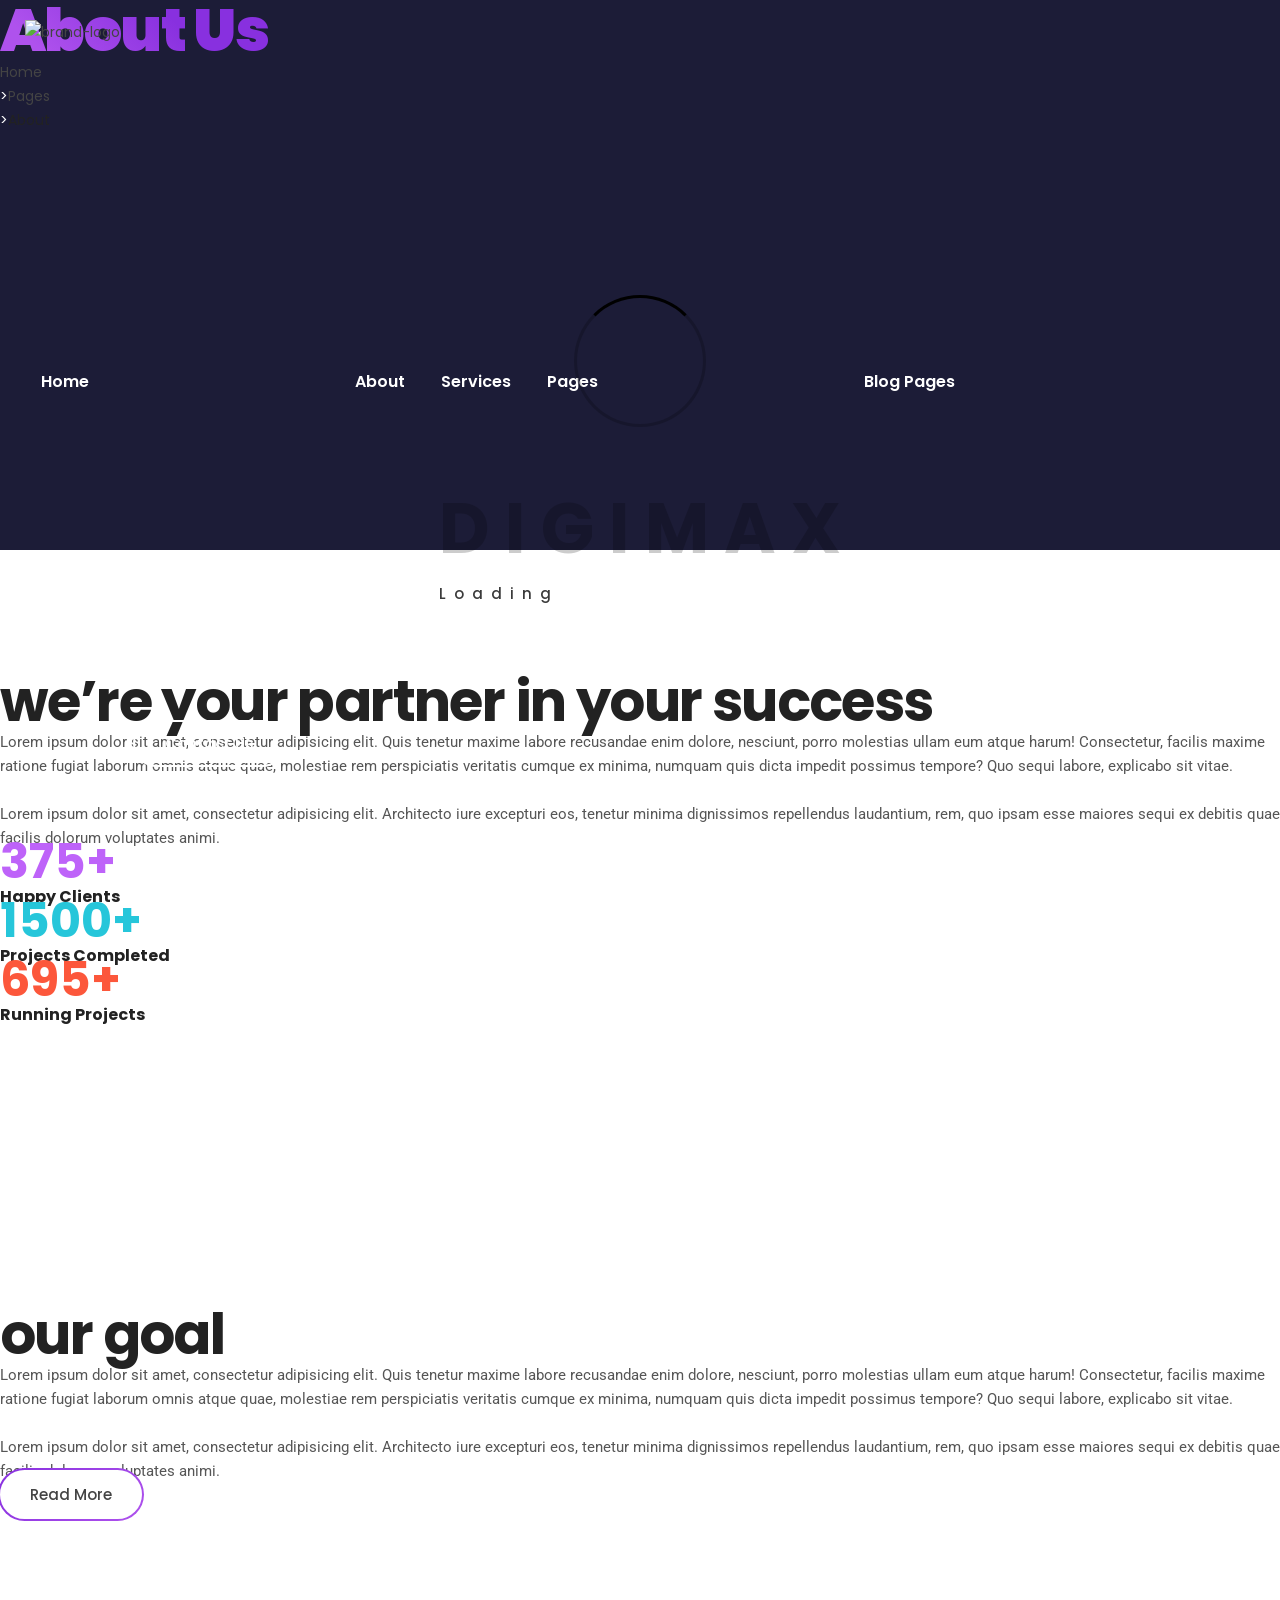
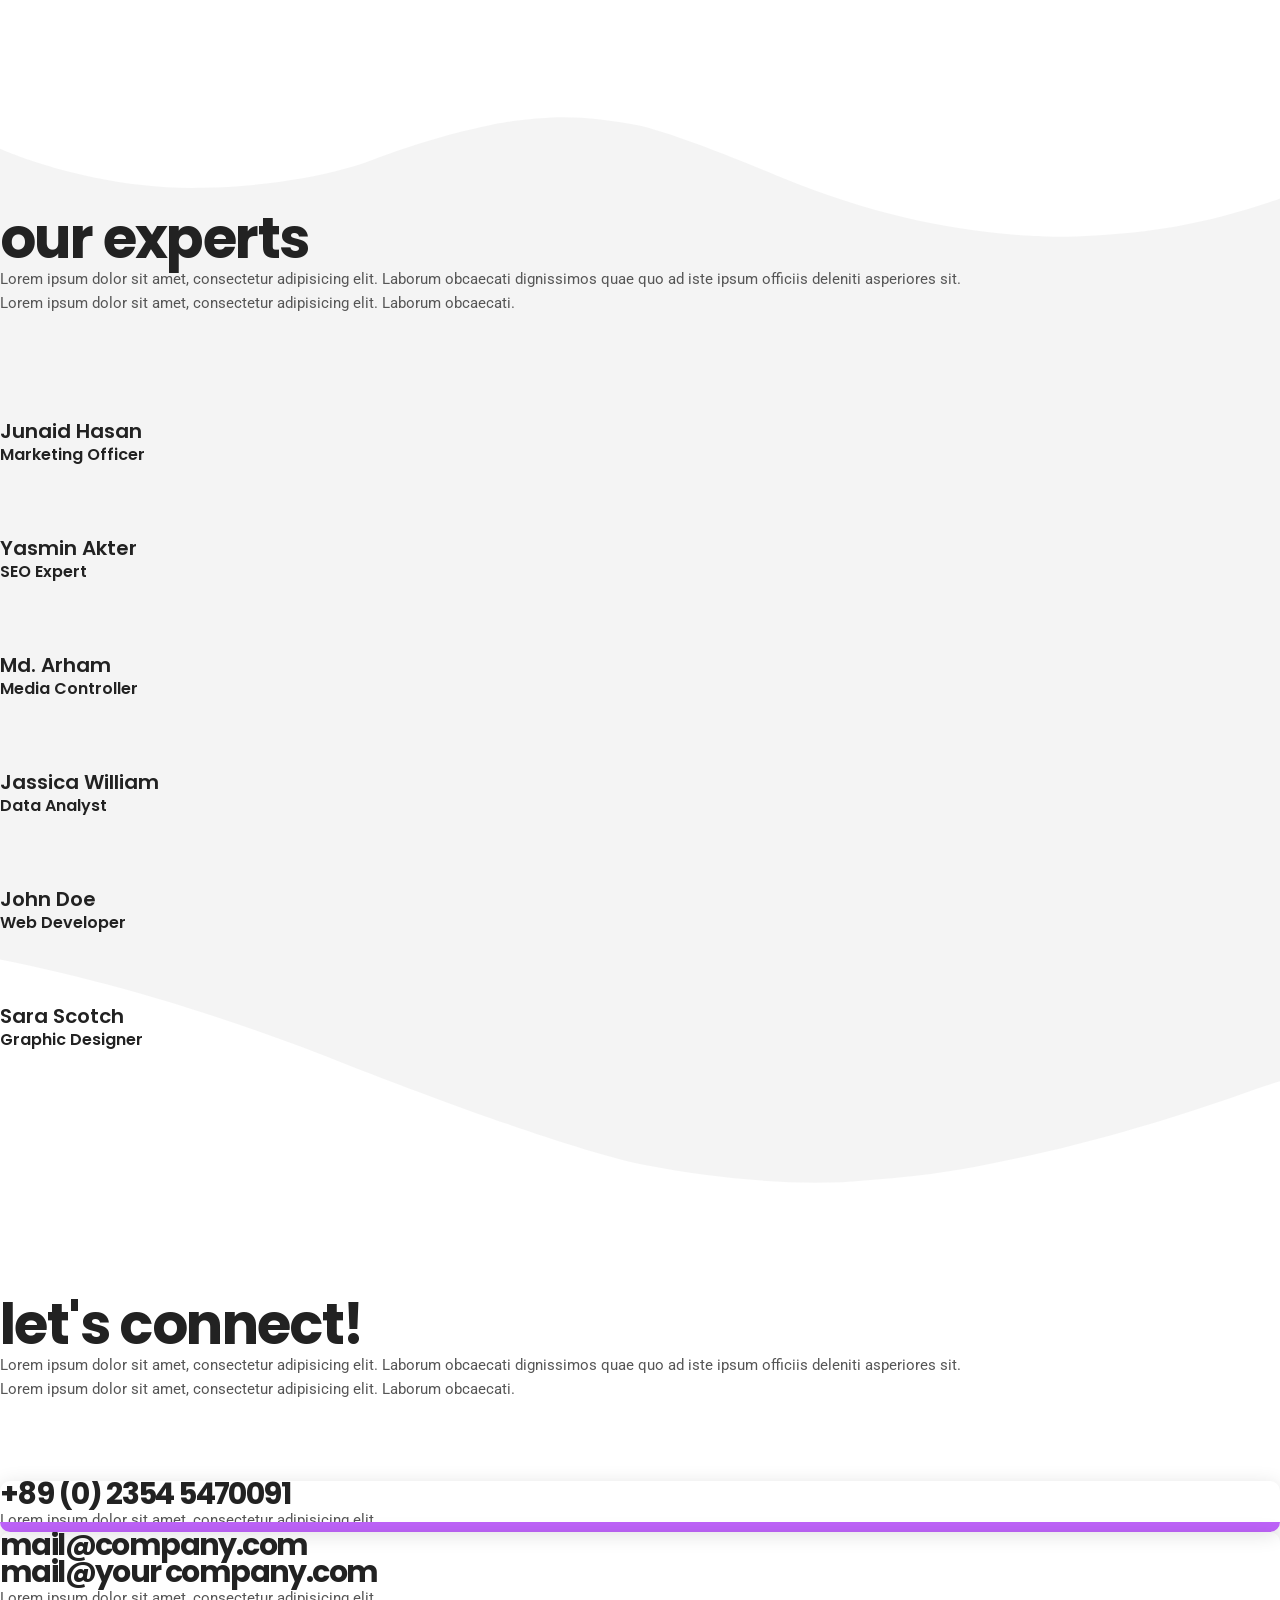
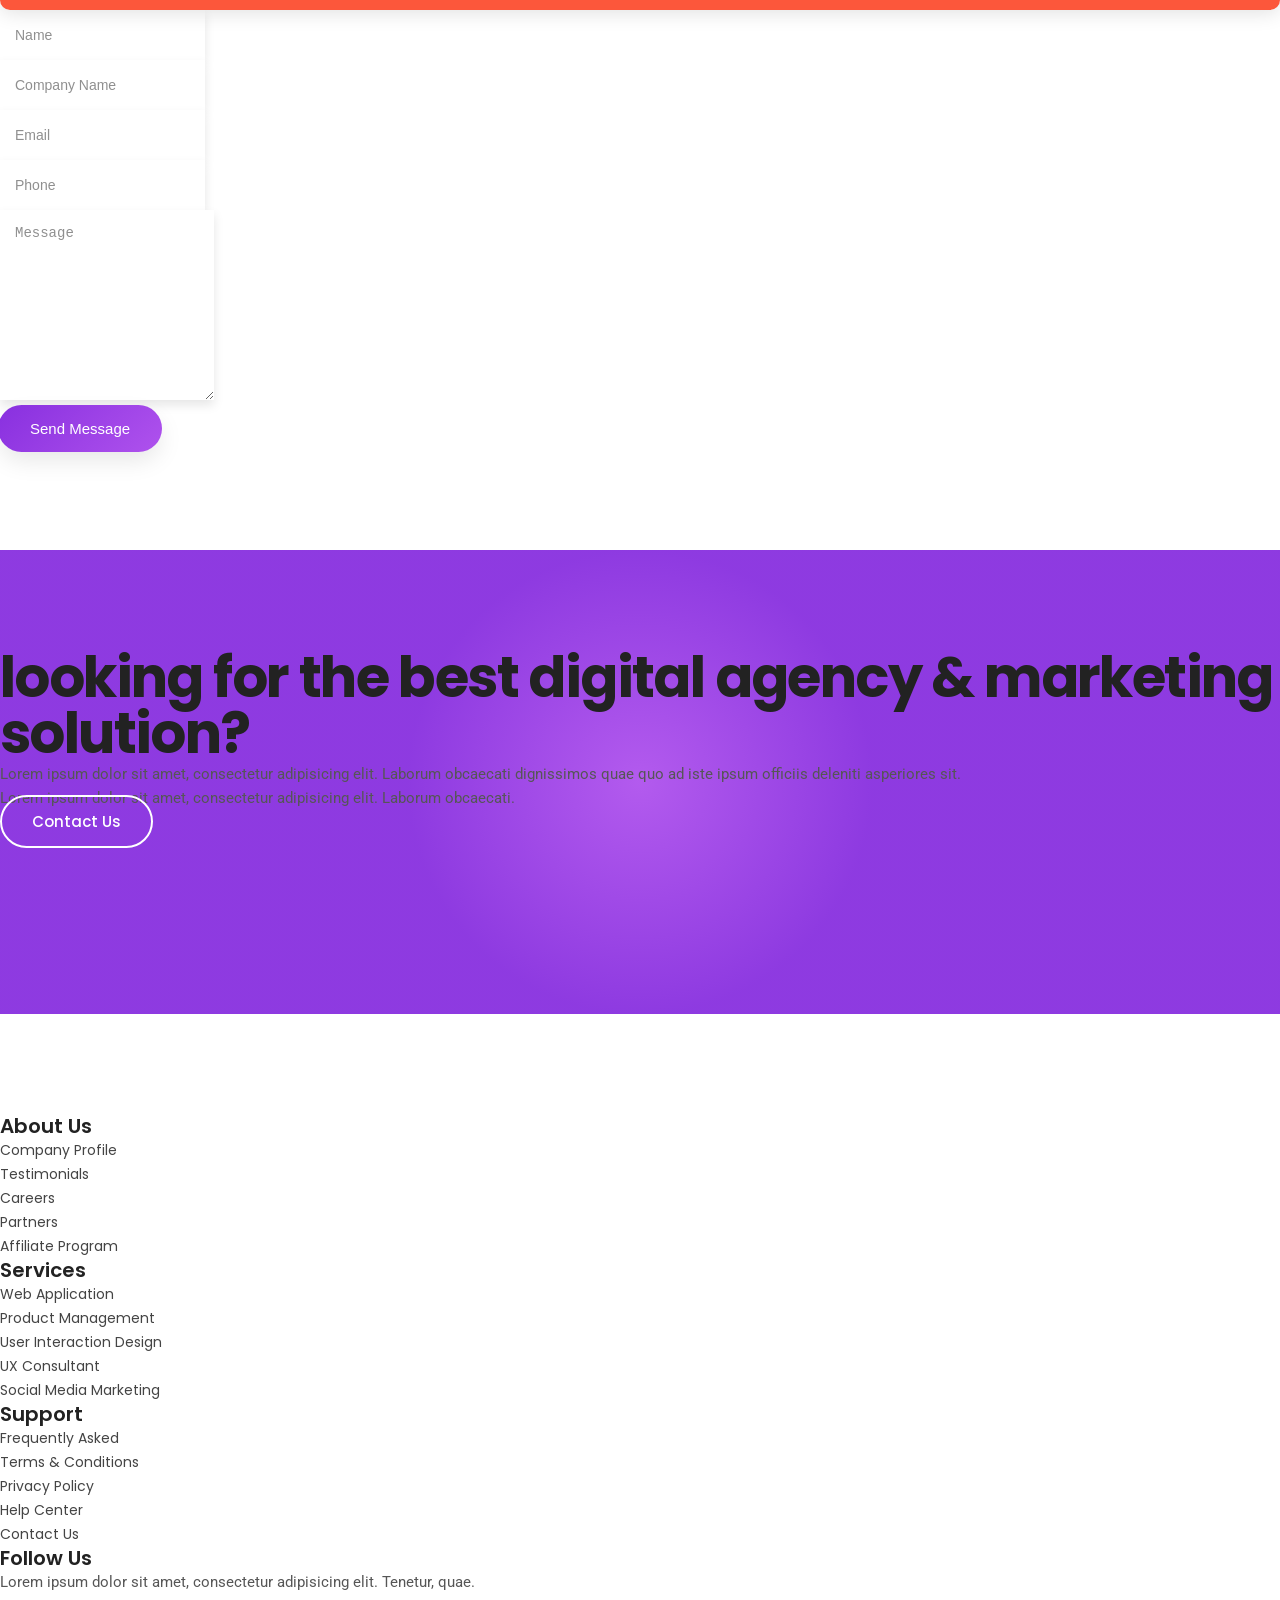
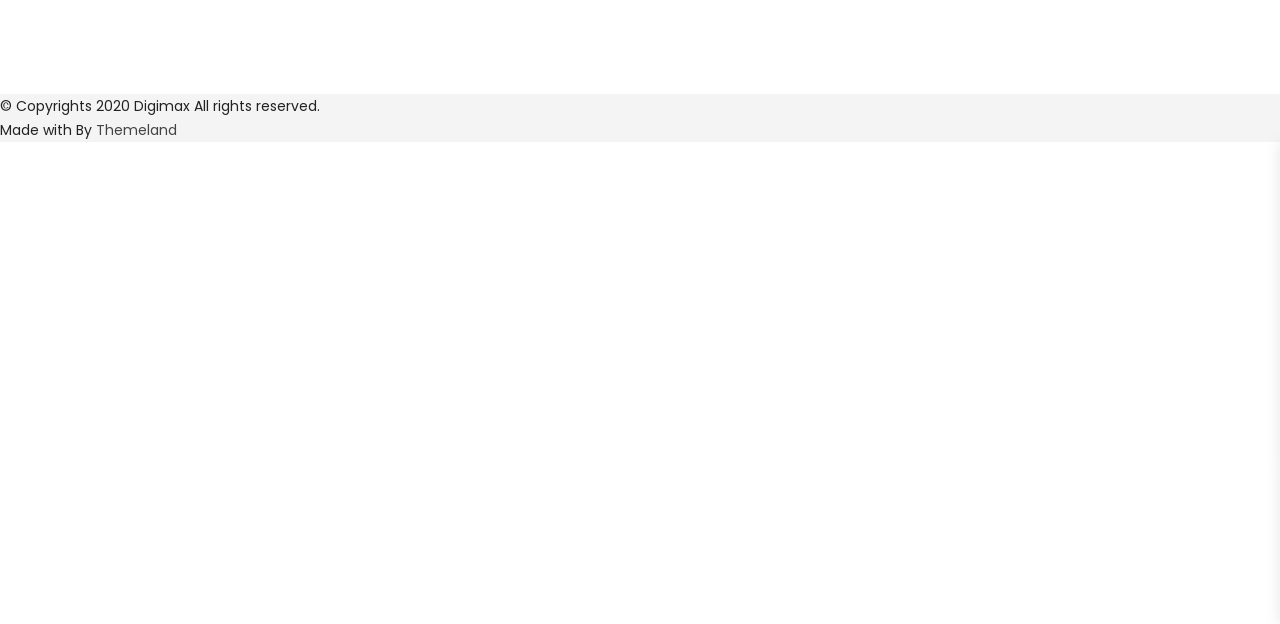
==== about.html @ c05ebcd6 "create 136 files: initial commit" ====
<!doctype html>
<html class="no-js" lang="en">

<head>
    <meta charset="UTF-8">
    <meta http-equiv="X-UA-Compatible" content="IE=edge">
    <meta name="viewport" content="width=device-width, initial-scale=1, shrink-to-fit=no">

    <!-- SEO Meta Description -->
    <meta name="description" content="">
    <meta name="author" content="Themeland">

    <!-- Title  -->
    <title>Digimax - SEO & Digital Marketing Agency HTML Template | About Us</title>

    <!-- Favicon  -->
    <link rel="icon" href="assets/img/favicon.png">

    <!-- ***** All CSS Files ***** -->

    <!-- Style css -->
    <link rel="stylesheet" href="assets/css/style.css">

    <!-- Responsive css -->
    <link rel="stylesheet" href="assets/css/responsive.css">

</head>

<body>
    <!--====== Preloader Area Start ======-->
    <div id="preloader">
        <!-- Digimax Preloader -->
        <div id="digimax-preloader" class="digimax-preloader">
            <!-- Preloader Animation -->
            <div class="preloader-animation">
                <!-- Spinner -->
                <div class="spinner"></div>
                <!-- Loader -->
                <div class="loader">
                    <span data-text-preloader="D" class="animated-letters">D</span>
                    <span data-text-preloader="I" class="animated-letters">I</span>
                    <span data-text-preloader="G" class="animated-letters">G</span>
                    <span data-text-preloader="I" class="animated-letters">I</span>
                    <span data-text-preloader="M" class="animated-letters">M</span>
                    <span data-text-preloader="A" class="animated-letters">A</span>
                    <span data-text-preloader="X" class="animated-letters">X</span>
                </div>
                <p class="fw-5 text-center text-uppercase">Loading</p>
            </div>
            <!-- Loader Animation -->
            <div class="loader-animation">
                <div class="row h-100">
                    <!-- Single Loader -->
                    <div class="col-3 single-loader p-0">
                        <div class="loader-bg"></div>
                    </div>
                    <!-- Single Loader -->
                    <div class="col-3 single-loader p-0">
                        <div class="loader-bg"></div>
                    </div>
                    <!-- Single Loader -->
                    <div class="col-3 single-loader p-0">
                        <div class="loader-bg"></div>
                    </div>
                    <!-- Single Loader -->
                    <div class="col-3 single-loader p-0">
                        <div class="loader-bg"></div>
                    </div>
                </div>
            </div>
        </div>
    </div>
    <!--====== Preloader Area End ======-->

    <!--====== Scroll To Top Area Start ======-->
    <div id="scrollUp" title="Scroll To Top">
        <i class="fas fa-arrow-up"></i>
    </div>
    <!--====== Scroll To Top Area End ======-->

    <div class="main overflow-hidden">
        <!-- ***** Header Start ***** -->
        <header id="header">
            <!-- Navbar -->
            <nav data-aos="zoom-out" data-aos-delay="800" class="navbar navbar-expand">
                <div class="container header">
                    <!-- Navbar Brand-->
                    <a class="navbar-brand" href="/">
                        <img class="navbar-brand-regular" src="assets/img/logo/logo-white.png" alt="brand-logo">
                        <img class="navbar-brand-sticky" src="assets/img/logo/logo.png" alt="sticky brand-logo">
                    </a>
                    <div class="ml-auto"></div>
                    <!-- Navbar -->
                    <ul class="navbar-nav items">
                        <li class="nav-item dropdown">
                            <a class="nav-link" href="#">Home <i class="fas fa-angle-down ml-1"></i></a>
                            <ul class="dropdown-menu">
                                <li class="nav-item dropdown">
                                    <a class="nav-link" href="#">Multi-Page <i class="fas fa-angle-right ml-1"></i></a>
                                    <ul class="dropdown-menu">
                                        <li class="nav-item"><a href="index.html" class="nav-link">Homepage 1</a></li>
                                        <li class="nav-item"><a href="index-2.html" class="nav-link">Homepage 2</a></li>
                                        <li class="nav-item"><a href="index-3.html" class="nav-link">Homepage 3</a></li>
                                        <li class="nav-item"><a href="index-4.html" class="nav-link">Homepage 4</a></li>
                                        <li class="nav-item"><a href="index-5.html" class="nav-link">Homepage 5</a></li>
                                        <li class="nav-item"><a href="index-6.html" class="nav-link">Homepage 6</a></li>
                                    </ul>
                                </li>
                                <li class="nav-item dropdown">
                                    <a class="nav-link" href="#">One-Page <i class="fas fa-angle-right ml-1"></i></a>
                                    <ul class="dropdown-menu">
                                        <li class="nav-item"><a href="index-one-page.html" class="nav-link">Homepage 1</a></li>
                                        <li class="nav-item"><a href="index-2-one-page.html" class="nav-link">Homepage 2</a></li>
                                        <li class="nav-item"><a href="index-3-one-page.html" class="nav-link">Homepage 3</a></li>
                                        <li class="nav-item"><a href="index-4-one-page.html" class="nav-link">Homepage 4</a></li>
                                        <li class="nav-item"><a href="index-5-one-page.html" class="nav-link">Homepage 5</a></li>
                                        <li class="nav-item"><a href="index-6-one-page.html" class="nav-link">Homepage 6</a></li>
                                    </ul>
                                </li>
                            </ul>
                        </li>
                        <li class="nav-item">
                            <a href="about.html" class="nav-link">About</a>
                        </li>
                        <li class="nav-item">
                            <a href="services.html" class="nav-link">Services</a>
                        </li>
                        <li class="nav-item dropdown">
                            <a class="nav-link" href="#">Pages <i class="fas fa-angle-down ml-1"></i></a>
                            <ul class="dropdown-menu">
                                <li class="nav-item"><a href="about.html" class="nav-link">About Us</a></li>
                                <li class="nav-item"><a href="services.html" class="nav-link">Our Services</a></li>
                                <li class="nav-item dropdown">
                                    <a class="nav-link" href="#">Our Portfolio <i class="fas fa-angle-right ml-1"></i></a>
                                    <ul class="dropdown-menu">
                                        <li class="nav-item"><a href="portfolio-grid.html" class="nav-link">Portfolio Grid</a></li>
                                        <li class="nav-item"><a href="portfolio-minimal.html" class="nav-link">Portfolio Minimal</a></li>
                                        <li class="nav-item"><a href="portfolio-no-gap.html" class="nav-link">Portfolio No Gap</a></li>
                                        <li class="nav-item"><a href="portfolio-masonry.html" class="nav-link">Portfolio Masonry</a></li>
                                    </ul>
                                </li>
                                <li class="nav-item"><a href="team.html" class="nav-link">Our Team</a></li>
                                <li class="nav-item"><a href="pricing.html" class="nav-link">Pricing</a></li>
                                <li class="nav-item"><a href="contact.html" class="nav-link">Contact</a></li>
                                <li class="nav-item"><a href="404.html" class="nav-link">404</a></li>
                            </ul>
                        </li>
                        <li class="nav-item dropdown">
                            <a class="nav-link" href="#">Blog Pages <i class="fas fa-angle-down ml-1"></i></a>
                            <ul class="dropdown-menu">
                                <li class="nav-item dropdown">
                                    <a class="nav-link" href="#">Blog Grid <i class="fas fa-angle-right ml-1"></i></a>
                                    <ul class="dropdown-menu">
                                        <li class="nav-item"><a href="blog-two-column.html" class="nav-link">Grid 2 Column</a></li>
                                        <li class="nav-item"><a href="blog-three-column.html" class="nav-link">Grid 3 Column</a></li>
                                        <li class="nav-item"><a href="blog-left-sidebar.html" class="nav-link">Left Sidebar</a></li>
                                        <li class="nav-item"><a href="blog-right-sidebar.html" class="nav-link">Right Sidebar</a></li>
                                    </ul>
                                </li>
                                <li class="nav-item dropdown">
                                    <a class="nav-link" href="#">Blog Single <i class="fas fa-angle-right ml-1"></i></a>
                                    <ul class="dropdown-menu">
                                        <li class="nav-item"><a href="blog-details-left-sidebar.html" class="nav-link">Single Left Sidebar</a></li>
                                        <li class="nav-item"><a href="blog-details-right-sidebar.html" class="nav-link">Single Right Sidebar</a></li>
                                    </ul>
                                </li>
                            </ul>
                        </li>
                    </ul>
                    <!-- Navbar Icons -->
                    <ul class="navbar-nav icons">
                        <li class="nav-item">
                            <a href="#" class="nav-link" data-toggle="modal" data-target="#search">
                                <i class="fas fa-search"></i>
                            </a>
                        </li>
                        <li class="nav-item social">
                            <a href="#" class="nav-link"><i class="fab fa-facebook-f"></i></a>
                        </li>
                        <li class="nav-item social">
                            <a href="#" class="nav-link"><i class="fab fa-twitter"></i></a>
                        </li>
                    </ul>

                    <!-- Navbar Toggler -->
                    <ul class="navbar-nav toggle">
                        <li class="nav-item">
                            <a href="#" class="nav-link" data-toggle="modal" data-target="#menu">
                                <i class="fas fa-bars toggle-icon m-0"></i>
                            </a>
                        </li>
                    </ul>

                    <!-- Navbar Action Button -->
                    <ul class="navbar-nav action">
                        <li class="nav-item ml-3">
                            <a href="#" class="btn ml-lg-auto btn-bordered-white"><i class="fas fa-paper-plane contact-icon mr-md-2"></i>Contact Us</a>
                        </li>
                    </ul>
                </div>
            </nav>
        </header>
        <!-- ***** Header End ***** -->

        <!-- ***** Breadcrumb Area Start ***** -->
        <section class="section breadcrumb-area overlay-dark d-flex align-items-center">
            <div class="container">
                <div class="row">
                    <div class="col-12">
                        <!-- Breamcrumb Content -->
                        <div class="breadcrumb-content d-flex flex-column align-items-center text-center">
                            <h2 class="text-white text-uppercase mb-3">About Us</h2>
                            <ol class="breadcrumb">
                                <li class="breadcrumb-item"><a class="text-uppercase text-white" href="index.html">Home</a></li>
                                <li class="breadcrumb-item"><a class="text-uppercase text-white" href="index.html">Pages</a></li>
                                <li class="breadcrumb-item text-white active">About</li>
                            </ol>
                        </div>
                    </div>
                </div>
            </div>
        </section>
        <!-- ***** Breadcrumb Area End ***** -->

        <!-- ***** About Area Start ***** -->
        <section class="section about-area ptb_100">
            <div class="container">
                <div class="row justify-content-between align-items-center">
                    <div class="col-12 col-lg-6">
                        <!-- About Thumb -->
                        <div class="about-thumb text-center">
                            <img src="assets/img/about/about_thumb_1.jpg" alt="">
                        </div>
                    </div>
                    <div class="col-12 col-lg-6">
                        <!-- About Content -->
                        <div class="about-content section-heading text-center text-lg-left pl-md-4 mt-5 mt-lg-0 mb-0">
                            <h2 class="mb-3">We’re Your Partner in Your Success</h2>
                            <p>Lorem ipsum dolor sit amet, consectetur adipisicing elit. Quis tenetur maxime labore recusandae enim dolore, nesciunt, porro molestias ullam eum atque harum! Consectetur, facilis maxime ratione fugiat laborum omnis atque quae, molestiae rem perspiciatis veritatis cumque ex minima, numquam quis dicta impedit possimus tempore? Quo sequi labore, explicabo sit vitae.</p><br>
                            <p>Lorem ipsum dolor sit amet, consectetur adipisicing elit. Architecto iure excepturi eos, tenetur minima dignissimos repellendus laudantium, rem, quo ipsam esse maiores sequi ex debitis quae facilis dolorum voluptates animi.</p>
                            <!-- Counter Area -->
                            <div class="couter-area mt-5">
                                <!-- Single Counter -->
                                <div class="single-counter d-block d-md-inline-block m-4 m-md-2">
                                    <div class="counter-inner">
                                        <!-- Counter Item -->
                                        <div class="counter-item d-inline-block mb-3">
                                            <span class="counter color-1 fw-7">375</span><span class="color-1 fw-7">+</span>
                                        </div>
                                    </div>
                                    <h4 class="text-uppercase fw-7">Happy Clients</h4>
                                </div>
                                <!-- Single Counter -->
                                <div class="single-counter d-block d-md-inline-block m-4 m-md-2">
                                    <div class="counter-inner">
                                        <!-- Counter Item -->
                                        <div class="counter-item d-inline-block mb-3">
                                            <span class="counter color-2 fw-7">1500</span><span class="color-2 fw-7">+</span>
                                        </div>
                                    </div>
                                    <h4 class="text-uppercase fw-7">Projects Completed</h4>
                                </div>
                                <!-- Single Counter -->
                                <div class="single-counter d-block d-md-inline-block m-4 m-md-2">
                                    <div class="counter-inner">
                                        <!-- Counter Item -->
                                        <div class="counter-item d-inline-block mb-3">
                                            <span class="counter color-3 fw-7">695</span><span class="color-3 fw-7">+</span>
                                        </div>
                                    </div>
                                    <h4 class="text-uppercase fw-7">Running Projects</h4>
                                </div>
                            </div>
                        </div>
                    </div>
                </div>
            </div>
        </section>
        <!-- ***** About Area End ***** -->

        <!-- ***** Our Goal Area Start ***** -->
        <section class="section our-goal ptb_100">
            <div class="container">
                <div class="row justify-content-between align-items-center">
                    <div class="col-12 col-lg-6">
                        <!-- Goal Content -->
                        <div class="goal-content section-heading text-center text-lg-left pr-md-4 mb-0">
                            <h2 class="mb-3">Our Goal</h2>
                            <p>Lorem ipsum dolor sit amet, consectetur adipisicing elit. Quis tenetur maxime labore recusandae enim dolore, nesciunt, porro molestias ullam eum atque harum! Consectetur, facilis maxime ratione fugiat laborum omnis atque quae, molestiae rem perspiciatis veritatis cumque ex minima, numquam quis dicta impedit possimus tempore? Quo sequi labore, explicabo sit vitae.</p><br>
                            <p>Lorem ipsum dolor sit amet, consectetur adipisicing elit. Architecto iure excepturi eos, tenetur minima dignissimos repellendus laudantium, rem, quo ipsam esse maiores sequi ex debitis quae facilis dolorum voluptates animi.</p>
                            <a href="#" class="btn btn-bordered mt-4">Read More</a>
                        </div>
                    </div>
                    <div class="col-12 col-lg-6">
                        <!-- Goal Thumb -->
                        <div class="goal-thumb mt-5 mt-lg-0">
                            <img src="assets/img/about/about_thumb_2.jpg" alt="">
                        </div>
                    </div>
                </div>
            </div>
        </section>
        <!-- ***** Our Goal Area End ***** -->

        <!-- ***** Team Area Start ***** -->
        <section class="section team-area bg-grey ptb_100">
            <!-- Shape Top -->
            <div class="shape shape-top">
                <svg xmlns="http://www.w3.org/2000/svg" viewBox="0 0 1000 100" preserveAspectRatio="none" fill="#FFFFFF">
                    <path class="shape-fill" d="M421.9,6.5c22.6-2.5,51.5,0.4,75.5,5.3c23.6,4.9,70.9,23.5,100.5,35.7c75.8,32.2,133.7,44.5,192.6,49.7
                c23.6,2.1,48.7,3.5,103.4-2.5c54.7-6,106.2-25.6,106.2-25.6V0H0v30.3c0,0,72,32.6,158.4,30.5c39.2-0.7,92.8-6.7,134-22.4
                c21.2-8.1,52.2-18.2,79.7-24.2C399.3,7.9,411.6,7.5,421.9,6.5z"></path>
                </svg>
            </div>
            <div class="container">
                <div class="row justify-content-center">
                    <div class="col-12 col-md-10 col-lg-7">
                        <!-- Section Heading -->
                        <div class="section-heading text-center">
                            <h2>Our Experts</h2>
                            <p class="d-none d-sm-block mt-4">Lorem ipsum dolor sit amet, consectetur adipisicing elit. Laborum obcaecati dignissimos quae quo ad iste ipsum officiis deleniti asperiores sit.</p>
                            <p class="d-block d-sm-none mt-4">Lorem ipsum dolor sit amet, consectetur adipisicing elit. Laborum obcaecati.</p>
                        </div>
                    </div>
                </div>
                <div class="row">
                    <div class="col-12 col-md-6 col-lg-4">
                        <!-- Single Team -->
                        <div class="single-team">
                            <!-- Team Photo -->
                            <div class="team-photo">
                                <a href="#"><img src="assets/img/team/thumb_1.jpg" alt=""></a>
                            </div>
                            <!-- Team Content -->
                            <div class="team-content p-3">
                                <a href="#">
                                    <h3 class="mb-2">Junaid Hasan</h3>
                                </a>
                                <h5 class="text-uppercase">Marketing Officer</h5>
                            </div>
                        </div>
                    </div>
                    <div class="col-12 col-md-6 col-lg-4">
                        <!-- Single Team -->
                        <div class="single-team">
                            <!-- Team Photo -->
                            <div class="team-photo">
                                <a href="#"><img src="assets/img/team/thumb_2.jpg" alt=""></a>
                            </div>
                            <!-- Team Content -->
                            <div class="team-content p-3">
                                <a href="#">
                                    <h3 class="mb-2">Yasmin Akter</h3>
                                </a>
                                <h5 class="text-uppercase">SEO Expert</h5>
                            </div>
                        </div>
                    </div>
                    <div class="col-12 col-md-6 col-lg-4">
                        <!-- Single Team -->
                        <div class="single-team">
                            <!-- Team Photo -->
                            <div class="team-photo">
                                <a href="#"><img src="assets/img/team/thumb_3.jpg" alt=""></a>
                            </div>
                            <!-- Team Content -->
                            <div class="team-content p-3">
                                <a href="#">
                                    <h3 class="mb-2">Md. Arham</h3>
                                </a>
                                <h5 class="text-uppercase">Media Controller</h5>
                            </div>
                        </div>
                    </div>
                    <div class="col-12 col-md-6 col-lg-4">
                        <!-- Single Team -->
                        <div class="single-team">
                            <!-- Team Photo -->
                            <div class="team-photo">
                                <a href="#"><img src="assets/img/team/thumb_4.jpg" alt=""></a>
                            </div>
                            <!-- Team Content -->
                            <div class="team-content p-3">
                                <a href="#">
                                    <h3 class="mb-2">Jassica William</h3>
                                </a>
                                <h5 class="text-uppercase">Data Analyst</h5>
                            </div>
                        </div>
                    </div>
                    <div class="col-12 col-md-6 col-lg-4">
                        <!-- Single Team -->
                        <div class="single-team">
                            <!-- Team Photo -->
                            <div class="team-photo">
                                <a href="#"><img src="assets/img/team/thumb_5.jpg" alt=""></a>
                            </div>
                            <!-- Team Content -->
                            <div class="team-content p-3">
                                <a href="#">
                                    <h3 class="mb-2">John Doe</h3>
                                </a>
                                <h5 class="text-uppercase">Web Developer</h5>
                            </div>
                        </div>
                    </div>
                    <div class="col-12 col-md-6 col-lg-4">
                        <!-- Single Team -->
                        <div class="single-team">
                            <!-- Team Photo -->
                            <div class="team-photo">
                                <a href="#"><img src="assets/img/team/thumb_6.jpg" alt=""></a>
                            </div>
                            <!-- Team Content -->
                            <div class="team-content p-3">
                                <a href="#">
                                    <h3 class="mb-2">Sara Scotch</h3>
                                </a>
                                <h5 class="text-uppercase">Graphic Designer</h5>
                            </div>
                        </div>
                    </div>
                </div>
            </div>
            <!-- Shape Bottom -->
            <div class="shape shape-bottom">
                <svg xmlns="http://www.w3.org/2000/svg" viewBox="0 0 1000 100" preserveAspectRatio="none" fill="#FFFFFF">
                    <path class="shape-fill" d="M421.9,6.5c22.6-2.5,51.5,0.4,75.5,5.3c23.6,4.9,70.9,23.5,100.5,35.7c75.8,32.2,133.7,44.5,192.6,49.7
        c23.6,2.1,48.7,3.5,103.4-2.5c54.7-6,106.2-25.6,106.2-25.6V0H0v30.3c0,0,72,32.6,158.4,30.5c39.2-0.7,92.8-6.7,134-22.4
        c21.2-8.1,52.2-18.2,79.7-24.2C399.3,7.9,411.6,7.5,421.9,6.5z"></path>
                </svg>
            </div>
        </section>
        <!-- ***** Team Area End ***** -->

        <!--====== Contact Area Start ======-->
        <section id="contact" class="contact-area ptb_100">
            <div class="container">
                <div class="row justify-content-between align-items-center">
                    <div class="col-12 col-lg-5">
                        <!-- Section Heading -->
                        <div class="section-heading text-center mb-3">
                            <h2>Let's connect!</h2>
                            <p class="d-none d-sm-block mt-4">Lorem ipsum dolor sit amet, consectetur adipisicing elit. Laborum obcaecati dignissimos quae quo ad iste ipsum officiis deleniti asperiores sit.</p>
                            <p class="d-block d-sm-none mt-4">Lorem ipsum dolor sit amet, consectetur adipisicing elit. Laborum obcaecati.</p>
                        </div>
                        <!-- Contact Us -->
                        <div class="contact-us">
                            <ul>
                                <!-- Contact Info -->
                                <li class="contact-info color-1 bg-hover active hover-bottom text-center p-5 m-3">
                                    <span><i class="fas fa-mobile-alt fa-3x"></i></span>
                                    <a class="d-block my-2" href="#">
                                        <h3>+89 (0) 2354 5470091</h3>
                                    </a>
                                    <p>Lorem ipsum dolor sit amet, consectetur adipisicing elit.</p>
                                </li>
                                <!-- Contact Info -->
                                <li class="contact-info color-3 bg-hover active hover-bottom text-center p-5 m-3">
                                    <span><i class="fas fa-envelope-open-text fa-3x"></i></span>
                                    <a class="d-none d-sm-block my-2" href="#">
                                        <h3>mail@company.com</h3>
                                    </a>
                                    <a class="d-block d-sm-none my-2" href="#">
                                        <h3>mail@your company.com</h3>
                                    </a>
                                    <p>Lorem ipsum dolor sit amet, consectetur adipisicing elit.</p>
                                </li>
                            </ul>
                        </div>
                    </div>
                    <div class="col-12 col-lg-6 pt-4 pt-lg-0">
                        <!-- Contact Box -->
                        <div class="contact-box text-center">
                            <!-- Contact Form -->
                            <form id="contact-form" method="POST" action="assets/php/mail.php">
                                <div class="row">
                                    <div class="col-12">
                                        <div class="form-group">
                                            <input type="text" class="form-control" name="name" placeholder="Name" required="required">
                                        </div>
                                        <div class="form-group">
                                            <input type="text" class="form-control" name="name" placeholder="Company Name" required="required">
                                        </div>
                                        <div class="form-group">
                                            <input type="email" class="form-control" name="email" placeholder="Email" required="required">
                                        </div>
                                        <div class="form-group">
                                            <input type="text" class="form-control" name="subject" placeholder="Phone" required="required">
                                        </div>
                                    </div>
                                    <div class="col-12">
                                        <div class="form-group">
                                            <textarea class="form-control" name="message" placeholder="Message" required="required"></textarea>
                                        </div>
                                    </div>
                                    <div class="col-12">
                                        <button type="submit" class="btn btn-bordered active btn-block mt-3"><span class="text-white pr-3"><i class="fas fa-paper-plane"></i></span>Send Message</button>
                                    </div>
                                </div>
                            </form>
                            <p class="form-message"></p>
                        </div>
                    </div>
                </div>
            </div>
        </section>
        <!--====== Contact Area End ======-->

        <!--====== Call To Action Area Start ======-->
        <section class="section cta-area bg-overlay ptb_100">
            <div class="container">
                <div class="row justify-content-center">
                    <div class="col-12 col-lg-10">
                        <!-- Section Heading -->
                        <div class="section-heading text-center m-0">
                            <h2 class="text-white">Looking for the best digital agency &amp; marketing solution?</h2>
                            <p class="text-white d-none d-sm-block mt-4">Lorem ipsum dolor sit amet, consectetur adipisicing elit. Laborum obcaecati dignissimos quae quo ad iste ipsum officiis deleniti asperiores sit.</p>
                            <p class="text-white d-block d-sm-none mt-4">Lorem ipsum dolor sit amet, consectetur adipisicing elit. Laborum obcaecati.</p>
                            <a href="#" class="btn btn-bordered-white mt-4">Contact Us</a>
                        </div>
                    </div>
                </div>
            </div>
        </section>
        <!--====== Call To Action Area End ======-->

        <!--====== Footer Area Start ======-->
        <footer class="section footer-area">
            <!-- Footer Top -->
            <div class="footer-top ptb_100">
                <div class="container">
                    <div class="row">
                        <div class="col-12 col-sm-6 col-lg-3">
                            <!-- Footer Items -->
                            <div class="footer-items">
                                <!-- Footer Title -->
                                <h3 class="footer-title text-uppercase mb-2">About Us</h3>
                                <ul>
                                    <li class="py-2"><a class="text-black-50" href="#">Company Profile</a></li>
                                    <li class="py-2"><a class="text-black-50" href="#">Testimonials</a></li>
                                    <li class="py-2"><a class="text-black-50" href="#">Careers</a></li>
                                    <li class="py-2"><a class="text-black-50" href="#">Partners</a></li>
                                    <li class="py-2"><a class="text-black-50" href="#">Affiliate Program</a></li>
                                </ul>
                            </div>
                        </div>
                        <div class="col-12 col-sm-6 col-lg-3">
                            <!-- Footer Items -->
                            <div class="footer-items">
                                <!-- Footer Title -->
                                <h3 class="footer-title text-uppercase mb-2">Services</h3>
                                <ul>
                                    <li class="py-2"><a class="text-black-50" href="#">Web Application</a></li>
                                    <li class="py-2"><a class="text-black-50" href="#">Product Management</a></li>
                                    <li class="py-2"><a class="text-black-50" href="#">User Interaction Design</a></li>
                                    <li class="py-2"><a class="text-black-50" href="#">UX Consultant</a></li>
                                    <li class="py-2"><a class="text-black-50" href="#">Social Media Marketing</a></li>
                                </ul>
                            </div>
                        </div>
                        <div class="col-12 col-sm-6 col-lg-3">
                            <!-- Footer Items -->
                            <div class="footer-items">
                                <!-- Footer Title -->
                                <h3 class="footer-title text-uppercase mb-2">Support</h3>
                                <ul>
                                    <li class="py-2"><a class="text-black-50" href="#">Frequently Asked</a></li>
                                    <li class="py-2"><a class="text-black-50" href="#">Terms &amp; Conditions</a></li>
                                    <li class="py-2"><a class="text-black-50" href="#">Privacy Policy</a></li>
                                    <li class="py-2"><a class="text-black-50" href="#">Help Center</a></li>
                                    <li class="py-2"><a class="text-black-50" href="#">Contact Us</a></li>
                                </ul>
                            </div>
                        </div>
                        <div class="col-12 col-sm-6 col-lg-3">
                            <!-- Footer Items -->
                            <div class="footer-items">
                                <!-- Footer Title -->
                                <h3 class="footer-title text-uppercase mb-2">Follow Us</h3>
                                <p class="mb-2">Lorem ipsum dolor sit amet, consectetur adipisicing elit. Tenetur, quae.</p>
                                <!-- Social Icons -->
                                <ul class="social-icons list-inline pt-2">
                                    <li class="list-inline-item px-1"><a href="#"><i class="fab fa-facebook"></i></a></li>
                                    <li class="list-inline-item px-1"><a href="#"><i class="fab fa-twitter"></i></a></li>
                                    <li class="list-inline-item px-1"><a href="#"><i class="fab fa-google-plus"></i></a></li>
                                    <li class="list-inline-item px-1"><a href="#"><i class="fab fa-linkedin-in"></i></a></li>
                                    <li class="list-inline-item px-1"><a href="#"><i class="fab fa-instagram"></i></a></li>
                                </ul>
                            </div>
                        </div>
                    </div>
                </div>
            </div>
            <!-- Footer Bottom -->
            <div class="footer-bottom bg-grey">
                <div class="container">
                    <div class="row">
                        <div class="col-12">
                            <!-- Copyright Area -->
                            <div class="copyright-area d-flex flex-wrap justify-content-center justify-content-sm-between text-center py-4">
                                <!-- Copyright Left -->
                                <div class="copyright-left">&copy; Copyrights 2020 Digimax All rights reserved.</div>
                                <!-- Copyright Right -->
                                <div class="copyright-right">Made with <i class="fas fa-heart"></i> By <a href="#">Themeland</a></div>
                            </div>
                        </div>
                    </div>
                </div>
            </div>
        </footer>
        <!--====== Footer Area End ======-->

        <!--====== Modal Search Area Start ======-->
        <div id="search" class="modal fade p-0">
            <div class="modal-dialog dialog-animated">
                <div class="modal-content h-100">
                    <div class="modal-header" data-dismiss="modal">
                        Search <i class="far fa-times-circle icon-close"></i>
                    </div>
                    <div class="modal-body">
                        <form class="row">
                            <div class="col-12 align-self-center">
                                <div class="row">
                                    <div class="col-12 pb-3">
                                        <h2 class="search-title mb-3">What are you looking for?</h2>
                                        <p>Lorem ipsum dolor sit amet, consectetur adipiscing elit. Praesent diam lacus, dapibus sed imperdiet consectetur.</p>
                                    </div>
                                </div>
                                <div class="row">
                                    <div class="col-12 input-group">
                                        <input type="text" class="form-control" placeholder="Enter your keywords">
                                    </div>
                                </div>
                                <div class="row">
                                    <div class="col-12 input-group align-self-center">
                                        <button class="btn btn-bordered mt-3">Search</button>
                                    </div>
                                </div>
                            </div>
                        </form>
                    </div>
                </div>
            </div>
        </div>
        <!--====== Modal Search Area End ======-->

        <!--====== Modal Responsive Menu Area Start ======-->
        <div id="menu" class="modal fade p-0">
            <div class="modal-dialog dialog-animated">
                <div class="modal-content h-100">
                    <div class="modal-header" data-dismiss="modal">
                        Menu <i class="far fa-times-circle icon-close"></i>
                    </div>
                    <div class="menu modal-body">
                        <div class="row w-100">
                            <div class="items p-0 col-12 text-center"></div>
                        </div>
                    </div>
                </div>
            </div>
        </div>
        <!--====== Modal Responsive Menu Area End ======-->
    </div>


    <!-- ***** All jQuery Plugins ***** -->

    <!-- jQuery(necessary for all JavaScript plugins) -->
    <script src="assets/js/jquery/jquery-3.5.1.min.js"></script>

    <!-- Bootstrap js -->
    <script src="assets/js/bootstrap/popper.min.js"></script>
    <script src="assets/js/bootstrap/bootstrap.min.js"></script>

    <!-- Plugins js -->
    <script src="assets/js/plugins/plugins.min.js"></script>

    <!-- Active js -->
    <script src="assets/js/active.js"></script>
</body>

</html>
---- assets/css/style.css ----
/* ************************************************************
:: Template Name: Digimax - SEO & Digital Marketing Agency HTML Template
:: Template URI: http://theme-land.com/digimax
:: Template Author Name: theme_land
:: Template Author URI: hridoy1272@gmail.com
:: Version: 1.0.0
:: Created: 13 Aug 2020
************************************************************ 
*
*
******* :: INDEX OF CSS :: *******
:: 1.0 WEB FONTS
:: 2.0 IMPORT ALL CSS
:: 3.0 GLOBAL CSS
:: 4.0 COMMON CSS
:: 5.0 PRELOADER CSS
:: 6.0 SCROLL TO TOP AREA CSS
:: 7.0 HEADER AREA CSS
:: 8.0 WELCOME AREA CSS
    :: 8.1 WELCOME AREA HOMEPAGE-2 CSS
    :: 8.2 WELCOME AREA HOMEPAGE-3 CSS
    :: 8.3 WELCOME AREA HOMEPAGE-4 CSS
    :: 8.4 WELCOME AREA HOMEPAGE-5 CSS
:: 9.0 PROMO AREA CSS
:: 10.0 CONTENT AREA CSS
:: 11.0 SERVICE AREA CSS
:: 12.0 PORTFOLIO AREA CSS
:: 13.0 VIDEO AREA CSS
:: 14.0 PRICE PLAN AREA CSS
:: 15.0 FAQ AREA CSS
:: 16.0 REVIEWS AREA CSS
:: 17.0 TEAM AREA CSS
:: 18.0 BLOG AREA CSS
:: 19.0 BREADCRUMB AREA CSS
:: 20.0 BLOG PAGE AREA CSS
:: 21.0 BLOG PAGE DETAILS AREA CSS
:: 22.0 CONTACT AREA CSS
:: 23.0 FOOTER AREA CSS
:: 24.0 ERROR AREA CSS
:: 25.0 RTL AREA CSS
****************************** */

/* ******************************
:: 1.0 WEB FONTS
****************************** */
@import url('https://fonts.googleapis.com/css2?family=Poppins:wght@400;500;600;700;900&family=Roboto:wght@300;400&display=swap');

/* ******************************
:: 2.0 IMPORT ALL CSS
****************************** */
@import url(bootstrap.min.css);
@import url(all.min.css);
@import url(../font/flaticon.css);
@import url(animate.min.css);
@import url(aos.css);
@import url(owl.carousel.min.css);
@import url(jquery.fancybox.min.css);

/* ******************************
:: 3.0 GLOBAL CSS
****************************** */
* {
    margin: 0;
    padding: 0;
}

body {
    font-family: 'Poppins', sans-serif;
    font-size: 14px;
    line-height: 24px;
    font-weight: 400;
    color: #222;
}

.main {
    background: #fff;
}

section,
.section {
    position: relative;
}

.container {
    width: 100%;
    margin: 0 auto;
}

h1,
h2,
h3,
h4,
h5,
h6 {
    font-weight: 600;
    color: #222;
    margin-bottom: 0;
}

h1 {
    font-size: 4em;
    font-weight: 600;
    line-height: 1.2;
}

h2 {
    font-size: 40px;
    line-height: 1.3;
}

h3 {
    font-size: 20px;
    line-height: 1.2;
}

h4 {
    font-size: 20px;
}

h5 {
    font-size: 16px;
}

h6 {
    font-size: 14px;
    font-weight: 400;
}

p {
    font-family: 'Roboto', sans-serif;
    font-size: 15px;
    font-weight: 400;
    line-height: 24px;
    color: #565656;
    margin-bottom: 0;
}

a {
    color: #444;
    -webkit-transition: all 0.3s ease 0s;
    transition: all 0.3s ease 0s;
}

a:hover,
a:focus {
    color: #0449c4;
}

a,
a:hover,
a:focus,
.btn:focus {
    text-decoration: none;
    outline: none;
    -webkit-box-shadow: none;
    box-shadow: none;
}

.text-body > a {
    text-decoration: underline;
    color: #212529;
}

ol,
ul {
    margin: 0;
    padding: 0;
}

ol li,
ul li {
    list-style: none;
}

img {
    height: auto;
    max-width: 100%;
}

/* ******************************
:: 4.0 COMMON CSS
****************************** */
.fw-3 {
    font-weight: 300;
}

.fw-4 {
    font-weight: 400;
}

.fw-5 {
    font-weight: 500;
}

.fw-6 {
    font-weight: 600;
}

.fw-7 {
    font-weight: 700;
}

.op-5 {
    opacity: 0.5;
}

.avatar-sm {
    height: 3rem;
    width: 3rem;
}

.avatar-md {
    height: 4rem;
    width: 4rem;
}

.avatar-lg {
    height: 5rem;
    width: 5rem;
}

.text-underlined,
.text-underlined:hover,
.text-underlined:focus {
    text-decoration: underline;
}

.text-primary {
    color: #7c4fe0 !important;
}

.text-secondary {
    color: #666 !important;
}

.form-control {
    font-size: 15px;
    height: 60px;
    border: none;
    outline: none;
    padding-left: 20px;
    border-radius: 8px;
    -webkit-box-shadow: 0 1px 5px rgba(0, 0, 0, 0.1);
    box-shadow: 0 1px 5px rgba(0, 0, 0, 0.1);
}

.form-control:focus {
    border: none;
    outline: none;
    -webkit-box-shadow: 0 5px 10px rgba(0, 0, 0, 0.1);
    box-shadow: 0 5px 10px rgba(0, 0, 0, 0.1);
}

.featured-icon > span::before {
    font-size: 4.25rem;
    line-height: 1;
    color: #777;
    margin: 0;
}

.radius-100 {
    border-radius: 100px !important;
}

.h-100vh {
    height: 100vh;
}

.owl-carousel .owl-item img {
    width: auto;
}

.owl-prev:focus,
.owl-next:focus {
    outline: none;
}

/*SECTION HEADING*/
.section-heading {
    margin-bottom: 80px;
}

.section-heading > span {
    color: #222;
}

.section-heading > h2 {
    display: inline-block;
    font-size: 56px;
    font-weight: 700;
    text-transform: lowercase;
    line-height: 1em;
    letter-spacing: -1.6px;
}

@media (max-width: 991px) {
    .section-heading > h2 {
        font-size: 50px;
    }
}

@media (max-width: 575px) {
    .section-heading > h2 {
        font-size: 42px;
    }
}

/*SECTION PADDING*/
.pt_0 {
    padding-top: 0;
}

.ptb_50 {
    padding: 50px 0;
}

.ptb_100 {
    padding: 100px 0;
}

.ptb_150 {
    padding: 150px 0;
}

.ptb_180 {
    padding: 180px 0;
}

/*BUTTONS*/
.btn {
    font-size: 15px;
    font-weight: 500;
    color: #fff;
    line-height: 1;
    text-align: center;
    padding: 14px 30px;
    border: 0 none;
    border-radius: 100px;
    outline: 0 none;
    position: relative;
    z-index: 1;
}

.btn:hover,
.btn:focus,
.btn:active,
.btn.active {
    color: #fff;
    -webkit-box-shadow: 0 10px 25px rgba(0, 0, 0, 0.1);
    box-shadow: 0 10px 25px rgba(0, 0, 0, 0.1);
}

.btn.btn-bordered {
    background: transparent none repeat scroll 0 0;
    color: #444;
}

.btn.btn-bordered:hover,
.btn.btn-bordered:focus,
.btn.btn-bordered.active {
    color: #fff;
}

.btn.btn-bordered:before,
.btn.btn-bordered-white:after {
    position: absolute;
    content: "";
    height: calc(100% + 4px);
    width: calc(100% + 4px);
    top: -2px;
    left: -2px;
    border-radius: 100px;
    -webkit-transition: all 0.3s ease 0s;
    transition: all 0.3s ease 0s;
}

.btn.btn-bordered:before {
    z-index: -2;
}

.btn.btn-bordered:after {
    position: absolute;
    content: "";
    height: 100%;
    width: 100%;
    top: 0;
    left: 0;
    border-radius: 100px;
    background: #fff none repeat scroll 0 0;
    -webkit-transition: all 0.3s ease 0s;
    transition: all 0.3s ease 0s;
    z-index: -1;
}

.btn.btn-bordered:hover:after,
.btn.btn-bordered:focus:after,
.btn.btn-bordered.active:after {
    opacity: 0;
    -ms-filter: "progid:DXImageTransform.Microsoft.Alpha(Opacity=0)";
}

.btn.btn-bordered-white {
    background: transparent none repeat scroll 0 0;
    border: 2px solid #fff;
}

.btn.btn-bordered-white:hover,
.btn.btn-bordered-white:focus,
.btn.btn-bordered-white.active {
    border-color: transparent;
    outline: 0 none;
}

.btn.btn-bordered-white:after {
    opacity: 0;
    -ms-filter: "progid:DXImageTransform.Microsoft.Alpha(Opacity=0)";
    z-index: -1;
}

.btn.btn-bordered-white:hover:after,
.btn.btn-bordered-white:focus:after,
.btn.btn-bordered-white.active:after {
    opacity: 1;
    -ms-filter: "progid:DXImageTransform.Microsoft.Alpha(Opacity=100)";
}

.button-group {
    margin-top: 30px;
}

.button-group a {
    margin-right: 10px;
}

.button-group a:last-child {
    margin-right: 0;
}

.service-btn {
    position: relative;
    display: inline-block;
    font-weight: 500;
}

.homepage-5 .service-btn {
    color: rgba(255, 255, 255, .54);
}

.service-btn::after {
    position: absolute;
    content: '';
    height: 2px;
    width: 100%;
    background-color: #0449c4;
    border-radius: 4px;
    bottom: 0;
    left: 0;
    -webkit-transform: scaleX(0);
    transform: scaleX(0);
    -webkit-transform-origin: right;
    transform-origin: right;
    -webkit-transition: -webkit-transform 0.3s ease-in 0s;
    transition: -webkit-transform 0.3s ease-in 0s;
    transition: transform 0.3s ease-in 0s;
    transition: transform 0.3s ease-in 0s, -webkit-transform 0.3s ease-in 0s;
}

.service-btn:hover::after {
    -webkit-transform: scaleX(1);
    transform: scaleX(1);
    -webkit-transform-origin: left;
    transform-origin: left;
}

/*BG SHAPE*/
.shape {
    position: absolute;
    width: 100%;
    left: 0;
    top: 0;
    line-height: 0;
    direction: ltr;
    overflow: hidden;
    z-index: -1;
}

.shape-top {
    top: -1px;
}

.shape-1 svg {
    display: block;
    width: calc(122% + 1.3px);
    height: 134px;
    position: relative;
    left: 50%;
    -webkit-transform: translateX(-50%);
    transform: translateX(-50%);
}

.shape-bottom {
    bottom: -1px;
    -webkit-transform: rotate(180deg);
    transform: rotate(180deg);
}

.shape-bottom svg {
    display: block;
    height: 275px;
    width: calc(228% + 1.3px);
    position: relative;
    left: 50%;
    -webkit-transform: translateX(-50%);
    transform: translateX(-50%);
}

.homepage-2 .welcome-area .shape-bottom {
    top: auto;
    -webkit-transform: inherit;
    transform: inherit;
}

.homepage-2 .welcome-area .shape-bottom svg {
    height: 126px;
    width: calc(118% + 1.3px);
}

@media (max-width: 991px) {
    .shape-bottom svg {
        height: 112px;
    }

    .homepage-2 .welcome-area .shape-bottom svg {
        height: 68px;
    }
}

@media (max-width: 575px) {
    .homepage-2 .welcome-area .shape-bottom svg {
        height: 41px;
    }
}

.bg-shape {
    position: absolute;
    height: 190%;
    width: 100%;
    display: block;
    border-radius: 120px;
    background: linear-gradient(-47deg, #8731E8 0%, #4528DC 100%);
    bottom: 0;
    right: 0;
    -webkit-transform: translate(35%, -28%) rotate(-35deg);
    transform: translate(35%, -28%) rotate(-35deg);
    z-index: 0;
}

@media (max-width: 991px) {
    .bg-shape {
        height: 130%;
    }
}

/*BACKGROUND OVERLAY*/
.bg-overlay,
.overlay-dark {
    position: relative;
    z-index: 0;
}

.bg-overlay::after,
.overlay-dark:after {
    position: absolute;
    content: '';
    height: 100%;
    width: 100%;
    top: 0;
    left: 0;
}

.bg-overlay::after {
    opacity: 0.95;
    z-index: -1;
}

.overlay-dark::after {
    background-color: rgba(16, 16, 45, 1);
    opacity: 0.95;
    -ms-filter: "progid:DXImageTransform.Microsoft.Alpha(Opacity=85)";
    z-index: -1;
}

/*BACKGROUND COLORS*/
.color-1 {
    color: #be63f9;
}

.color-2 {
    color: #26c6da;
}

.color-3 {
    color: #fc573b;
}

.color-4 {
    color: #34FF92;
}

.color-5 {
    color: #ffd200;
}

.color-6 {
    color: #ff9d45;
}

.color-1.bg-hover:hover::after,
.color-1.bg-hover.active::after {
    background-color: #be63f9;
}

.color-2.bg-hover:hover::after,
.color-2.bg-hover.active::after {
    background-color: #26c6da;
}

.color-3.bg-hover:hover::after,
.color-3.bg-hover.active::after {
    background-color: #fc573b;
}

.color-4.bg-hover:hover::after,
.color-4.bg-hover.active::after {
    background-color: #34FF92;
}

.color-5.bg-hover:hover::after,
.color-5.bg-hover.active::after {
    background-color: #ffd200;
}

.color-6.bg-hover:hover::after,
.color-6.bg-hover.active::after {
    background-color: #ff9d45;
}

.text-muted {
    color: #888 !important;
}

.bg-grey {
    background-color: #f4f4f4;
}

.bg-inherit {
    background: inherit !important;
}

.bg-overlay::after {
    background: -webkit-radial-gradient(50% 50%, circle closest-side, #af52ed 0%, #8830df 100%);
}

.breadcrumb-area.bg-overlay::after {
    background: linear-gradient(-45deg, #af52ed 0%, #8830df 100%);
}

.btn,
.btn:active,
.btn.btn-bordered:before,
.btn.btn-bordered-white:after {
    background: linear-gradient(-45deg, #af52ed 0%, #8830df 100%);
}

/*SOCIAL ICONS*/
.social-icons > a {
    margin: 5px;
    width: 45px;
    height: 45px;
    font-size: 20px;
    color: #fff;
    border-radius: 3px;
    overflow: hidden;
    -webkit-transition: all 0.3s ease 0s;
    transition: all 0.3s ease 0s;
}

.social-icons svg {
    display: block;
    height: 100%;
    line-height: 45px;
    margin: 0 auto;
    -webkit-transition: all 0.3s ease 0s;
    transition: all 0.3s ease 0s;
}

.social-icons > a:hover svg:first-child {
    margin-top: -45px;
}

.social-icons > a.facebook {
    background-color: #3b5999 !important;
}

.social-icons > a.twitter {
    background-color: #55acee !important;
}

.social-icons > a.google-plus {
    background-color: #dd4b39 !important;
}

.social-icons > a.vine {
    background-color: #00b489 !important;
}

/*BACKGROUND IMAGES*/
.welcome-area {
    background: rgba(0, 0, 0, 0) url("../img/bg/welcome_bg.jpg") no-repeat fixed center center / cover;
}

.homepage-2 .welcome-area {
    background: rgba(0, 0, 0, 0) url("../img/bg/welcome_bg_2.png") no-repeat scroll center center / cover;
}

.homepage-3 .welcome-area {
    background: rgba(0, 0, 0, 0) url("../img/bg/welcome_bg_3.jpg") no-repeat scroll center center / cover;
}

.homepage-4 .welcome-area {
    background: rgba(0, 0, 0, 0) url("../img/bg/welcome_bg_4.jpg") no-repeat fixed center center / cover;
}

.cta-area {
    background: rgba(0, 0, 0, 0) url("../img/bg/cta_bg.jpg") no-repeat fixed center center / cover;
}

.breadcrumb-area {
    background: rgba(0, 0, 0, 0) url("../img/bg/inner_bg.jpg") no-repeat fixed center center / cover;
}

.blog .breadcrumb-area {
    background: rgba(0, 0, 0, 0) url("../img/bg/blog_bg.jpg") no-repeat fixed center center / cover;
}

.error-page {
    background: rgba(0, 0, 0, 0) url("../img/bg/error_bg.png") repeat-x fixed left top / cover;
}

.error-page .stars {
    background: rgba(0, 0, 0, 0) url("../img/bg/stars.svg") repeat fixed left top / contain;
}

/* ******************************
:: 5.0 PRELOADER AREA CSS
****************************** */
.digimax-preloader {
    position: fixed;
    top: 0;
    left: 0;
    height: 100%;
    width: 100%;
    display: -webkit-box;
    display: -ms-flexbox;
    display: flex;
    -webkit-box-pack: center;
    -ms-flex-pack: center;
    justify-content: center;
    -webkit-box-align: center;
    -ms-flex-align: center;
    align-items: center;
    cursor: default;
    z-index: 9000;
}

.digimax-preloader .preloader-animation {
    z-index: 1000;
}

.preloader-animation .spinner {
    height: 9em;
    width: 9em;
    margin: 0 auto 3.5em auto;
    border: 3px solid rgba(0, 0, 0, 0.2);
    border-top-color: #000000;
    border-radius: 50%;
    -webkit-animation: spinner 1s infinite linear;
    animation: spinner 1s infinite linear;
}

.preloader-animation .loader {
    font: bold 5em "Poppins", sans-serif;
    text-align: center;
    -webkit-user-select: none;
    -moz-user-select: none;
    -ms-user-select: none;
    user-select: none;
}

.preloader-animation .loader .animated-letters {
    position: relative;
    color: rgba(0, 0, 0, 0.2);
}

.loader .animated-letters:before {
    position: absolute;
    content: attr(data-text-preloader);
    top: -3px;
    left: 0;
    color: #000000;
    opacity: 0;
    -webkit-transform: rotateY(-90deg);
    transform: rotateY(-90deg);
    -webkit-animation: animated-letters 4s infinite;
    animation: animated-letters 4s infinite;
}

.loader .animated-letters:nth-child(2):before {
    -webkit-animation-delay: 0.2s;
    animation-delay: 0.2s;
}

.loader .animated-letters:nth-child(3):before {
    -webkit-animation-delay: 0.4s;
    animation-delay: 0.4s;
}

.loader .animated-letters:nth-child(4):before {
    -webkit-animation-delay: 0.6s;
    animation-delay: 0.6s;
}

.loader .animated-letters:nth-child(5):before {
    -webkit-animation-delay: 0.8s;
    animation-delay: 0.8s;
}

.loader .animated-letters:nth-child(6):before {
    -webkit-animation-delay: 1s;
    animation-delay: 1s;
}

.loader .animated-letters:nth-child(7):before {
    -webkit-animation-delay: 1.2s;
    animation-delay: 1.2s;
}

.loader .animated-letters:nth-child(8):before {
    -webkit-animation-delay: 1.4s;
    animation-delay: 1.4s;
}

.digimax-preloader p {
    font-family: "Poppins", sans-serif;
    letter-spacing: 8px;
    color: #3b3b3b;
}

.digimax-preloader .loader-animation {
    position: fixed;
    top: 0;
    left: 0;
    height: 100%;
    width: 100%;
    font-size: 0;
    z-index: 1;
    pointer-events: none;
}

.single-loader .loader-bg {
    height: 100%;
    width: 100%;
    left: 0;
    background-color: #ffffff;
    -webkit-transition: all 800ms cubic-bezier(0.77, 0, 0.175, 1);
    transition: all 800ms cubic-bezier(0.77, 0, 0.175, 1);
}

.digimax-preloader.loaded .preloader-animation {
    opacity: 0;
    -webkit-transition: 0.3s ease-out;
    transition: 0.3s ease-out;
}

.digimax-preloader.loaded .single-loader .loader-bg {
    width: 0;
    -webkit-transition: 0.7s all cubic-bezier(0.1, 0.1, 0.1, 1);
    transition: 0.7s all cubic-bezier(0.1, 0.1, 0.1, 1);
}

@-webkit-keyframes spinner {
    to {
        -webkit-transform: rotateZ(360deg);
        transform: rotateZ(360deg);
    }
}

@keyframes spinner {
    to {
        -webkit-transform: rotateZ(360deg);
        transform: rotateZ(360deg);
    }
}

@-webkit-keyframes animated-letters {

    0%,
    75%,
    100% {
        opacity: 0;
        -webkit-transform: rotateY(-90deg);
        transform: rotateY(-90deg);
    }

    25%,
    50% {
        opacity: 1;
        -webkit-transform: rotateY(0deg);
        transform: rotateY(0deg);
    }
}

@keyframes animated-letters {

    0%,
    75%,
    100% {
        opacity: 0;
        -webkit-transform: rotateY(-90deg);
        transform: rotateY(-90deg);
    }

    25%,
    50% {
        opacity: 1;
        -webkit-transform: rotateY(0deg);
        transform: rotateY(0deg);
    }
}

@media screen and (max-width: 767px) {
    .preloader-animation .spinner {
        height: 8em;
        width: 8em;
    }

    .preloader-animation .loader {
        font: bold 3.5em "Poppins", sans-serif;
    }
}

@media screen and (max-width: 500px) {
    .preloader-animation .spinner {
        height: 7em;
        width: 7em;
    }

    .preloader-animation .loader {
        font: bold 2em "Poppins", sans-serif;
    }
}

/* ******************************
:: 6.0 SCROLL TO TOP AREA CSS
****************************** */
#scrollUp {
    position: fixed;
    right: 2%;
    bottom: 3%;
    height: 50px;
    width: 50px;
    line-height: 45px;
    border-radius: 50%;
    background-color: #191919;
    text-align: center;
    cursor: pointer;
    z-index: 500;
    display: none;
    -webkit-transition: all 0.3s ease 0s;
    transition: all 0.3s ease 0s;
}

#scrollUp > svg {
    display: block;
    height: 100%;
    font-size: 20px;
    color: #fff;
    margin: 0 auto;
}

#scrollUp:hover {
    -webkit-transform: scale(1.2);
    transform: scale(1.2);
}

/* ******************************
:: 7.0 HEADER AREA CSS
****************************** */
header {
    position: relative;
    z-index: 999;
}

.navbar-sticky {
    top: 0;
    background-color: #fff;
    -webkit-box-shadow: rgba(0, 0, 0, 0.1) 0px 0px 20px;
    box-shadow: rgba(0, 0, 0, 0.1) 0px 0px 20px;
    -webkit-transition: all .15s ease-out 0s !important;
    transition: all .15s ease-out 0s !important;
}

.navbar-sticky.hidden {
    -webkit-transform: translate3d(0, -101%, 0) !important;
    transform: translate3d(0, -101%, 0) !important;
}

.navbar-sticky.visible {
    -webkit-transform: translate3d(0, 0, 0) !important;
    transform: translate3d(0, 0, 0) !important;
}

.navbar-expand {
    position: fixed;
    width: 100%;
    top: 0;
    padding: 20px 25px;
    pointer-events: initial;
    z-index: 2;
}

.navbar-expand.relative {
    position: relative;
}

.navbar-expand .navbar-nav {
    display: inline-block;
}

.navbar-expand .navbar-nav.toggle {
    display: none;
}

.navbar-expand .navbar-nav.toggle .toggle-icon {
    font-size: 20px;
}

.navbar .navbar-brand-sticky {
    display: none;
}

.navbar-sticky .navbar-brand-regular {
    display: none;
}

.navbar-sticky .navbar-brand-sticky {
    display: inline;
}

.navbar-sticky.hide {
    -webkit-transform: translateY(-100%) !important;
    transform: translateY(-100%) !important;
}

.navbar-expand .navbar-nav .nav-item {
    display: -webkit-inline-box;
    display: -ms-inline-flexbox;
    display: inline-flex;
}

.navbar-expand .navbar-nav ul .nav-item {
    display: block;
}

.navbar-expand .navbar-nav .nav-link {
    display: -webkit-box;
    display: -ms-flexbox;
    display: flex;
    -webkit-box-align: center;
    -ms-flex-align: center;
    align-items: center;
    font-size: 1rem;
    font-weight: 600;
    color: #fff;
    padding-right: 1rem;
    padding-left: 1rem;
}

.navbar-expand .navbar-nav .nav-link:hover {
    color: rgba(255, 255, 255, .75);
}

.navbar-expand.navbar-sticky .navbar-nav .nav-link,
.navbar-expand.navbar-light .navbar-nav .nav-link {
    color: #2c2e30;
}

.navbar-expand .navbar-nav .dropdown-menu .nav-link {
    -webkit-box-pack: justify;
    -ms-flex-pack: justify;
    justify-content: space-between;
    font-size: 0.9125rem;
    color: #2c2e30;
    padding: 0.625rem 1.25rem;
}

.dropdown .dropdown-menu {
    display: block;
    min-width: 14.375rem;
    margin: 0;
    padding: 0.625rem 0;
    border: none;
    -webkit-box-shadow: 0px 0px 15px 0px rgba(0, 0, 0, 0.1);
    box-shadow: 0px 0px 15px 0px rgba(0, 0, 0, 0.1);
    visibility: hidden;
    opacity: 0;
}

.dropdown:hover > .dropdown-menu {
    visibility: visible;
    opacity: 1;
    -webkit-transition-timing-function: ease;
    transition-timing-function: ease;
    -webkit-transition-duration: .4s;
    transition-duration: .4s;
    -webkit-transition-property: opacity, -webkit-transform;
    transition-property: opacity, -webkit-transform;
    transition-property: opacity, transform;
    transition-property: opacity, transform, -webkit-transform;
}

.dropdown-menu .dropdown-menu {
    top: -8px;
    left: 100%;
}

.menu .items {
    width: calc(100% + 15px);
}

.menu .navbar-nav {
    line-height: 1;
}

.menu .dropdown .dropdown-menu {
    margin: 10px 0 15px 0;
    padding: 0 0 0 15px;
    -webkit-box-shadow: none;
    box-shadow: none;
    display: none;
    visibility: visible;
    opacity: 1;
}

.menu .dropdown .dropdown-menu.show {
    display: block;
}

.menu .dropdown-menu .dropdown-menu {
    position: relative;
    top: initial;
    left: initial;
}

.menu .nav-link {
    margin: 0 5px;
    padding: 10px 5px;
}

.menu .dropdown .dropdown-menu .nav-item .nav-link {
    font-size: 1rem;
    background: none;
    margin: 0 5px 16px;
    padding: 0;
}

.menu .nav-link:first-child {
    padding-left: 0;
    padding-right: 0;
    display: -webkit-box;
    display: -ms-flexbox;
    display: flex;
    -webkit-box-pack: justify;
    -ms-flex-pack: justify;
    justify-content: space-between;
    -webkit-box-align: center;
    -ms-flex-align: center;
    align-items: center;
    font-size: 1.5rem;
    font-weight: 600;
    color: #2c2e30;
}

.modal-open {
    overflow-x: hidden;
    overflow-y: hidden;
}

.dialog-animated {
    min-height: 100%;
    margin: 0 0 0 auto;
}

.modal.fade .modal-dialog.dialog-animated {
    -webkit-transform: translate(100%, 0)scale(1);
    transform: translate(100%, 0)scale(1);
    -webkit-box-shadow: 0px 0px 15px 0px rgba(0, 0, 0, 0.1);
    box-shadow: 0px 0px 15px 0px rgba(0, 0, 0, 0.1);
    height: 100%;
}

.modal.fade.show .modal-dialog.dialog-animated {
    height: 100%;
    -webkit-transform: translate(0, 0);
    transform: translate(0, 0);
}

.modal-content {
    border: none;
    border-radius: 0;
    overflow-x: hidden;
}

.modal-header {
    -webkit-box-align: center;
    -ms-flex-align: center;
    align-items: center;
    padding: 2rem;
    border: none;
    font-weight: 600;
    border-radius: 0;
}

.modal-header .icon-close {
    font-size: 24px;
    cursor: pointer;
}

.modal-body {
    display: -webkit-box;
    display: -ms-flexbox;
    display: flex;
    -webkit-box-align: center;
    -ms-flex-align: center;
    align-items: center;
    padding: 2rem;
}

.search-title {
    font-size: 45px;
    font-weight: 700;
    line-height: 1em;
    letter-spacing: -1.6px;
}

/* ******************************
:: 8.0 WELCOME AREA CSS
****************************** */
.welcome-area {
    height: 800px;
    z-index: 1;
}

.welcome-intro h1 {
    font-size: 56px;
    font-weight: 700;
    line-height: 1em;
    letter-spacing: -1.6px;
}

.welcome-intro p {
    font-size: 16px;
}

.welcome-thumb-wrapper {
    position: relative;
    display: block;
    width: 100%;
}

.welcome-thumb-2,
.welcome-thumb-3,
.welcome-thumb-4,
.welcome-thumb-5,
.welcome-thumb-6 {
    position: absolute;
}

.welcome-thumb-2 {
    top: 50%;
    left: 0;
}

.welcome-thumb-3 {
    top: 55%;
    left: 36%;
}

.welcome-thumb-4 {
    top: 94%;
    right: 0;
}

.welcome-thumb-5 {
    top: -18%;
    left: 25%;
}

.welcome-thumb-6 {
    top: -9%;
    right: 15%;
}

.welcome-animation {
    position: relative;
    -webkit-animation: bounceHero 5s ease-in-out infinite;
    animation: bounceHero 5s ease-in-out infinite;
}

.welcome-thumb-2 .welcome-animation {
    -webkit-animation-duration: 6s;
    animation-duration: 6s;
}

.welcome-thumb-3 .welcome-animation {
    -webkit-animation-duration: 8s;
    animation-duration: 8s;
}

.welcome-thumb-4 .welcome-animation {
    -webkit-animation-duration: 4s;
    animation-duration: 4s;
}

.welcome-thumb-5 .welcome-animation {
    -webkit-animation-duration: 6s;
    animation-duration: 6s;
}

.welcome-thumb-6 .welcome-animation {
    -webkit-animation-duration: 7s;
    animation-duration: 7s;
}

@-webkit-keyframes bounceHero {
    0% {
        top: 0px;
    }

    50% {
        top: 25px;
    }

    100% {
        top: 0px;
    }
}

@keyframes bounceHero {
    0% {
        top: 0px;
    }

    50% {
        top: 25px;
    }

    100% {
        top: 0px;
    }
}

.welcome-area.bg-overlay::after {
    z-index: -2;
}

.welcome-area .welcome-shape {
    position: absolute;
    top: auto;
    bottom: -6px;
    left: 0;
    right: 0;
    z-index: -1;
}

/* ******************************
:: 8.1 HOMEPAGE-2 AREA CSS
****************************** */
.homepage-2 .btn.btn-bordered::before,
.homepage-2 .btn.btn-bordered-white::after,
.homepage-2 .bg-overlay::after,
.homepage-2 .benifits-item::after {
    background: linear-gradient(135deg, #be63f9 0%, #0449c4 100%);
}

/* ******************************
:: 8.2 HOMEPAGE-3 AREA CSS
****************************** */
.homepage-3 .btn.btn-bordered::before,
.homepage-3 .btn.btn-bordered-white::after,
.homepage-3 .bg-overlay::after,
.homepage-3 .grad-hover::before {
    background: linear-gradient(135deg, #10054d 0%, #45108a 100%);
}

.homepage-3 .play-icon {
    color: #45108a;
}

.homepage-3 .welcome-thumb-2 {
    top: -25%;
    left: 30%;
    width: -webkit-max-content;
    width: -moz-max-content;
    width: max-content;
    z-index: 3;
}

.homepage-3 .welcome-thumb-3 {
    top: -13%;
    left: 4%;
    width: -webkit-max-content;
    width: -moz-max-content;
    width: max-content;
    z-index: 2;
}

.homepage-3 .welcome-thumb-4 {
    top: 10%;
    left: -15%;
    width: -webkit-max-content;
    width: -moz-max-content;
    width: max-content;
    z-index: 1;
}

.homepage-3 .welcome-thumb {
    position: relative;
    width: -webkit-max-content;
    width: -moz-max-content;
    width: max-content;
    left: -100px;
}

.homepage-3 .welcome-thumb-1 {
    position: relative;
    display: inline-block;
    width: -webkit-max-content;
    width: -moz-max-content;
    width: max-content;
}

/* ******************************
:: 8.3 HOMEPAGE-4 AREA CSS
****************************** */
.homepage-4 .btn.btn-bordered::before,
.homepage-4 .btn.btn-bordered-white::after,
.homepage-4 .bg-overlay::after,
.homepage-4 .grad-hover::before {
    background: linear-gradient(45deg, #8340ff 15%, #5900ff 65%);
}

/* ******************************
:: 8.4 HOMEPAGE-5 AREA CSS
****************************** */
.dark-bg,
body.dark,
.dark .bg-overlay::after,
.dark .dark-bg,
.dark .navbar-sticky-moved-up {
    background: #06052F !important;
}

.homepage-5 .btn:active,
.homepage-5 .btn.btn-bordered:before,
.homepage-5 .btn.btn-bordered-white:after {
    background: linear-gradient(45deg, #8340ff 15%, #5900ff 65%);
}

.homepage-5 .welcome-thumb-2 {
    top: 25%;
    left: -5%;
}

/* ***********************************
:: 9 PROMO AREA CSS
**************************************/
.single-promo {
    position: relative;
    -webkit-box-shadow: 0 3px 20px 0px rgba(0, 0, 0, 0.12);
    box-shadow: 0 3px 20px 0px rgba(0, 0, 0, 0.12);
    border-radius: 10px;
    -webkit-transition: all 0.3s ease 0s;
    transition: all 0.3s ease 0s;
    overflow: hidden;
}

.bg-hover {
    position: relative;
}

.bg-hover::after {
    position: absolute;
    content: '';
    height: 10px;
    width: 100%;
    left: 0;
    -webkit-transition: background-color 0.3s ease 0s;
    transition: background-color 0.3s ease 0s;
}

.bg-hover.hover-top::after {
    top: 0;
}

.bg-hover.hover-bottom::after {
    bottom: 0;
}

.single-promo h3 {
    font-size: 55px;
    font-weight: 700;
    text-transform: lowercase;
    line-height: 0.9em;
    letter-spacing: -1.6px;
}

.homepage-3 .single-promo h3 {
    font-size: 38px;
}

.single-promo p {
    -webkit-transition: color 0.3s ease 0s;
    transition: color 0.3s ease 0s;
}

.promo-wrapper {
    position: relative;
    z-index: 2;
}

.grad-hover {
    position: relative;
    background: transparent;
    border-radius: 0;
    -webkit-transition: 300ms ease;
    transition: 300ms ease;
    -webkit-transition-property: color, background, mix-blend-mode, opacity, visibility, height;
    transition-property: color, background, mix-blend-mode, opacity, visibility, height;
}

.grad-hover::before {
    position: absolute;
    content: '';
    height: 100%;
    width: 100%;
    top: 0;
    left: 0;
    right: 0;
    bottom: 0;
    visibility: hidden;
    opacity: 0;
    -webkit-transition: 300ms ease;
    transition: 300ms ease;
    -webkit-transition-property: color, background, mix-blend-mode, opacity, visibility, height;
    transition-property: color, background, mix-blend-mode, opacity, visibility, height;
    z-index: 0;
}

.grad-hover:hover::before,
.grad-hover.active::before {
    visibility: visible;
    opacity: 0.84;
}

.grad-hover h3,
.grad-hover p {
    -webkit-transition: color 0.3s ease 0s;
    transition: color 0.3s ease 0s;
}

.grad-hover:hover h3,
.grad-hover.active h3,
.grad-hover:hover p,
.grad-hover.active p {
    color: #fff;
    opacity: 1;
}

/* ******************************
:: 10.0 CONTENT AREA CSS
****************************** */
.content-area {
    z-index: 1;
}

.single-content-list span {
    font-size: 16px;
}

/*Profile Circle Wrapper*/
.profile-circle-wrapper {
    position: relative;
    height: 397px;
    width: 517px;
    margin: auto;
    pointer-events: fill;
    cursor: pointer;
    -webkit-transform: perspective(100px), translate3d(0, 0, 0);
    transform: perspective(1000px);
}

.folder-img {
    position: relative;
    top: 210px;
    left: 25px;
    z-index: 1;
}

.profile-inner {
    position: absolute;
    height: 397px;
    width: 517px;
    top: 0;
    left: 0;
    right: 0;
    bottom: 0;
    margin: auto;
    border-radius: 50%;
    z-index: 2;
    -webkit-transition: 3s all;
    transition: 3s all;
}

.profile-circle {
    position: absolute;
    top: 0;
    left: 0;
    right: 0;
    bottom: 0;
    border: 3px solid #ededed;
    border-radius: 50%;
    margin: 25px auto 0;
}

.circle-lg {
    height: 465px;
    width: 465px;
}

.circle-md {
    height: 335px;
    width: 335px;
    margin-top: 85px;
}

.circle-sm {
    height: 220px;
    width: 220px;
    margin-top: 145px;
}

.profile-icon {
    position: absolute;
    display: block;
    height: 55px;
    width: 55px;
    margin: 0 auto;
    -webkit-transition: 1s all;
    transition: 1s all;
}

.profile-icon img {
    -webkit-transform: rotate(-90deg);
    display: block;
}

.icon-1 {
    top: 40px;
    left: 35px;
    -webkit-transform-origin: 350% 182px;
    transform-origin: 350% 182px;
}

.icon-2 {
    top: 40px;
    left: 370px;
    -webkit-transform-origin: -135px 185px;
    transform-origin: -135px 185px;
}

.icon-3 {
    top: 210px;
    left: 425px;
    -webkit-transform-origin: -355% 12px;
    transform-origin: -355% 12px;
}

.icon-4 {
    top: 422px;
    left: 140px;
    -webkit-transform-origin: 160% -191px;
    transform-origin: 160% -191px;
}

.icon-5 {
    top: -28px;
    left: 130px;
    -webkit-transform-origin: 50% 193px;
    transform-origin: 50% 193px;
}

.icon-6 {
    top: 65px;
    left: -15px;
    -webkit-transform-origin: 328% 100px;
    transform-origin: 328% 100px;
}

.icon-7 {
    top: 200px;
    left: -20px;
    -webkit-transform-origin: 328% -35px;
    transform-origin: 328% -35px;
}

.icon-8 {
    top: -15px;
    left: 120px;
    -webkit-transform-origin: -28% 117px;
    transform-origin: -28% 117px;
}

.icon-9 {
    top: 175px;
    left: 80px;
    -webkit-transform-origin: 46% -68px;
    transform-origin: 46% -68px;
}

.icon-8,
.icon-9 {
    height: 65px;
    width: 65px;
}

/*Circle SM Animation*/
.circle-animation .icon-3-img,
.circle-animation .icon-4-img,
.circle-animation .icon-2-img,
.circle-animation .icon-1-img {
    -webkit-animation: rotateCircle 80s 3.01s infinite linear;
    animation: rotateCircle 80s 3.01s infinite linear backwards;
    -webkit-animation-direction: forwards;
    animation-direction: forwards;
}

.circle-animation .icon-1,
.circle-animation .icon-2,
.circle-animation .icon-3,
.circle-animation .icon-4 {
    -webkit-animation: rotateCircle 80s 3s infinite linear;
    animation: rotateCircle 80s 3s infinite linear;
    -webkit-animation-direction: reverse;
    animation-direction: reverse;
}

/*Circle MD Animation*/
.circle-animation .icon-5-img,
.circle-animation .icon-6-img,
.circle-animation .icon-7-img {
    -webkit-animation: rotateCircle 90s 1.01s infinite linear;
    animation: rotateCircle 90s 1.01s infinite linear;
    -webkit-animation-direction: reverse;
    animation-direction: reverse;

}

.circle-animation .icon-5,
.circle-animation .icon-6,
.circle-animation .icon-7 {
    -webkit-animation: rotateCircle 90s 1s infinite linear;
    animation: rotateCircle 90s 1s infinite linear;
}

.circle-animation .icon-8,
.circle-animation .icon-9 {
    -webkit-animation: rotateCircle 35s 2s infinite linear;
    animation: rotateCircle 35s 2s infinite linear;
    -webkit-animation-direction: reverse;
    animation-direction: reverse;
}

/*Circle LG Animation*/
.circle-animation .icon-8-img,
.circle-animation .icon-9-img {
    -webkit-animation: rotateCircle 35s 2.01s infinite linear;
    animation: rotateCircle 35s 2.01s infinite linear;
    -webkit-animation-direction: forwards;
    animation-direction: forwards;
}

@-webkit-keyframes rotateCircle {
    from {
        -webkit-transform: rotate(0deg);
    }

    to {
        -webkit-transform: rotate(360deg);
    }
}

@keyframes rotateCircle {
    from {
        -webkit-transform: rotate(0deg);
        transform: rotate(0deg);
    }

    to {
        -webkit-transform: rotate(360deg);
        transform: rotate(360deg);
    }
}

.profile-icon {
    display: none;
}

/* ******************************
:: 11.0 SERVICE AREA CSS
****************************** */
.service-area {
    z-index: 1;
}

.single-service > span {
    display: inline-block;
    height: 4.5rem;
    width: 4.5rem;
    line-height: 4.5rem;
    text-align: center;
    border-radius: 10px;
}

.single-service > span::before {
    font-size: 2.5rem;
    margin: 0;
}

.single-service > span.icon-bg-1 {
    background-color: rgba(190, 99, 249, 0.15);
}

.single-service > span.icon-bg-2 {
    background-color: rgba(38, 198, 218, 0.15);
}

.single-service > span.icon-bg-3 {
    background-color: rgba(252, 87, 59, 0.15);
}

.single-service > span.icon-bg-4 {
    background-color: rgba(52, 255, 146, 0.15);
}

.single-service > span.icon-bg-5 {
    background-color: rgba(255, 210, 0, 0.15);
}

.single-service > span.icon-bg-6 {
    background-color: rgba(255, 157, 69, 0.15);
}

.single-service h3 {
    font-size: 30px;
    font-weight: 600;
    line-height: 0.9em;
    letter-spacing: -1.6px;
}

.single-service.service-gallery {
    margin-bottom: 45px;
    border-radius: 6px;
    -webkit-box-shadow: 0 3px 20px 0px rgba(0, 0, 0, 0.01);
    box-shadow: 0 3px 20px 0px rgba(0, 0, 0, 0.01);
    -webkit-transition: -webkit-box-shadow, -webkit-transform .4s cubic-bezier(.4, 0, .2, 1);
    transition: -webkit-box-shadow, -webkit-transform .4s cubic-bezier(.4, 0, .2, 1);
    transition: box-shadow, transform .4s cubic-bezier(.4, 0, .2, 1);
    transition: box-shadow, transform .4s cubic-bezier(.4, 0, .2, 1), -webkit-box-shadow, -webkit-transform .4s cubic-bezier(.4, 0, .2, 1);
}

.single-service.service-gallery .service-content {
    padding: 2rem;
}

.single-service.service-gallery:hover {
    -webkit-box-shadow: 0 3px 20px 0px rgba(0, 0, 0, 0.05);
    box-shadow: 0 3px 20px 0px rgba(0, 0, 0, 0.05);
    -webkit-transform: translateY(-10px);
    transform: translateY(-10px);
}

.homepage-6 .single-service.service-gallery {
    -webkit-box-shadow: 0 5px 10px 0px rgba(0, 0, 0, 0.08);
    box-shadow: 0 5px 10px 0px rgba(0, 0, 0, 0.08);
}

/* ******************************
:: 12.0 PORTFOLIO AREA CSS
****************************** */
.portfolio-area .items {
    overflow: initial !important;
}

.portfolio-menu .btn {
    background: transparent;
    color: #3a3a3a;
    font-size: 14px;
    font-weight: 600;
    cursor: pointer;
    outline: none;
    position: relative;
    box-shadow: none;
}

.portfolio-menu .btn::after {
    position: absolute;
    content: '';
    height: 2px;
    width: 0;
    bottom: 5px;
    left: 50%;
    background-color: #0F4C81;
    -webkit-transform: translateX(-50%);
    transform: translateX(-50%);
    border-top-left-radius: 6px;
    border-top-right-radius: 6px;
    visibility: hidden;
    opacity: 0;
    -webkit-transition: all 0.3s ease 0s;
    transition: all 0.3s ease 0s;
}

.portfolio-menu .btn.active {
    color: #0F4C81;
}

.portfolio-menu .btn.active::after {
    width: 60%;
    visibility: visible;
    opacity: 1;
}

.single-case-studies {
    position: relative;
    margin-bottom: 45px;
}

.single-case-studies > a > img {
    -webkit-transform: translateY(0px);
    transform: translateY(0px);
    -webkit-transition: -webkit-transform .3s cubic-bezier(.4, 0, .2, 1), -webkit-filter 0.4s;
    transition: -webkit-transform .3s cubic-bezier(.4, 0, .2, 1), -webkit-filter 0.4s;
    transition: transform .3s cubic-bezier(.4, 0, .2, 1), filter 0.4s;
    transition: transform .3s cubic-bezier(.4, 0, .2, 1), filter 0.4s, -webkit-transform .3s cubic-bezier(.4, 0, .2, 1), -webkit-filter 0.4s;
}

.case-studies-overlay {
    position: absolute;
    height: 100%;
    width: 100%;
    top: 0;
    left: 0;
    background: linear-gradient(135deg, #be63f9 0%, #0449c4 100%);
    display: -webkit-box;
    display: -ms-flexbox;
    display: flex;
    -webkit-box-pack: center;
    -ms-flex-pack: center;
    justify-content: center;
    -webkit-box-align: center;
    -ms-flex-align: center;
    align-items: center;
    -webkit-box-orient: vertical;
    -webkit-box-direction: normal;
    -ms-flex-direction: column;
    flex-direction: column;
    opacity: 0;
    -webkit-transform: translateY(0px);
    transform: translateY(0px);
    -webkit-transition: opacity .3s, -webkit-transform .3s cubic-bezier(.4, 0, .2, 1);
    transition: opacity .3s, -webkit-transform .3s cubic-bezier(.4, 0, .2, 1);
    transition: transform .3s cubic-bezier(.4, 0, .2, 1), opacity .3s;
    transition: transform .3s cubic-bezier(.4, 0, .2, 1), opacity .3s, -webkit-transform .3s cubic-bezier(.4, 0, .2, 1);
}

.single-case-studies:hover .case-studies-overlay {
    opacity: 0.89;
    -webkit-transform: translateY(-10px);
    transform: translateY(-10px);
}

.single-case-studies:hover > a > img {
    -webkit-filter: blur(3px);
    filter: blur(3px);
    -webkit-transform: translateY(-10px);
    transform: translateY(-10px);
}

.portfolio-area.style-two .single-case-studies:hover .case-studies-overlay,
.portfolio-area.style-two .single-case-studies:hover > a > img {
    -webkit-transform: inherit;
    transform: inherit;
}

/* ******************************
:: 13.0 VIDEO AREA CSS
****************************** */
.video-area {
    z-index: 1;
}

.video-content > .play-btn {
    position: absolute;
    top: 50%;
    left: 50%;
    -webkit-transform: translate(-50%, -50%);
    transform: translate(-50%, -50%);
    opacity: 1;
    z-index: 1;
}

.video-thumb {
    position: relative;
    height: 100%;
    width: 100%;
    border-radius: 5px;
    -webkit-box-shadow: 0 0.313rem 0.875rem rgba(45, 49, 54, 0.09);
    box-shadow: 0 0.313rem 0.875rem rgba(45, 49, 54, 0.09);
    opacity: 0.89;
    -webkit-transition: all 0.3s cubic-bezier(.25, .8, .25, 1);
    transition: all 0.3s cubic-bezier(.25, .8, .25, 1);
    -o-object-fit: cover;
    object-fit: cover;
    -o-object-position: center;
    object-position: center;
    z-index: 0;
}

.single-counter span {
    font-size: 3.4em;
}

.single-counter h4 {
    font-size: 16px;
}

.play-btn {
    position: relative;
    display: inline-block;
    height: 80px;
    width: 80px;
    background-color: #fff;
    border-radius: 50%;
}

.btn-circle {
    position: absolute;
    top: 0;
    left: 0;
    right: 0;
    bottom: 0;
    height: 100%;
    width: 100%;
    border-radius: 50%;
    background-color: rgba(255, 255, 255, 0.2);
}

.play-icon {
    font-size: 22px;
    color: #0449c4;
    position: absolute;
    top: 50%;
    left: 50%;
    -webkit-transform: translate(-50%, -50%);
    transform: translate(-50%, -50%);
}

@-webkit-keyframes grow {
    from {
        -webkit-transform: scale(1);
        transform: scale(1);
        opacity: 1;
    }

    to {
        -webkit-transform: scale(1.5);
        transform: scale(1.5);
        opacity: 0;
    }
}

@keyframes grow {
    from {
        -webkit-transform: scale(1);
        transform: scale(1);
        opacity: 1;
    }

    to {
        -webkit-transform: scale(1.5);
        transform: scale(1.5);
        opacity: 0;
    }
}

.play-animation {
    -webkit-animation: grow 3s infinite;
    animation: grow 3s infinite;
}

.animation-short {
    -webkit-animation-delay: .5s;
    animation-delay: .5s;
}

.homepage-2 .play-btn {
    background-color: rgba(252, 87, 59, 0.75);
}

.homepage-2 .btn-circle {
    background-color: rgba(252, 87, 59, 0.2);
}

.homepage-2 .play-icon {
    color: #fff;
}

.homepage-3 .welcome-intro .play-btn {
    height: 65px;
    width: 65px;
    line-height: 1;
    margin-left: 10px;
}

.homepage-3 .welcome-intro .play-icon {
    font-size: 20px;
}

/* ******************************
:: 14.0 PRICE PLAN AREA CSS
****************************** */
.single-price-plan {
    -webkit-box-shadow: 0 0.313rem 0.875rem rgba(45, 49, 54, 0.09);
    box-shadow: 0 0.313rem 0.875rem rgba(45, 49, 54, 0.09);
    background-color: #fff;
    border-radius: 1rem;
    -webkit-transition: all 0.3s ease 0s;
    transition: all 0.3s ease 0s;
    overflow: hidden;
}

.plan-title > h3 {
    font-size: 30px;
    letter-spacing: -1.6px;
}

.plan-title span {
    font-size: 15px;
    font-weight: 600;
    padding: .5em;
}

.plan-price span:not(.h1) {
    font-size: 34px;
}

.plan-price sub {
    top: 0;
    font-size: 24px;
}

.plan-features > li {
    color: #333;
}

.plan-button > .btn {
    display: block;
}

.dark-shadow {
    -webkit-box-shadow: 0px 0px 30px 0px rgba(217, 0, 255, 0.47) !important;
    box-shadow: 0px 0px 30px 0px rgba(217, 0, 255, 0.47) !important;
}

/* ******************************
:: 15.0 FAQ AREA CSS
****************************** */
.card-header .btn {
    position: relative;
    display: block;
    width: 100%;
    background: transparent;
    color: #222;
    text-align: left;
}

.card-header .btn.collapsed {
    color: #444;
}

.card-header .btn:hover,
.card-header .btn:focus,
.card-header .btn:active {
    -webkit-box-shadow: inherit;
    box-shadow: inherit;
}

.card-header .btn::after,
.card-header .btn.collapsed::after {
    position: absolute;
    top: 50%;
    left: calc(100% - 1.25rem);
    -webkit-transform: translateY(-50%);
    transform: translateY(-50%);
    font-size: 18px;
    font-weight: 900;
    font-family: 'Font Awesome 5 Free';
}

.card-header .btn::after {
    content: '\f107';
}

.card-header .btn.collapsed::after {
    content: '\f105';
}

.faq-area.style-two .card-header .btn::after {
    display: none;
}

.faq-area.style-two .card-header .btn {
    cursor: inherit;
}

/* ******************************
:: 16.0 REVIEWS AREA CSS
****************************** */
.single-review {
    position: relative;
    background-color: #f4f4f4;
    -webkit-box-shadow: 0 10px 50px 0px rgba(0, 0, 0, 0.12);
    box-shadow: 0 10px 50px 0px rgba(0, 0, 0, 0.12);
    -webkit-transform: scale(0.96);
    transform: scale(0.96);
    -webkit-transition: background-color, -webkit-transform 0.3s ease-in-out 0s;
    transition: background-color, -webkit-transform 0.3s ease-in-out 0s;
    transition: background-color, transform 0.3s ease-in-out 0s;
    transition: background-color, transform 0.3s ease-in-out 0s, -webkit-transform 0.3s ease-in-out 0s;
    z-index: 1;
}

.owl-item.active.center .single-review {
    background-color: #fff;
    -webkit-transform: scale(1.1);
    transform: scale(1.1);
}

.review-area.bg-overlay::after {
    opacity: 1;
}

.single-review .quot-icon {
    position: absolute;
    top: 8%;
    left: 13%;
}

/* ******************************
:: 17.0 TEAM AREA CSS
****************************** */
.team-area {
    z-index: 1;
}

.single-team {
    margin-bottom: 45px;
    -webkit-transition: -webkit-transform .4s cubic-bezier(.4, 0, .2, 1);
    transition: -webkit-transform .4s cubic-bezier(.4, 0, .2, 1);
    transition: transform .4s cubic-bezier(.4, 0, .2, 1);
    transition: transform .4s cubic-bezier(.4, 0, .2, 1), -webkit-transform .4s cubic-bezier(.4, 0, .2, 1);
}

.single-team:hover {
    -webkit-transform: translateY(-10px);
    transform: translateY(-10px);
}

/* ******************************
:: 18.0 BLOG AREA CSS
****************************** */
.blog-area {
    z-index: 1;
}

.single-blog {
    background-color: #fff;
    -webkit-box-shadow: 0 0.313rem 0.875rem rgba(45, 49, 54, 0.09);
    box-shadow: 0 0.313rem 0.875rem rgba(45, 49, 54, 0.09);
    border-radius: 4px;
    -webkit-transition: -webkit-box-shadow, -webkit-transform .4s cubic-bezier(.4, 0, .2, 1);
    transition: -webkit-box-shadow, -webkit-transform .4s cubic-bezier(.4, 0, .2, 1);
    transition: box-shadow, transform .4s cubic-bezier(.4, 0, .2, 1);
    transition: box-shadow, transform .4s cubic-bezier(.4, 0, .2, 1), -webkit-box-shadow, -webkit-transform .4s cubic-bezier(.4, 0, .2, 1);
}

.blog-thumb img {
    display: block;
    width: 100%;
    border-top-left-radius: 4px;
    border-top-right-radius: 4px;
}

.blog-title {
    font-size: 22px;
    font-weight: 700;
}

.blog-content {
    padding: 2rem;
}

.blog-content > p {
    line-height: 1.8;
}

.blog-btn {
    position: relative;
    display: inline-block;
    font-weight: 600;
}

.blog-btn::after {
    position: absolute;
    content: '\f101';
    font-weight: 900;
    font-family: 'Font Awesome 5 Free';
    opacity: 0;
    visibility: hidden;
    top: 50%;
    -webkit-transform: translateX(3px) translateY(-50%);
    transform: translateX(3px) translateY(-50%);
    -webkit-transition: all 0.3s ease-in-out 0s;
    transition: all 0.3s ease-in-out 0s;
}

.blog-btn:hover::after,
.blog-btn:focus::after {
    visibility: visible;
    opacity: 1;
    top: 50%;
    -webkit-transform: translateX(5px) translateY(-50%);
    transform: translateX(5px) translateY(-50%);
}

.single-blog:hover {
    -webkit-transform: translateY(-7.5px);
    transform: translateY(-7.5px);
    -webkit-box-shadow: 0 0.313rem 0.875rem rgba(45, 49, 54, 0.12);
    box-shadow: 0 0.313rem 0.875rem rgba(45, 49, 54, 0.12);
}

/* ******************************
:: 19.0 BREADCRUMB AREA CSS
****************************** */
.breadcrumb-area {
    height: 550px;
    z-index: 1;
}

.breadcrumb-content > h2 {
    display: inline-block;
    font-size: 60px;
    font-weight: 900;
    line-height: 1em;
    letter-spacing: -1.6px;
    background-image: linear-gradient(45deg, #af52ed 15%, #8830df 65%);
    background-clip: text;
    -webkit-text-fill-color: transparent;
}

.breadcrumb {
    background-color: transparent;
    margin: 0;
}

.breadcrumb-item + .breadcrumb-item::before {
    content: ">";
    color: #fff;
}

.blog .breadcrumb-item > a,
.blog .breadcrumb-item,
.blog .breadcrumb-item::before,
.blog .breadcrumb-item.active {
    color: #fff;
}

/* ******************************
:: 20.0 BLOG PAGE AREA CSS
****************************** */
.blog .single-blog {
    margin-bottom: 45px;
}

.pagination > li > a {
    font-size: 14px;
    font-weight: 500;
    height: 40px;
    width: 40px;
    line-height: 40px;
    display: inline-block;
    border: 1px solid #444;
    color: #444;
    text-align: center;
}

.pagination > li.active > a {
    background: linear-gradient(45deg, #af52ed 15%, #8830df 65%);
    color: #fff;
    border: 1px solid #af52ed;
}

.pagination li:first-child a,
.pagination li:last-child a {
    display: block;
    border: none;
    position: relative;
}

.pagination li:first-child:hover a,
.pagination li:last-child:hover a {
    background: none;
    color: inherit;
    border: none;
}

.pagination li:first-child:hover a {
    -webkit-transform: translateX(-4px);
    transform: translateX(-4px);
}

.pagination li:last-child:hover a {
    -webkit-transform: translateX(4px);
    transform: translateX(4px);
}

/* **********************************
:: 21.0 BLOG PAGE DETAILS AREA CSS
*************************************/
/*Single Widget*/
.single-widget {
    margin-bottom: 35px;
}

.single-widget h5 {
    font-size: 20px;
    font-weight: 700;
    border-bottom: 1px solid #eee;
}

.sidebar .single-widget:last-child {
    margin-bottom: 0;
}

.widget-content a {
    font-weight: 500;
}

/*Search Widget*/
.search-widget input {
    background-color: #f7f7f7;
    border: 1px solid #eee;
    color: #444;
    height: 45px;
    padding: 10px 15px;
    width: 100%;
    -webkit-transition: -webkit-box-shadow 1s ease 0s;
    transition: -webkit-box-shadow 1s ease 0s;
    transition: box-shadow 1s ease 0s;
    transition: box-shadow 1s ease 0s, -webkit-box-shadow 1s ease 0s;
}

.search-widget input:focus {
    -webkit-box-shadow: 0 5px 10px rgba(0, 0, 0, 0.1);
    box-shadow: 0 5px 10px rgba(0, 0, 0, 0.1);
}

.widget-items li a.active {
    color: #7c4fe0;
}

.widget-items li a span {
    line-height: 1.4;
}

/*Post Widget*/
.post-thumb img {
    border: 1px solid #eee;
}

.post-widget .widget-items .post-date {
    font-size: 14px;
    font-weight: 500;
    line-height: 1;
}

.post-content h6 {
    font-size: 18px;
    font-weight: 600;
    line-height: 20px;
}

/*Tags Widget*/
.tags-widget .single-accordion {
    border: none;
}

.tags-widget-items a {
    border: 1px solid #e5e5e5;
    font-size: 12px;
}

/*Blog Details*/
.digimax-blog .meta-info {
    border-bottom: 1px solid #eee;
}

.meta-info > ul > li {
    position: relative;
}

.meta-info > ul > li::after {
    position: absolute;
    content: '';
    height: 30%;
    width: 2px;
    background-color: #777;
    top: 50%;
    left: 100%;
    -webkit-transform: translateY(-50%);
    transform: translateY(-50%);
}

.meta-info > ul > li:last-child::after {
    display: none;
}

.digimax-blog .blog-share a {
    padding: 0 10px;
}

.blog-share .social-icons > a {
    width: 35px;
    height: 35px;
    font-size: 16px;
}

.blog-share .social-icons > a.facebook:hover {
    background-color: #3b5999 !important;
    color: #fff;
}

.blog-share .social-icons > a.twitter:hover {
    background-color: #55acee !important;
    color: #fff;
}

.blog-share .social-icons > a.google-plus:hover {
    background-color: #dd4b39 !important;
    color: #fff;
}

.blog-share .social-icons svg {
    line-height: 35px;
}

.blog-share .social-icons > a:hover svg:first-child {
    margin-top: -35px;
}

.digimax-blog .blog-details .blog-title > a {
    font-size: 30px;
}

.blockquote {
    background-color: #f7f7f7;
    position: relative;
}

.blockquote::after {
    position: absolute;
    content: '';
    height: 100%;
    width: 2px;
    background: linear-gradient(45deg, #af52ed 15%, #8830df 65%);
    top: 0;
    left: 0;
}

.admin {
    border-top: 1px solid #eee;
}

.admin-thumb img,
.comments-thumb img {
    border: 1px solid #eee;
}

.comments,
.blog-contact {
    margin-left: 200px;
}

.single-comments {
    border: 1px solid #eee;
    margin-bottom: 1rem;
}

.single-comments:last-of-type {
    margin-bottom: 0;
}

.comments-content > h5 > a:last-child {
    font-size: 14px;
    font-weight: 500;
    color: #7c4fe0;
}

.contact-box.comment-box {
    text-align: left;
}

.contact-box.comment-box .form-group input {
    font-size: 15px;
    border: 1px solid #e5e5e5;
}

.contact-box.comment-box .form-group textarea {
    font-size: 15px;
    border: 1px solid #e5e5e5;
    height: 150px;
}

/* ******************************
:: 22.0 CONTACT AREA CSS
****************************** */
.contact-info {
    -webkit-box-shadow: 0 3px 20px 0px rgba(0, 0, 0, 0.12);
    box-shadow: 0 3px 20px 0px rgba(0, 0, 0, 0.12);
    border-radius: 10px;
    -webkit-transition: all 0.3s ease 0s;
    transition: all 0.3s ease 0s;
    overflow: hidden;
}

.contact-info h3 {
    font-size: 30px;
    font-weight: 700;
    line-height: 0.9em;
    letter-spacing: -1.6px;
}

.contact-box .form-group input,
.contact-box .form-group textarea {
    font-size: 14px;
    height: 50px;
    padding: 0 15px;
    border: none;
    -webkit-box-shadow: none;
    box-shadow: none;
    border-radius: 0;
    -webkit-box-shadow: 0 5px 10px rgba(0, 0, 0, 0.1);
    box-shadow: 0 5px 10px rgba(0, 0, 0, 0.1);
    -webkit-transition: 0.5s;
    transition: 0.5s;
}

.contact-box .form-group textarea {
    height: 160px;
    padding: 15px;
}

.contact-box .form-group input::-webkit-input-placeholder,
.contact-box .form-group textarea::-webkit-input-placeholder {
    color: rgba(68, 68, 68, 0.6);
}

.contact-box .form-group input:-ms-input-placeholder,
.contact-box .form-group textarea:-ms-input-placeholder {
    color: rgba(68, 68, 68, 0.6);
}

.contact-box .form-group input::placeholder,
.contact-box .form-group textarea::placeholder {
    color: rgba(68, 68, 68, 0.6);
}

/*Map Area*/
.map-area {
    height: 550px;
    width: 100%;
}

.map-area iframe {
    height: 100%;
    width: 100%;
}

/* ******************************
:: 23.0 FOOTER AREA CSS
****************************** */
.footer-area .social-icons a {
    font-size: 22px;
}

.dark .footer-area .copyright-area {
    border-top: 1px solid rgba(255, 255, 255, 0.15);
}

.blog .footer-area {
    background: #191919;
}

.blog .footer-area .footer-bottom {
    border-top: 1px solid rgba(255, 255, 255, 0.05);
}

/* ******************************
:: 24.0 ERROR AREA CSS
****************************** */
.error-page {
    height: 100%;
    overflow: hidden;
}

.error-content {
    padding: 17% 5% 10% 5%;
}

.error-objects img {
    pointer-events: none;
    z-index: 90;
}

.thumb-1 {
    position: absolute;
    top: 75%;
    width: 40px;
    -webkit-transform: translateX(-50px);
    transform: translateX(-50px);
    pointer-events: none;
    -webkit-animation: rocket-movement 200s linear infinite both running;
    animation: rocket-movement 200s linear infinite both running;
    z-index: 95;
}

.thumb-2 {
    position: absolute;
    top: 20%;
    left: 15%;
    width: 100px;
    z-index: 90;
}

.thumb-3 {
    position: absolute;
    top: 12%;
    left: 25%;
    width: 80px;
}

.thumb-4 {
    width: 140px;
    -webkit-animation: rotate-astronaut 200s infinite linear both alternate;
    animation: rotate-astronaut 200s infinite linear both alternate;
}

.astronaut {
    position: absolute;
    top: 60%;
    right: 20%;
    will-change: transform;
    -webkit-animation: move-astronaut 50s infinite linear both alternate;
    animation: move-astronaut 50s infinite linear both alternate;
    z-index: 110 !important;
}

.error-thumb {
    position: relative;
    width: 300px;
    pointer-events: none;
    z-index: 100;
}

.glowing-stars .star {
    position: absolute;
    height: 3px;
    width: 3px;
    background-color: #fff;
    border-radius: 100%;
    opacity: 0.3;
    will-change: opacity;
}

.glowing-stars .star:nth-child(1) {
    top: 80%;
    left: 25%;
    -webkit-animation: glow-star 2s infinite ease-in-out alternate 1s;
    animation: glow-star 2s infinite ease-in-out alternate 1s;
}

.glowing-stars .star:nth-child(2) {
    top: 20%;
    left: 40%;
    -webkit-animation: glow-star 2s infinite ease-in-out alternate 3s;
    animation: glow-star 2s infinite ease-in-out alternate 3s;
}

.glowing-stars .star:nth-child(3) {
    top: 25%;
    left: 25%;
    -webkit-animation: glow-star 2s infinite ease-in-out alternate 5s;
    animation: glow-star 2s infinite ease-in-out alternate 5s;
}

.glowing-stars .star:nth-child(4) {
    top: 75%;
    left: 80%;
    -webkit-animation: glow-star 2s infinite ease-in-out alternate 7s;
    animation: glow-star 2s infinite ease-in-out alternate 7s;
}

.glowing-stars .star:nth-child(5) {
    top: 90%;
    left: 50%;
    -webkit-animation: glow-star 2s infinite ease-in-out alternate 9s;
    animation: glow-star 2s infinite ease-in-out alternate 9s;
}

@-webkit-keyframes rocket-movement {
    100% {
        -webkit-transform: translate(1200px, -600px);
        transform: translate(1200px, -600px);
    }
}

@keyframes rocket-movement {
    100% {
        -webkit-transform: translate(1200px, -600px);
        transform: translate(1200px, -600px);
    }
}

@-webkit-keyframes spin-earth {
    100% {
        -webkit-transform: rotate(-360deg);
        transform: rotate(-360deg);
        -webkit-transition: -webkit-transform 20s;
        transition: -webkit-transform 20s;
        transition: transform 20s;
        transition: transform 20s, -webkit-transform 20s;
    }
}

@keyframes spin-earth {
    100% {
        -webkit-transform: rotate(-360deg);
        transform: rotate(-360deg);
        -webkit-transition: -webkit-transform 20s;
        transition: -webkit-transform 20s;
        transition: transform 20s;
        transition: transform 20s, -webkit-transform 20s;
    }
}

@-webkit-keyframes move-astronaut {
    100% {
        -webkit-transform: translate(-160px, -160px);
        transform: translate(-160px, -160px);
    }
}

@keyframes move-astronaut {
    100% {
        -webkit-transform: translate(-160px, -160px);
        transform: translate(-160px, -160px);
    }
}

@-webkit-keyframes rotate-astronaut {
    100% {
        -webkit-transform: rotate(-720deg);
        transform: rotate(-720deg);
    }
}

@keyframes rotate-astronaut {
    100% {
        -webkit-transform: rotate(-720deg);
        transform: rotate(-720deg);
    }
}

@-webkit-keyframes glow-star {
    40% {
        -webkit-opacity: 0.3;
        opacity: 0.3;
    }

    90%,
    100% {
        -webkit-opacity: 1;
        opacity: 1;
        -webkit-transform: scale(1.2);
        transform: scale(1.2);
        border-radius: 999999px;
    }
}

@keyframes glow-star {
    40% {
        -webkit-opacity: 0.3;
        opacity: 0.3;
    }

    90%,
    100% {
        -webkit-opacity: 1;
        opacity: 1;
        -webkit-transform: scale(1.2);
        transform: scale(1.2);
        border-radius: 999999px;
    }
}

/* ******************************
:: 25.0 RTL AREA CSS
****************************** */
.rtl .row {
    -webkit-box-orient: horizontal;
    -webkit-box-direction: reverse;
    -ms-flex-direction: row-reverse;
    flex-direction: row-reverse;
}

.rtl .btn.btn-bordered::before,
.rtl .btn.btn-bordered-white::after,
.rtl .bg-overlay::after,
.rtl .grad-hover::before {
    background: linear-gradient(135deg, #E0040B 0%, #fc5130 100%);
}
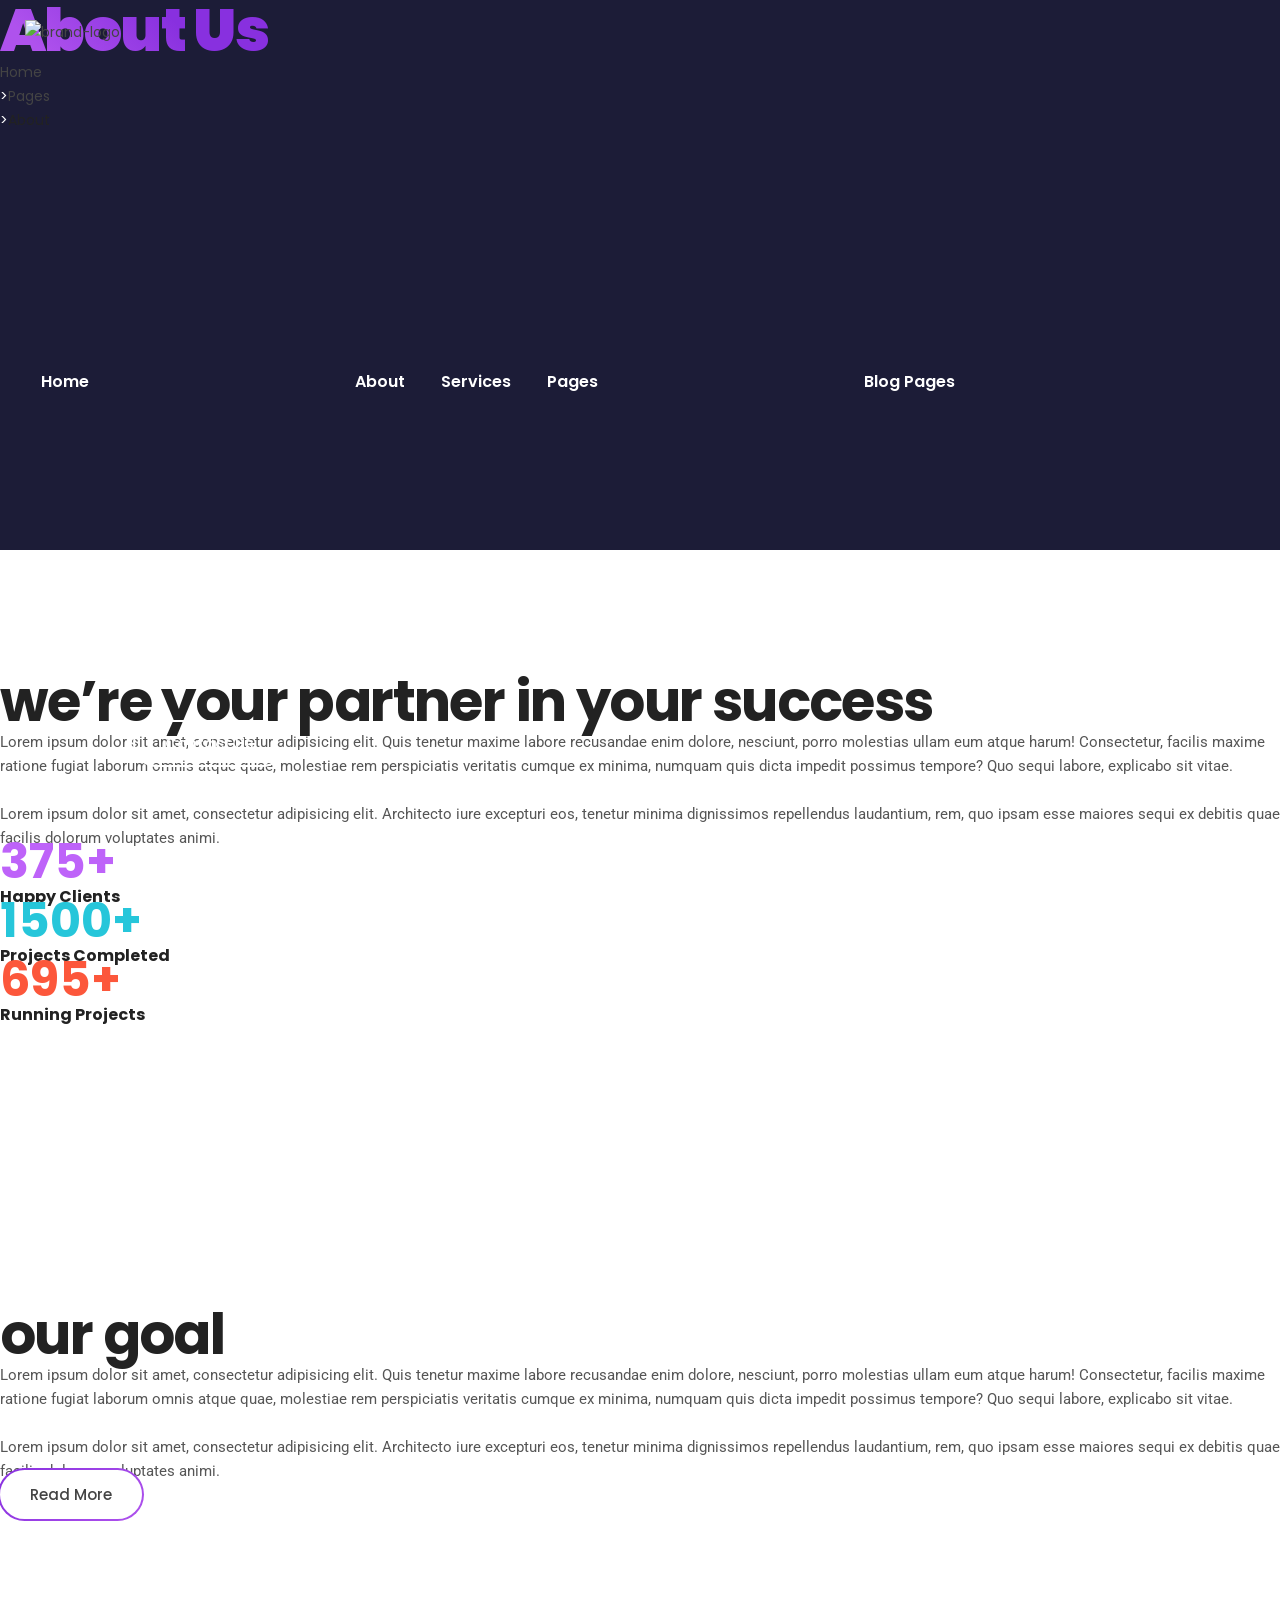
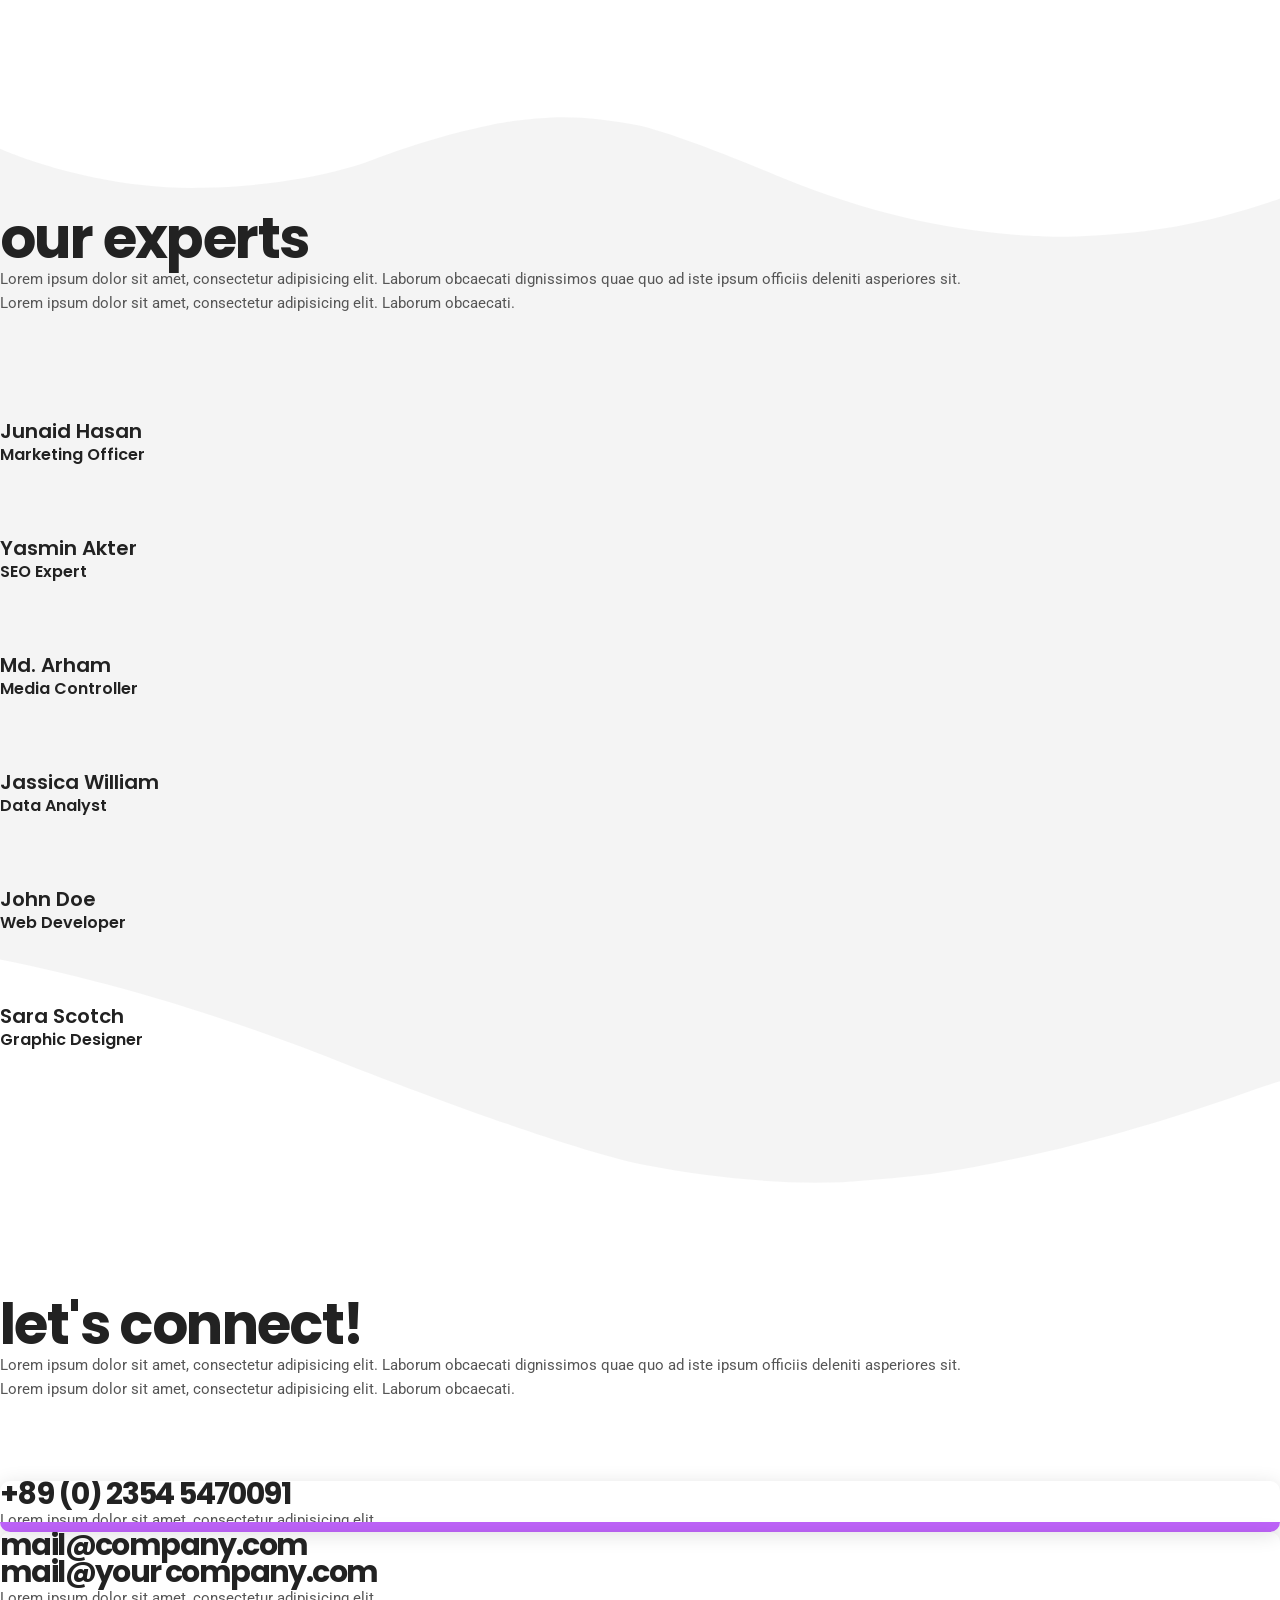
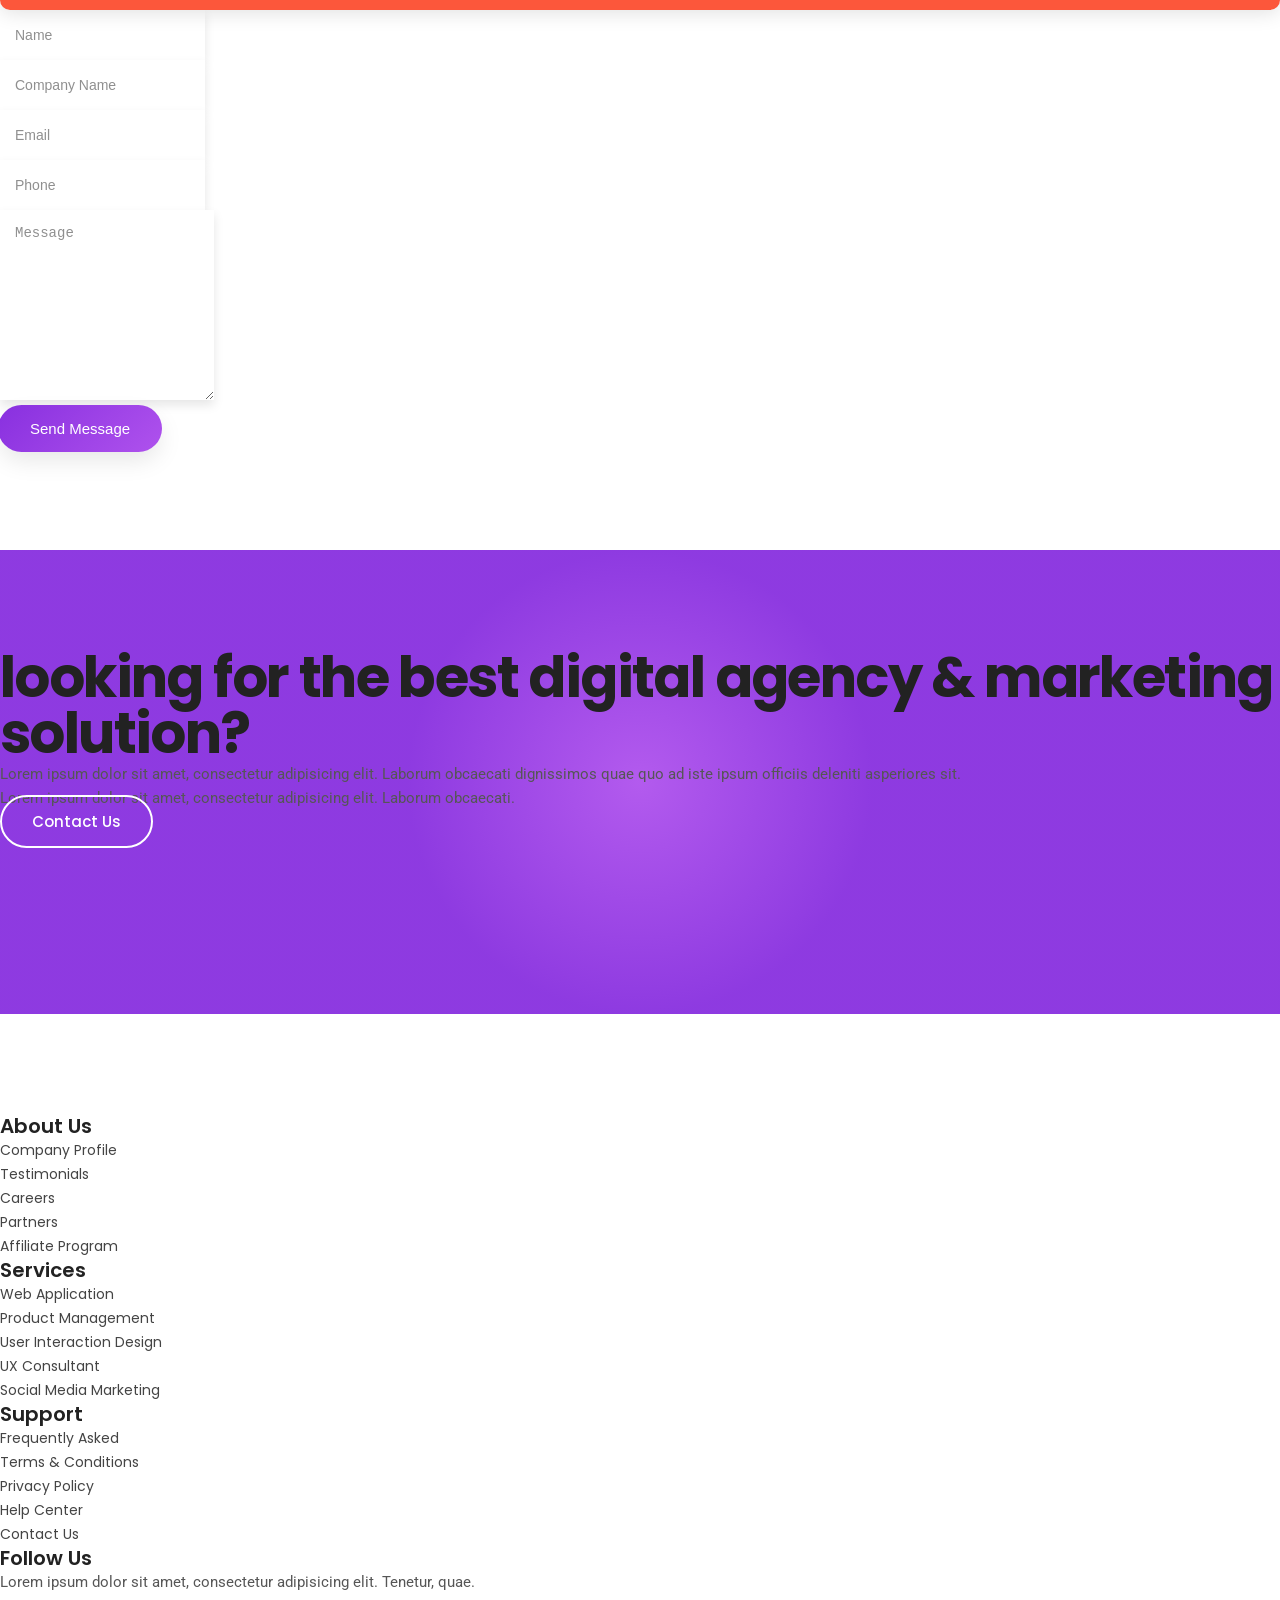
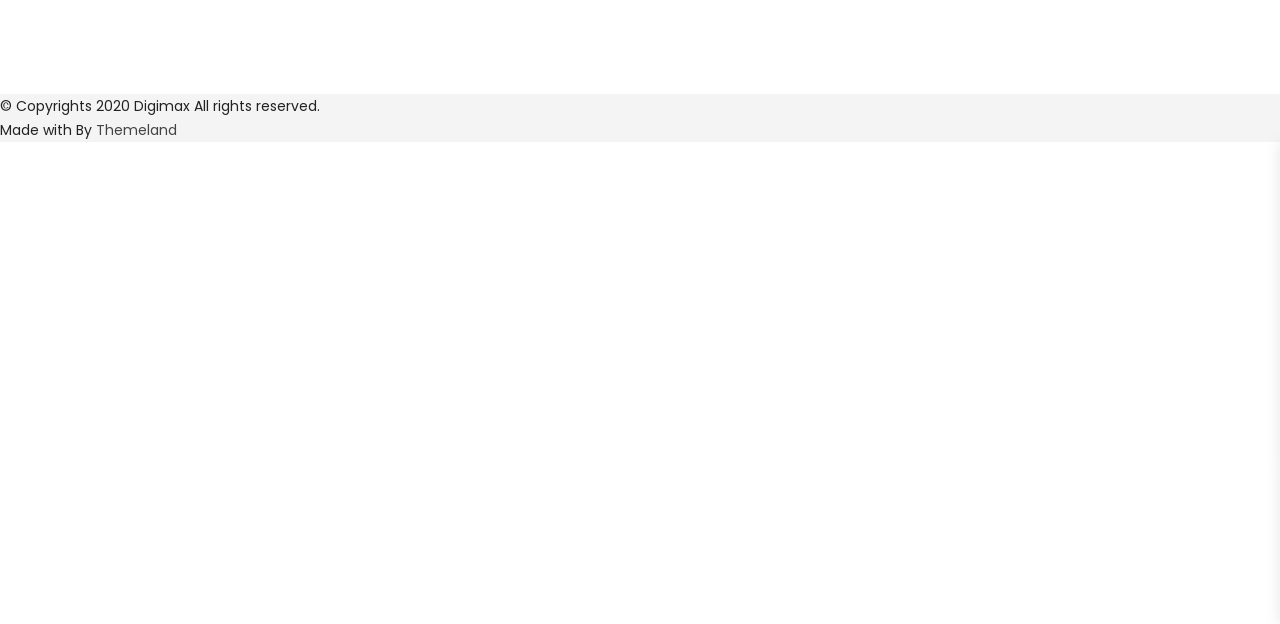
==== commit 063dd5dc: "cleared unnecessary files removed" ====
--- a/about.html
+++ b/about.html
@@ -27,51 +27,6 @@
 </head>
 
 <body>
-    <!--====== Preloader Area Start ======-->
-    <div id="preloader">
-        <!-- Digimax Preloader -->
-        <div id="digimax-preloader" class="digimax-preloader">
-            <!-- Preloader Animation -->
-            <div class="preloader-animation">
-                <!-- Spinner -->
-                <div class="spinner"></div>
-                <!-- Loader -->
-                <div class="loader">
-                    <span data-text-preloader="D" class="animated-letters">D</span>
-                    <span data-text-preloader="I" class="animated-letters">I</span>
-                    <span data-text-preloader="G" class="animated-letters">G</span>
-                    <span data-text-preloader="I" class="animated-letters">I</span>
-                    <span data-text-preloader="M" class="animated-letters">M</span>
-                    <span data-text-preloader="A" class="animated-letters">A</span>
-                    <span data-text-preloader="X" class="animated-letters">X</span>
-                </div>
-                <p class="fw-5 text-center text-uppercase">Loading</p>
-            </div>
-            <!-- Loader Animation -->
-            <div class="loader-animation">
-                <div class="row h-100">
-                    <!-- Single Loader -->
-                    <div class="col-3 single-loader p-0">
-                        <div class="loader-bg"></div>
-                    </div>
-                    <!-- Single Loader -->
-                    <div class="col-3 single-loader p-0">
-                        <div class="loader-bg"></div>
-                    </div>
-                    <!-- Single Loader -->
-                    <div class="col-3 single-loader p-0">
-                        <div class="loader-bg"></div>
-                    </div>
-                    <!-- Single Loader -->
-                    <div class="col-3 single-loader p-0">
-                        <div class="loader-bg"></div>
-                    </div>
-                </div>
-            </div>
-        </div>
-    </div>
-    <!--====== Preloader Area End ======-->
-
     <!--====== Scroll To Top Area Start ======-->
     <div id="scrollUp" title="Scroll To Top">
         <i class="fas fa-arrow-up"></i>
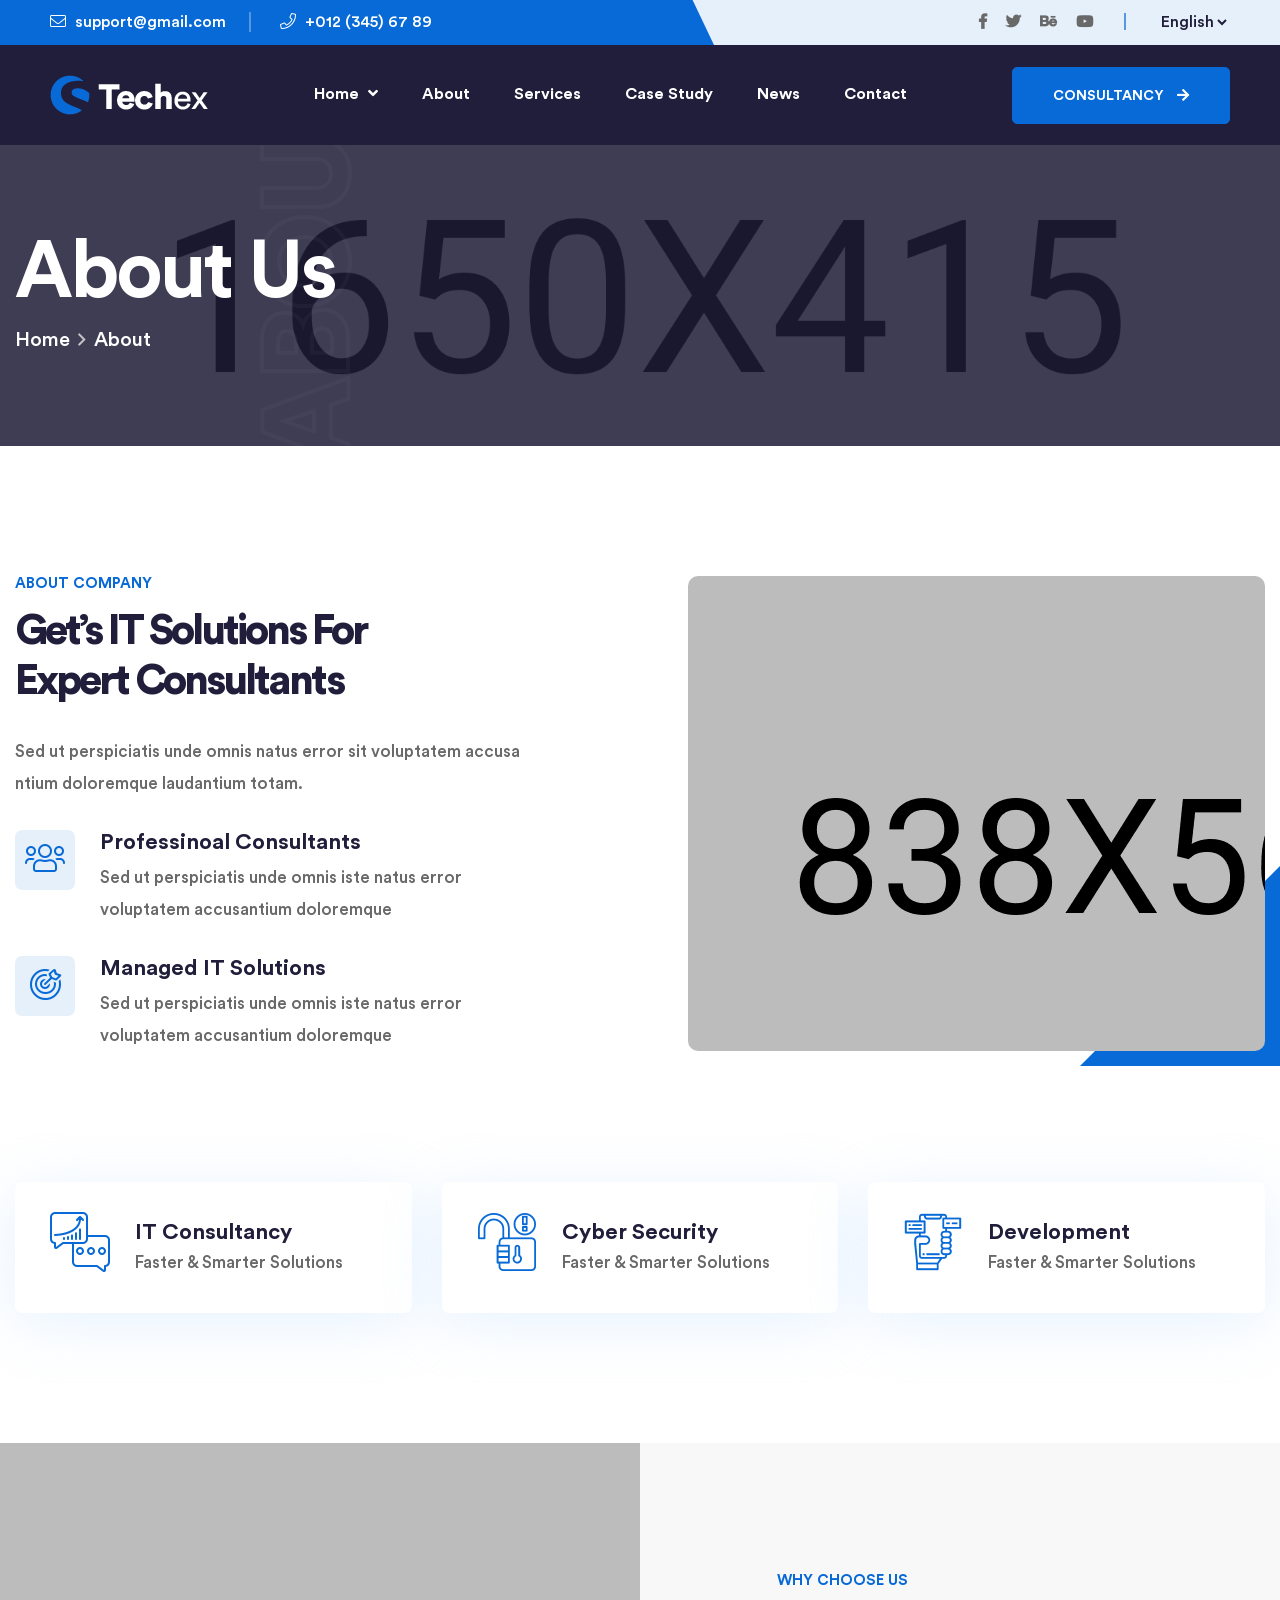
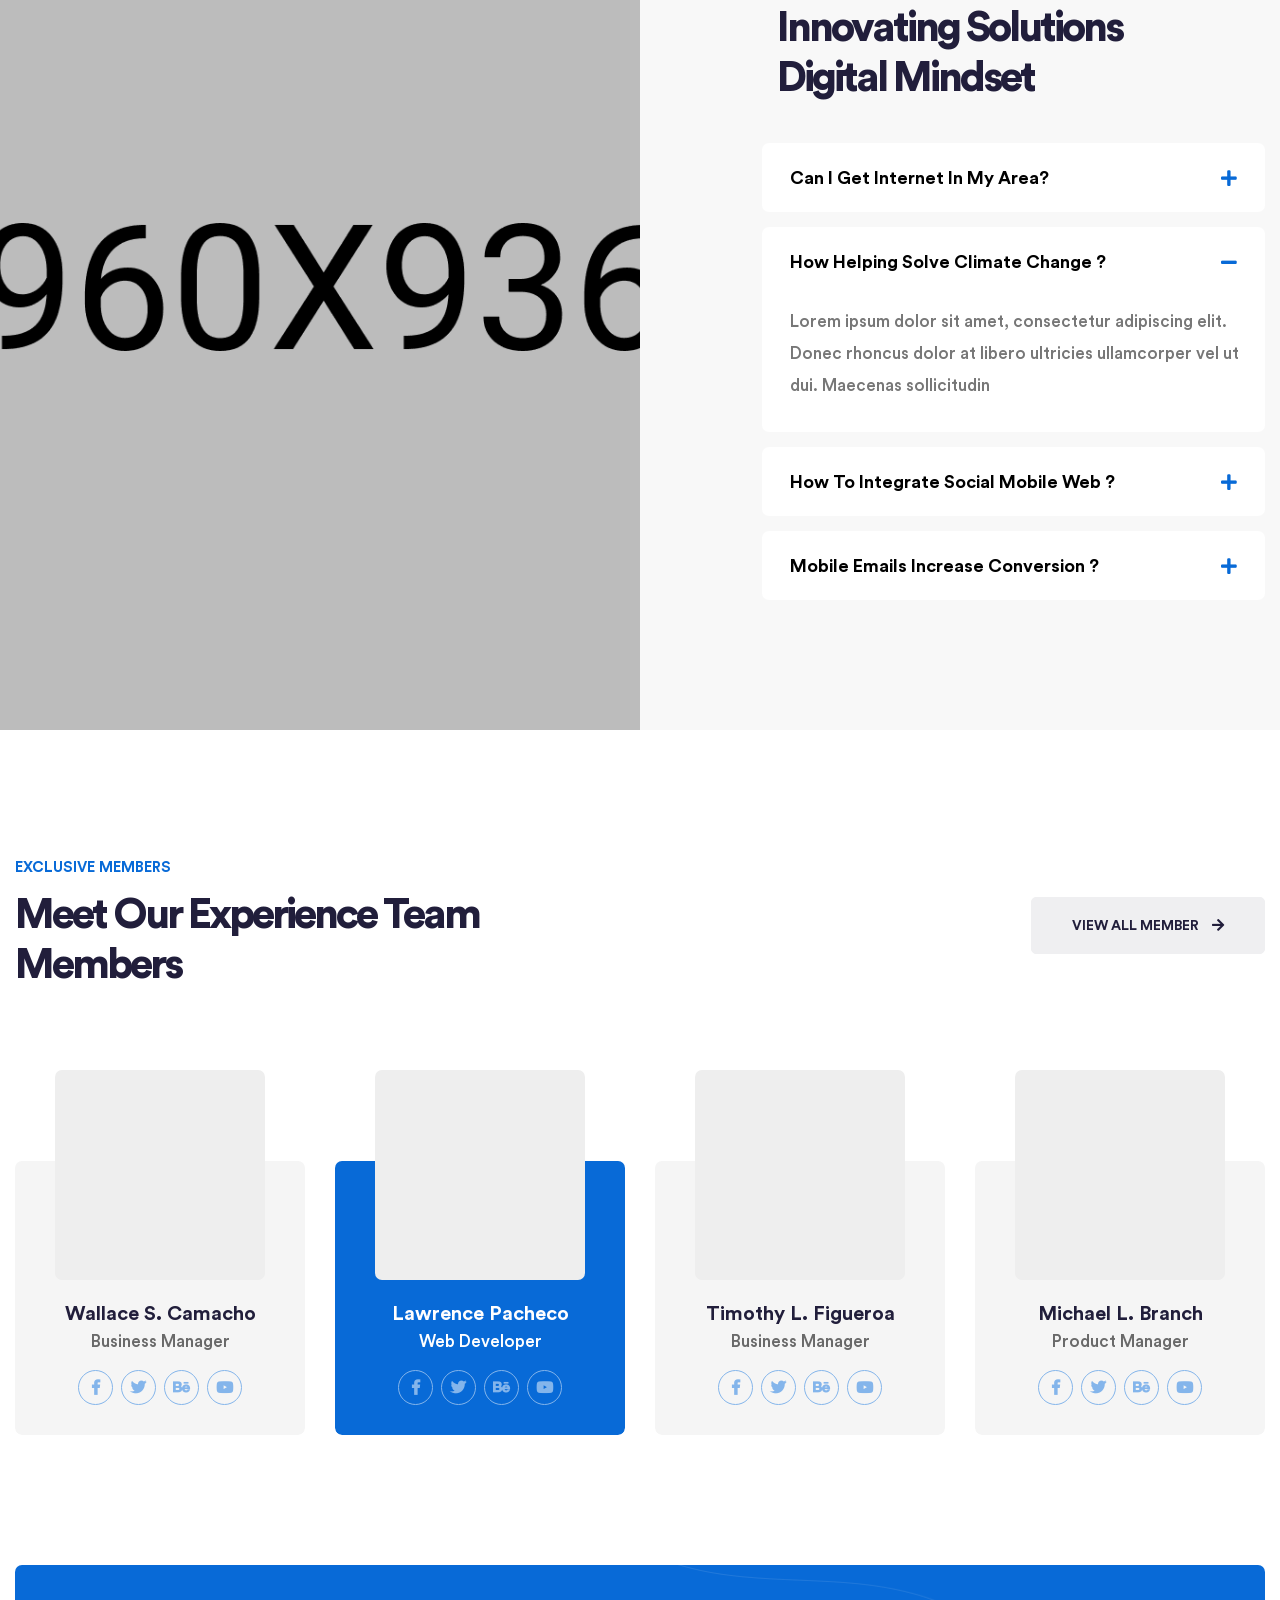
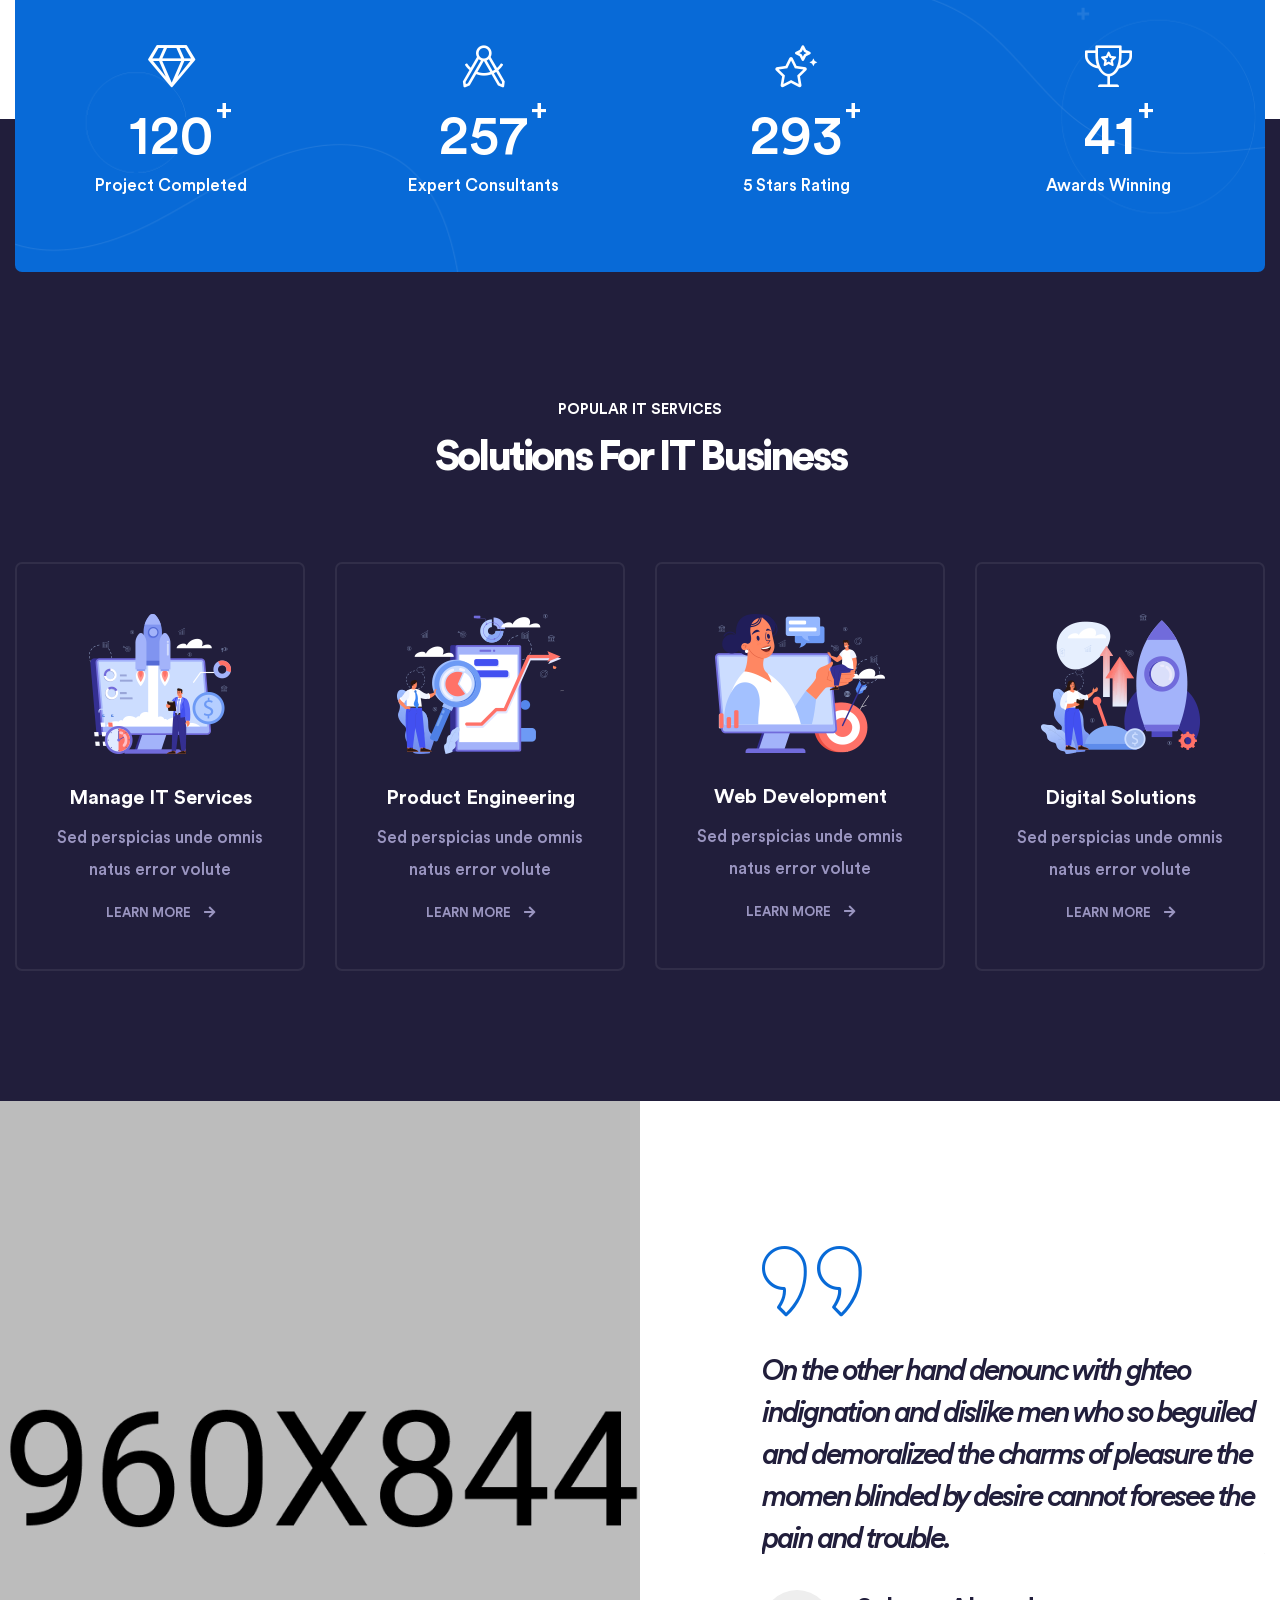
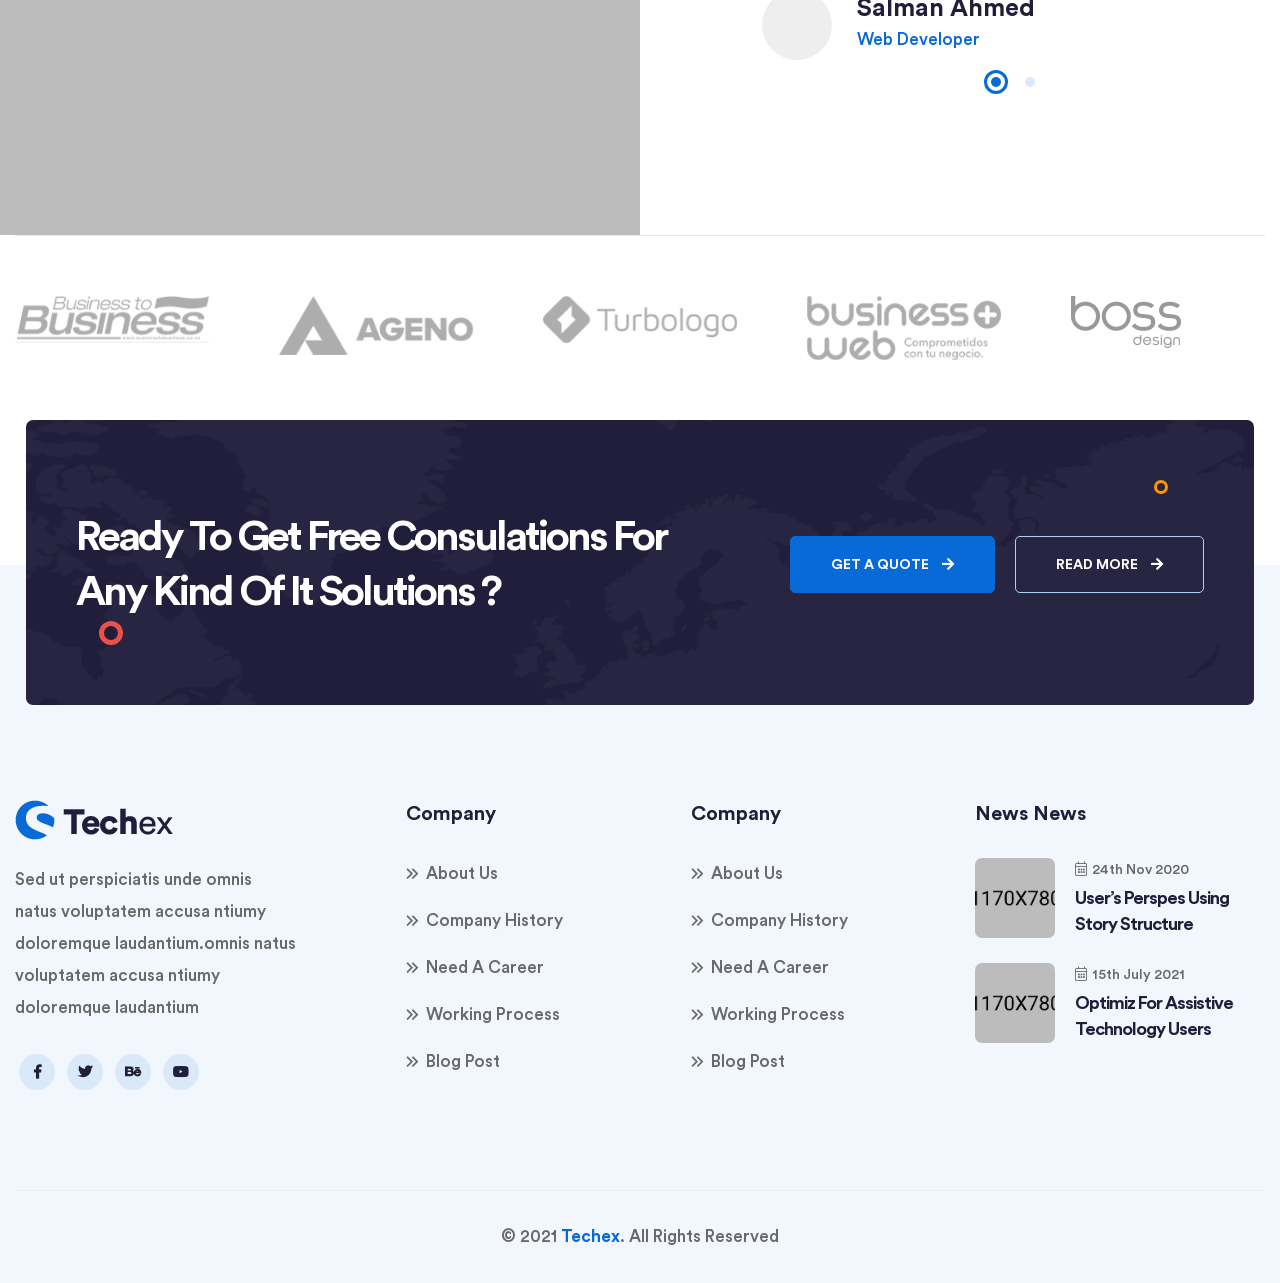
==== commit 2b325a8d: "delete 106 files, update 10 files, create 320 files, copy 1 file and move 1 file" ====
--- a/about.html
+++ b/about.html
@@ -1,637 +1,759 @@
-<!doctype html>
-<html class="no-js" lang="en">
+<!DOCTYPE html>
+<html lang="en">
 
 <head>
+    <!-- ========== Meta Tags ========== -->
     <meta charset="UTF-8">
     <meta http-equiv="X-UA-Compatible" content="IE=edge">
-    <meta name="viewport" content="width=device-width, initial-scale=1, shrink-to-fit=no">
-
-    <!-- SEO Meta Description -->
-    <meta name="description" content="">
-    <meta name="author" content="Themeland">
-
-    <!-- Title  -->
-    <title>Digimax - SEO & Digital Marketing Agency HTML Template | About Us</title>
-
-    <!-- Favicon  -->
-    <link rel="icon" href="assets/img/favicon.png">
-
-    <!-- ***** All CSS Files ***** -->
-
-    <!-- Style css -->
+    <meta name="viewport" content="width=device-width, initial-scale=1.0">
+    <meta name="author" content="modinatheme">
+    <!-- ======== Page title ============ -->
+    <title>Techex - Information & Technology HTML Template</title>
+    <!-- ========== Favicon Icon ========== -->
+    <link rel="shortcut icon" href="assets/img/favicon.png">
+    <!-- ===========  All Stylesheet ================= -->
+    <!--  Icon css plugins -->
+    <link rel="stylesheet" href="assets/css/icons.css">
+    <!--  animate css plugins -->
+    <link rel="stylesheet" href="assets/css/animate.css">
+    <!--  magnific-popup css plugins -->
+    <link rel="stylesheet" href="assets/css/magnific-popup.css">
+    <!--  owl carosuel css plugins -->
+    <link rel="stylesheet" href="assets/css/owl.carousel.min.css">
+    <!-- metis menu css file -->
+    <link rel="stylesheet" href="assets/css/metismenu.css">
+    <!--  owl theme css plugins -->
+    <link rel="stylesheet" href="assets/css/owl.theme.css">
+    <!--  Bootstrap css plugins -->
+    <link rel="stylesheet" href="assets/css/bootstrap.min.css">
+    <!--  main style css file -->
     <link rel="stylesheet" href="assets/css/style.css">
-
-    <!-- Responsive css -->
-    <link rel="stylesheet" href="assets/css/responsive.css">
-
+    <!-- template main style css file -->
+    <link rel="stylesheet" href="style.css">
+    
 </head>
 
-<body>
-    <!--====== Scroll To Top Area Start ======-->
-    <div id="scrollUp" title="Scroll To Top">
-        <i class="fas fa-arrow-up"></i>
+<body class="body-wrapper">    
+    
+    <div id="preloader" class="preloader">
+        <div class="animation-preloader">
+            <div class="spinner">                
+            </div>
+                <div class="txt-loading">
+                    <span data-text-preloader="T" class="letters-loading">
+                        T
+                    </span>
+                    <span data-text-preloader="E" class="letters-loading">
+                        E
+                    </span>
+                    <span data-text-preloader="C" class="letters-loading">
+                        C
+                    </span>
+                    <span data-text-preloader="H" class="letters-loading">
+                        H
+                    </span>
+                    <span data-text-preloader="E" class="letters-loading">
+                        E
+                    </span>
+                    <span data-text-preloader="X" class="letters-loading">
+                        X
+                    </span>
+                </div>
+            <p class="text-center">Loading</p>
+        </div>
+        <div class="loader">
+            <div class="row">
+                <div class="col-3 loader-section section-left">
+                    <div class="bg"></div>
+                </div>
+                <div class="col-3 loader-section section-left">
+                    <div class="bg"></div>
+                </div>
+                <div class="col-3 loader-section section-right">
+                    <div class="bg"></div>
+                </div>
+                <div class="col-3 loader-section section-right">
+                    <div class="bg"></div>
+                </div>
+            </div>
+        </div>
     </div>
-    <!--====== Scroll To Top Area End ======-->
-
-    <div class="main overflow-hidden">
-        <!-- ***** Header Start ***** -->
-        <header id="header">
-            <!-- Navbar -->
-            <nav data-aos="zoom-out" data-aos-delay="800" class="navbar navbar-expand">
-                <div class="container header">
-                    <!-- Navbar Brand-->
-                    <a class="navbar-brand" href="/">
-                        <img class="navbar-brand-regular" src="assets/img/logo/logo-white.png" alt="brand-logo">
-                        <img class="navbar-brand-sticky" src="assets/img/logo/logo.png" alt="sticky brand-logo">
-                    </a>
-                    <div class="ml-auto"></div>
-                    <!-- Navbar -->
-                    <ul class="navbar-nav items">
-                        <li class="nav-item dropdown">
-                            <a class="nav-link" href="#">Home <i class="fas fa-angle-down ml-1"></i></a>
-                            <ul class="dropdown-menu">
-                                <li class="nav-item dropdown">
-                                    <a class="nav-link" href="#">Multi-Page <i class="fas fa-angle-right ml-1"></i></a>
-                                    <ul class="dropdown-menu">
-                                        <li class="nav-item"><a href="index.html" class="nav-link">Homepage 1</a></li>
-                                        <li class="nav-item"><a href="index-2.html" class="nav-link">Homepage 2</a></li>
-                                        <li class="nav-item"><a href="index-3.html" class="nav-link">Homepage 3</a></li>
-                                        <li class="nav-item"><a href="index-4.html" class="nav-link">Homepage 4</a></li>
-                                        <li class="nav-item"><a href="index-5.html" class="nav-link">Homepage 5</a></li>
-                                        <li class="nav-item"><a href="index-6.html" class="nav-link">Homepage 6</a></li>
+
+    <!-- welcome content start from here -->
+
+    <header class="header-wrap header-2">
+        <div class="top-header d-none d-md-block">
+            <div class="container-flud">
+                <div class="row">
+                    <div class="col-md-7 pr-md-0 col-12">
+                        <div class="header-cta">
+                            <ul>
+                                <li>
+                                  <a href="mailto:support@gmail.com"><i class="fal fa-envelope"></i> support@gmail.com</a>
+                                </li>
+                                <li>
+                                  <a href="tel:+8801700080702"><i class="fal fa-phone"></i> +012 (345) 67 89</a>
+                                </li>
+                              </ul>
+                        </div>
+                    </div>
+                    <div class="col-md-5 col-12">
+                        <div class="header-right-cta d-flex justify-content-end">
+                            <div class="social-profile mr-30">
+                                <a href="#"><i class="fab fa-facebook-f"></i></a>
+                                <a href="#"><i class="fab fa-twitter"></i></a>
+                                <a href="#"><i class="fab fa-behance"></i></a>
+                                <a href="#"><i class="fab fa-youtube"></i></a>
+                            </div>
+                            |
+                            <div class="lan-select ml-30">
+                                <form>
+                                    <select id="lan">
+                                        <option>English</option>
+                                        <option>China</option>
+                                        <option>Bangla</option>
+                                        <option>Hindi</option>
+                                    </select>
+                                </form>
+                            </div>
+                        </div>
+                    </div>
+                </div>
+            </div>
+        </div>
+
+        <div class="main-header-wraper">
+            <div class="container-fluid">
+                <div class="row align-items-center justify-content-between">
+                    <div class="header-logo">
+                        <div class="logo">
+                            <a href="index.html">
+                                <img src="assets/img/logo-2.png" alt="logo">
+                            </a>
+                        </div>
+                    </div>
+                    <div class="header-menu d-none d-xl-block">
+                        <div class="main-menu">
+                            <ul>
+                                <li><a href="#">Home <i class="fas fa-angle-down"></i></a>
+                                    <ul class="sub-menu">
+                                        <li><a href="index.html">home 1</a></li>
+                                        <li><a href="index-2.html">home 2</a></li>
+                                        <li><a href="index-3.html">home 3</a></li>
+                                        <li><a href="index-4.html">home 4</a></li>
+                                        <li><a href="index-5.html">home 5</a></li>
+                                        <li><a href="index-6.html">home 6</a></li>
                                     </ul>
                                 </li>
-                                <li class="nav-item dropdown">
-                                    <a class="nav-link" href="#">One-Page <i class="fas fa-angle-right ml-1"></i></a>
-                                    <ul class="dropdown-menu">
-                                        <li class="nav-item"><a href="index-one-page.html" class="nav-link">Homepage 1</a></li>
-                                        <li class="nav-item"><a href="index-2-one-page.html" class="nav-link">Homepage 2</a></li>
-                                        <li class="nav-item"><a href="index-3-one-page.html" class="nav-link">Homepage 3</a></li>
-                                        <li class="nav-item"><a href="index-4-one-page.html" class="nav-link">Homepage 4</a></li>
-                                        <li class="nav-item"><a href="index-5-one-page.html" class="nav-link">Homepage 5</a></li>
-                                        <li class="nav-item"><a href="index-6-one-page.html" class="nav-link">Homepage 6</a></li>
-                                    </ul>
-                                </li>
+                                <li><a href="about.html">About</a> </li>
+                                <li><a href="services.html">Services</a></li>
+                                <li><a href="cases-grid.html">Case Study</a></li>
+                                <li><a href="news.html">News</a></li>
+                                <li><a href="contact.html">Contact</a></li>
                             </ul>
-                        </li>
-                        <li class="nav-item">
-                            <a href="about.html" class="nav-link">About</a>
-                        </li>
-                        <li class="nav-item">
-                            <a href="services.html" class="nav-link">Services</a>
-                        </li>
-                        <li class="nav-item dropdown">
-                            <a class="nav-link" href="#">Pages <i class="fas fa-angle-down ml-1"></i></a>
-                            <ul class="dropdown-menu">
-                                <li class="nav-item"><a href="about.html" class="nav-link">About Us</a></li>
-                                <li class="nav-item"><a href="services.html" class="nav-link">Our Services</a></li>
-                                <li class="nav-item dropdown">
-                                    <a class="nav-link" href="#">Our Portfolio <i class="fas fa-angle-right ml-1"></i></a>
-                                    <ul class="dropdown-menu">
-                                        <li class="nav-item"><a href="portfolio-grid.html" class="nav-link">Portfolio Grid</a></li>
-                                        <li class="nav-item"><a href="portfolio-minimal.html" class="nav-link">Portfolio Minimal</a></li>
-                                        <li class="nav-item"><a href="portfolio-no-gap.html" class="nav-link">Portfolio No Gap</a></li>
-                                        <li class="nav-item"><a href="portfolio-masonry.html" class="nav-link">Portfolio Masonry</a></li>
-                                    </ul>
-                                </li>
-                                <li class="nav-item"><a href="team.html" class="nav-link">Our Team</a></li>
-                                <li class="nav-item"><a href="pricing.html" class="nav-link">Pricing</a></li>
-                                <li class="nav-item"><a href="contact.html" class="nav-link">Contact</a></li>
-                                <li class="nav-item"><a href="404.html" class="nav-link">404</a></li>
+                        </div>
+                    </div>
+                    <div class="header-right d-flex align-items-center">
+                        <div class="header-btn-cta">
+                            <a href="contact.html" class="theme-btn">Consultancy <i class="fas fa-arrow-right"></i></a>
+                        </div>
+                        <div class="mobile-nav-bar d-block ml-3 ml-sm-5 d-xl-none">
+                            <div class="mobile-nav-wrap">                    
+                                <div id="hamburger">
+                                    <i class="fal fa-bars"></i>
+                                </div>
+                                <!-- mobile menu - responsive menu  -->
+                                <div class="mobile-nav">
+                                    <button type="button" class="close-nav">
+                                        <i class="fal fa-times-circle"></i>
+                                    </button>
+                                    <nav class="sidebar-nav">
+                                        <ul class="metismenu" id="mobile-menu">
+                                            <li><a class="has-arrow" href="#">Homes</a>
+                                                <ul class="sub-menu">
+                                                    <li><a href="index.html">Homepage 1</a></li>
+                                                    <li><a href="index-2.html">Homepage 2</a></li>
+                                                    <li><a href="index-3.html">Homepage 3</a></li>
+                                                    <li><a href="index-4.html">Homepage 4</a></li>
+                                                    <li><a href="index-5.html">Homepage 5</a></li>
+                                                    <li><a href="index-6.html">Homepage 6</a></li>
+                                                </ul>
+                                            </li>
+                                            <li><a href="about.html">about</a></li>
+                                            <li><a href="services.html">services</a></li>
+                                            <li>
+                                                <a class="has-arrow" href="#">Pages</a>
+                                                <ul class="sub-menu">
+                                                    <li><a href="faq.html">faq</a></li>
+                                                    <li><a href="services-details.html">services details</a></li>
+                                                    <li><a href="team.html">Team</a></li>
+                                                    <li><a href="cases-grid.html">Case Grid</a></li>
+                                                    <li><a href="case-2.html">Case Grid 2</a></li>
+                                                </ul>
+                                            </li>
+                                            <li><a href="news.html">News</a></li>
+                                            <li><a href="contact.html">Contact</a></li>
+                                        </ul>
+                                    </nav>
+        
+                                    <div class="action-bar">
+                                        <a href="mailto:modinatheme@gmail.com"><i class="fal fa-envelope-open-text"></i>info@webmail.com</a>
+                                        <a href="tel:123-456-7890"><i class="fal fa-phone"></i>987-098-098-09</a>
+                                        <a href="contact.html" class="d-btn theme-btn black">Consultancy</a>
+                                    </div>
+                                </div>                            
+                            </div>
+                            <div class="overlay"></div>
+                        </div>
+                    </div>
+                </div>
+            </div>
+        </div>
+    </header>
+
+    <section class="page-banner-wrap bg-cover" style="background-image: url('assets/img/page-banner.jpg')">
+        <div class="banner-text">about</div>
+        <div class="container">
+            <div class="row align-items-center">
+                <div class="col-md-12 col-12">
+                    <div class="page-heading text-white">
+                        <div class="page-title">
+                            <h1>about Us</h1>
+                        </div>
+                    </div>
+
+                    <nav aria-label="breadcrumb">
+                        <ol class="breadcrumb">
+                          <li class="breadcrumb-item"><a href="index.html">Home</a></li>
+                          <li class="breadcrumb-item active" aria-current="page">about</li>
+                        </ol>
+                    </nav>
+                </div>
+            </div>
+        </div>
+    </section>
+
+    <section class="about-us-wrapper section-padding">
+        <div class="container">
+            <div class="row">
+                <div class="col-lg-6 col-12 pr-5">
+                    <div class="section-title mb-30">
+                        <p>About Company</p>
+                        <h1>Get’s IT Solutions For <br>
+                            Expert Consultants</h1>
+                    </div>
+
+                    <p class="pr-lg-5">Sed ut perspiciatis unde omnis natus error sit voluptatem accusa ntium doloremque laudantium totam.</p>
+                    
+                    <div class="about-icon-box style-2">
+                        <div class="icon">
+                            <i class="fal fa-users"></i>
+                        </div>
+                        <div class="content">
+                            <h3>Professinoal Consultants</h3>
+                            <p>Sed ut perspiciatis unde omnis iste natus error voluptatem accusantium doloremque</p>
+                        </div>
+                    </div>
+                    <div class="about-icon-box style-2">
+                        <div class="icon">
+                            <i class="fal fa-bullseye-arrow"></i>
+                        </div>
+                        <div class="content">
+                            <h3>Managed IT Solutions</h3>
+                            <p>Sed ut perspiciatis unde omnis iste natus error voluptatem accusantium doloremque</p>
+                        </div>
+                    </div>
+
+                </div>
+
+                <div class="col-lg-6 pl-lg-5 mt-5 mt-lg-0 col-12">
+                    <div class="about-right-img">
+                        <span class="dot-circle"></span>
+                        <div class="about-us-img" style="background-image: url('assets/img/home1/about-us.jpg')">
+                        </div>
+                        <span class="triangle-bottom-right"></span>
+                    </div>
+                </div>
+            </div>
+
+            <div class="row mpt-50 pt-100">
+                <div class="col-lg-4 col-md-6 col-12">
+                    <div class="single-features-item">
+                        <div class="icon">
+                            <i class="flaticon-speech-bubble"></i>
+                        </div>
+                        <div class="content">
+                            <h3>IT Consultancy</h3>
+                            <p>Faster & Smarter Solutions</p>
+                        </div>
+                    </div>
+                </div>
+                <div class="col-lg-4 col-md-6 col-12">
+                    <div class="single-features-item">
+                        <div class="icon">
+                            <i class="flaticon-unlock"></i>
+                        </div>
+                        <div class="content">
+                            <h3>Cyber Security</h3>
+                            <p>Faster & Smarter Solutions</p>
+                        </div>
+                    </div>
+                </div>
+                <div class="col-lg-4 col-md-6 col-12">
+                    <div class="single-features-item">
+                        <div class="icon">
+                            <i class="flaticon-mobile-app"></i>
+                        </div>
+                        <div class="content">
+                            <h3>Development</h3>
+                            <p>Faster & Smarter Solutions</p>
+                        </div>
+                    </div>
+                </div>
+            </div>
+        </div>
+    </section>  
+
+    <section class="faq-section section-padding">
+        <div class="faq-bg bg-cover d-none d-lg-block" style="background-image: url('assets/img/faq_home_2.jpg')"></div>
+        <div class="container">
+            <div class="row">
+                <div class="col-xl-5 col-lg-6 offset-lg-6 offset-xl-7">
+                    <div class="col-12 col-lg-12 mb-40">
+                        <div class="section-title">
+                            <p>Why choose us</p>
+                            <h1>Innovating Solutions <br> Digital Mindset</h1>
+                        </div>
+                    </div>
+
+                    <div class="faq-content">
+                        <div class="faq-accordion">
+                            <div id="accordion" class="accordion">
+                                <div class="card">
+                                    <div class="card-header" id="faq1">
+                                        <p class="mb-0 text-capitalize">
+                                            <a class="collapsed" role="button" data-toggle="collapse" aria-expanded="false" href="#faq-1">
+                                            Can I Get Internet In My Area?
+                                            </a>
+                                        </p>
+                                    </div>
+                                    <div id="faq-1" class="collapse" data-parent="#accordion">
+                                        <div class="card-body">
+                                            Lorem ipsum dolor sit amet, consectetur adipiscing elit. Donec rhoncus dolor at libero ultricies ullamcorper vel ut dui. Maecenas sollicitudin
+                                        </div>
+                                    </div>
+                                </div> <!-- /card -->
+                                <div class="card">
+                                    <div class="card-header" id="faq2">
+                                        <p class="mb-0 text-capitalize">
+                                            <a class="collapsed" role="button" data-toggle="collapse" aria-expanded="true" href="#faq-2">
+                                                How Helping Solve Climate Change ?
+                                            </a>
+                                        </p>
+                                    </div>
+                                    <div id="faq-2" class="collapse show" data-parent="#accordion">
+                                        <div class="card-body">
+                                            Lorem ipsum dolor sit amet, consectetur adipiscing elit. Donec rhoncus dolor at libero ultricies ullamcorper vel ut dui. Maecenas sollicitudin
+                                        </div>
+                                    </div>
+                                </div> <!-- /card -->
+                                <div class="card">
+                                    <div class="card-header">
+                                        <p class="mb-0 text-capitalize">
+                                            <a class="collapsed" role="button" data-toggle="collapse" aria-expanded="false" href="#faq-3">
+                                                How To Integrate Social Mobile Web ?
+                                            </a>
+                                        </p>
+                                    </div>
+                                    <div id="faq-3" class="collapse" data-parent="#accordion">
+                                        <div class="card-body">
+                                            Lorem ipsum dolor sit amet, consectetur adipiscing elit. Donec rhoncus dolor at libero ultricies ullamcorper vel ut dui. Maecenas sollicitudin
+                                        </div>
+                                    </div>
+                                </div> <!-- /card -->
+                                <div class="card">
+                                    <div class="card-header">
+                                        <p class="mb-0 text-capitalize">
+                                            <a class="collapsed" role="button" data-toggle="collapse" aria-expanded="false" href="#faq-4">
+                                                Mobile Emails Increase Conversion ?
+                                            </a>
+                                        </p>
+                                    </div>
+                                    <div id="faq-4" class="collapse" data-parent="#accordion">
+                                        <div class="card-body">
+                                            Lorem ipsum dolor sit amet, consectetur adipiscing elit. Donec rhoncus dolor at libero ultricies ullamcorper vel ut dui. Maecenas sollicitudin 
+                                        </div>
+                                    </div>
+                                </div> <!-- /card -->
+                            </div>                        
+                        </div>
+                    </div>
+                </div>
+            </div>
+        </div>
+    </section>
+
+    <section class="our-team-wrapper section-padding">
+        <div class="container">
+            <div class="row align-items-center mb-40">
+                <div class="col-12 col-md-6">
+                    <div class="section-title">
+                        <p>Exclusive Members</p>
+                        <h1>Meet Our Experience Team Members</h1>
+                    </div>
+                </div>
+                <div class="col-12 col-md-6 mt-4 mt-md-0 text-md-right">
+                    <a href="team.html" class="theme-btn off-white">View all Member <i class="fas fa-arrow-right"></i></a>
+                </div>
+            </div>
+
+            <div class="team-members-list row">
+                <div class="col-12 col-md-6 col-xl-3">
+                    <div class="single-team-member">
+                        <div class="member-img bg-cover bg-center" style="background-image: url('assets/img/team/team1.jpg')">
+                        </div>
+                        <div class="member-bio">
+                            <h4>Wallace S. Camacho</h4>
+                            <p>Business Manager</p>
+                        </div>
+                        <div class="social-profile">
+                            <a href="#"><i class="fab fa-facebook-f"></i></a>
+                            <a href="#"><i class="fab fa-twitter"></i></a>
+                            <a href="#"><i class="fab fa-behance"></i></a>
+                            <a href="#"><i class="fab fa-youtube"></i></a>
+                        </div>
+                    </div>
+                </div>
+                <div class="col-12 col-md-6 col-xl-3">
+                    <div class="single-team-member active">
+                        <div class="member-img bg-cover bg-center" style="background-image: url('assets/img/team/team2.jpg')">
+                        </div>
+                        <div class="member-bio">
+                            <h4>Lawrence Pacheco</h4>
+                            <p>Web Developer</p>
+                        </div>
+                        <div class="social-profile">
+                            <a href="#"><i class="fab fa-facebook-f"></i></a>
+                            <a href="#"><i class="fab fa-twitter"></i></a>
+                            <a href="#"><i class="fab fa-behance"></i></a>
+                            <a href="#"><i class="fab fa-youtube"></i></a>
+                        </div>
+                    </div>
+                </div>
+                <div class="col-12 col-md-6 col-xl-3">
+                    <div class="single-team-member">
+                        <div class="member-img bg-cover bg-center" style="background-image: url('assets/img/team/team3.jpg')">
+                        </div>
+                        <div class="member-bio">
+                            <h4>Timothy L. Figueroa</h4>
+                            <p>Business Manager</p>
+                        </div>
+                        <div class="social-profile">
+                            <a href="#"><i class="fab fa-facebook-f"></i></a>
+                            <a href="#"><i class="fab fa-twitter"></i></a>
+                            <a href="#"><i class="fab fa-behance"></i></a>
+                            <a href="#"><i class="fab fa-youtube"></i></a>
+                        </div>
+                    </div>
+                </div>
+                <div class="col-12 col-md-6 col-xl-3">
+                    <div class="single-team-member">
+                        <div class="member-img bg-cover bg-center" style="background-image: url('assets/img/team/team4.jpg')">
+                        </div>
+                        <div class="member-bio">
+                            <h4>Michael L. Branch</h4>
+                            <p>Product Manager</p>
+                        </div>
+                        <div class="social-profile">
+                            <a href="#"><i class="fab fa-facebook-f"></i></a>
+                            <a href="#"><i class="fab fa-twitter"></i></a>
+                            <a href="#"><i class="fab fa-behance"></i></a>
+                            <a href="#"><i class="fab fa-youtube"></i></a>
+                        </div>
+                    </div>
+                </div>
+            </div>
+        </div>
+    </section>     
+
+    <section class="funfact-wrapper bottom text-white">
+        <div class="container">
+            <div class="funfact-content-grid bg-cover" style="background-image: url('assets/img/funfact-line.png')">
+                <div class="single-funfact-item">
+                    <div class="icon">
+                        <i class="fal fa-gem"></i>
+                    </div>
+                    <h3>368</h3>
+                    <p>Project Completed</p>
+                </div>
+                <div class="single-funfact-item">
+                    <div class="icon">
+                        <i class="fal fa-drafting-compass"></i>
+                    </div>
+                    <h3>785</h3>
+                    <p>Expert Consultants</p>
+                </div>
+                <div class="single-funfact-item">
+                    <div class="icon">
+                        <i class="fal fa-stars"></i>
+                    </div>
+                    <h3>896</h3>
+                    <p>5 Stars Rating</p>
+                </div>
+                <div class="single-funfact-item">
+                    <div class="icon">
+                        <i class="fal fa-trophy-alt"></i>
+                    </div>
+                    <h3>125</h3>
+                    <p>Awards Winning</p>
+                </div>
+            </div>
+        </div>
+    </section> 
+
+    <section class="services-wrapper service-2 section-padding section-bg">
+        <div class="container">
+            <div class="row mb-50">
+                <div class="col-12 col-lg-12">
+                    <div class="section-title text-white text-center">
+                        <p>Popular IT services</p>
+                        <h1>Solutions For IT Business</h1>
+                    </div>
+                </div>
+            </div>
+
+            <div class="row">
+                <div class="col-md-6 col-xl-3 col-12">
+                    <div class="single-service-item">
+                        <div class="icon">
+                            <img src="assets/img/icon/sicon1.png" alt="service">
+                        </div>
+                        <h4>Manage IT Services</h4>
+                        <p>Sed perspicias unde omnis natus error volute</p>
+                        <a href="services-details.html">learn more <i class="fas fa-arrow-right"></i></a>
+                    </div>
+                </div>
+                <div class="col-md-6 col-xl-3 col-12">
+                    <div class="single-service-item">
+                        <div class="icon">
+                            <img src="assets/img/icon/sicon2.png" alt="service">
+                        </div>
+                        <h4>Product  Engineering</h4>
+                        <p>Sed perspicias unde omnis natus error volute</p>
+                        <a href="services-details.html">learn more <i class="fas fa-arrow-right"></i></a>
+                    </div>
+                </div>
+                <div class="col-md-6 col-xl-3 col-12">
+                    <div class="single-service-item">
+                        <div class="icon">
+                            <img src="assets/img/icon/sicon3.png" alt="service">
+                        </div>
+                        <h4>Web Development</h4>
+                        <p>Sed perspicias unde omnis natus error volute</p>
+                        <a href="services-details.html">learn more <i class="fas fa-arrow-right"></i></a>
+                    </div>
+                </div>
+                <div class="col-md-6 col-xl-3 col-12">
+                    <div class="single-service-item">
+                        <div class="icon">
+                            <img src="assets/img/icon/sicon4.png" alt="service">
+                        </div>
+                        <h4>Digital Solutions</h4>
+                        <p>Sed perspicias unde omnis natus error volute</p>
+                        <a href="services-details.html">learn more <i class="fas fa-arrow-right"></i></a>
+                    </div>
+                </div>
+            </div>
+        </div>
+    </section>
+
+    <section class="testimonial-wrapper section-padding">
+        <div class="testimonial-bg bg-cover" style="background-image: url('assets/img/testi_bg.jpg')"></div>
+        <div class="container">
+            <div class="row">
+                <div class="col-12 col-lg-8 offset-lg-4 col-xl-5 offset-xl-7">
+                    <div class="testimonial-carousel-active owl-carousel owl-theme">
+                        <div class="single-testimonial">
+                            <div class="icon">
+                                <i class="flaticon-right-quote"></i>
+                            </div>
+                            <h2>On the other hand denounc with
+                                ghteo indignation and dislike men 
+                                who so beguiled and demoralized 
+                                the charms of pleasure the momen
+                                blinded by desire cannot foresee 
+                                the pain and trouble.</h2>
+                            <div class="client-info">
+                                <div class="client-img bg-cover" style="background-image: url('assets/img/home1/testi1.jpg')"></div>
+                                <div class="client-bio">
+                                    <h3>Salman Ahmed</h3>
+                                    <p>Web Developer</p>
+                                </div>
+                            </div>
+                        </div>
+
+                        <div class="single-testimonial">
+                            <div class="icon">
+                                <i class="flaticon-right-quote"></i>
+                            </div>
+                            <h2>On the other hand denounc with
+                                ghteo indignation and dislike men 
+                                who so beguiled and demoralized 
+                                the charms of pleasure the momen
+                                blinded by desire cannot foresee 
+                                the pain and trouble.</h2>
+                            <div class="client-info">
+                                <div class="client-img bg-cover" style="background-image: url('assets/img/home1/testi1.jpg')"></div>
+                                <div class="client-bio">
+                                    <h3>Steven M. McLean</h3>
+                                    <p>UI Designer</p>
+                                </div>
+                            </div>
+                        </div>
+                    </div>
+                </div>
+            </div>
+        </div>
+    </section>  
+    
+    <div class="client-brand-logo-wrap">
+        <div class="container">
+            <div class="brand-carousel-active pt-60 pb-60 d-flex justify-content-between owl-carousel">
+                <div class="single-client">
+                    <img src="assets/img/brand/1.png" alt="">
+                </div>
+                <div class="single-client">
+                    <img src="assets/img/brand/2.png" alt="">
+                </div>
+                <div class="single-client">
+                    <img src="assets/img/brand/3.png" alt="">
+                </div>
+                <div class="single-client">
+                    <img src="assets/img/brand/4.png" alt="">
+                </div>
+                <div class="single-client">
+                    <img src="assets/img/brand/b4.png" alt="">
+                </div>
+            </div>
+        </div>
+    </div>
+    
+    <section class="cta-banner">
+        <div class="container-fluid bg-cover section-bg" style="background-image: url('assets/img/cta_bg1.png')">
+            <div class="cta-content">
+                <div class="row align-items-center">
+                    <div class="col-xl-7 text-white col-12 text-center text-xl-left">
+                        <h1>Ready To Get Free Consulations For <br> Any Kind Of It Solutions ? </h1>
+                    </div>
+                    <div class="col-xl-5 col-12 text-center text-xl-right">
+                        <a href="contact.html" class="theme-btn mt-4 mt-xl-0">Get a quote <i class="fas fa-arrow-right"></i></a>
+                        <a href="services-details.html" class="ml-sm-3 mt-4 mt-xl-0 theme-btn minimal-btn">read more <i class="fas fa-arrow-right"></i></a>
+                    </div>
+                </div>
+            </div>
+        </div>
+    </section> 
+
+    <footer class="footer-2 footer-wrap">
+        <div class="footer-widgets">            
+            <div class="container">
+                <div class="row justify-content-between">
+                    <div class="col-md-6 col-xl-3 col-12 pr-xl-4">
+                        <div class="single-footer-wid site_footer_widget">
+                            <a href="index.html">
+                                <img src="assets/img/logo.png" alt="">
+                            </a>
+                            <p class="mt-4">Sed ut perspiciatis unde omnis natus voluptatem accusa ntiumy doloremque laudantium.omnis natus voluptatem accusa ntiumy doloremque laudantium</p>
+                            <div class="social-link mt-30">
+                                <a href="#"><i class="fab fa-facebook-f"></i></a>
+                                <a href="#"><i class="fab fa-twitter"></i></a>
+                                <a href="#"><i class="fab fa-behance"></i></a>
+                                <a href="#"><i class="fab fa-youtube"></i></a>
+                            </div>
+                        </div>
+                    </div> <!-- /.col-lg-3 - single-footer-wid -->
+                    <div class="col-md-6 col-xl-2 col-12">                        
+                        <div class="single-footer-wid">
+                            <div class="wid-title">
+                                <h4>Company</h4>
+                            </div>
+                            <ul>
+                                <li><a href="about.html">About Us</a></li>
+                                <li><a href="about.html">Company History</a></li>
+                                <li><a href="contact.html">Need a Career</a></li>
+                                <li><a href="project-details.html">Working Process</a></li>
+                                <li><a href="news.html">Blog Post</a></li>
                             </ul>
-                        </li>
-                        <li class="nav-item dropdown">
-                            <a class="nav-link" href="#">Blog Pages <i class="fas fa-angle-down ml-1"></i></a>
-                            <ul class="dropdown-menu">
-                                <li class="nav-item dropdown">
-                                    <a class="nav-link" href="#">Blog Grid <i class="fas fa-angle-right ml-1"></i></a>
-                                    <ul class="dropdown-menu">
-                                        <li class="nav-item"><a href="blog-two-column.html" class="nav-link">Grid 2 Column</a></li>
-                                        <li class="nav-item"><a href="blog-three-column.html" class="nav-link">Grid 3 Column</a></li>
-                                        <li class="nav-item"><a href="blog-left-sidebar.html" class="nav-link">Left Sidebar</a></li>
-                                        <li class="nav-item"><a href="blog-right-sidebar.html" class="nav-link">Right Sidebar</a></li>
-                                    </ul>
-                                </li>
-                                <li class="nav-item dropdown">
-                                    <a class="nav-link" href="#">Blog Single <i class="fas fa-angle-right ml-1"></i></a>
-                                    <ul class="dropdown-menu">
-                                        <li class="nav-item"><a href="blog-details-left-sidebar.html" class="nav-link">Single Left Sidebar</a></li>
-                                        <li class="nav-item"><a href="blog-details-right-sidebar.html" class="nav-link">Single Right Sidebar</a></li>
-                                    </ul>
-                                </li>
+                        </div>
+                    </div> <!-- /.col-lg-3 - single-footer-wid -->
+                    <div class="col-md-6 col-xl-2 col-12">                        
+                        <div class="single-footer-wid">
+                            <div class="wid-title">
+                                <h4>Company</h4>
+                            </div>
+                            <ul>
+                                <li><a href="about.html">About Us</a></li>
+                                <li><a href="about.html">Company History</a></li>
+                                <li><a href="contact.html">Need a Career</a></li>
+                                <li><a href="project-details.html">Working Process</a></li>
+                                <li><a href="news.html">Blog Post</a></li>
                             </ul>
-                        </li>
-                    </ul>
-                    <!-- Navbar Icons -->
-                    <ul class="navbar-nav icons">
-                        <li class="nav-item">
-                            <a href="#" class="nav-link" data-toggle="modal" data-target="#search">
-                                <i class="fas fa-search"></i>
-                            </a>
-                        </li>
-                        <li class="nav-item social">
-                            <a href="#" class="nav-link"><i class="fab fa-facebook-f"></i></a>
-                        </li>
-                        <li class="nav-item social">
-                            <a href="#" class="nav-link"><i class="fab fa-twitter"></i></a>
-                        </li>
-                    </ul>
-
-                    <!-- Navbar Toggler -->
-                    <ul class="navbar-nav toggle">
-                        <li class="nav-item">
-                            <a href="#" class="nav-link" data-toggle="modal" data-target="#menu">
-                                <i class="fas fa-bars toggle-icon m-0"></i>
-                            </a>
-                        </li>
-                    </ul>
-
-                    <!-- Navbar Action Button -->
-                    <ul class="navbar-nav action">
-                        <li class="nav-item ml-3">
-                            <a href="#" class="btn ml-lg-auto btn-bordered-white"><i class="fas fa-paper-plane contact-icon mr-md-2"></i>Contact Us</a>
-                        </li>
-                    </ul>
-                </div>
-            </nav>
-        </header>
-        <!-- ***** Header End ***** -->
-
-        <!-- ***** Breadcrumb Area Start ***** -->
-        <section class="section breadcrumb-area overlay-dark d-flex align-items-center">
-            <div class="container">
-                <div class="row">
-                    <div class="col-12">
-                        <!-- Breamcrumb Content -->
-                        <div class="breadcrumb-content d-flex flex-column align-items-center text-center">
-                            <h2 class="text-white text-uppercase mb-3">About Us</h2>
-                            <ol class="breadcrumb">
-                                <li class="breadcrumb-item"><a class="text-uppercase text-white" href="index.html">Home</a></li>
-                                <li class="breadcrumb-item"><a class="text-uppercase text-white" href="index.html">Pages</a></li>
-                                <li class="breadcrumb-item text-white active">About</li>
-                            </ol>
-                        </div>
-                    </div>
-                </div>
-            </div>
-        </section>
-        <!-- ***** Breadcrumb Area End ***** -->
-
-        <!-- ***** About Area Start ***** -->
-        <section class="section about-area ptb_100">
-            <div class="container">
-                <div class="row justify-content-between align-items-center">
-                    <div class="col-12 col-lg-6">
-                        <!-- About Thumb -->
-                        <div class="about-thumb text-center">
-                            <img src="assets/img/about/about_thumb_1.jpg" alt="">
-                        </div>
-                    </div>
-                    <div class="col-12 col-lg-6">
-                        <!-- About Content -->
-                        <div class="about-content section-heading text-center text-lg-left pl-md-4 mt-5 mt-lg-0 mb-0">
-                            <h2 class="mb-3">We’re Your Partner in Your Success</h2>
-                            <p>Lorem ipsum dolor sit amet, consectetur adipisicing elit. Quis tenetur maxime labore recusandae enim dolore, nesciunt, porro molestias ullam eum atque harum! Consectetur, facilis maxime ratione fugiat laborum omnis atque quae, molestiae rem perspiciatis veritatis cumque ex minima, numquam quis dicta impedit possimus tempore? Quo sequi labore, explicabo sit vitae.</p><br>
-                            <p>Lorem ipsum dolor sit amet, consectetur adipisicing elit. Architecto iure excepturi eos, tenetur minima dignissimos repellendus laudantium, rem, quo ipsam esse maiores sequi ex debitis quae facilis dolorum voluptates animi.</p>
-                            <!-- Counter Area -->
-                            <div class="couter-area mt-5">
-                                <!-- Single Counter -->
-                                <div class="single-counter d-block d-md-inline-block m-4 m-md-2">
-                                    <div class="counter-inner">
-                                        <!-- Counter Item -->
-                                        <div class="counter-item d-inline-block mb-3">
-                                            <span class="counter color-1 fw-7">375</span><span class="color-1 fw-7">+</span>
-                                        </div>
-                                    </div>
-                                    <h4 class="text-uppercase fw-7">Happy Clients</h4>
+                        </div>
+                    </div> <!-- /.col-lg-3 - single-footer-wid -->
+                    <div class="col-md-6 col-xl-3 col-12">
+                        <div class="single-footer-wid recent_post_widget">
+                            <div class="wid-title">
+                                <h4>News News</h4>
+                            </div>
+                            <div class="recent-post-list">
+                                <div class="single-recent-post">
+                                    <div class="thumb bg-cover" style="background-image: url('assets/img/blog/b1.jpg');"></div>
+                                    <div class="post-data">
+                                        <span><i class="fal fa-calendar-alt"></i>24th Nov 2020</span>
+                                        <h5><a href="news-details.html">User’s Perspes Using Story Structure</a></h5>
+                                    </div>
                                 </div>
-                                <!-- Single Counter -->
-                                <div class="single-counter d-block d-md-inline-block m-4 m-md-2">
-                                    <div class="counter-inner">
-                                        <!-- Counter Item -->
-                                        <div class="counter-item d-inline-block mb-3">
-                                            <span class="counter color-2 fw-7">1500</span><span class="color-2 fw-7">+</span>
-                                        </div>
-                                    </div>
-                                    <h4 class="text-uppercase fw-7">Projects Completed</h4>
+                                <div class="single-recent-post">
+                                    <div class="thumb bg-cover" style="background-image: url('assets/img/blog/b2.jpg');"></div>
+                                    <div class="post-data">
+                                        <span><i class="fal fa-calendar-alt"></i>15th July 2021</span>
+                                        <h5><a href="news-details.html">Optimiz For Assistive Technology Users</a></h5>
+                                    </div>
                                 </div>
-                                <!-- Single Counter -->
-                                <div class="single-counter d-block d-md-inline-block m-4 m-md-2">
-                                    <div class="counter-inner">
-                                        <!-- Counter Item -->
-                                        <div class="counter-item d-inline-block mb-3">
-                                            <span class="counter color-3 fw-7">695</span><span class="color-3 fw-7">+</span>
-                                        </div>
-                                    </div>
-                                    <h4 class="text-uppercase fw-7">Running Projects</h4>
-                                </div>
-                            </div>
-                        </div>
-                    </div>
-                </div>
-            </div>
-        </section>
-        <!-- ***** About Area End ***** -->
-
-        <!-- ***** Our Goal Area Start ***** -->
-        <section class="section our-goal ptb_100">
-            <div class="container">
-                <div class="row justify-content-between align-items-center">
-                    <div class="col-12 col-lg-6">
-                        <!-- Goal Content -->
-                        <div class="goal-content section-heading text-center text-lg-left pr-md-4 mb-0">
-                            <h2 class="mb-3">Our Goal</h2>
-                            <p>Lorem ipsum dolor sit amet, consectetur adipisicing elit. Quis tenetur maxime labore recusandae enim dolore, nesciunt, porro molestias ullam eum atque harum! Consectetur, facilis maxime ratione fugiat laborum omnis atque quae, molestiae rem perspiciatis veritatis cumque ex minima, numquam quis dicta impedit possimus tempore? Quo sequi labore, explicabo sit vitae.</p><br>
-                            <p>Lorem ipsum dolor sit amet, consectetur adipisicing elit. Architecto iure excepturi eos, tenetur minima dignissimos repellendus laudantium, rem, quo ipsam esse maiores sequi ex debitis quae facilis dolorum voluptates animi.</p>
-                            <a href="#" class="btn btn-bordered mt-4">Read More</a>
-                        </div>
-                    </div>
-                    <div class="col-12 col-lg-6">
-                        <!-- Goal Thumb -->
-                        <div class="goal-thumb mt-5 mt-lg-0">
-                            <img src="assets/img/about/about_thumb_2.jpg" alt="">
-                        </div>
-                    </div>
-                </div>
-            </div>
-        </section>
-        <!-- ***** Our Goal Area End ***** -->
-
-        <!-- ***** Team Area Start ***** -->
-        <section class="section team-area bg-grey ptb_100">
-            <!-- Shape Top -->
-            <div class="shape shape-top">
-                <svg xmlns="http://www.w3.org/2000/svg" viewBox="0 0 1000 100" preserveAspectRatio="none" fill="#FFFFFF">
-                    <path class="shape-fill" d="M421.9,6.5c22.6-2.5,51.5,0.4,75.5,5.3c23.6,4.9,70.9,23.5,100.5,35.7c75.8,32.2,133.7,44.5,192.6,49.7
-                c23.6,2.1,48.7,3.5,103.4-2.5c54.7-6,106.2-25.6,106.2-25.6V0H0v30.3c0,0,72,32.6,158.4,30.5c39.2-0.7,92.8-6.7,134-22.4
-                c21.2-8.1,52.2-18.2,79.7-24.2C399.3,7.9,411.6,7.5,421.9,6.5z"></path>
-                </svg>
-            </div>
-            <div class="container">
-                <div class="row justify-content-center">
-                    <div class="col-12 col-md-10 col-lg-7">
-                        <!-- Section Heading -->
-                        <div class="section-heading text-center">
-                            <h2>Our Experts</h2>
-                            <p class="d-none d-sm-block mt-4">Lorem ipsum dolor sit amet, consectetur adipisicing elit. Laborum obcaecati dignissimos quae quo ad iste ipsum officiis deleniti asperiores sit.</p>
-                            <p class="d-block d-sm-none mt-4">Lorem ipsum dolor sit amet, consectetur adipisicing elit. Laborum obcaecati.</p>
-                        </div>
-                    </div>
-                </div>
-                <div class="row">
-                    <div class="col-12 col-md-6 col-lg-4">
-                        <!-- Single Team -->
-                        <div class="single-team">
-                            <!-- Team Photo -->
-                            <div class="team-photo">
-                                <a href="#"><img src="assets/img/team/thumb_1.jpg" alt=""></a>
-                            </div>
-                            <!-- Team Content -->
-                            <div class="team-content p-3">
-                                <a href="#">
-                                    <h3 class="mb-2">Junaid Hasan</h3>
-                                </a>
-                                <h5 class="text-uppercase">Marketing Officer</h5>
-                            </div>
-                        </div>
-                    </div>
-                    <div class="col-12 col-md-6 col-lg-4">
-                        <!-- Single Team -->
-                        <div class="single-team">
-                            <!-- Team Photo -->
-                            <div class="team-photo">
-                                <a href="#"><img src="assets/img/team/thumb_2.jpg" alt=""></a>
-                            </div>
-                            <!-- Team Content -->
-                            <div class="team-content p-3">
-                                <a href="#">
-                                    <h3 class="mb-2">Yasmin Akter</h3>
-                                </a>
-                                <h5 class="text-uppercase">SEO Expert</h5>
-                            </div>
-                        </div>
-                    </div>
-                    <div class="col-12 col-md-6 col-lg-4">
-                        <!-- Single Team -->
-                        <div class="single-team">
-                            <!-- Team Photo -->
-                            <div class="team-photo">
-                                <a href="#"><img src="assets/img/team/thumb_3.jpg" alt=""></a>
-                            </div>
-                            <!-- Team Content -->
-                            <div class="team-content p-3">
-                                <a href="#">
-                                    <h3 class="mb-2">Md. Arham</h3>
-                                </a>
-                                <h5 class="text-uppercase">Media Controller</h5>
-                            </div>
-                        </div>
-                    </div>
-                    <div class="col-12 col-md-6 col-lg-4">
-                        <!-- Single Team -->
-                        <div class="single-team">
-                            <!-- Team Photo -->
-                            <div class="team-photo">
-                                <a href="#"><img src="assets/img/team/thumb_4.jpg" alt=""></a>
-                            </div>
-                            <!-- Team Content -->
-                            <div class="team-content p-3">
-                                <a href="#">
-                                    <h3 class="mb-2">Jassica William</h3>
-                                </a>
-                                <h5 class="text-uppercase">Data Analyst</h5>
-                            </div>
-                        </div>
-                    </div>
-                    <div class="col-12 col-md-6 col-lg-4">
-                        <!-- Single Team -->
-                        <div class="single-team">
-                            <!-- Team Photo -->
-                            <div class="team-photo">
-                                <a href="#"><img src="assets/img/team/thumb_5.jpg" alt=""></a>
-                            </div>
-                            <!-- Team Content -->
-                            <div class="team-content p-3">
-                                <a href="#">
-                                    <h3 class="mb-2">John Doe</h3>
-                                </a>
-                                <h5 class="text-uppercase">Web Developer</h5>
-                            </div>
-                        </div>
-                    </div>
-                    <div class="col-12 col-md-6 col-lg-4">
-                        <!-- Single Team -->
-                        <div class="single-team">
-                            <!-- Team Photo -->
-                            <div class="team-photo">
-                                <a href="#"><img src="assets/img/team/thumb_6.jpg" alt=""></a>
-                            </div>
-                            <!-- Team Content -->
-                            <div class="team-content p-3">
-                                <a href="#">
-                                    <h3 class="mb-2">Sara Scotch</h3>
-                                </a>
-                                <h5 class="text-uppercase">Graphic Designer</h5>
-                            </div>
-                        </div>
-                    </div>
-                </div>
-            </div>
-            <!-- Shape Bottom -->
-            <div class="shape shape-bottom">
-                <svg xmlns="http://www.w3.org/2000/svg" viewBox="0 0 1000 100" preserveAspectRatio="none" fill="#FFFFFF">
-                    <path class="shape-fill" d="M421.9,6.5c22.6-2.5,51.5,0.4,75.5,5.3c23.6,4.9,70.9,23.5,100.5,35.7c75.8,32.2,133.7,44.5,192.6,49.7
-        c23.6,2.1,48.7,3.5,103.4-2.5c54.7-6,106.2-25.6,106.2-25.6V0H0v30.3c0,0,72,32.6,158.4,30.5c39.2-0.7,92.8-6.7,134-22.4
-        c21.2-8.1,52.2-18.2,79.7-24.2C399.3,7.9,411.6,7.5,421.9,6.5z"></path>
-                </svg>
-            </div>
-        </section>
-        <!-- ***** Team Area End ***** -->
-
-        <!--====== Contact Area Start ======-->
-        <section id="contact" class="contact-area ptb_100">
-            <div class="container">
-                <div class="row justify-content-between align-items-center">
-                    <div class="col-12 col-lg-5">
-                        <!-- Section Heading -->
-                        <div class="section-heading text-center mb-3">
-                            <h2>Let's connect!</h2>
-                            <p class="d-none d-sm-block mt-4">Lorem ipsum dolor sit amet, consectetur adipisicing elit. Laborum obcaecati dignissimos quae quo ad iste ipsum officiis deleniti asperiores sit.</p>
-                            <p class="d-block d-sm-none mt-4">Lorem ipsum dolor sit amet, consectetur adipisicing elit. Laborum obcaecati.</p>
-                        </div>
-                        <!-- Contact Us -->
-                        <div class="contact-us">
-                            <ul>
-                                <!-- Contact Info -->
-                                <li class="contact-info color-1 bg-hover active hover-bottom text-center p-5 m-3">
-                                    <span><i class="fas fa-mobile-alt fa-3x"></i></span>
-                                    <a class="d-block my-2" href="#">
-                                        <h3>+89 (0) 2354 5470091</h3>
-                                    </a>
-                                    <p>Lorem ipsum dolor sit amet, consectetur adipisicing elit.</p>
-                                </li>
-                                <!-- Contact Info -->
-                                <li class="contact-info color-3 bg-hover active hover-bottom text-center p-5 m-3">
-                                    <span><i class="fas fa-envelope-open-text fa-3x"></i></span>
-                                    <a class="d-none d-sm-block my-2" href="#">
-                                        <h3>mail@company.com</h3>
-                                    </a>
-                                    <a class="d-block d-sm-none my-2" href="#">
-                                        <h3>mail@your company.com</h3>
-                                    </a>
-                                    <p>Lorem ipsum dolor sit amet, consectetur adipisicing elit.</p>
-                                </li>
-                            </ul>
-                        </div>
-                    </div>
-                    <div class="col-12 col-lg-6 pt-4 pt-lg-0">
-                        <!-- Contact Box -->
-                        <div class="contact-box text-center">
-                            <!-- Contact Form -->
-                            <form id="contact-form" method="POST" action="assets/php/mail.php">
-                                <div class="row">
-                                    <div class="col-12">
-                                        <div class="form-group">
-                                            <input type="text" class="form-control" name="name" placeholder="Name" required="required">
-                                        </div>
-                                        <div class="form-group">
-                                            <input type="text" class="form-control" name="name" placeholder="Company Name" required="required">
-                                        </div>
-                                        <div class="form-group">
-                                            <input type="email" class="form-control" name="email" placeholder="Email" required="required">
-                                        </div>
-                                        <div class="form-group">
-                                            <input type="text" class="form-control" name="subject" placeholder="Phone" required="required">
-                                        </div>
-                                    </div>
-                                    <div class="col-12">
-                                        <div class="form-group">
-                                            <textarea class="form-control" name="message" placeholder="Message" required="required"></textarea>
-                                        </div>
-                                    </div>
-                                    <div class="col-12">
-                                        <button type="submit" class="btn btn-bordered active btn-block mt-3"><span class="text-white pr-3"><i class="fas fa-paper-plane"></i></span>Send Message</button>
-                                    </div>
-                                </div>
-                            </form>
-                            <p class="form-message"></p>
-                        </div>
-                    </div>
-                </div>
-            </div>
-        </section>
-        <!--====== Contact Area End ======-->
-
-        <!--====== Call To Action Area Start ======-->
-        <section class="section cta-area bg-overlay ptb_100">
-            <div class="container">
-                <div class="row justify-content-center">
-                    <div class="col-12 col-lg-10">
-                        <!-- Section Heading -->
-                        <div class="section-heading text-center m-0">
-                            <h2 class="text-white">Looking for the best digital agency &amp; marketing solution?</h2>
-                            <p class="text-white d-none d-sm-block mt-4">Lorem ipsum dolor sit amet, consectetur adipisicing elit. Laborum obcaecati dignissimos quae quo ad iste ipsum officiis deleniti asperiores sit.</p>
-                            <p class="text-white d-block d-sm-none mt-4">Lorem ipsum dolor sit amet, consectetur adipisicing elit. Laborum obcaecati.</p>
-                            <a href="#" class="btn btn-bordered-white mt-4">Contact Us</a>
-                        </div>
-                    </div>
-                </div>
-            </div>
-        </section>
-        <!--====== Call To Action Area End ======-->
-
-        <!--====== Footer Area Start ======-->
-        <footer class="section footer-area">
-            <!-- Footer Top -->
-            <div class="footer-top ptb_100">
-                <div class="container">
-                    <div class="row">
-                        <div class="col-12 col-sm-6 col-lg-3">
-                            <!-- Footer Items -->
-                            <div class="footer-items">
-                                <!-- Footer Title -->
-                                <h3 class="footer-title text-uppercase mb-2">About Us</h3>
-                                <ul>
-                                    <li class="py-2"><a class="text-black-50" href="#">Company Profile</a></li>
-                                    <li class="py-2"><a class="text-black-50" href="#">Testimonials</a></li>
-                                    <li class="py-2"><a class="text-black-50" href="#">Careers</a></li>
-                                    <li class="py-2"><a class="text-black-50" href="#">Partners</a></li>
-                                    <li class="py-2"><a class="text-black-50" href="#">Affiliate Program</a></li>
-                                </ul>
-                            </div>
-                        </div>
-                        <div class="col-12 col-sm-6 col-lg-3">
-                            <!-- Footer Items -->
-                            <div class="footer-items">
-                                <!-- Footer Title -->
-                                <h3 class="footer-title text-uppercase mb-2">Services</h3>
-                                <ul>
-                                    <li class="py-2"><a class="text-black-50" href="#">Web Application</a></li>
-                                    <li class="py-2"><a class="text-black-50" href="#">Product Management</a></li>
-                                    <li class="py-2"><a class="text-black-50" href="#">User Interaction Design</a></li>
-                                    <li class="py-2"><a class="text-black-50" href="#">UX Consultant</a></li>
-                                    <li class="py-2"><a class="text-black-50" href="#">Social Media Marketing</a></li>
-                                </ul>
-                            </div>
-                        </div>
-                        <div class="col-12 col-sm-6 col-lg-3">
-                            <!-- Footer Items -->
-                            <div class="footer-items">
-                                <!-- Footer Title -->
-                                <h3 class="footer-title text-uppercase mb-2">Support</h3>
-                                <ul>
-                                    <li class="py-2"><a class="text-black-50" href="#">Frequently Asked</a></li>
-                                    <li class="py-2"><a class="text-black-50" href="#">Terms &amp; Conditions</a></li>
-                                    <li class="py-2"><a class="text-black-50" href="#">Privacy Policy</a></li>
-                                    <li class="py-2"><a class="text-black-50" href="#">Help Center</a></li>
-                                    <li class="py-2"><a class="text-black-50" href="#">Contact Us</a></li>
-                                </ul>
-                            </div>
-                        </div>
-                        <div class="col-12 col-sm-6 col-lg-3">
-                            <!-- Footer Items -->
-                            <div class="footer-items">
-                                <!-- Footer Title -->
-                                <h3 class="footer-title text-uppercase mb-2">Follow Us</h3>
-                                <p class="mb-2">Lorem ipsum dolor sit amet, consectetur adipisicing elit. Tenetur, quae.</p>
-                                <!-- Social Icons -->
-                                <ul class="social-icons list-inline pt-2">
-                                    <li class="list-inline-item px-1"><a href="#"><i class="fab fa-facebook"></i></a></li>
-                                    <li class="list-inline-item px-1"><a href="#"><i class="fab fa-twitter"></i></a></li>
-                                    <li class="list-inline-item px-1"><a href="#"><i class="fab fa-google-plus"></i></a></li>
-                                    <li class="list-inline-item px-1"><a href="#"><i class="fab fa-linkedin-in"></i></a></li>
-                                    <li class="list-inline-item px-1"><a href="#"><i class="fab fa-instagram"></i></a></li>
-                                </ul>
-                            </div>
-                        </div>
-                    </div>
-                </div>
-            </div>
-            <!-- Footer Bottom -->
-            <div class="footer-bottom bg-grey">
-                <div class="container">
-                    <div class="row">
-                        <div class="col-12">
-                            <!-- Copyright Area -->
-                            <div class="copyright-area d-flex flex-wrap justify-content-center justify-content-sm-between text-center py-4">
-                                <!-- Copyright Left -->
-                                <div class="copyright-left">&copy; Copyrights 2020 Digimax All rights reserved.</div>
-                                <!-- Copyright Right -->
-                                <div class="copyright-right">Made with <i class="fas fa-heart"></i> By <a href="#">Themeland</a></div>
-                            </div>
-                        </div>
-                    </div>
-                </div>
-            </div>
-        </footer>
-        <!--====== Footer Area End ======-->
-
-        <!--====== Modal Search Area Start ======-->
-        <div id="search" class="modal fade p-0">
-            <div class="modal-dialog dialog-animated">
-                <div class="modal-content h-100">
-                    <div class="modal-header" data-dismiss="modal">
-                        Search <i class="far fa-times-circle icon-close"></i>
-                    </div>
-                    <div class="modal-body">
-                        <form class="row">
-                            <div class="col-12 align-self-center">
-                                <div class="row">
-                                    <div class="col-12 pb-3">
-                                        <h2 class="search-title mb-3">What are you looking for?</h2>
-                                        <p>Lorem ipsum dolor sit amet, consectetur adipiscing elit. Praesent diam lacus, dapibus sed imperdiet consectetur.</p>
-                                    </div>
-                                </div>
-                                <div class="row">
-                                    <div class="col-12 input-group">
-                                        <input type="text" class="form-control" placeholder="Enter your keywords">
-                                    </div>
-                                </div>
-                                <div class="row">
-                                    <div class="col-12 input-group align-self-center">
-                                        <button class="btn btn-bordered mt-3">Search</button>
-                                    </div>
-                                </div>
-                            </div>
-                        </form>
-                    </div>
-                </div>
-            </div>
-        </div>
-        <!--====== Modal Search Area End ======-->
-
-        <!--====== Modal Responsive Menu Area Start ======-->
-        <div id="menu" class="modal fade p-0">
-            <div class="modal-dialog dialog-animated">
-                <div class="modal-content h-100">
-                    <div class="modal-header" data-dismiss="modal">
-                        Menu <i class="far fa-times-circle icon-close"></i>
-                    </div>
-                    <div class="menu modal-body">
-                        <div class="row w-100">
-                            <div class="items p-0 col-12 text-center"></div>
-                        </div>
-                    </div>
-                </div>
-            </div>
-        </div>
-        <!--====== Modal Responsive Menu Area End ======-->
-    </div>
-
-
-    <!-- ***** All jQuery Plugins ***** -->
-
-    <!-- jQuery(necessary for all JavaScript plugins) -->
-    <script src="assets/js/jquery/jquery-3.5.1.min.js"></script>
-
-    <!-- Bootstrap js -->
-    <script src="assets/js/bootstrap/popper.min.js"></script>
-    <script src="assets/js/bootstrap/bootstrap.min.js"></script>
-
-    <!-- Plugins js -->
-    <script src="assets/js/plugins/plugins.min.js"></script>
-
-    <!-- Active js -->
+                            </div>
+                        </div>
+                    </div> <!-- /.col-lg-3 - single-footer-wid -->
+                </div>
+            </div>
+        </div>
+
+        <div class="footer-bottom">
+            <div class="container text-center">
+                <div class="footer-bottom-content">
+                    © 2021 <a href="index.html">Techex</a>. All Rights Reserved
+                </div>
+            </div>
+        </div>
+    </footer>
+
+    <!--  ALl JS Plugins
+    ====================================== -->
+    <script src="assets/js/jquery.min.js"></script>
+    <script src="assets/js/modernizr.min.js"></script>
+    <script src="assets/js/jquery.easing.js"></script>
+    <script src="assets/js/popper.min.js"></script>
+    <script src="assets/js/bootstrap.min.js"></script>
+    <script src="assets/js/isotope.pkgd.min.js"></script>
+    <script src="assets/js/imageload.min.js"></script>
+    <script src="assets/js/scrollUp.min.js"></script>
+    <script src="assets/js/owl.carousel.min.js"></script>
+    <script src="assets/js/magnific-popup.min.js"></script>
+    <script src="assets/js/easypiechart.min.js"></script>
+    <script src="assets/js/counterup.min.js"></script>
+    <script src="assets/js/wow.min.js"></script>
+    <script src="assets/js/metismenu.js"></script>
+    <script src="assets/js/timeline.min.js"></script>
+    <script src="assets/js/ajax-mail.js"></script>
     <script src="assets/js/active.js"></script>
 </body>
 
--- a/assets/css/style.css
+++ b/assets/css/style.css
@@ -1,2963 +1,12590 @@
-/* ************************************************************
-:: Template Name: Digimax - SEO & Digital Marketing Agency HTML Template
-:: Template URI: http://theme-land.com/digimax
-:: Template Author Name: theme_land
-:: Template Author URI: hridoy1272@gmail.com
-:: Version: 1.0.0
-:: Created: 13 Aug 2020
-************************************************************ 
-*
-*
-******* :: INDEX OF CSS :: *******
-:: 1.0 WEB FONTS
-:: 2.0 IMPORT ALL CSS
-:: 3.0 GLOBAL CSS
-:: 4.0 COMMON CSS
-:: 5.0 PRELOADER CSS
-:: 6.0 SCROLL TO TOP AREA CSS
-:: 7.0 HEADER AREA CSS
-:: 8.0 WELCOME AREA CSS
-    :: 8.1 WELCOME AREA HOMEPAGE-2 CSS
-    :: 8.2 WELCOME AREA HOMEPAGE-3 CSS
-    :: 8.3 WELCOME AREA HOMEPAGE-4 CSS
-    :: 8.4 WELCOME AREA HOMEPAGE-5 CSS
-:: 9.0 PROMO AREA CSS
-:: 10.0 CONTENT AREA CSS
-:: 11.0 SERVICE AREA CSS
-:: 12.0 PORTFOLIO AREA CSS
-:: 13.0 VIDEO AREA CSS
-:: 14.0 PRICE PLAN AREA CSS
-:: 15.0 FAQ AREA CSS
-:: 16.0 REVIEWS AREA CSS
-:: 17.0 TEAM AREA CSS
-:: 18.0 BLOG AREA CSS
-:: 19.0 BREADCRUMB AREA CSS
-:: 20.0 BLOG PAGE AREA CSS
-:: 21.0 BLOG PAGE DETAILS AREA CSS
-:: 22.0 CONTACT AREA CSS
-:: 23.0 FOOTER AREA CSS
-:: 24.0 ERROR AREA CSS
-:: 25.0 RTL AREA CSS
-****************************** */
-
-/* ******************************
-:: 1.0 WEB FONTS
-****************************** */
-@import url('https://fonts.googleapis.com/css2?family=Poppins:wght@400;500;600;700;900&family=Roboto:wght@300;400&display=swap');
-
-/* ******************************
-:: 2.0 IMPORT ALL CSS
-****************************** */
-@import url(bootstrap.min.css);
-@import url(all.min.css);
-@import url(../font/flaticon.css);
-@import url(animate.min.css);
-@import url(aos.css);
-@import url(owl.carousel.min.css);
-@import url(jquery.fancybox.min.css);
-
-/* ******************************
-:: 3.0 GLOBAL CSS
-****************************** */
-* {
-    margin: 0;
-    padding: 0;
-}
-
-body {
-    font-family: 'Poppins', sans-serif;
-    font-size: 14px;
-    line-height: 24px;
-    font-weight: 400;
-    color: #222;
-}
-
-.main {
-    background: #fff;
-}
-
-section,
-.section {
-    position: relative;
-}
-
-.container {
-    width: 100%;
-    margin: 0 auto;
-}
-
-h1,
-h2,
-h3,
-h4,
-h5,
-h6 {
-    font-weight: 600;
-    color: #222;
-    margin-bottom: 0;
-}
-
-h1 {
-    font-size: 4em;
-    font-weight: 600;
-    line-height: 1.2;
-}
-
-h2 {
-    font-size: 40px;
-    line-height: 1.3;
-}
-
-h3 {
-    font-size: 20px;
-    line-height: 1.2;
-}
-
-h4 {
-    font-size: 20px;
-}
-
-h5 {
-    font-size: 16px;
-}
-
-h6 {
-    font-size: 14px;
-    font-weight: 400;
-}
-
-p {
-    font-family: 'Roboto', sans-serif;
-    font-size: 15px;
-    font-weight: 400;
-    line-height: 24px;
-    color: #565656;
-    margin-bottom: 0;
-}
-
-a {
-    color: #444;
-    -webkit-transition: all 0.3s ease 0s;
-    transition: all 0.3s ease 0s;
-}
-
-a:hover,
-a:focus {
-    color: #0449c4;
-}
-
-a,
-a:hover,
-a:focus,
-.btn:focus {
-    text-decoration: none;
-    outline: none;
-    -webkit-box-shadow: none;
-    box-shadow: none;
-}
-
-.text-body > a {
-    text-decoration: underline;
-    color: #212529;
-}
-
-ol,
-ul {
-    margin: 0;
-    padding: 0;
-}
-
-ol li,
-ul li {
-    list-style: none;
-}
-
-img {
-    height: auto;
-    max-width: 100%;
-}
-
-/* ******************************
-:: 4.0 COMMON CSS
-****************************** */
-.fw-3 {
-    font-weight: 300;
-}
-
-.fw-4 {
-    font-weight: 400;
-}
-
-.fw-5 {
-    font-weight: 500;
-}
-
-.fw-6 {
-    font-weight: 600;
-}
-
-.fw-7 {
-    font-weight: 700;
-}
-
-.op-5 {
-    opacity: 0.5;
-}
-
-.avatar-sm {
-    height: 3rem;
-    width: 3rem;
-}
-
-.avatar-md {
-    height: 4rem;
-    width: 4rem;
-}
-
-.avatar-lg {
-    height: 5rem;
-    width: 5rem;
-}
-
-.text-underlined,
-.text-underlined:hover,
-.text-underlined:focus {
-    text-decoration: underline;
-}
-
-.text-primary {
-    color: #7c4fe0 !important;
-}
-
-.text-secondary {
-    color: #666 !important;
-}
-
-.form-control {
-    font-size: 15px;
-    height: 60px;
-    border: none;
-    outline: none;
-    padding-left: 20px;
-    border-radius: 8px;
-    -webkit-box-shadow: 0 1px 5px rgba(0, 0, 0, 0.1);
-    box-shadow: 0 1px 5px rgba(0, 0, 0, 0.1);
-}
-
-.form-control:focus {
-    border: none;
-    outline: none;
-    -webkit-box-shadow: 0 5px 10px rgba(0, 0, 0, 0.1);
-    box-shadow: 0 5px 10px rgba(0, 0, 0, 0.1);
-}
-
-.featured-icon > span::before {
-    font-size: 4.25rem;
-    line-height: 1;
-    color: #777;
-    margin: 0;
-}
-
-.radius-100 {
-    border-radius: 100px !important;
-}
-
-.h-100vh {
-    height: 100vh;
-}
-
-.owl-carousel .owl-item img {
-    width: auto;
-}
-
-.owl-prev:focus,
-.owl-next:focus {
-    outline: none;
-}
-
-/*SECTION HEADING*/
-.section-heading {
-    margin-bottom: 80px;
-}
-
-.section-heading > span {
-    color: #222;
-}
-
-.section-heading > h2 {
-    display: inline-block;
-    font-size: 56px;
-    font-weight: 700;
-    text-transform: lowercase;
-    line-height: 1em;
-    letter-spacing: -1.6px;
-}
-
-@media (max-width: 991px) {
-    .section-heading > h2 {
-        font-size: 50px;
-    }
-}
-
-@media (max-width: 575px) {
-    .section-heading > h2 {
-        font-size: 42px;
-    }
-}
-
-/*SECTION PADDING*/
-.pt_0 {
-    padding-top: 0;
-}
-
-.ptb_50 {
-    padding: 50px 0;
-}
-
-.ptb_100 {
-    padding: 100px 0;
-}
-
-.ptb_150 {
-    padding: 150px 0;
-}
-
-.ptb_180 {
-    padding: 180px 0;
-}
-
-/*BUTTONS*/
-.btn {
-    font-size: 15px;
-    font-weight: 500;
-    color: #fff;
-    line-height: 1;
-    text-align: center;
-    padding: 14px 30px;
-    border: 0 none;
-    border-radius: 100px;
-    outline: 0 none;
-    position: relative;
-    z-index: 1;
-}
-
-.btn:hover,
-.btn:focus,
-.btn:active,
-.btn.active {
-    color: #fff;
-    -webkit-box-shadow: 0 10px 25px rgba(0, 0, 0, 0.1);
-    box-shadow: 0 10px 25px rgba(0, 0, 0, 0.1);
-}
-
-.btn.btn-bordered {
-    background: transparent none repeat scroll 0 0;
-    color: #444;
-}
-
-.btn.btn-bordered:hover,
-.btn.btn-bordered:focus,
-.btn.btn-bordered.active {
-    color: #fff;
-}
-
-.btn.btn-bordered:before,
-.btn.btn-bordered-white:after {
-    position: absolute;
-    content: "";
-    height: calc(100% + 4px);
-    width: calc(100% + 4px);
-    top: -2px;
-    left: -2px;
-    border-radius: 100px;
-    -webkit-transition: all 0.3s ease 0s;
-    transition: all 0.3s ease 0s;
-}
-
-.btn.btn-bordered:before {
-    z-index: -2;
-}
-
-.btn.btn-bordered:after {
-    position: absolute;
-    content: "";
-    height: 100%;
-    width: 100%;
-    top: 0;
-    left: 0;
-    border-radius: 100px;
-    background: #fff none repeat scroll 0 0;
-    -webkit-transition: all 0.3s ease 0s;
-    transition: all 0.3s ease 0s;
-    z-index: -1;
-}
-
-.btn.btn-bordered:hover:after,
-.btn.btn-bordered:focus:after,
-.btn.btn-bordered.active:after {
-    opacity: 0;
-    -ms-filter: "progid:DXImageTransform.Microsoft.Alpha(Opacity=0)";
-}
-
-.btn.btn-bordered-white {
-    background: transparent none repeat scroll 0 0;
-    border: 2px solid #fff;
-}
-
-.btn.btn-bordered-white:hover,
-.btn.btn-bordered-white:focus,
-.btn.btn-bordered-white.active {
-    border-color: transparent;
-    outline: 0 none;
-}
-
-.btn.btn-bordered-white:after {
-    opacity: 0;
-    -ms-filter: "progid:DXImageTransform.Microsoft.Alpha(Opacity=0)";
-    z-index: -1;
-}
-
-.btn.btn-bordered-white:hover:after,
-.btn.btn-bordered-white:focus:after,
-.btn.btn-bordered-white.active:after {
-    opacity: 1;
-    -ms-filter: "progid:DXImageTransform.Microsoft.Alpha(Opacity=100)";
-}
-
-.button-group {
-    margin-top: 30px;
-}
-
-.button-group a {
-    margin-right: 10px;
-}
-
-.button-group a:last-child {
-    margin-right: 0;
-}
-
-.service-btn {
-    position: relative;
-    display: inline-block;
-    font-weight: 500;
-}
-
-.homepage-5 .service-btn {
-    color: rgba(255, 255, 255, .54);
-}
-
-.service-btn::after {
-    position: absolute;
-    content: '';
-    height: 2px;
-    width: 100%;
-    background-color: #0449c4;
-    border-radius: 4px;
-    bottom: 0;
-    left: 0;
-    -webkit-transform: scaleX(0);
-    transform: scaleX(0);
-    -webkit-transform-origin: right;
-    transform-origin: right;
-    -webkit-transition: -webkit-transform 0.3s ease-in 0s;
-    transition: -webkit-transform 0.3s ease-in 0s;
-    transition: transform 0.3s ease-in 0s;
-    transition: transform 0.3s ease-in 0s, -webkit-transform 0.3s ease-in 0s;
-}
-
-.service-btn:hover::after {
-    -webkit-transform: scaleX(1);
-    transform: scaleX(1);
-    -webkit-transform-origin: left;
-    transform-origin: left;
-}
-
-/*BG SHAPE*/
-.shape {
-    position: absolute;
-    width: 100%;
-    left: 0;
-    top: 0;
-    line-height: 0;
-    direction: ltr;
-    overflow: hidden;
-    z-index: -1;
-}
-
-.shape-top {
-    top: -1px;
-}
-
-.shape-1 svg {
-    display: block;
-    width: calc(122% + 1.3px);
-    height: 134px;
-    position: relative;
-    left: 50%;
-    -webkit-transform: translateX(-50%);
-    transform: translateX(-50%);
-}
-
-.shape-bottom {
-    bottom: -1px;
-    -webkit-transform: rotate(180deg);
-    transform: rotate(180deg);
-}
-
-.shape-bottom svg {
-    display: block;
-    height: 275px;
-    width: calc(228% + 1.3px);
-    position: relative;
-    left: 50%;
-    -webkit-transform: translateX(-50%);
-    transform: translateX(-50%);
-}
-
-.homepage-2 .welcome-area .shape-bottom {
-    top: auto;
-    -webkit-transform: inherit;
-    transform: inherit;
-}
-
-.homepage-2 .welcome-area .shape-bottom svg {
-    height: 126px;
-    width: calc(118% + 1.3px);
-}
-
-@media (max-width: 991px) {
-    .shape-bottom svg {
-        height: 112px;
-    }
-
-    .homepage-2 .welcome-area .shape-bottom svg {
-        height: 68px;
-    }
-}
-
-@media (max-width: 575px) {
-    .homepage-2 .welcome-area .shape-bottom svg {
-        height: 41px;
-    }
-}
-
-.bg-shape {
-    position: absolute;
-    height: 190%;
-    width: 100%;
-    display: block;
-    border-radius: 120px;
-    background: linear-gradient(-47deg, #8731E8 0%, #4528DC 100%);
-    bottom: 0;
-    right: 0;
-    -webkit-transform: translate(35%, -28%) rotate(-35deg);
-    transform: translate(35%, -28%) rotate(-35deg);
-    z-index: 0;
-}
-
-@media (max-width: 991px) {
-    .bg-shape {
-        height: 130%;
-    }
-}
-
-/*BACKGROUND OVERLAY*/
-.bg-overlay,
-.overlay-dark {
-    position: relative;
-    z-index: 0;
-}
-
-.bg-overlay::after,
-.overlay-dark:after {
-    position: absolute;
-    content: '';
-    height: 100%;
-    width: 100%;
-    top: 0;
-    left: 0;
-}
-
-.bg-overlay::after {
-    opacity: 0.95;
-    z-index: -1;
-}
-
-.overlay-dark::after {
-    background-color: rgba(16, 16, 45, 1);
-    opacity: 0.95;
-    -ms-filter: "progid:DXImageTransform.Microsoft.Alpha(Opacity=85)";
-    z-index: -1;
-}
-
-/*BACKGROUND COLORS*/
-.color-1 {
-    color: #be63f9;
-}
-
-.color-2 {
-    color: #26c6da;
-}
-
-.color-3 {
-    color: #fc573b;
-}
-
-.color-4 {
-    color: #34FF92;
-}
-
-.color-5 {
-    color: #ffd200;
-}
-
-.color-6 {
-    color: #ff9d45;
-}
-
-.color-1.bg-hover:hover::after,
-.color-1.bg-hover.active::after {
-    background-color: #be63f9;
-}
-
-.color-2.bg-hover:hover::after,
-.color-2.bg-hover.active::after {
-    background-color: #26c6da;
-}
-
-.color-3.bg-hover:hover::after,
-.color-3.bg-hover.active::after {
-    background-color: #fc573b;
-}
-
-.color-4.bg-hover:hover::after,
-.color-4.bg-hover.active::after {
-    background-color: #34FF92;
-}
-
-.color-5.bg-hover:hover::after,
-.color-5.bg-hover.active::after {
-    background-color: #ffd200;
-}
-
-.color-6.bg-hover:hover::after,
-.color-6.bg-hover.active::after {
-    background-color: #ff9d45;
-}
-
-.text-muted {
-    color: #888 !important;
-}
-
-.bg-grey {
-    background-color: #f4f4f4;
-}
-
-.bg-inherit {
-    background: inherit !important;
-}
-
-.bg-overlay::after {
-    background: -webkit-radial-gradient(50% 50%, circle closest-side, #af52ed 0%, #8830df 100%);
-}
-
-.breadcrumb-area.bg-overlay::after {
-    background: linear-gradient(-45deg, #af52ed 0%, #8830df 100%);
-}
-
-.btn,
-.btn:active,
-.btn.btn-bordered:before,
-.btn.btn-bordered-white:after {
-    background: linear-gradient(-45deg, #af52ed 0%, #8830df 100%);
-}
-
-/*SOCIAL ICONS*/
-.social-icons > a {
-    margin: 5px;
-    width: 45px;
-    height: 45px;
-    font-size: 20px;
-    color: #fff;
-    border-radius: 3px;
-    overflow: hidden;
-    -webkit-transition: all 0.3s ease 0s;
-    transition: all 0.3s ease 0s;
-}
-
-.social-icons svg {
-    display: block;
-    height: 100%;
-    line-height: 45px;
-    margin: 0 auto;
-    -webkit-transition: all 0.3s ease 0s;
-    transition: all 0.3s ease 0s;
-}
-
-.social-icons > a:hover svg:first-child {
-    margin-top: -45px;
-}
-
-.social-icons > a.facebook {
-    background-color: #3b5999 !important;
-}
-
-.social-icons > a.twitter {
-    background-color: #55acee !important;
-}
-
-.social-icons > a.google-plus {
-    background-color: #dd4b39 !important;
-}
-
-.social-icons > a.vine {
-    background-color: #00b489 !important;
-}
-
-/*BACKGROUND IMAGES*/
-.welcome-area {
-    background: rgba(0, 0, 0, 0) url("../img/bg/welcome_bg.jpg") no-repeat fixed center center / cover;
-}
-
-.homepage-2 .welcome-area {
-    background: rgba(0, 0, 0, 0) url("../img/bg/welcome_bg_2.png") no-repeat scroll center center / cover;
-}
-
-.homepage-3 .welcome-area {
-    background: rgba(0, 0, 0, 0) url("../img/bg/welcome_bg_3.jpg") no-repeat scroll center center / cover;
-}
-
-.homepage-4 .welcome-area {
-    background: rgba(0, 0, 0, 0) url("../img/bg/welcome_bg_4.jpg") no-repeat fixed center center / cover;
-}
-
-.cta-area {
-    background: rgba(0, 0, 0, 0) url("../img/bg/cta_bg.jpg") no-repeat fixed center center / cover;
-}
-
-.breadcrumb-area {
-    background: rgba(0, 0, 0, 0) url("../img/bg/inner_bg.jpg") no-repeat fixed center center / cover;
-}
-
-.blog .breadcrumb-area {
-    background: rgba(0, 0, 0, 0) url("../img/bg/blog_bg.jpg") no-repeat fixed center center / cover;
-}
-
-.error-page {
-    background: rgba(0, 0, 0, 0) url("../img/bg/error_bg.png") repeat-x fixed left top / cover;
-}
-
-.error-page .stars {
-    background: rgba(0, 0, 0, 0) url("../img/bg/stars.svg") repeat fixed left top / contain;
-}
-
-/* ******************************
-:: 5.0 PRELOADER AREA CSS
-****************************** */
-.digimax-preloader {
-    position: fixed;
-    top: 0;
-    left: 0;
-    height: 100%;
-    width: 100%;
-    display: -webkit-box;
-    display: -ms-flexbox;
-    display: flex;
-    -webkit-box-pack: center;
-    -ms-flex-pack: center;
-    justify-content: center;
-    -webkit-box-align: center;
-    -ms-flex-align: center;
-    align-items: center;
-    cursor: default;
-    z-index: 9000;
-}
-
-.digimax-preloader .preloader-animation {
-    z-index: 1000;
-}
-
-.preloader-animation .spinner {
-    height: 9em;
-    width: 9em;
-    margin: 0 auto 3.5em auto;
-    border: 3px solid rgba(0, 0, 0, 0.2);
-    border-top-color: #000000;
-    border-radius: 50%;
-    -webkit-animation: spinner 1s infinite linear;
-    animation: spinner 1s infinite linear;
-}
-
-.preloader-animation .loader {
-    font: bold 5em "Poppins", sans-serif;
-    text-align: center;
-    -webkit-user-select: none;
-    -moz-user-select: none;
-    -ms-user-select: none;
-    user-select: none;
-}
-
-.preloader-animation .loader .animated-letters {
-    position: relative;
-    color: rgba(0, 0, 0, 0.2);
-}
-
-.loader .animated-letters:before {
-    position: absolute;
-    content: attr(data-text-preloader);
-    top: -3px;
-    left: 0;
-    color: #000000;
-    opacity: 0;
-    -webkit-transform: rotateY(-90deg);
-    transform: rotateY(-90deg);
-    -webkit-animation: animated-letters 4s infinite;
-    animation: animated-letters 4s infinite;
-}
-
-.loader .animated-letters:nth-child(2):before {
-    -webkit-animation-delay: 0.2s;
-    animation-delay: 0.2s;
-}
-
-.loader .animated-letters:nth-child(3):before {
-    -webkit-animation-delay: 0.4s;
-    animation-delay: 0.4s;
-}
-
-.loader .animated-letters:nth-child(4):before {
-    -webkit-animation-delay: 0.6s;
-    animation-delay: 0.6s;
-}
-
-.loader .animated-letters:nth-child(5):before {
-    -webkit-animation-delay: 0.8s;
-    animation-delay: 0.8s;
-}
-
-.loader .animated-letters:nth-child(6):before {
-    -webkit-animation-delay: 1s;
-    animation-delay: 1s;
-}
-
-.loader .animated-letters:nth-child(7):before {
-    -webkit-animation-delay: 1.2s;
-    animation-delay: 1.2s;
-}
-
-.loader .animated-letters:nth-child(8):before {
-    -webkit-animation-delay: 1.4s;
-    animation-delay: 1.4s;
-}
-
-.digimax-preloader p {
-    font-family: "Poppins", sans-serif;
-    letter-spacing: 8px;
-    color: #3b3b3b;
-}
-
-.digimax-preloader .loader-animation {
-    position: fixed;
-    top: 0;
-    left: 0;
-    height: 100%;
-    width: 100%;
-    font-size: 0;
-    z-index: 1;
-    pointer-events: none;
-}
-
-.single-loader .loader-bg {
-    height: 100%;
-    width: 100%;
-    left: 0;
-    background-color: #ffffff;
-    -webkit-transition: all 800ms cubic-bezier(0.77, 0, 0.175, 1);
-    transition: all 800ms cubic-bezier(0.77, 0, 0.175, 1);
-}
-
-.digimax-preloader.loaded .preloader-animation {
-    opacity: 0;
-    -webkit-transition: 0.3s ease-out;
-    transition: 0.3s ease-out;
-}
-
-.digimax-preloader.loaded .single-loader .loader-bg {
-    width: 0;
-    -webkit-transition: 0.7s all cubic-bezier(0.1, 0.1, 0.1, 1);
-    transition: 0.7s all cubic-bezier(0.1, 0.1, 0.1, 1);
-}
-
-@-webkit-keyframes spinner {
-    to {
-        -webkit-transform: rotateZ(360deg);
-        transform: rotateZ(360deg);
-    }
-}
-
-@keyframes spinner {
-    to {
-        -webkit-transform: rotateZ(360deg);
-        transform: rotateZ(360deg);
-    }
-}
-
-@-webkit-keyframes animated-letters {
-
-    0%,
-    75%,
-    100% {
-        opacity: 0;
-        -webkit-transform: rotateY(-90deg);
-        transform: rotateY(-90deg);
-    }
-
-    25%,
-    50% {
-        opacity: 1;
-        -webkit-transform: rotateY(0deg);
-        transform: rotateY(0deg);
-    }
-}
-
-@keyframes animated-letters {
-
-    0%,
-    75%,
-    100% {
-        opacity: 0;
-        -webkit-transform: rotateY(-90deg);
-        transform: rotateY(-90deg);
-    }
-
-    25%,
-    50% {
-        opacity: 1;
-        -webkit-transform: rotateY(0deg);
-        transform: rotateY(0deg);
-    }
-}
-
-@media screen and (max-width: 767px) {
-    .preloader-animation .spinner {
-        height: 8em;
-        width: 8em;
-    }
-
-    .preloader-animation .loader {
-        font: bold 3.5em "Poppins", sans-serif;
-    }
-}
-
-@media screen and (max-width: 500px) {
-    .preloader-animation .spinner {
-        height: 7em;
-        width: 7em;
-    }
-
-    .preloader-animation .loader {
-        font: bold 2em "Poppins", sans-serif;
-    }
-}
-
-/* ******************************
-:: 6.0 SCROLL TO TOP AREA CSS
-****************************** */
-#scrollUp {
-    position: fixed;
-    right: 2%;
-    bottom: 3%;
-    height: 50px;
-    width: 50px;
-    line-height: 45px;
-    border-radius: 50%;
-    background-color: #191919;
-    text-align: center;
-    cursor: pointer;
-    z-index: 500;
-    display: none;
-    -webkit-transition: all 0.3s ease 0s;
-    transition: all 0.3s ease 0s;
-}
-
-#scrollUp > svg {
-    display: block;
-    height: 100%;
-    font-size: 20px;
-    color: #fff;
-    margin: 0 auto;
-}
-
-#scrollUp:hover {
-    -webkit-transform: scale(1.2);
-    transform: scale(1.2);
-}
-
-/* ******************************
-:: 7.0 HEADER AREA CSS
-****************************** */
-header {
-    position: relative;
-    z-index: 999;
-}
-
-.navbar-sticky {
-    top: 0;
-    background-color: #fff;
-    -webkit-box-shadow: rgba(0, 0, 0, 0.1) 0px 0px 20px;
-    box-shadow: rgba(0, 0, 0, 0.1) 0px 0px 20px;
-    -webkit-transition: all .15s ease-out 0s !important;
-    transition: all .15s ease-out 0s !important;
-}
-
-.navbar-sticky.hidden {
-    -webkit-transform: translate3d(0, -101%, 0) !important;
-    transform: translate3d(0, -101%, 0) !important;
-}
-
-.navbar-sticky.visible {
-    -webkit-transform: translate3d(0, 0, 0) !important;
-    transform: translate3d(0, 0, 0) !important;
-}
-
-.navbar-expand {
-    position: fixed;
-    width: 100%;
-    top: 0;
-    padding: 20px 25px;
-    pointer-events: initial;
-    z-index: 2;
-}
-
-.navbar-expand.relative {
-    position: relative;
-}
-
-.navbar-expand .navbar-nav {
-    display: inline-block;
-}
-
-.navbar-expand .navbar-nav.toggle {
-    display: none;
-}
-
-.navbar-expand .navbar-nav.toggle .toggle-icon {
-    font-size: 20px;
-}
-
-.navbar .navbar-brand-sticky {
-    display: none;
-}
-
-.navbar-sticky .navbar-brand-regular {
-    display: none;
-}
-
-.navbar-sticky .navbar-brand-sticky {
-    display: inline;
-}
-
-.navbar-sticky.hide {
-    -webkit-transform: translateY(-100%) !important;
-    transform: translateY(-100%) !important;
-}
-
-.navbar-expand .navbar-nav .nav-item {
-    display: -webkit-inline-box;
-    display: -ms-inline-flexbox;
-    display: inline-flex;
-}
-
-.navbar-expand .navbar-nav ul .nav-item {
-    display: block;
-}
-
-.navbar-expand .navbar-nav .nav-link {
-    display: -webkit-box;
-    display: -ms-flexbox;
-    display: flex;
-    -webkit-box-align: center;
-    -ms-flex-align: center;
-    align-items: center;
-    font-size: 1rem;
-    font-weight: 600;
-    color: #fff;
-    padding-right: 1rem;
-    padding-left: 1rem;
-}
-
-.navbar-expand .navbar-nav .nav-link:hover {
-    color: rgba(255, 255, 255, .75);
-}
-
-.navbar-expand.navbar-sticky .navbar-nav .nav-link,
-.navbar-expand.navbar-light .navbar-nav .nav-link {
-    color: #2c2e30;
-}
-
-.navbar-expand .navbar-nav .dropdown-menu .nav-link {
-    -webkit-box-pack: justify;
-    -ms-flex-pack: justify;
-    justify-content: space-between;
-    font-size: 0.9125rem;
-    color: #2c2e30;
-    padding: 0.625rem 1.25rem;
-}
-
-.dropdown .dropdown-menu {
-    display: block;
-    min-width: 14.375rem;
-    margin: 0;
-    padding: 0.625rem 0;
-    border: none;
-    -webkit-box-shadow: 0px 0px 15px 0px rgba(0, 0, 0, 0.1);
-    box-shadow: 0px 0px 15px 0px rgba(0, 0, 0, 0.1);
-    visibility: hidden;
-    opacity: 0;
-}
-
-.dropdown:hover > .dropdown-menu {
-    visibility: visible;
-    opacity: 1;
-    -webkit-transition-timing-function: ease;
-    transition-timing-function: ease;
-    -webkit-transition-duration: .4s;
-    transition-duration: .4s;
-    -webkit-transition-property: opacity, -webkit-transform;
-    transition-property: opacity, -webkit-transform;
-    transition-property: opacity, transform;
-    transition-property: opacity, transform, -webkit-transform;
-}
-
-.dropdown-menu .dropdown-menu {
-    top: -8px;
-    left: 100%;
-}
-
-.menu .items {
-    width: calc(100% + 15px);
-}
-
-.menu .navbar-nav {
-    line-height: 1;
-}
-
-.menu .dropdown .dropdown-menu {
-    margin: 10px 0 15px 0;
-    padding: 0 0 0 15px;
-    -webkit-box-shadow: none;
-    box-shadow: none;
-    display: none;
-    visibility: visible;
-    opacity: 1;
-}
-
-.menu .dropdown .dropdown-menu.show {
-    display: block;
-}
-
-.menu .dropdown-menu .dropdown-menu {
-    position: relative;
-    top: initial;
-    left: initial;
-}
-
-.menu .nav-link {
-    margin: 0 5px;
-    padding: 10px 5px;
-}
-
-.menu .dropdown .dropdown-menu .nav-item .nav-link {
-    font-size: 1rem;
-    background: none;
-    margin: 0 5px 16px;
-    padding: 0;
-}
-
-.menu .nav-link:first-child {
-    padding-left: 0;
-    padding-right: 0;
-    display: -webkit-box;
-    display: -ms-flexbox;
-    display: flex;
-    -webkit-box-pack: justify;
-    -ms-flex-pack: justify;
-    justify-content: space-between;
-    -webkit-box-align: center;
-    -ms-flex-align: center;
-    align-items: center;
-    font-size: 1.5rem;
-    font-weight: 600;
-    color: #2c2e30;
-}
-
-.modal-open {
-    overflow-x: hidden;
-    overflow-y: hidden;
-}
-
-.dialog-animated {
-    min-height: 100%;
-    margin: 0 0 0 auto;
-}
-
-.modal.fade .modal-dialog.dialog-animated {
-    -webkit-transform: translate(100%, 0)scale(1);
-    transform: translate(100%, 0)scale(1);
-    -webkit-box-shadow: 0px 0px 15px 0px rgba(0, 0, 0, 0.1);
-    box-shadow: 0px 0px 15px 0px rgba(0, 0, 0, 0.1);
-    height: 100%;
-}
-
-.modal.fade.show .modal-dialog.dialog-animated {
-    height: 100%;
-    -webkit-transform: translate(0, 0);
-    transform: translate(0, 0);
-}
-
-.modal-content {
-    border: none;
-    border-radius: 0;
-    overflow-x: hidden;
-}
-
-.modal-header {
-    -webkit-box-align: center;
-    -ms-flex-align: center;
-    align-items: center;
-    padding: 2rem;
-    border: none;
-    font-weight: 600;
-    border-radius: 0;
-}
-
-.modal-header .icon-close {
-    font-size: 24px;
-    cursor: pointer;
-}
-
-.modal-body {
-    display: -webkit-box;
-    display: -ms-flexbox;
-    display: flex;
-    -webkit-box-align: center;
-    -ms-flex-align: center;
-    align-items: center;
-    padding: 2rem;
-}
-
-.search-title {
-    font-size: 45px;
-    font-weight: 700;
-    line-height: 1em;
-    letter-spacing: -1.6px;
-}
-
-/* ******************************
-:: 8.0 WELCOME AREA CSS
-****************************** */
-.welcome-area {
-    height: 800px;
-    z-index: 1;
-}
-
-.welcome-intro h1 {
-    font-size: 56px;
-    font-weight: 700;
-    line-height: 1em;
-    letter-spacing: -1.6px;
-}
-
-.welcome-intro p {
-    font-size: 16px;
-}
-
-.welcome-thumb-wrapper {
-    position: relative;
-    display: block;
-    width: 100%;
-}
-
-.welcome-thumb-2,
-.welcome-thumb-3,
-.welcome-thumb-4,
-.welcome-thumb-5,
-.welcome-thumb-6 {
-    position: absolute;
-}
-
-.welcome-thumb-2 {
-    top: 50%;
-    left: 0;
-}
-
-.welcome-thumb-3 {
-    top: 55%;
-    left: 36%;
-}
-
-.welcome-thumb-4 {
-    top: 94%;
-    right: 0;
-}
-
-.welcome-thumb-5 {
-    top: -18%;
-    left: 25%;
-}
-
-.welcome-thumb-6 {
-    top: -9%;
-    right: 15%;
-}
-
-.welcome-animation {
-    position: relative;
-    -webkit-animation: bounceHero 5s ease-in-out infinite;
-    animation: bounceHero 5s ease-in-out infinite;
-}
-
-.welcome-thumb-2 .welcome-animation {
-    -webkit-animation-duration: 6s;
-    animation-duration: 6s;
-}
-
-.welcome-thumb-3 .welcome-animation {
-    -webkit-animation-duration: 8s;
-    animation-duration: 8s;
-}
-
-.welcome-thumb-4 .welcome-animation {
-    -webkit-animation-duration: 4s;
-    animation-duration: 4s;
-}
-
-.welcome-thumb-5 .welcome-animation {
-    -webkit-animation-duration: 6s;
-    animation-duration: 6s;
-}
-
-.welcome-thumb-6 .welcome-animation {
-    -webkit-animation-duration: 7s;
-    animation-duration: 7s;
-}
-
-@-webkit-keyframes bounceHero {
-    0% {
-        top: 0px;
-    }
-
-    50% {
-        top: 25px;
-    }
-
-    100% {
-        top: 0px;
-    }
-}
-
-@keyframes bounceHero {
-    0% {
-        top: 0px;
-    }
-
-    50% {
-        top: 25px;
-    }
-
-    100% {
-        top: 0px;
-    }
-}
-
-.welcome-area.bg-overlay::after {
-    z-index: -2;
-}
-
-.welcome-area .welcome-shape {
-    position: absolute;
-    top: auto;
-    bottom: -6px;
-    left: 0;
-    right: 0;
-    z-index: -1;
-}
-
-/* ******************************
-:: 8.1 HOMEPAGE-2 AREA CSS
-****************************** */
-.homepage-2 .btn.btn-bordered::before,
-.homepage-2 .btn.btn-bordered-white::after,
-.homepage-2 .bg-overlay::after,
-.homepage-2 .benifits-item::after {
-    background: linear-gradient(135deg, #be63f9 0%, #0449c4 100%);
-}
-
-/* ******************************
-:: 8.2 HOMEPAGE-3 AREA CSS
-****************************** */
-.homepage-3 .btn.btn-bordered::before,
-.homepage-3 .btn.btn-bordered-white::after,
-.homepage-3 .bg-overlay::after,
-.homepage-3 .grad-hover::before {
-    background: linear-gradient(135deg, #10054d 0%, #45108a 100%);
-}
-
-.homepage-3 .play-icon {
-    color: #45108a;
-}
-
-.homepage-3 .welcome-thumb-2 {
-    top: -25%;
-    left: 30%;
-    width: -webkit-max-content;
-    width: -moz-max-content;
-    width: max-content;
-    z-index: 3;
-}
-
-.homepage-3 .welcome-thumb-3 {
-    top: -13%;
-    left: 4%;
-    width: -webkit-max-content;
-    width: -moz-max-content;
-    width: max-content;
-    z-index: 2;
-}
-
-.homepage-3 .welcome-thumb-4 {
-    top: 10%;
-    left: -15%;
-    width: -webkit-max-content;
-    width: -moz-max-content;
-    width: max-content;
-    z-index: 1;
-}
-
-.homepage-3 .welcome-thumb {
-    position: relative;
-    width: -webkit-max-content;
-    width: -moz-max-content;
-    width: max-content;
-    left: -100px;
-}
-
-.homepage-3 .welcome-thumb-1 {
-    position: relative;
-    display: inline-block;
-    width: -webkit-max-content;
-    width: -moz-max-content;
-    width: max-content;
-}
-
-/* ******************************
-:: 8.3 HOMEPAGE-4 AREA CSS
-****************************** */
-.homepage-4 .btn.btn-bordered::before,
-.homepage-4 .btn.btn-bordered-white::after,
-.homepage-4 .bg-overlay::after,
-.homepage-4 .grad-hover::before {
-    background: linear-gradient(45deg, #8340ff 15%, #5900ff 65%);
-}
-
-/* ******************************
-:: 8.4 HOMEPAGE-5 AREA CSS
-****************************** */
-.dark-bg,
-body.dark,
-.dark .bg-overlay::after,
-.dark .dark-bg,
-.dark .navbar-sticky-moved-up {
-    background: #06052F !important;
-}
-
-.homepage-5 .btn:active,
-.homepage-5 .btn.btn-bordered:before,
-.homepage-5 .btn.btn-bordered-white:after {
-    background: linear-gradient(45deg, #8340ff 15%, #5900ff 65%);
-}
-
-.homepage-5 .welcome-thumb-2 {
-    top: 25%;
-    left: -5%;
-}
-
-/* ***********************************
-:: 9 PROMO AREA CSS
-**************************************/
-.single-promo {
-    position: relative;
-    -webkit-box-shadow: 0 3px 20px 0px rgba(0, 0, 0, 0.12);
-    box-shadow: 0 3px 20px 0px rgba(0, 0, 0, 0.12);
-    border-radius: 10px;
-    -webkit-transition: all 0.3s ease 0s;
-    transition: all 0.3s ease 0s;
-    overflow: hidden;
-}
-
-.bg-hover {
-    position: relative;
-}
-
-.bg-hover::after {
-    position: absolute;
-    content: '';
-    height: 10px;
-    width: 100%;
-    left: 0;
-    -webkit-transition: background-color 0.3s ease 0s;
-    transition: background-color 0.3s ease 0s;
-}
-
-.bg-hover.hover-top::after {
-    top: 0;
-}
-
-.bg-hover.hover-bottom::after {
-    bottom: 0;
-}
-
-.single-promo h3 {
-    font-size: 55px;
-    font-weight: 700;
-    text-transform: lowercase;
-    line-height: 0.9em;
-    letter-spacing: -1.6px;
-}
-
-.homepage-3 .single-promo h3 {
-    font-size: 38px;
-}
-
-.single-promo p {
-    -webkit-transition: color 0.3s ease 0s;
-    transition: color 0.3s ease 0s;
-}
-
-.promo-wrapper {
-    position: relative;
-    z-index: 2;
-}
-
-.grad-hover {
-    position: relative;
-    background: transparent;
-    border-radius: 0;
-    -webkit-transition: 300ms ease;
-    transition: 300ms ease;
-    -webkit-transition-property: color, background, mix-blend-mode, opacity, visibility, height;
-    transition-property: color, background, mix-blend-mode, opacity, visibility, height;
-}
-
-.grad-hover::before {
-    position: absolute;
-    content: '';
-    height: 100%;
-    width: 100%;
-    top: 0;
-    left: 0;
-    right: 0;
-    bottom: 0;
-    visibility: hidden;
-    opacity: 0;
-    -webkit-transition: 300ms ease;
-    transition: 300ms ease;
-    -webkit-transition-property: color, background, mix-blend-mode, opacity, visibility, height;
-    transition-property: color, background, mix-blend-mode, opacity, visibility, height;
-    z-index: 0;
-}
-
-.grad-hover:hover::before,
-.grad-hover.active::before {
-    visibility: visible;
-    opacity: 0.84;
-}
-
-.grad-hover h3,
-.grad-hover p {
-    -webkit-transition: color 0.3s ease 0s;
-    transition: color 0.3s ease 0s;
-}
-
-.grad-hover:hover h3,
-.grad-hover.active h3,
-.grad-hover:hover p,
-.grad-hover.active p {
-    color: #fff;
-    opacity: 1;
-}
-
-/* ******************************
-:: 10.0 CONTENT AREA CSS
-****************************** */
-.content-area {
-    z-index: 1;
-}
-
-.single-content-list span {
-    font-size: 16px;
-}
-
-/*Profile Circle Wrapper*/
-.profile-circle-wrapper {
-    position: relative;
-    height: 397px;
-    width: 517px;
-    margin: auto;
-    pointer-events: fill;
-    cursor: pointer;
-    -webkit-transform: perspective(100px), translate3d(0, 0, 0);
-    transform: perspective(1000px);
-}
-
-.folder-img {
-    position: relative;
-    top: 210px;
-    left: 25px;
-    z-index: 1;
-}
-
-.profile-inner {
-    position: absolute;
-    height: 397px;
-    width: 517px;
-    top: 0;
-    left: 0;
-    right: 0;
-    bottom: 0;
-    margin: auto;
-    border-radius: 50%;
-    z-index: 2;
-    -webkit-transition: 3s all;
-    transition: 3s all;
-}
-
-.profile-circle {
-    position: absolute;
-    top: 0;
-    left: 0;
-    right: 0;
-    bottom: 0;
-    border: 3px solid #ededed;
-    border-radius: 50%;
-    margin: 25px auto 0;
-}
-
-.circle-lg {
-    height: 465px;
-    width: 465px;
-}
-
-.circle-md {
-    height: 335px;
-    width: 335px;
-    margin-top: 85px;
-}
-
-.circle-sm {
-    height: 220px;
-    width: 220px;
-    margin-top: 145px;
-}
-
-.profile-icon {
-    position: absolute;
-    display: block;
-    height: 55px;
-    width: 55px;
-    margin: 0 auto;
-    -webkit-transition: 1s all;
-    transition: 1s all;
-}
-
-.profile-icon img {
-    -webkit-transform: rotate(-90deg);
-    display: block;
-}
-
-.icon-1 {
-    top: 40px;
-    left: 35px;
-    -webkit-transform-origin: 350% 182px;
-    transform-origin: 350% 182px;
-}
-
-.icon-2 {
-    top: 40px;
-    left: 370px;
-    -webkit-transform-origin: -135px 185px;
-    transform-origin: -135px 185px;
-}
-
-.icon-3 {
-    top: 210px;
-    left: 425px;
-    -webkit-transform-origin: -355% 12px;
-    transform-origin: -355% 12px;
-}
-
-.icon-4 {
-    top: 422px;
-    left: 140px;
-    -webkit-transform-origin: 160% -191px;
-    transform-origin: 160% -191px;
-}
-
-.icon-5 {
-    top: -28px;
-    left: 130px;
-    -webkit-transform-origin: 50% 193px;
-    transform-origin: 50% 193px;
-}
-
-.icon-6 {
-    top: 65px;
-    left: -15px;
-    -webkit-transform-origin: 328% 100px;
-    transform-origin: 328% 100px;
-}
-
-.icon-7 {
-    top: 200px;
-    left: -20px;
-    -webkit-transform-origin: 328% -35px;
-    transform-origin: 328% -35px;
-}
-
-.icon-8 {
-    top: -15px;
-    left: 120px;
-    -webkit-transform-origin: -28% 117px;
-    transform-origin: -28% 117px;
-}
-
-.icon-9 {
-    top: 175px;
-    left: 80px;
-    -webkit-transform-origin: 46% -68px;
-    transform-origin: 46% -68px;
-}
-
-.icon-8,
-.icon-9 {
-    height: 65px;
-    width: 65px;
-}
-
-/*Circle SM Animation*/
-.circle-animation .icon-3-img,
-.circle-animation .icon-4-img,
-.circle-animation .icon-2-img,
-.circle-animation .icon-1-img {
-    -webkit-animation: rotateCircle 80s 3.01s infinite linear;
-    animation: rotateCircle 80s 3.01s infinite linear backwards;
-    -webkit-animation-direction: forwards;
-    animation-direction: forwards;
-}
-
-.circle-animation .icon-1,
-.circle-animation .icon-2,
-.circle-animation .icon-3,
-.circle-animation .icon-4 {
-    -webkit-animation: rotateCircle 80s 3s infinite linear;
-    animation: rotateCircle 80s 3s infinite linear;
-    -webkit-animation-direction: reverse;
-    animation-direction: reverse;
-}
-
-/*Circle MD Animation*/
-.circle-animation .icon-5-img,
-.circle-animation .icon-6-img,
-.circle-animation .icon-7-img {
-    -webkit-animation: rotateCircle 90s 1.01s infinite linear;
-    animation: rotateCircle 90s 1.01s infinite linear;
-    -webkit-animation-direction: reverse;
-    animation-direction: reverse;
-
-}
-
-.circle-animation .icon-5,
-.circle-animation .icon-6,
-.circle-animation .icon-7 {
-    -webkit-animation: rotateCircle 90s 1s infinite linear;
-    animation: rotateCircle 90s 1s infinite linear;
-}
-
-.circle-animation .icon-8,
-.circle-animation .icon-9 {
-    -webkit-animation: rotateCircle 35s 2s infinite linear;
-    animation: rotateCircle 35s 2s infinite linear;
-    -webkit-animation-direction: reverse;
-    animation-direction: reverse;
-}
-
-/*Circle LG Animation*/
-.circle-animation .icon-8-img,
-.circle-animation .icon-9-img {
-    -webkit-animation: rotateCircle 35s 2.01s infinite linear;
-    animation: rotateCircle 35s 2.01s infinite linear;
-    -webkit-animation-direction: forwards;
-    animation-direction: forwards;
-}
-
-@-webkit-keyframes rotateCircle {
-    from {
-        -webkit-transform: rotate(0deg);
-    }
-
-    to {
-        -webkit-transform: rotate(360deg);
-    }
-}
-
-@keyframes rotateCircle {
-    from {
-        -webkit-transform: rotate(0deg);
-        transform: rotate(0deg);
-    }
-
-    to {
-        -webkit-transform: rotate(360deg);
-        transform: rotate(360deg);
-    }
-}
-
-.profile-icon {
-    display: none;
-}
-
-/* ******************************
-:: 11.0 SERVICE AREA CSS
-****************************** */
-.service-area {
-    z-index: 1;
-}
-
-.single-service > span {
-    display: inline-block;
-    height: 4.5rem;
-    width: 4.5rem;
-    line-height: 4.5rem;
-    text-align: center;
-    border-radius: 10px;
-}
-
-.single-service > span::before {
-    font-size: 2.5rem;
-    margin: 0;
-}
-
-.single-service > span.icon-bg-1 {
-    background-color: rgba(190, 99, 249, 0.15);
-}
-
-.single-service > span.icon-bg-2 {
-    background-color: rgba(38, 198, 218, 0.15);
-}
-
-.single-service > span.icon-bg-3 {
-    background-color: rgba(252, 87, 59, 0.15);
-}
-
-.single-service > span.icon-bg-4 {
-    background-color: rgba(52, 255, 146, 0.15);
-}
-
-.single-service > span.icon-bg-5 {
-    background-color: rgba(255, 210, 0, 0.15);
-}
-
-.single-service > span.icon-bg-6 {
-    background-color: rgba(255, 157, 69, 0.15);
-}
-
-.single-service h3 {
-    font-size: 30px;
-    font-weight: 600;
-    line-height: 0.9em;
-    letter-spacing: -1.6px;
-}
-
-.single-service.service-gallery {
-    margin-bottom: 45px;
-    border-radius: 6px;
-    -webkit-box-shadow: 0 3px 20px 0px rgba(0, 0, 0, 0.01);
-    box-shadow: 0 3px 20px 0px rgba(0, 0, 0, 0.01);
-    -webkit-transition: -webkit-box-shadow, -webkit-transform .4s cubic-bezier(.4, 0, .2, 1);
-    transition: -webkit-box-shadow, -webkit-transform .4s cubic-bezier(.4, 0, .2, 1);
-    transition: box-shadow, transform .4s cubic-bezier(.4, 0, .2, 1);
-    transition: box-shadow, transform .4s cubic-bezier(.4, 0, .2, 1), -webkit-box-shadow, -webkit-transform .4s cubic-bezier(.4, 0, .2, 1);
-}
-
-.single-service.service-gallery .service-content {
-    padding: 2rem;
-}
-
-.single-service.service-gallery:hover {
-    -webkit-box-shadow: 0 3px 20px 0px rgba(0, 0, 0, 0.05);
-    box-shadow: 0 3px 20px 0px rgba(0, 0, 0, 0.05);
-    -webkit-transform: translateY(-10px);
-    transform: translateY(-10px);
-}
-
-.homepage-6 .single-service.service-gallery {
-    -webkit-box-shadow: 0 5px 10px 0px rgba(0, 0, 0, 0.08);
-    box-shadow: 0 5px 10px 0px rgba(0, 0, 0, 0.08);
-}
-
-/* ******************************
-:: 12.0 PORTFOLIO AREA CSS
-****************************** */
-.portfolio-area .items {
-    overflow: initial !important;
-}
-
-.portfolio-menu .btn {
-    background: transparent;
-    color: #3a3a3a;
-    font-size: 14px;
-    font-weight: 600;
-    cursor: pointer;
-    outline: none;
-    position: relative;
-    box-shadow: none;
-}
-
-.portfolio-menu .btn::after {
-    position: absolute;
-    content: '';
-    height: 2px;
-    width: 0;
-    bottom: 5px;
-    left: 50%;
-    background-color: #0F4C81;
-    -webkit-transform: translateX(-50%);
-    transform: translateX(-50%);
-    border-top-left-radius: 6px;
-    border-top-right-radius: 6px;
-    visibility: hidden;
-    opacity: 0;
-    -webkit-transition: all 0.3s ease 0s;
-    transition: all 0.3s ease 0s;
-}
-
-.portfolio-menu .btn.active {
-    color: #0F4C81;
-}
-
-.portfolio-menu .btn.active::after {
-    width: 60%;
-    visibility: visible;
-    opacity: 1;
-}
-
-.single-case-studies {
-    position: relative;
-    margin-bottom: 45px;
-}
-
-.single-case-studies > a > img {
-    -webkit-transform: translateY(0px);
-    transform: translateY(0px);
-    -webkit-transition: -webkit-transform .3s cubic-bezier(.4, 0, .2, 1), -webkit-filter 0.4s;
-    transition: -webkit-transform .3s cubic-bezier(.4, 0, .2, 1), -webkit-filter 0.4s;
-    transition: transform .3s cubic-bezier(.4, 0, .2, 1), filter 0.4s;
-    transition: transform .3s cubic-bezier(.4, 0, .2, 1), filter 0.4s, -webkit-transform .3s cubic-bezier(.4, 0, .2, 1), -webkit-filter 0.4s;
-}
-
-.case-studies-overlay {
-    position: absolute;
-    height: 100%;
-    width: 100%;
-    top: 0;
-    left: 0;
-    background: linear-gradient(135deg, #be63f9 0%, #0449c4 100%);
-    display: -webkit-box;
-    display: -ms-flexbox;
-    display: flex;
-    -webkit-box-pack: center;
-    -ms-flex-pack: center;
-    justify-content: center;
-    -webkit-box-align: center;
-    -ms-flex-align: center;
-    align-items: center;
-    -webkit-box-orient: vertical;
-    -webkit-box-direction: normal;
-    -ms-flex-direction: column;
-    flex-direction: column;
-    opacity: 0;
-    -webkit-transform: translateY(0px);
-    transform: translateY(0px);
-    -webkit-transition: opacity .3s, -webkit-transform .3s cubic-bezier(.4, 0, .2, 1);
-    transition: opacity .3s, -webkit-transform .3s cubic-bezier(.4, 0, .2, 1);
-    transition: transform .3s cubic-bezier(.4, 0, .2, 1), opacity .3s;
-    transition: transform .3s cubic-bezier(.4, 0, .2, 1), opacity .3s, -webkit-transform .3s cubic-bezier(.4, 0, .2, 1);
-}
-
-.single-case-studies:hover .case-studies-overlay {
-    opacity: 0.89;
-    -webkit-transform: translateY(-10px);
-    transform: translateY(-10px);
-}
-
-.single-case-studies:hover > a > img {
-    -webkit-filter: blur(3px);
-    filter: blur(3px);
-    -webkit-transform: translateY(-10px);
-    transform: translateY(-10px);
-}
-
-.portfolio-area.style-two .single-case-studies:hover .case-studies-overlay,
-.portfolio-area.style-two .single-case-studies:hover > a > img {
-    -webkit-transform: inherit;
-    transform: inherit;
-}
-
-/* ******************************
-:: 13.0 VIDEO AREA CSS
-****************************** */
-.video-area {
-    z-index: 1;
-}
-
-.video-content > .play-btn {
-    position: absolute;
-    top: 50%;
-    left: 50%;
-    -webkit-transform: translate(-50%, -50%);
-    transform: translate(-50%, -50%);
-    opacity: 1;
-    z-index: 1;
-}
-
-.video-thumb {
-    position: relative;
-    height: 100%;
-    width: 100%;
-    border-radius: 5px;
-    -webkit-box-shadow: 0 0.313rem 0.875rem rgba(45, 49, 54, 0.09);
-    box-shadow: 0 0.313rem 0.875rem rgba(45, 49, 54, 0.09);
-    opacity: 0.89;
-    -webkit-transition: all 0.3s cubic-bezier(.25, .8, .25, 1);
-    transition: all 0.3s cubic-bezier(.25, .8, .25, 1);
-    -o-object-fit: cover;
-    object-fit: cover;
-    -o-object-position: center;
-    object-position: center;
-    z-index: 0;
-}
-
-.single-counter span {
-    font-size: 3.4em;
-}
-
-.single-counter h4 {
-    font-size: 16px;
-}
-
-.play-btn {
-    position: relative;
-    display: inline-block;
-    height: 80px;
-    width: 80px;
-    background-color: #fff;
-    border-radius: 50%;
-}
-
-.btn-circle {
-    position: absolute;
-    top: 0;
-    left: 0;
-    right: 0;
-    bottom: 0;
-    height: 100%;
-    width: 100%;
-    border-radius: 50%;
-    background-color: rgba(255, 255, 255, 0.2);
-}
-
-.play-icon {
-    font-size: 22px;
-    color: #0449c4;
-    position: absolute;
-    top: 50%;
-    left: 50%;
-    -webkit-transform: translate(-50%, -50%);
-    transform: translate(-50%, -50%);
-}
-
-@-webkit-keyframes grow {
-    from {
-        -webkit-transform: scale(1);
-        transform: scale(1);
-        opacity: 1;
-    }
-
-    to {
-        -webkit-transform: scale(1.5);
-        transform: scale(1.5);
-        opacity: 0;
-    }
-}
-
-@keyframes grow {
-    from {
-        -webkit-transform: scale(1);
-        transform: scale(1);
-        opacity: 1;
-    }
-
-    to {
-        -webkit-transform: scale(1.5);
-        transform: scale(1.5);
-        opacity: 0;
-    }
-}
-
-.play-animation {
-    -webkit-animation: grow 3s infinite;
-    animation: grow 3s infinite;
-}
-
-.animation-short {
-    -webkit-animation-delay: .5s;
-    animation-delay: .5s;
-}
-
-.homepage-2 .play-btn {
-    background-color: rgba(252, 87, 59, 0.75);
-}
-
-.homepage-2 .btn-circle {
-    background-color: rgba(252, 87, 59, 0.2);
-}
-
-.homepage-2 .play-icon {
-    color: #fff;
-}
-
-.homepage-3 .welcome-intro .play-btn {
-    height: 65px;
-    width: 65px;
-    line-height: 1;
-    margin-left: 10px;
-}
-
-.homepage-3 .welcome-intro .play-icon {
-    font-size: 20px;
-}
-
-/* ******************************
-:: 14.0 PRICE PLAN AREA CSS
-****************************** */
-.single-price-plan {
-    -webkit-box-shadow: 0 0.313rem 0.875rem rgba(45, 49, 54, 0.09);
-    box-shadow: 0 0.313rem 0.875rem rgba(45, 49, 54, 0.09);
-    background-color: #fff;
-    border-radius: 1rem;
-    -webkit-transition: all 0.3s ease 0s;
-    transition: all 0.3s ease 0s;
-    overflow: hidden;
-}
-
-.plan-title > h3 {
-    font-size: 30px;
-    letter-spacing: -1.6px;
-}
-
-.plan-title span {
-    font-size: 15px;
-    font-weight: 600;
-    padding: .5em;
-}
-
-.plan-price span:not(.h1) {
-    font-size: 34px;
-}
-
-.plan-price sub {
-    top: 0;
-    font-size: 24px;
-}
-
-.plan-features > li {
-    color: #333;
-}
-
-.plan-button > .btn {
-    display: block;
-}
-
-.dark-shadow {
-    -webkit-box-shadow: 0px 0px 30px 0px rgba(217, 0, 255, 0.47) !important;
-    box-shadow: 0px 0px 30px 0px rgba(217, 0, 255, 0.47) !important;
-}
-
-/* ******************************
-:: 15.0 FAQ AREA CSS
-****************************** */
-.card-header .btn {
-    position: relative;
-    display: block;
-    width: 100%;
-    background: transparent;
-    color: #222;
-    text-align: left;
-}
-
-.card-header .btn.collapsed {
-    color: #444;
-}
-
-.card-header .btn:hover,
-.card-header .btn:focus,
-.card-header .btn:active {
-    -webkit-box-shadow: inherit;
-    box-shadow: inherit;
-}
-
-.card-header .btn::after,
-.card-header .btn.collapsed::after {
-    position: absolute;
-    top: 50%;
-    left: calc(100% - 1.25rem);
-    -webkit-transform: translateY(-50%);
-    transform: translateY(-50%);
-    font-size: 18px;
-    font-weight: 900;
-    font-family: 'Font Awesome 5 Free';
-}
-
-.card-header .btn::after {
-    content: '\f107';
-}
-
-.card-header .btn.collapsed::after {
-    content: '\f105';
-}
-
-.faq-area.style-two .card-header .btn::after {
-    display: none;
-}
-
-.faq-area.style-two .card-header .btn {
-    cursor: inherit;
-}
-
-/* ******************************
-:: 16.0 REVIEWS AREA CSS
-****************************** */
-.single-review {
-    position: relative;
-    background-color: #f4f4f4;
-    -webkit-box-shadow: 0 10px 50px 0px rgba(0, 0, 0, 0.12);
-    box-shadow: 0 10px 50px 0px rgba(0, 0, 0, 0.12);
-    -webkit-transform: scale(0.96);
-    transform: scale(0.96);
-    -webkit-transition: background-color, -webkit-transform 0.3s ease-in-out 0s;
-    transition: background-color, -webkit-transform 0.3s ease-in-out 0s;
-    transition: background-color, transform 0.3s ease-in-out 0s;
-    transition: background-color, transform 0.3s ease-in-out 0s, -webkit-transform 0.3s ease-in-out 0s;
-    z-index: 1;
-}
-
-.owl-item.active.center .single-review {
-    background-color: #fff;
-    -webkit-transform: scale(1.1);
-    transform: scale(1.1);
-}
-
-.review-area.bg-overlay::after {
-    opacity: 1;
-}
-
-.single-review .quot-icon {
-    position: absolute;
-    top: 8%;
-    left: 13%;
-}
-
-/* ******************************
-:: 17.0 TEAM AREA CSS
-****************************** */
-.team-area {
-    z-index: 1;
-}
-
-.single-team {
-    margin-bottom: 45px;
-    -webkit-transition: -webkit-transform .4s cubic-bezier(.4, 0, .2, 1);
-    transition: -webkit-transform .4s cubic-bezier(.4, 0, .2, 1);
-    transition: transform .4s cubic-bezier(.4, 0, .2, 1);
-    transition: transform .4s cubic-bezier(.4, 0, .2, 1), -webkit-transform .4s cubic-bezier(.4, 0, .2, 1);
-}
-
-.single-team:hover {
-    -webkit-transform: translateY(-10px);
-    transform: translateY(-10px);
-}
-
-/* ******************************
-:: 18.0 BLOG AREA CSS
-****************************** */
-.blog-area {
-    z-index: 1;
-}
-
-.single-blog {
-    background-color: #fff;
-    -webkit-box-shadow: 0 0.313rem 0.875rem rgba(45, 49, 54, 0.09);
-    box-shadow: 0 0.313rem 0.875rem rgba(45, 49, 54, 0.09);
-    border-radius: 4px;
-    -webkit-transition: -webkit-box-shadow, -webkit-transform .4s cubic-bezier(.4, 0, .2, 1);
-    transition: -webkit-box-shadow, -webkit-transform .4s cubic-bezier(.4, 0, .2, 1);
-    transition: box-shadow, transform .4s cubic-bezier(.4, 0, .2, 1);
-    transition: box-shadow, transform .4s cubic-bezier(.4, 0, .2, 1), -webkit-box-shadow, -webkit-transform .4s cubic-bezier(.4, 0, .2, 1);
-}
-
-.blog-thumb img {
-    display: block;
-    width: 100%;
-    border-top-left-radius: 4px;
-    border-top-right-radius: 4px;
-}
-
-.blog-title {
-    font-size: 22px;
-    font-weight: 700;
-}
-
-.blog-content {
-    padding: 2rem;
-}
-
-.blog-content > p {
-    line-height: 1.8;
-}
-
-.blog-btn {
-    position: relative;
-    display: inline-block;
-    font-weight: 600;
-}
-
-.blog-btn::after {
-    position: absolute;
-    content: '\f101';
-    font-weight: 900;
-    font-family: 'Font Awesome 5 Free';
-    opacity: 0;
-    visibility: hidden;
-    top: 50%;
-    -webkit-transform: translateX(3px) translateY(-50%);
-    transform: translateX(3px) translateY(-50%);
-    -webkit-transition: all 0.3s ease-in-out 0s;
-    transition: all 0.3s ease-in-out 0s;
-}
-
-.blog-btn:hover::after,
-.blog-btn:focus::after {
-    visibility: visible;
-    opacity: 1;
-    top: 50%;
-    -webkit-transform: translateX(5px) translateY(-50%);
-    transform: translateX(5px) translateY(-50%);
-}
-
-.single-blog:hover {
-    -webkit-transform: translateY(-7.5px);
-    transform: translateY(-7.5px);
-    -webkit-box-shadow: 0 0.313rem 0.875rem rgba(45, 49, 54, 0.12);
-    box-shadow: 0 0.313rem 0.875rem rgba(45, 49, 54, 0.12);
-}
-
-/* ******************************
-:: 19.0 BREADCRUMB AREA CSS
-****************************** */
-.breadcrumb-area {
-    height: 550px;
-    z-index: 1;
-}
-
-.breadcrumb-content > h2 {
-    display: inline-block;
-    font-size: 60px;
-    font-weight: 900;
-    line-height: 1em;
-    letter-spacing: -1.6px;
-    background-image: linear-gradient(45deg, #af52ed 15%, #8830df 65%);
-    background-clip: text;
-    -webkit-text-fill-color: transparent;
-}
-
-.breadcrumb {
-    background-color: transparent;
-    margin: 0;
-}
-
-.breadcrumb-item + .breadcrumb-item::before {
-    content: ">";
-    color: #fff;
-}
-
-.blog .breadcrumb-item > a,
-.blog .breadcrumb-item,
-.blog .breadcrumb-item::before,
-.blog .breadcrumb-item.active {
-    color: #fff;
-}
-
-/* ******************************
-:: 20.0 BLOG PAGE AREA CSS
-****************************** */
-.blog .single-blog {
-    margin-bottom: 45px;
-}
-
-.pagination > li > a {
-    font-size: 14px;
-    font-weight: 500;
-    height: 40px;
-    width: 40px;
-    line-height: 40px;
-    display: inline-block;
-    border: 1px solid #444;
-    color: #444;
-    text-align: center;
-}
-
-.pagination > li.active > a {
-    background: linear-gradient(45deg, #af52ed 15%, #8830df 65%);
-    color: #fff;
-    border: 1px solid #af52ed;
-}
-
-.pagination li:first-child a,
-.pagination li:last-child a {
-    display: block;
-    border: none;
-    position: relative;
-}
-
-.pagination li:first-child:hover a,
-.pagination li:last-child:hover a {
-    background: none;
-    color: inherit;
-    border: none;
-}
-
-.pagination li:first-child:hover a {
-    -webkit-transform: translateX(-4px);
-    transform: translateX(-4px);
-}
-
-.pagination li:last-child:hover a {
-    -webkit-transform: translateX(4px);
-    transform: translateX(4px);
-}
-
-/* **********************************
-:: 21.0 BLOG PAGE DETAILS AREA CSS
-*************************************/
-/*Single Widget*/
-.single-widget {
-    margin-bottom: 35px;
-}
-
-.single-widget h5 {
-    font-size: 20px;
-    font-weight: 700;
-    border-bottom: 1px solid #eee;
-}
-
-.sidebar .single-widget:last-child {
-    margin-bottom: 0;
-}
-
-.widget-content a {
-    font-weight: 500;
-}
-
-/*Search Widget*/
-.search-widget input {
-    background-color: #f7f7f7;
-    border: 1px solid #eee;
-    color: #444;
-    height: 45px;
-    padding: 10px 15px;
-    width: 100%;
-    -webkit-transition: -webkit-box-shadow 1s ease 0s;
-    transition: -webkit-box-shadow 1s ease 0s;
-    transition: box-shadow 1s ease 0s;
-    transition: box-shadow 1s ease 0s, -webkit-box-shadow 1s ease 0s;
-}
-
-.search-widget input:focus {
-    -webkit-box-shadow: 0 5px 10px rgba(0, 0, 0, 0.1);
-    box-shadow: 0 5px 10px rgba(0, 0, 0, 0.1);
-}
-
-.widget-items li a.active {
-    color: #7c4fe0;
-}
-
-.widget-items li a span {
-    line-height: 1.4;
-}
-
-/*Post Widget*/
-.post-thumb img {
-    border: 1px solid #eee;
-}
-
-.post-widget .widget-items .post-date {
-    font-size: 14px;
-    font-weight: 500;
-    line-height: 1;
-}
-
-.post-content h6 {
-    font-size: 18px;
-    font-weight: 600;
-    line-height: 20px;
-}
-
-/*Tags Widget*/
-.tags-widget .single-accordion {
-    border: none;
-}
-
-.tags-widget-items a {
-    border: 1px solid #e5e5e5;
-    font-size: 12px;
-}
-
-/*Blog Details*/
-.digimax-blog .meta-info {
-    border-bottom: 1px solid #eee;
-}
-
-.meta-info > ul > li {
-    position: relative;
-}
-
-.meta-info > ul > li::after {
-    position: absolute;
-    content: '';
-    height: 30%;
-    width: 2px;
-    background-color: #777;
-    top: 50%;
-    left: 100%;
-    -webkit-transform: translateY(-50%);
-    transform: translateY(-50%);
-}
-
-.meta-info > ul > li:last-child::after {
-    display: none;
-}
-
-.digimax-blog .blog-share a {
-    padding: 0 10px;
-}
-
-.blog-share .social-icons > a {
-    width: 35px;
-    height: 35px;
-    font-size: 16px;
-}
-
-.blog-share .social-icons > a.facebook:hover {
-    background-color: #3b5999 !important;
-    color: #fff;
-}
-
-.blog-share .social-icons > a.twitter:hover {
-    background-color: #55acee !important;
-    color: #fff;
-}
-
-.blog-share .social-icons > a.google-plus:hover {
-    background-color: #dd4b39 !important;
-    color: #fff;
-}
-
-.blog-share .social-icons svg {
-    line-height: 35px;
-}
-
-.blog-share .social-icons > a:hover svg:first-child {
-    margin-top: -35px;
-}
-
-.digimax-blog .blog-details .blog-title > a {
-    font-size: 30px;
-}
-
-.blockquote {
-    background-color: #f7f7f7;
-    position: relative;
-}
-
-.blockquote::after {
-    position: absolute;
-    content: '';
-    height: 100%;
-    width: 2px;
-    background: linear-gradient(45deg, #af52ed 15%, #8830df 65%);
-    top: 0;
-    left: 0;
-}
-
-.admin {
-    border-top: 1px solid #eee;
-}
-
-.admin-thumb img,
-.comments-thumb img {
-    border: 1px solid #eee;
-}
-
-.comments,
-.blog-contact {
-    margin-left: 200px;
-}
-
-.single-comments {
-    border: 1px solid #eee;
-    margin-bottom: 1rem;
-}
-
-.single-comments:last-of-type {
-    margin-bottom: 0;
-}
-
-.comments-content > h5 > a:last-child {
-    font-size: 14px;
-    font-weight: 500;
-    color: #7c4fe0;
-}
-
-.contact-box.comment-box {
-    text-align: left;
-}
-
-.contact-box.comment-box .form-group input {
-    font-size: 15px;
-    border: 1px solid #e5e5e5;
-}
-
-.contact-box.comment-box .form-group textarea {
-    font-size: 15px;
-    border: 1px solid #e5e5e5;
-    height: 150px;
-}
-
-/* ******************************
-:: 22.0 CONTACT AREA CSS
-****************************** */
-.contact-info {
-    -webkit-box-shadow: 0 3px 20px 0px rgba(0, 0, 0, 0.12);
-    box-shadow: 0 3px 20px 0px rgba(0, 0, 0, 0.12);
-    border-radius: 10px;
-    -webkit-transition: all 0.3s ease 0s;
-    transition: all 0.3s ease 0s;
-    overflow: hidden;
-}
-
-.contact-info h3 {
-    font-size: 30px;
-    font-weight: 700;
-    line-height: 0.9em;
-    letter-spacing: -1.6px;
-}
-
-.contact-box .form-group input,
-.contact-box .form-group textarea {
-    font-size: 14px;
-    height: 50px;
-    padding: 0 15px;
-    border: none;
-    -webkit-box-shadow: none;
-    box-shadow: none;
-    border-radius: 0;
-    -webkit-box-shadow: 0 5px 10px rgba(0, 0, 0, 0.1);
-    box-shadow: 0 5px 10px rgba(0, 0, 0, 0.1);
-    -webkit-transition: 0.5s;
-    transition: 0.5s;
-}
-
-.contact-box .form-group textarea {
-    height: 160px;
-    padding: 15px;
-}
-
-.contact-box .form-group input::-webkit-input-placeholder,
-.contact-box .form-group textarea::-webkit-input-placeholder {
-    color: rgba(68, 68, 68, 0.6);
-}
-
-.contact-box .form-group input:-ms-input-placeholder,
-.contact-box .form-group textarea:-ms-input-placeholder {
-    color: rgba(68, 68, 68, 0.6);
-}
-
-.contact-box .form-group input::placeholder,
-.contact-box .form-group textarea::placeholder {
-    color: rgba(68, 68, 68, 0.6);
-}
-
-/*Map Area*/
-.map-area {
-    height: 550px;
-    width: 100%;
-}
-
-.map-area iframe {
-    height: 100%;
-    width: 100%;
-}
-
-/* ******************************
-:: 23.0 FOOTER AREA CSS
-****************************** */
-.footer-area .social-icons a {
-    font-size: 22px;
-}
-
-.dark .footer-area .copyright-area {
-    border-top: 1px solid rgba(255, 255, 255, 0.15);
-}
-
-.blog .footer-area {
-    background: #191919;
-}
-
-.blog .footer-area .footer-bottom {
-    border-top: 1px solid rgba(255, 255, 255, 0.05);
-}
-
-/* ******************************
-:: 24.0 ERROR AREA CSS
-****************************** */
-.error-page {
-    height: 100%;
-    overflow: hidden;
-}
-
-.error-content {
-    padding: 17% 5% 10% 5%;
-}
-
-.error-objects img {
-    pointer-events: none;
-    z-index: 90;
-}
-
-.thumb-1 {
-    position: absolute;
-    top: 75%;
-    width: 40px;
-    -webkit-transform: translateX(-50px);
-    transform: translateX(-50px);
-    pointer-events: none;
-    -webkit-animation: rocket-movement 200s linear infinite both running;
-    animation: rocket-movement 200s linear infinite both running;
-    z-index: 95;
-}
-
-.thumb-2 {
-    position: absolute;
-    top: 20%;
-    left: 15%;
-    width: 100px;
-    z-index: 90;
-}
-
-.thumb-3 {
-    position: absolute;
-    top: 12%;
-    left: 25%;
-    width: 80px;
-}
-
-.thumb-4 {
-    width: 140px;
-    -webkit-animation: rotate-astronaut 200s infinite linear both alternate;
-    animation: rotate-astronaut 200s infinite linear both alternate;
-}
-
-.astronaut {
-    position: absolute;
-    top: 60%;
-    right: 20%;
-    will-change: transform;
-    -webkit-animation: move-astronaut 50s infinite linear both alternate;
-    animation: move-astronaut 50s infinite linear both alternate;
-    z-index: 110 !important;
-}
-
-.error-thumb {
-    position: relative;
-    width: 300px;
-    pointer-events: none;
-    z-index: 100;
-}
-
-.glowing-stars .star {
-    position: absolute;
-    height: 3px;
-    width: 3px;
-    background-color: #fff;
-    border-radius: 100%;
-    opacity: 0.3;
-    will-change: opacity;
-}
-
-.glowing-stars .star:nth-child(1) {
-    top: 80%;
-    left: 25%;
-    -webkit-animation: glow-star 2s infinite ease-in-out alternate 1s;
-    animation: glow-star 2s infinite ease-in-out alternate 1s;
-}
-
-.glowing-stars .star:nth-child(2) {
-    top: 20%;
-    left: 40%;
-    -webkit-animation: glow-star 2s infinite ease-in-out alternate 3s;
-    animation: glow-star 2s infinite ease-in-out alternate 3s;
-}
-
-.glowing-stars .star:nth-child(3) {
-    top: 25%;
-    left: 25%;
-    -webkit-animation: glow-star 2s infinite ease-in-out alternate 5s;
-    animation: glow-star 2s infinite ease-in-out alternate 5s;
-}
-
-.glowing-stars .star:nth-child(4) {
-    top: 75%;
-    left: 80%;
-    -webkit-animation: glow-star 2s infinite ease-in-out alternate 7s;
-    animation: glow-star 2s infinite ease-in-out alternate 7s;
-}
-
-.glowing-stars .star:nth-child(5) {
-    top: 90%;
-    left: 50%;
-    -webkit-animation: glow-star 2s infinite ease-in-out alternate 9s;
-    animation: glow-star 2s infinite ease-in-out alternate 9s;
-}
-
-@-webkit-keyframes rocket-movement {
-    100% {
-        -webkit-transform: translate(1200px, -600px);
-        transform: translate(1200px, -600px);
-    }
-}
-
-@keyframes rocket-movement {
-    100% {
-        -webkit-transform: translate(1200px, -600px);
-        transform: translate(1200px, -600px);
-    }
-}
-
-@-webkit-keyframes spin-earth {
-    100% {
-        -webkit-transform: rotate(-360deg);
-        transform: rotate(-360deg);
-        -webkit-transition: -webkit-transform 20s;
-        transition: -webkit-transform 20s;
-        transition: transform 20s;
-        transition: transform 20s, -webkit-transform 20s;
-    }
-}
-
-@keyframes spin-earth {
-    100% {
-        -webkit-transform: rotate(-360deg);
-        transform: rotate(-360deg);
-        -webkit-transition: -webkit-transform 20s;
-        transition: -webkit-transform 20s;
-        transition: transform 20s;
-        transition: transform 20s, -webkit-transform 20s;
-    }
-}
-
-@-webkit-keyframes move-astronaut {
-    100% {
-        -webkit-transform: translate(-160px, -160px);
-        transform: translate(-160px, -160px);
-    }
-}
-
-@keyframes move-astronaut {
-    100% {
-        -webkit-transform: translate(-160px, -160px);
-        transform: translate(-160px, -160px);
-    }
-}
-
-@-webkit-keyframes rotate-astronaut {
-    100% {
-        -webkit-transform: rotate(-720deg);
-        transform: rotate(-720deg);
-    }
-}
-
-@keyframes rotate-astronaut {
-    100% {
-        -webkit-transform: rotate(-720deg);
-        transform: rotate(-720deg);
-    }
-}
-
-@-webkit-keyframes glow-star {
-    40% {
-        -webkit-opacity: 0.3;
-        opacity: 0.3;
-    }
-
-    90%,
-    100% {
-        -webkit-opacity: 1;
-        opacity: 1;
-        -webkit-transform: scale(1.2);
-        transform: scale(1.2);
-        border-radius: 999999px;
-    }
-}
-
-@keyframes glow-star {
-    40% {
-        -webkit-opacity: 0.3;
-        opacity: 0.3;
-    }
-
-    90%,
-    100% {
-        -webkit-opacity: 1;
-        opacity: 1;
-        -webkit-transform: scale(1.2);
-        transform: scale(1.2);
-        border-radius: 999999px;
-    }
-}
-
-/* ******************************
-:: 25.0 RTL AREA CSS
-****************************** */
-.rtl .row {
-    -webkit-box-orient: horizontal;
-    -webkit-box-direction: reverse;
-    -ms-flex-direction: row-reverse;
-    flex-direction: row-reverse;
-}
-
-.rtl .btn.btn-bordered::before,
-.rtl .btn.btn-bordered-white::after,
-.rtl .bg-overlay::after,
-.rtl .grad-hover::before {
-    background: linear-gradient(135deg, #E0040B 0%, #fc5130 100%);
+/*
+Template: Techex - Information & Technology HTML Template
+Author: RRDevs
+Author URI: https://themeforest.net/user/rrdevs
+Description: Information & Technology HTML Template
+Version: 1.0
+*/
+* {
+  -webkit-box-sizing: border-box;
+          box-sizing: border-box;
+  margin: 0;
+  padding: 0;
+}
+
+body,
+html {
+  height: 100%;
+}
+
+html {
+  scroll-behavior: smooth;
+}
+
+html, body, div, span, img,
+ol, ul, li, a, p, h1, h2, h3,
+h4, h5, h6, option, legend, label,
+table, th, td, tr, article, aside,
+caption, figure, footer, header, hgroup,
+mark, nav, section, time, audio, video {
+  margin: 0;
+  padding: 0;
+  border: 0;
+  outline: 0;
+}
+
+img {
+  max-width: 100%;
+}
+
+a:hover, a:focus, a:active {
+  text-decoration: none;
+  outline: none !important;
+  border: 0;
+}
+
+input:focus {
+  outline: none;
+}
+
+input::-moz-focus-inner {
+  border: 0;
+  display: none;
+}
+
+input::-webkit-focus-inner {
+  border: 0;
+  display: none;
+}
+
+input:-webkit-autofill,
+input:-webkit-autofill:hover,
+input:-webkit-autofill:focus {
+  -webkit-box-shadow: 0 0 0px 1000px white inset !important;
+}
+
+input:focus, textarea:focus, select:focus {
+  outline: none;
+}
+
+::-webkit-input-placeholder {
+  color: #666;
+  opacity: 1; /* Firefox */
+}
+
+::-moz-placeholder {
+  color: #666;
+  opacity: 1; /* Firefox */
+}
+
+:-ms-input-placeholder {
+  color: #666;
+  opacity: 1; /* Firefox */
+}
+
+::-ms-input-placeholder {
+  color: #666;
+  opacity: 1; /* Firefox */
+}
+
+::placeholder {
+  color: #666;
+  opacity: 1; /* Firefox */
+}
+
+:-ms-input-placeholder { /* Internet Explorer 10-11 */
+  color: #666;
+}
+
+::-ms-input-placeholder { /* Microsoft Edge */
+  color: #666;
+}
+
+table {
+  border-collapse: collapse;
+}
+
+html {
+  margin: 0;
+  padding: 0;
+  width: 100%;
+  height: 100%;
+  overflow-y: scroll;
+  overflow-x: hidden;
+}
+
+ul, li {
+  margin: 0;
+  padding: 0;
+}
+
+figure {
+  margin: 0px;
+}
+
+form {
+  position: relative;
+}
+
+.form-control:focus {
+  outline: none !important;
+  border: none !important;
+  -webkit-box-shadow: 0 0 0;
+          box-shadow: 0 0 0;
+}
+
+h1 a, h2 a, h3 a, h4 a, h5 a, h6 a {
+  font-size: inherit;
+  color: inherit;
+  font-weight: inherit;
+  line-height: inherit;
+}
+
+h1:hover a, h2:hover a, h3:hover a, h4:hover a, h5:hover a, h6:hover a {
+  font-size: inherit;
+  color: inherit;
+  font-weight: inherit;
+}
+
+hr {
+  margin: 0;
+  padding: 0;
+  border-color: #000;
+}
+
+ul {
+  list-style-type: none;
+}
+
+li {
+  list-style: none;
+  position: relative;
+}
+
+a,
+button {
+  position: relative;
+}
+a:hover, a:focus,
+button:hover,
+button:focus {
+  outline: 0;
+  text-decoration: none;
+}
+
+input, textarea, button {
+  border: 0px;
+}
+
+.container {
+  width: 100%;
+}
+@media (min-width: 1300px) {
+  .container {
+    max-width: 1200px;
+  }
+}
+
+/* ------------------------------------------------------------------
+    Template All Variables Defined - Value Change with Your's Need
+ -------------------------------------------------------------------- */
+@font-face {
+  font-family: "Circular Std";
+  src: url("../fonts/CircularStd-MediumItalic.eot");
+  src: local("Circular Std Medium Italic"), local("CircularStd-MediumItalic"), url("../fonts/CircularStd-MediumItalic.eot?#iefix") format("embedded-opentype"), url("../fonts/CircularStd-MediumItalic.woff2") format("woff2"), url("../fonts/CircularStd-MediumItalic.woff") format("woff"), url("../fonts/CircularStd-MediumItalic.ttf") format("truetype");
+  font-weight: 500;
+  font-style: italic;
+}
+@font-face {
+  font-family: "Circular Std";
+  src: url("../fonts/CircularStd-Black.eot");
+  src: local("Circular Std Black"), local("CircularStd-Black"), url("../fonts/CircularStd-Black.eot?#iefix") format("embedded-opentype"), url("../fonts/CircularStd-Black.woff2") format("woff2"), url("../fonts/CircularStd-Black.woff") format("woff"), url("../fonts/CircularStd-Black.ttf") format("truetype");
+  font-weight: 900;
+  font-style: normal;
+}
+@font-face {
+  font-family: "Circular Std";
+  src: url("../fonts/CircularStd-Medium.eot");
+  src: local("Circular Std Medium"), local("CircularStd-Medium"), url("../fonts/CircularStd-Medium.eot?#iefix") format("embedded-opentype"), url("../fonts/CircularStd-Medium.woff2") format("woff2"), url("../fonts/CircularStd-Medium.woff") format("woff"), url("../fonts/CircularStd-Medium.ttf") format("truetype");
+  font-weight: 500;
+  font-style: normal;
+}
+@font-face {
+  font-family: "Circular Std";
+  src: url("../fonts/CircularStd-Bold.eot");
+  src: local("Circular Std Bold"), local("CircularStd-Bold"), url("../fonts/CircularStd-Bold.eot?#iefix") format("embedded-opentype"), url("../fonts/CircularStd-Bold.woff2") format("woff2"), url("../fonts/CircularStd-Bold.woff") format("woff"), url("../fonts/CircularStd-Bold.ttf") format("truetype");
+  font-weight: bold;
+  font-style: normal;
+}
+@font-face {
+  font-family: "Circular Std";
+  src: url("../fonts/CircularStd-BlackItalic.eot");
+  src: local("Circular Std Black Italic"), local("CircularStd-BlackItalic"), url("../fonts/CircularStd-BlackItalic.eot?#iefix") format("embedded-opentype"), url("../fonts/CircularStd-BlackItalic.woff2") format("woff2"), url("../fonts/CircularStd-BlackItalic.woff") format("woff"), url("../fonts/CircularStd-BlackItalic.ttf") format("truetype");
+  font-weight: 900;
+  font-style: italic;
+}
+@font-face {
+  font-family: "Circular Std Book";
+  src: url("../fonts/CircularStd-BookItalic.eot");
+  src: local("Circular Std Book Italic"), local("CircularStd-BookItalic"), url("../fonts/CircularStd-BookItalic.eot?#iefix") format("embedded-opentype"), url("../fonts/CircularStd-BookItalic.woff2") format("woff2"), url("../fonts/CircularStd-BookItalic.woff") format("woff"), url("../fonts/CircularStd-BookItalic.ttf") format("truetype");
+  font-weight: normal;
+  font-style: italic;
+}
+@font-face {
+  font-family: "Circular Std";
+  src: url("../fonts/CircularStd-BoldItalic.eot");
+  src: local("Circular Std Bold Italic"), local("CircularStd-BoldItalic"), url("../fonts/CircularStd-BoldItalic.eot?#iefix") format("embedded-opentype"), url("../fonts/CircularStd-BoldItalic.woff2") format("woff2"), url("../fonts/CircularStd-BoldItalic.woff") format("woff"), url("../fonts/CircularStd-BoldItalic.ttf") format("truetype");
+  font-weight: bold;
+  font-style: italic;
+}
+@font-face {
+  font-family: "Circular Std Book";
+  src: url("../fonts/CircularStd-Book.eot");
+  src: local("Circular Std Book"), local("CircularStd-Book"), url("../fonts/CircularStd-Book.eot?#iefix") format("embedded-opentype"), url("../fonts/CircularStd-Book.woff2") format("woff2"), url("../fonts/CircularStd-Book.woff") format("woff"), url("../fonts/CircularStd-Book.ttf") format("truetype");
+  font-weight: normal;
+  font-style: normal;
+}
+@font-face {
+  font-family: "Nunito-Black";
+  src: local("Nunito-Black"), local("Nunito-Black"), url("../fonts/Nunito-Black.woff2") format("woff2"), url("../fonts/Nunito-Black.woff") format("woff"), url("../fonts/Nunito-Black.ttf") format("truetype");
+  font-weight: 900;
+  font-style: normal;
+}
+@font-face {
+  font-family: "Nunito-Bold";
+  src: local("Nunito-Bold"), local("Nunito-Bold"), url("../fonts/Nunito-Bold.woff2") format("woff2"), url("../fonts/Nunito-Bold.woff") format("woff"), url("../fonts/Nunito-Bold.ttf") format("truetype");
+  font-weight: 900;
+  font-style: normal;
+}
+@font-face {
+  font-family: "Nunito-SemiBold";
+  src: local("Nunito-SemiBold"), local("Nunito-SemiBold"), url("../fonts/Nunito-SemiBold.woff2") format("woff2"), url("../fonts/Nunito-SemiBold.woff") format("woff"), url("../fonts/Nunito-SemiBold.ttf") format("truetype");
+  font-weight: 900;
+  font-style: normal;
+}
+@font-face {
+  font-family: "Nunito-Regular";
+  src: local("Nunito-Regular"), local("Nunito-Regular"), url("../fonts/Nunito-Regular.woff2") format("woff2"), url("../fonts/Nunito-Regular.woff") format("woff"), url("../fonts/Nunito-Regular.ttf") format("truetype");
+  font-weight: 400;
+  font-style: normal;
+}
+@font-face {
+  font-family: "Nunito-Medium";
+  src: local("Nunito-Medium"), local("Nunito-Medium"), url("../fonts/Nunito-Medium.woff2") format("woff2"), url("../fonts/Nunito-Medium.woff") format("woff"), url("../fonts/Nunito-Medium.ttf") format("truetype");
+  font-weight: 500;
+  font-style: normal;
+}
+/* --------------------------------------------
+    Template Default Fonts & Fonts Styles
+ ---------------------------------------------- */
+body {
+  font-family: "Circular Std", sans-serif;
+  font-size: 17px;
+  font-weight: 400;
+  line-height: 32px;
+  color: #696969;
+  background-color: #fff;
+}
+
+h1,
+h2,
+h3,
+h4,
+h5,
+h6 {
+  font-family: "Circular Std", sans-serif;
+  margin: 0px;
+  font-weight: 700;
+  color: #211e3b;
+}
+
+h1 {
+  font-size: 42px;
+  line-height: 55px;
+  letter-spacing: -3px;
+}
+@media (max-width: 767px) {
+  h1 {
+    font-size: 2rem;
+    line-height: 3rem;
+  }
+}
+h1.fs-lg {
+  font-size: 150px;
+  line-height: 80%;
+}
+@media (min-width: 767px) and (max-width: 991px) {
+  h1.fs-lg {
+    font-size: 42px;
+  }
+}
+
+h2 {
+  font-size: 36px;
+  line-height: 130%;
+  letter-spacing: -3px;
+}
+
+h3 {
+  font-size: 22px;
+  line-height: 30px;
+}
+
+h4 {
+  font-size: 20px;
+  line-height: 28px;
+}
+
+h5 {
+  font-size: 18px;
+  line-height: 26px;
+}
+
+h6 {
+  font-size: 16px;
+  line-height: 24px;
+}
+
+a {
+  text-decoration: none;
+  font-weight: 600;
+  outline: none !important;
+  cursor: pointer;
+  font-size: 17px;
+  line-height: 32px;
+  -webkit-transition: all 0.4s ease-in-out;
+  transition: all 0.4s ease-in-out;
+  color: #211e3b;
+}
+
+p {
+  margin: 0px;
+}
+
+.coverbg {
+  background-repeat: no-repeat;
+  background-position: 50% 50%;
+  background-size: cover !important;
+}
+
+.mx-auto {
+  margin: 0 auto;
+}
+
+.align-center {
+  display: -webkit-box;
+  display: -ms-flexbox;
+  display: flex;
+  -webkit-box-pack: center;
+  -ms-flex-pack: center;
+  justify-content: center;
+  -webkit-box-align: center;
+  -ms-flex-align: center;
+  align-items: center;
+}
+.align-center:before, .align-center:after {
+  content: none;
+}
+
+.align-center-h {
+  display: -webkit-box;
+  display: -ms-flexbox;
+  display: flex;
+  -webkit-box-pack: center;
+  -ms-flex-pack: center;
+  justify-content: center;
+}
+.align-center-h:before, .align-center-h:after {
+  content: none;
+}
+
+.align-center-v {
+  height: 100%;
+  display: -webkit-box;
+  display: -ms-flexbox;
+  display: flex;
+  -webkit-box-align: center;
+  -ms-flex-align: center;
+  align-items: center;
+}
+.align-center-v:before, .align-center-v:after {
+  content: none;
+}
+
+.align-center-v-b {
+  height: 100%;
+  display: -webkit-box;
+  display: -ms-flexbox;
+  display: flex;
+  -webkit-box-align: end;
+  -ms-flex-align: end;
+  align-items: flex-end;
+}
+.align-center-v-b:before, .align-center-v-b:after {
+  content: none;
+}
+
+.justify-content-center {
+  -webkit-box-pack: center !important;
+  -ms-flex-pack: center !important;
+  justify-content: center !important;
+  display: -webkit-box;
+  display: -ms-flexbox;
+  display: flex;
+  -ms-flex-wrap: wrap;
+  flex-wrap: wrap;
+}
+.justify-content-center:before, .justify-content-center:after {
+  content: none;
+}
+
+.eq-height {
+  display: -webkit-box;
+  display: -moz-flexbox;
+  display: -ms-flexbox;
+  display: -o-flexbox;
+  display: flex;
+  -ms-flex-wrap: wrap;
+  -o-flex-wrap: wrap;
+  flex-wrap: wrap;
+}
+.eq-height:before, .eq-height:after {
+  content: none;
+}
+
+/* ----------------------------------
+    Template Helps Classes - Styles
+ ------------------------------------ */
+.text-white h1,
+.text-white h2,
+.text-white h3,
+.text-white h4,
+.text-white h5,
+.text-white h6,
+.text-white p,
+.text-white span,
+.text-white a {
+  color: #fff !important;
+}
+
+.mlm-30 {
+  margin-left: -30px;
+}
+
+/* padding left */
+.pl-5 {
+  padding-left: 5px;
+}
+
+.pl-10 {
+  padding-left: 10px;
+}
+
+.pl-15 {
+  padding-left: 15px;
+}
+
+.pl-20 {
+  padding-left: 20px;
+}
+
+.pl-25 {
+  padding-left: 25px;
+}
+
+.pl-30 {
+  padding-left: 30px;
+}
+
+.pl-35 {
+  padding-left: 35px;
+}
+
+.pl-40 {
+  padding-left: 40px;
+}
+
+.pl-45 {
+  padding-left: 45px;
+}
+
+.pl-50 {
+  padding-left: 50px;
+}
+
+.pl-60 {
+  padding-left: 60px;
+}
+
+.pl-65 {
+  padding-left: 65px;
+}
+
+.pl-70 {
+  padding-left: 70px;
+}
+
+.pl-75 {
+  padding-left: 75px;
+}
+
+.pl-80 {
+  padding-left: 80px;
+}
+
+.pl-90 {
+  padding-left: 90px;
+}
+
+.pl-100 {
+  padding-left: 100px;
+}
+
+.pl-110 {
+  padding-left: 110px;
+}
+
+.pl-115 {
+  padding-left: 115px;
+}
+
+.pl-120 {
+  padding-left: 120px;
+}
+
+.pl-125 {
+  padding-left: 125px;
+}
+
+.pl-130 {
+  padding-left: 130px;
+}
+
+.pl-140 {
+  padding-left: 140px;
+}
+
+.pl-150 {
+  padding-left: 150px;
+}
+
+/* padding right */
+.pr-5 {
+  padding-right: 5px;
+}
+
+.pr-5i {
+  padding-right: 5px !important;
+}
+@media (max-width: 767px) {
+  .pr-5i {
+    padding-right: 15px !important;
+  }
+}
+
+.pr-10 {
+  padding-right: 10px;
+}
+
+.pr-15 {
+  padding-right: 15px;
+}
+
+.pr-20 {
+  padding-right: 20px;
+}
+
+.pr-25 {
+  padding-right: 25px;
+}
+
+.pr-30 {
+  padding-right: 30px;
+}
+
+.pr-35 {
+  padding-right: 35px;
+}
+
+.pr-40 {
+  padding-right: 40px;
+}
+
+.pr-45 {
+  padding-right: 45px;
+}
+
+.pr-50 {
+  padding-right: 50px;
+}
+
+.pr-60 {
+  padding-right: 60px;
+}
+
+.pr-70 {
+  padding-right: 70px;
+}
+
+.pr-75 {
+  padding-right: 75px;
+}
+
+.pr-80 {
+  padding-right: 80px;
+}
+
+.pr-90 {
+  padding-right: 90px;
+}
+
+.pr-100 {
+  padding-right: 100px;
+}
+
+.pr-110 {
+  padding-right: 110px;
+}
+
+.pr-115 {
+  padding-right: 115px;
+}
+
+.pr-120 {
+  padding-right: 120px;
+}
+
+.pr-125 {
+  padding-right: 125px;
+}
+
+.pr-130 {
+  padding-right: 130px;
+}
+
+.pr-140 {
+  padding-right: 140px;
+}
+
+.pr-150 {
+  padding-right: 150px;
+}
+
+/* padding top */
+.pt-5 {
+  padding-top: 5px;
+}
+
+.pt-10 {
+  padding-top: 10px;
+}
+
+.pt-15 {
+  padding-top: 15px;
+}
+
+.pt-20 {
+  padding-top: 20px;
+}
+
+.pt-25 {
+  padding-top: 25px;
+}
+
+.pt-30 {
+  padding-top: 30px;
+}
+
+.pt-35 {
+  padding-top: 35px;
+}
+
+.pt-40 {
+  padding-top: 40px;
+}
+
+.pt-45 {
+  padding-top: 45px;
+}
+
+.pt-50 {
+  padding-top: 50px;
+}
+
+.pt-60 {
+  padding-top: 60px;
+}
+
+.pt-65 {
+  padding-top: 65px;
+}
+
+.pt-70 {
+  padding-top: 70px;
+}
+
+.pt-75 {
+  padding-top: 75px;
+}
+
+.pt-80 {
+  padding-top: 80px;
+}
+
+.pt-90 {
+  padding-top: 90px;
+}
+
+.pt-100 {
+  padding-top: 100px;
+}
+
+.pt-110 {
+  padding-top: 110px;
+}
+
+.pt-115 {
+  padding-top: 115px;
+}
+
+.pt-120 {
+  padding-top: 120px;
+}
+
+.pt-125 {
+  padding-top: 125px;
+}
+
+.pt-130 {
+  padding-top: 130px;
+}
+
+.pt-140 {
+  padding-top: 140px;
+}
+
+.pt-150 {
+  padding-top: 150px;
+}
+
+/* padding bottom */
+.pb-5 {
+  padding-bottom: 5px;
+}
+
+.pb-10 {
+  padding-bottom: 10px;
+}
+
+.pb-15 {
+  padding-bottom: 15px;
+}
+
+.pb-20 {
+  padding-bottom: 20px;
+}
+
+.pb-25 {
+  padding-bottom: 25px;
+}
+
+.pb-30 {
+  padding-bottom: 30px;
+}
+
+.pb-35 {
+  padding-bottom: 35px;
+}
+
+.pb-40 {
+  padding-bottom: 40px;
+}
+
+.pb-45 {
+  padding-bottom: 45px;
+}
+
+.pb-50 {
+  padding-bottom: 50px;
+}
+
+.pb-60 {
+  padding-bottom: 60px;
+}
+
+.pb-65 {
+  padding-bottom: 65px;
+}
+
+.pb-70 {
+  padding-bottom: 70px;
+}
+
+.pb-75 {
+  padding-bottom: 75px;
+}
+
+.pb-80 {
+  padding-bottom: 80px;
+}
+
+.pb-90 {
+  padding-bottom: 90px;
+}
+
+.pb-100 {
+  padding-bottom: 100px;
+}
+
+.pb-110 {
+  padding-bottom: 110px;
+}
+
+.pb-115 {
+  padding-bottom: 115px;
+}
+
+.pb-120 {
+  padding-bottom: 120px;
+}
+
+.pb-125 {
+  padding-bottom: 125px;
+}
+
+.pb-130 {
+  padding-bottom: 130px;
+}
+
+.pb-140 {
+  padding-bottom: 140px;
+}
+
+.pb-150 {
+  padding-bottom: 150px;
+}
+
+/* margin left */
+.ml-5 {
+  margin-left: 5px;
+}
+
+.ml-10 {
+  margin-left: 10px;
+}
+
+.ml-15 {
+  margin-left: 15px;
+}
+
+.ml-20 {
+  margin-left: 20px;
+}
+
+.ml-25 {
+  margin-left: 25px;
+}
+
+.ml-30 {
+  margin-left: 30px;
+}
+
+.ml-35 {
+  margin-left: 35px;
+}
+
+.ml-40 {
+  margin-left: 40px;
+}
+
+.ml-45 {
+  margin-left: 45px;
+}
+
+.ml-50 {
+  margin-left: 50px;
+}
+
+.ml-60 {
+  margin-left: 60px;
+}
+
+.ml-70 {
+  margin-left: 70px;
+}
+
+.ml-75 {
+  margin-left: 75px;
+}
+
+.ml-80 {
+  margin-left: 80px;
+}
+
+.ml-90 {
+  margin-left: 90px;
+}
+
+.ml-100 {
+  margin-left: 100px;
+}
+
+.ml-110 {
+  margin-left: 110px;
+}
+
+.ml-115 {
+  margin-left: 115px;
+}
+
+.ml-120 {
+  margin-left: 120px;
+}
+
+.ml-125 {
+  margin-left: 125px;
+}
+
+.ml-130 {
+  margin-left: 130px;
+}
+
+.ml-140 {
+  margin-left: 140px;
+}
+
+.ml-150 {
+  margin-left: 150px;
+}
+
+/* margin right */
+.mr-5 {
+  margin-right: 5px;
+}
+
+.mr-10 {
+  margin-right: 10px;
+}
+
+.mr-15 {
+  margin-right: 15px;
+}
+
+.mr-20 {
+  margin-right: 20px;
+}
+
+.mr-25 {
+  margin-right: 25px;
+}
+
+.mr-30 {
+  margin-right: 30px;
+}
+
+.mr-35 {
+  margin-right: 35px;
+}
+
+.mr-40 {
+  margin-right: 40px;
+}
+
+.mr-45 {
+  margin-right: 45px;
+}
+
+.mr-50 {
+  margin-right: 50px;
+}
+
+.mr-60 {
+  margin-right: 60px;
+}
+
+.mr-70 {
+  margin-right: 70px;
+}
+
+.mr-75 {
+  margin-right: 75px;
+}
+
+.mr-80 {
+  margin-right: 80px;
+}
+
+.mr-90 {
+  margin-right: 90px;
+}
+
+.mr-100 {
+  margin-right: 100px;
+}
+
+.mr-110 {
+  margin-right: 110px;
+}
+
+.mr-115 {
+  margin-right: 115px;
+}
+
+.mr-120 {
+  margin-right: 120px;
+}
+
+.mr-125 {
+  margin-right: 125px;
+}
+
+.mr-130 {
+  margin-right: 130px;
+}
+
+.mr-140 {
+  margin-right: 140px;
+}
+
+.mr-150 {
+  margin-right: 150px;
+}
+
+/* margin top */
+.mt-5 {
+  margin-top: 5px;
+}
+
+.mt-10 {
+  margin-top: 10px;
+}
+
+.mt-15 {
+  margin-top: 15px;
+}
+
+.mt-20 {
+  margin-top: 20px;
+}
+
+.mt-25 {
+  margin-top: 25px;
+}
+
+.mt-30 {
+  margin-top: 30px;
+}
+
+.mt-35 {
+  margin-top: 35px;
+}
+
+.mt-40 {
+  margin-top: 40px;
+}
+
+.mt-45 {
+  margin-top: 45px;
+}
+
+.mt-50 {
+  margin-top: 50px;
+}
+
+.mt-60 {
+  margin-top: 60px;
+}
+
+.mt-70 {
+  margin-top: 70px;
+}
+
+.mt-75 {
+  margin-top: 75px;
+}
+
+.mt-80 {
+  margin-top: 80px;
+}
+
+.mt-90 {
+  margin-top: 90px;
+}
+
+.mt-100 {
+  margin-top: 100px;
+}
+
+.mt-110 {
+  margin-top: 110px;
+}
+
+.mt-115 {
+  margin-top: 115px;
+}
+
+.mt-120 {
+  margin-top: 120px;
+}
+
+.mt-125 {
+  margin-top: 125px;
+}
+
+.mt-130 {
+  margin-top: 130px;
+}
+
+.mt-140 {
+  margin-top: 140px;
+}
+
+.mt-150 {
+  margin-top: 150px;
+}
+
+/* margin bottom */
+.mb-5 {
+  margin-bottom: 5px;
+}
+
+.mb-10 {
+  margin-bottom: 10px;
+}
+
+.mb-15 {
+  margin-bottom: 15px;
+}
+
+.mb-20 {
+  margin-bottom: 20px;
+}
+
+.mb-25 {
+  margin-bottom: 25px;
+}
+
+.mb-30 {
+  margin-bottom: 30px;
+}
+
+.mb-35 {
+  margin-bottom: 35px;
+}
+
+.mb-40 {
+  margin-bottom: 40px;
+}
+
+.mb-45 {
+  margin-bottom: 45px;
+}
+
+.mb-50 {
+  margin-bottom: 50px;
+}
+
+.mb-55 {
+  margin-bottom: 55px;
+}
+
+.mb-60 {
+  margin-bottom: 60px;
+}
+
+.mb-70 {
+  margin-bottom: 70px;
+}
+
+.mb-75 {
+  margin-bottom: 75px;
+}
+
+.mb-80 {
+  margin-bottom: 80px;
+}
+
+.mb-90 {
+  margin-bottom: 90px;
+}
+
+.mb-100 {
+  margin-bottom: 100px;
+}
+
+.mb-110 {
+  margin-bottom: 110px;
+}
+
+.mb-115 {
+  margin-bottom: 115px;
+}
+
+.mb-120 {
+  margin-bottom: 120px;
+}
+
+.mb-125 {
+  margin-bottom: 125px;
+}
+
+.mb-130 {
+  margin-bottom: 130px;
+}
+
+.mb-140 {
+  margin-bottom: 140px;
+}
+
+.mb-150 {
+  margin-bottom: 150px;
+}
+
+.mmb10 {
+  margin-bottom: -10px;
+}
+
+.mtm-30 {
+  margin-top: -30px;
+}
+
+.mbm-30 {
+  margin-bottom: -30px;
+}
+
+.mtm-40 {
+  margin-bottom: -40px;
+}
+
+@media (max-width: 767px) {
+  .mpt-50 {
+    padding-top: 50px !important;
+  }
+}
+
+/* background */
+.bg-cover {
+  background-repeat: no-repeat;
+  background-size: cover;
+  position: relative;
+  background-position: center;
+}
+
+.bg-center {
+  background-position: center;
+}
+
+.bg-contain {
+  background-repeat: no-repeat;
+  background-size: contain;
+  position: relative;
+  background-position: left;
+}
+
+.bg-right {
+  background-repeat: no-repeat;
+  background-position: right;
+}
+
+.bg-left {
+  background-repeat: no-repeat;
+  background-position: left;
+}
+
+.bg-bottom {
+  background-repeat: no-repeat;
+  background-position: bottom;
+}
+
+.bg-top {
+  background-repeat: no-repeat;
+  background-position: top;
+}
+
+.bg-100 {
+  background-size: 100% 100%;
+}
+
+.mmb-100 {
+  margin-bottom: -100px;
+}
+
+.mmb-80 {
+  margin-bottom: -80px;
+}
+
+.lr-9 {
+  margin-left: -9px;
+  margin-right: -9px;
+}
+.lr-9 [class*=col] {
+  padding-left: 9px;
+  padding-right: 9px;
+}
+
+.triangle {
+  width: 0;
+  height: 0;
+}
+.triangle.triangle-top-left {
+  border-top: 100px solid #32557f;
+  border-right: 100px solid transparent;
+}
+.triangle.triangle-top-right {
+  border-top: 100px solid #32557f;
+  border-left: 100px solid transparent;
+}
+.triangle.triangle-bottom-left {
+  border-bottom: 100px solid #32557f;
+  border-right: 100px solid transparent;
+}
+.triangle.triangle-bottom-right {
+  border-bottom: 100px solid #32557f;
+  border-left: 100px solid transparent;
+}
+
+.bg-overlay {
+  position: relative;
+  z-index: 1;
+}
+.bg-overlay::before {
+  position: absolute;
+  left: 0;
+  content: "";
+  top: 0;
+  width: 100%;
+  height: 100%;
+  opacity: 0.8;
+  background-color: #000;
+  z-index: -1;
+}
+
+.fix {
+  position: relative;
+  overflow: hidden;
+  z-index: 1;
+}
+
+.shape {
+  position: absolute;
+}
+@media (max-width: 1191px) {
+  .shape {
+    display: none;
+    opacity: 0;
+  }
+}
+
+.navbar-brand {
+  padding: 0;
+  margin-right: 0;
+}
+
+#scrollUp {
+  background-color: #086ad7;
+  border-radius: 50%;
+  bottom: 20px;
+  color: #ffffff;
+  font-size: 22px;
+  height: 40px;
+  line-height: 44px;
+  right: 20px;
+  text-align: center;
+  width: 40px;
+  -webkit-box-shadow: 0px 5px 15px 0px rgba(1, 29, 80, 0.1);
+          box-shadow: 0px 5px 15px 0px rgba(1, 29, 80, 0.1);
+  font-weight: 400;
+  -webkit-transition: all 0.4s ease-in-out;
+  transition: all 0.4s ease-in-out;
+}
+#scrollUp:hover {
+  background-color: #211e3b;
+}
+
+@media only screen and (max-width: 991px) {
+  #scrollUp {
+    font-size: 15px;
+    height: 30px;
+    line-height: 34px;
+    right: 30px;
+    width: 30px;
+  }
+}
+button {
+  border: none;
+}
+
+.clear-fix {
+  overflow: hidden;
+}
+
+section {
+  position: relative;
+  z-index: 1;
+}
+section.pt-235 {
+  padding-top: 225px;
+}
+
+@-webkit-keyframes sticky {
+  0% {
+    opacity: 0;
+    margin-top: -120px;
+  }
+  50% {
+    opacity: 0;
+    margin-top: -60px;
+  }
+  100% {
+    opacity: 1;
+    margin-top: 0;
+  }
+}
+
+@keyframes sticky {
+  0% {
+    opacity: 0;
+    margin-top: -120px;
+  }
+  50% {
+    opacity: 0;
+    margin-top: -60px;
+  }
+  100% {
+    opacity: 1;
+    margin-top: 0;
+  }
+}
+.equal {
+  display: -webkit-box;
+  display: -ms-flexbox;
+  display: flex;
+  -ms-flex-wrap: wrap;
+      flex-wrap: wrap;
+}
+
+.equal > [class*=col-] {
+  display: -webkit-box;
+  display: -ms-flexbox;
+  display: flex;
+  -webkit-box-orient: vertical;
+  -webkit-box-direction: normal;
+      -ms-flex-direction: column;
+          flex-direction: column;
+}
+
+@media (max-width: 414px) {
+  .d-none-mobile {
+    display: none !important;
+  }
+}
+
+.overlay {
+  -webkit-transition: all 0.2s ease-in-out;
+  transition: all 0.2s ease-in-out;
+  width: 40%;
+  opacity: 0;
+  visibility: hidden;
+  cursor: url("../img/icon/close-icon.svg") 15 15, auto;
+}
+.overlay.active {
+  position: fixed;
+  right: 0;
+  top: 0;
+  height: 100%;
+  width: 100%;
+  content: "";
+  background-color: #000;
+  z-index: 99;
+  opacity: 0.5;
+  visibility: visible;
+}
+
+.dark-bg {
+  background-color: #000;
+}
+.dark-bg h1, .dark-bg h2, .dark-bg h3, .dark-bg h4, .dark-bg h5, .dark-bg h6, .dark-bg a {
+  color: #FFF;
+}
+.dark-bg p {
+  color: #cacaca;
+}
+
+.no-padding .col-12 {
+  padding: 0;
+}
+
+img.alignright {
+  float: right;
+  margin: 0 0 1em 1em;
+}
+
+img.alignleft {
+  float: left;
+  margin: 0 1em 1em 0;
+}
+
+img.aligncenter {
+  display: block;
+  margin-left: auto;
+  margin-right: auto;
+}
+
+a img.alignright {
+  float: right;
+  margin: 0 0 1em 1em;
+}
+
+a img.alignleft {
+  float: left;
+  margin: 0 1em 1em 0;
+}
+
+a img.aligncenter {
+  display: block;
+  margin-left: auto;
+  margin-right: auto;
+}
+
+@-webkit-keyframes left-to-right {
+  0% {
+    background-position: left center;
+  }
+  100% {
+    background-position: right center;
+  }
+}
+
+@keyframes left-to-right {
+  0% {
+    background-position: left center;
+  }
+  100% {
+    background-position: right center;
+  }
+}
+@-webkit-keyframes right-to-left {
+  0% {
+    background-position: right center;
+  }
+  100% {
+    background-position: left center;
+  }
+}
+@keyframes right-to-left {
+  0% {
+    background-position: right center;
+  }
+  100% {
+    background-position: left center;
+  }
+}
+@-webkit-keyframes left-to-center {
+  0% {
+    background-position: left center;
+  }
+  100% {
+    background-position: center center;
+  }
+}
+@keyframes left-to-center {
+  0% {
+    background-position: left center;
+  }
+  100% {
+    background-position: center center;
+  }
+}
+@-webkit-keyframes right-to-center {
+  0% {
+    background-position: right center;
+  }
+  100% {
+    background-position: center center;
+  }
+}
+@keyframes right-to-center {
+  0% {
+    background-position: right center;
+  }
+  100% {
+    background-position: center center;
+  }
+}
+@-webkit-keyframes top-to-bottom {
+  0% {
+    background-position: center top;
+  }
+  100% {
+    background-position: center bottom;
+  }
+}
+@keyframes top-to-bottom {
+  0% {
+    background-position: center top;
+  }
+  100% {
+    background-position: center bottom;
+  }
+}
+@-webkit-keyframes top-to-center {
+  0% {
+    background-position: center top;
+  }
+  100% {
+    background-position: center center;
+  }
+}
+@keyframes top-to-center {
+  0% {
+    background-position: center top;
+  }
+  100% {
+    background-position: center center;
+  }
+}
+@-webkit-keyframes bottom-to-top {
+  0% {
+    background-position: center bottom;
+  }
+  100% {
+    background-position: center top;
+  }
+}
+@keyframes bottom-to-top {
+  0% {
+    background-position: center bottom;
+  }
+  100% {
+    background-position: center top;
+  }
+}
+@-webkit-keyframes bottom-to-center {
+  0% {
+    background-position: center bottom;
+  }
+  100% {
+    background-position: center center;
+  }
+}
+@keyframes bottom-to-center {
+  0% {
+    background-position: center bottom;
+  }
+  100% {
+    background-position: center center;
+  }
+}
+@-webkit-keyframes top-left-to-bottom-right {
+  0% {
+    background-position: left top;
+  }
+  100% {
+    background-position: right bottom;
+  }
+}
+@keyframes top-left-to-bottom-right {
+  0% {
+    background-position: left top;
+  }
+  100% {
+    background-position: right bottom;
+  }
+}
+@-webkit-keyframes top-left-to-center {
+  0% {
+    background-position: left top;
+  }
+  100% {
+    background-position: center center;
+  }
+}
+@keyframes top-left-to-center {
+  0% {
+    background-position: left top;
+  }
+  100% {
+    background-position: center center;
+  }
+}
+@-webkit-keyframes top-right-to-bottom-left {
+  0% {
+    background-position: right top;
+  }
+  100% {
+    background-position: left bottom;
+  }
+}
+@keyframes top-right-to-bottom-left {
+  0% {
+    background-position: right top;
+  }
+  100% {
+    background-position: left bottom;
+  }
+}
+@-webkit-keyframes top-right-to-center {
+  0% {
+    background-position: right top;
+  }
+  100% {
+    background-position: center center;
+  }
+}
+@keyframes top-right-to-center {
+  0% {
+    background-position: right top;
+  }
+  100% {
+    background-position: center center;
+  }
+}
+@-webkit-keyframes bottom-left-to-top-right {
+  0% {
+    background-position: left bottom;
+  }
+  100% {
+    background-position: right top;
+  }
+}
+@keyframes bottom-left-to-top-right {
+  0% {
+    background-position: left bottom;
+  }
+  100% {
+    background-position: right top;
+  }
+}
+@-webkit-keyframes bottom-left-to-center {
+  0% {
+    background-position: left bottom;
+  }
+  100% {
+    background-position: center center;
+  }
+}
+@keyframes bottom-left-to-center {
+  0% {
+    background-position: left bottom;
+  }
+  100% {
+    background-position: center center;
+  }
+}
+@-webkit-keyframes bottom-right-to-top-left {
+  0% {
+    background-position: right bottom;
+  }
+  100% {
+    background-position: left top;
+  }
+}
+@keyframes bottom-right-to-top-left {
+  0% {
+    background-position: right bottom;
+  }
+  100% {
+    background-position: left top;
+  }
+}
+@-webkit-keyframes bottom-right-to-center {
+  0% {
+    background-position: right bottom;
+  }
+  100% {
+    background-position: center center;
+  }
+}
+@keyframes bottom-right-to-center {
+  0% {
+    background-position: right bottom;
+  }
+  100% {
+    background-position: center center;
+  }
+}
+@-webkit-keyframes zoomIn {
+  0% {
+    background-position: right center;
+  }
+  100% {
+    background-position: left center;
+  }
+}
+@keyframes zoomIn {
+  0% {
+    background-position: right center;
+  }
+  100% {
+    background-position: left center;
+  }
+}
+.animation_left-to-right {
+  background-position: left center;
+}
+.active .animation_left-to-right {
+  -webkit-animation: left-to-right 5s ease 0s 1 normal forwards running;
+          animation: left-to-right 5s ease 0s 1 normal forwards running;
+}
+
+.animation_right-to-left {
+  background-position: right center;
+}
+.active .animation_right-to-left {
+  -webkit-animation: right-to-left 5s ease 0s 1 normal forwards running;
+          animation: right-to-left 5s ease 0s 1 normal forwards running;
+}
+
+.animation_left-to-center {
+  background-position: left center;
+}
+.active .animation_left-to-center {
+  -webkit-animation: left-to-center 5s ease 0s 1 normal forwards running;
+          animation: left-to-center 5s ease 0s 1 normal forwards running;
+}
+
+.animation_right-to-center {
+  background-position: right center;
+}
+.active .animation_right-to-center {
+  -webkit-animation: right-to-center 5s ease 0s 1 normal forwards running;
+          animation: right-to-center 5s ease 0s 1 normal forwards running;
+}
+
+.animation_top-to-bottom {
+  background-position: center top;
+}
+.active .animation_top-to-bottom {
+  -webkit-animation: top-to-bottom 5s ease 0s 1 normal forwards running;
+          animation: top-to-bottom 5s ease 0s 1 normal forwards running;
+}
+
+.animation_top-to-center {
+  background-position: center top;
+}
+.active .animation_top-to-center {
+  -webkit-animation: top-to-center 5s ease 0s 1 normal forwards running;
+          animation: top-to-center 5s ease 0s 1 normal forwards running;
+}
+
+.animation_bottom-to-top {
+  background-position: center bottom;
+}
+.active .animation_bottom-to-top {
+  -webkit-animation: bottom-to-top 5s ease 0s 1 normal forwards running;
+          animation: bottom-to-top 5s ease 0s 1 normal forwards running;
+}
+
+.animation_bottom-to-center {
+  background-position: center bottom;
+}
+.active .animation_bottom-to-center {
+  -webkit-animation: bottom-to-center 5s ease 0s 1 normal forwards running;
+          animation: bottom-to-center 5s ease 0s 1 normal forwards running;
+}
+
+.animation_top-left-to-bottom-right {
+  background-position: left top;
+}
+.active .animation_top-left-to-bottom-right {
+  -webkit-animation: top-left-to-bottom-right 5s ease 0s 1 normal forwards running;
+          animation: top-left-to-bottom-right 5s ease 0s 1 normal forwards running;
+}
+
+.animation_top-left-to-center {
+  background-position: left top;
+}
+.active .animation_top-left-to-center {
+  -webkit-animation: top-left-to-center 5s ease 0s 1 normal forwards running;
+          animation: top-left-to-center 5s ease 0s 1 normal forwards running;
+}
+
+.animation_top-right-to-bottom-left {
+  background-position: right top;
+}
+.active .animation_top-right-to-bottom-left {
+  -webkit-animation: top-right-to-bottom-left 5s ease 0s 1 normal forwards running;
+          animation: top-right-to-bottom-left 5s ease 0s 1 normal forwards running;
+}
+
+.animation_top-right-to-center {
+  background-position: right top;
+}
+.active .animation_top-right-to-center {
+  -webkit-animation: top-right-to-center 5s ease 0s 1 normal forwards running;
+          animation: top-right-to-center 5s ease 0s 1 normal forwards running;
+}
+
+.animation_bottom-left-to-top-right {
+  background-position: left bottom;
+}
+.active .animation_bottom-left-to-top-right {
+  -webkit-animation: bottom-left-to-top-right 5s ease 0s 1 normal forwards running;
+          animation: bottom-left-to-top-right 5s ease 0s 1 normal forwards running;
+}
+
+.animation_bottom-left-to-center {
+  background-position: left bottom;
+}
+.active .animation_bottom-left-to-center {
+  -webkit-animation: bottom-left-to-center 5s ease 0s 1 normal forwards running;
+          animation: bottom-left-to-center 5s ease 0s 1 normal forwards running;
+}
+
+.animation_bottom-right-to-top-left {
+  background-position: right bottom;
+}
+.active .animation_bottom-right-to-top-left {
+  -webkit-animation: bottom-right-to-top-left 5s ease 0s 1 normal forwards running;
+          animation: bottom-right-to-top-left 5s ease 0s 1 normal forwards running;
+}
+
+.animation_bottom-right-to-center {
+  background-position: right bottom;
+}
+.active .animation_bottom-right-to-center {
+  -webkit-animation: bottom-right-to-center 5s ease 0s 1 normal forwards running;
+          animation: bottom-right-to-center 5s ease 0s 1 normal forwards running;
+}
+
+/* Alignments
+--------------------------------------------- */
+.alignleft {
+  /*rtl:ignore*/
+  float: left;
+  /*rtl:ignore*/
+  margin-right: 1.5em;
+  margin-bottom: 1.5em;
+}
+
+.alignright {
+  /*rtl:ignore*/
+  float: right;
+  /*rtl:ignore*/
+  margin-left: 1.5em;
+  margin-bottom: 1.5em;
+}
+
+.aligncenter {
+  clear: both;
+  display: block;
+  margin-left: auto;
+  margin-right: auto;
+  margin-bottom: 1.5em;
+}
+
+@-webkit-keyframes playVideo {
+  0% {
+    -webkit-box-shadow: 0 0 0 0 rgba(255, 255, 255, 0.3);
+    box-shadow: 0 0 0 0 rgba(255, 255, 255, 0.3);
+  }
+  40% {
+    -webkit-box-shadow: 0 0 0 20px rgba(255, 255, 255, 0);
+    box-shadow: 0 0 0 20px rgba(255, 255, 255, 0);
+  }
+  80% {
+    -webkit-box-shadow: 0 0 0 20px rgba(255, 255, 255, 0);
+    box-shadow: 0 0 0 20px rgba(255, 255, 255, 0);
+  }
+  100% {
+    -webkit-box-shadow: 0 0 0 0 rgba(255, 255, 255, 0);
+    box-shadow: 0 0 0 0 rgba(255, 255, 255, 0);
+  }
+}
+
+@keyframes playVideo {
+  0% {
+    -webkit-box-shadow: 0 0 0 0 rgba(255, 255, 255, 0.3);
+    box-shadow: 0 0 0 0 rgba(255, 255, 255, 0.3);
+  }
+  40% {
+    -webkit-box-shadow: 0 0 0 20px rgba(255, 255, 255, 0);
+    box-shadow: 0 0 0 20px rgba(255, 255, 255, 0);
+  }
+  80% {
+    -webkit-box-shadow: 0 0 0 20px rgba(255, 255, 255, 0);
+    box-shadow: 0 0 0 20px rgba(255, 255, 255, 0);
+  }
+  100% {
+    -webkit-box-shadow: 0 0 0 0 rgba(255, 255, 255, 0);
+    box-shadow: 0 0 0 0 rgba(255, 255, 255, 0);
+  }
+}
+@-webkit-keyframes playVideo1 {
+  0% {
+    -webkit-box-shadow: 0 0 0 0 rgba(8, 106, 215, 0.35);
+    box-shadow: 0 0 0 0 rgba(8, 106, 215, 0.35);
+  }
+  40% {
+    -webkit-box-shadow: 0 0 0 30px rgba(8, 106, 215, 0.2);
+    box-shadow: 0 0 0 30px rgba(8, 106, 215, 0.2);
+  }
+  80% {
+    -webkit-box-shadow: 0 0 0 30px rgba(8, 106, 215, 0.2);
+    box-shadow: 0 0 0 30px rgba(8, 106, 215, 0.2);
+  }
+  100% {
+    -webkit-box-shadow: 0 0 0 0 rgba(8, 106, 215, 0.35);
+    box-shadow: 0 0 0 0 rgba(8, 106, 215, 0.35);
+  }
+}
+@keyframes playVideo1 {
+  0% {
+    -webkit-box-shadow: 0 0 0 0 rgba(8, 106, 215, 0.35);
+    box-shadow: 0 0 0 0 rgba(8, 106, 215, 0.35);
+  }
+  40% {
+    -webkit-box-shadow: 0 0 0 30px rgba(8, 106, 215, 0.2);
+    box-shadow: 0 0 0 30px rgba(8, 106, 215, 0.2);
+  }
+  80% {
+    -webkit-box-shadow: 0 0 0 30px rgba(8, 106, 215, 0.2);
+    box-shadow: 0 0 0 30px rgba(8, 106, 215, 0.2);
+  }
+  100% {
+    -webkit-box-shadow: 0 0 0 0 rgba(8, 106, 215, 0.35);
+    box-shadow: 0 0 0 0 rgba(8, 106, 215, 0.35);
+  }
+}
+@-webkit-keyframes dimond {
+  0% {
+    -webkit-transform: rotate(0deg);
+            transform: rotate(0deg);
+  }
+  100% {
+    -webkit-transform: rotate(360deg);
+            transform: rotate(360deg);
+  }
+}
+@keyframes dimond {
+  0% {
+    -webkit-transform: rotate(0deg);
+            transform: rotate(0deg);
+  }
+  100% {
+    -webkit-transform: rotate(360deg);
+            transform: rotate(360deg);
+  }
+}
+@-webkit-keyframes bounce {
+  0%, 100% {
+    -webkit-transform: scale(0);
+  }
+  50% {
+    -webkit-transform: scale(1);
+  }
+}
+@-webkit-keyframes scale5 {
+  0%, 100% {
+    -webkit-transform: scale(1);
+  }
+  50% {
+    -webkit-transform: scale(0.8);
+  }
+}
+@keyframes bounce {
+  0%, 100% {
+    transform: scale(0);
+    -webkit-transform: scale(0);
+  }
+  50% {
+    transform: scale(1);
+    -webkit-transform: scale(1);
+  }
+}
+@-webkit-keyframes movebounce {
+  0% {
+    -webkit-transform: translateY(0px);
+    transform: translateY(0px);
+  }
+  50% {
+    -webkit-transform: translateY(20px);
+    transform: translateY(20px);
+  }
+  100% {
+    -webkit-transform: translateY(0px);
+    transform: translateY(0px);
+  }
+}
+@keyframes movebounce {
+  0% {
+    -webkit-transform: translateY(0px);
+    transform: translateY(0px);
+  }
+  50% {
+    -webkit-transform: translateY(20px);
+    transform: translateY(20px);
+  }
+  100% {
+    -webkit-transform: translateY(0px);
+    transform: translateY(0px);
+  }
+}
+@-webkit-keyframes bounceUp {
+  0% {
+    -webkit-transform: translateY(0px);
+    transform: translateY(0px);
+  }
+  50% {
+    -webkit-transform: translateY(40px);
+    transform: translateY(40px);
+  }
+  100% {
+    -webkit-transform: translateY(0px);
+    transform: translateY(0px);
+  }
+}
+@keyframes bounceUp {
+  0% {
+    -webkit-transform: translateY(0px);
+    transform: translateY(0px);
+  }
+  50% {
+    -webkit-transform: translateY(40px);
+    transform: translateY(40px);
+  }
+  100% {
+    -webkit-transform: translateY(0px);
+    transform: translateY(0px);
+  }
+}
+@-webkit-keyframes moveleftbounce {
+  0% {
+    -webkit-transform: translateX(0px);
+    transform: translateX(0px);
+  }
+  50% {
+    -webkit-transform: translateX(40px);
+    transform: translateX(40px);
+  }
+  100% {
+    -webkit-transform: translateX(0px);
+    transform: translateX(0px);
+  }
+}
+@-webkit-keyframes moverightbounce {
+  0% {
+    margin-left: 0px;
+  }
+  50% {
+    margin-left: 30px;
+  }
+  100% {
+    margin-left: 0px;
+  }
+}
+@keyframes moverightbounce {
+  0% {
+    margin-left: 0px;
+  }
+  50% {
+    margin-left: 30px;
+  }
+  100% {
+    margin-left: 0px;
+  }
+}
+.rotateme {
+  -webkit-animation-name: rotateme;
+  animation-name: rotateme;
+  -webkit-animation-duration: 20s;
+  animation-duration: 20s;
+  -webkit-animation-iteration-count: infinite;
+  animation-iteration-count: infinite;
+  -webkit-animation-timing-function: linear;
+  animation-timing-function: linear;
+}
+
+@keyframes guraguri {
+  from {
+    -webkit-transform: rotate(0deg);
+    transform: rotate(0deg);
+  }
+  to {
+    -webkit-transform: rotate(360deg);
+    transform: rotate(360deg);
+  }
+}
+@-webkit-keyframes guraguri {
+  from {
+    -webkit-transform: rotate(0deg);
+  }
+  to {
+    -webkit-transform: rotate(360deg);
+  }
+}
+@-webkit-keyframes rotate3d {
+  0% {
+    -webkit-transform: rotateY(0deg);
+    transform: rotateY(0deg);
+  }
+  100% {
+    -webkit-transform: rotateY(360deg);
+    transform: rotateY(360deg);
+  }
+}
+@keyframes rotate3d {
+  0% {
+    -webkit-transform: rotateY(0deg);
+    transform: rotateY(0deg);
+  }
+  100% {
+    -webkit-transform: rotateY(360deg);
+    transform: rotateY(360deg);
+  }
+}
+@keyframes move_wave {
+  0% {
+    -webkit-transform: translateX(0) translateZ(0) scaleY(1);
+            transform: translateX(0) translateZ(0) scaleY(1);
+  }
+  50% {
+    -webkit-transform: translateX(-25%) translateZ(0) scaleY(0.55);
+            transform: translateX(-25%) translateZ(0) scaleY(0.55);
+  }
+  100% {
+    -webkit-transform: translateX(-50%) translateZ(0) scaleY(1);
+            transform: translateX(-50%) translateZ(0) scaleY(1);
+  }
+}
+@-webkit-keyframes move_wave {
+  0% {
+    -webkit-transform: translateX(0) translateZ(0) scaleY(1);
+            transform: translateX(0) translateZ(0) scaleY(1);
+  }
+  50% {
+    -webkit-transform: translateX(-25%) translateZ(0) scaleY(0.55);
+            transform: translateX(-25%) translateZ(0) scaleY(0.55);
+  }
+  100% {
+    -webkit-transform: translateX(-50%) translateZ(0) scaleY(1);
+            transform: translateX(-50%) translateZ(0) scaleY(1);
+  }
+}
+@-webkit-keyframes shakeMe {
+  0%, 20%, 60%, 100% {
+    -webkit-transform: translateX(0);
+    transform: translateX(0);
+  }
+  40% {
+    -webkit-transform: translateX(-5px);
+    transform: translateX(-5px);
+  }
+  80% {
+    -webkit-transform: translateX(-3px);
+    transform: translateX(-3px);
+  }
+}
+@keyframes shakeMe {
+  0%, 20%, 60%, 100% {
+    -webkit-transform: translateX(0);
+    transform: translateX(0);
+  }
+  40% {
+    -webkit-transform: translateX(-5px);
+    transform: translateX(-5px);
+  }
+  80% {
+    -webkit-transform: translateX(-3px);
+    transform: translateX(-3px);
+  }
+}
+@-webkit-keyframes shake {
+  0% {
+    -webkit-transform: translateX(0px);
+    transform: translateX(0px);
+  }
+  70% {
+    -webkit-transform: translateX(10px);
+    transform: translateX(10px);
+  }
+  100% {
+    -webkit-transform: translateX(0px);
+    transform: translateX(0px);
+  }
+}
+@keyframes shake {
+  0% {
+    -webkit-transform: translateX(0px);
+    transform: translateX(0px);
+  }
+  70% {
+    -webkit-transform: translateX(10px);
+    transform: translateX(10px);
+  }
+  100% {
+    -webkit-transform: translateX(0px);
+    transform: translateX(0px);
+  }
+}
+/* ----------------------------------
+  All Aniamtion Styles
+ ------------------------------------ */
+/* ------------------------------------------------------------------
+   Template Default Button, Input Styles - Value Change with Your's Need
+ -------------------------------------------------------------------- */
+.btnd, .video-btn, .theme-btn {
+  line-height: 1;
+  display: inline-block;
+  -webkit-transition: all 0.4s ease-in-out;
+  transition: all 0.4s ease-in-out;
+  text-transform: uppercase;
+}
+
+.theme-btn {
+  color: #FFF;
+  padding: 20px 40px;
+  border-radius: 5px;
+  font-size: 14px;
+  background-color: #086ad7;
+  border: 1px solid #086ad7;
+  -webkit-box-sizing: border-box;
+          box-sizing: border-box;
+}
+.theme-btn.theme-2 {
+  background-color: #ff5e14;
+  border: 1px solid #ff5e14;
+  color: #fff;
+  border-radius: 50px;
+  padding: 22px 40px;
+}
+.theme-btn.theme-2:hover {
+  background-color: #211e3b;
+  border: 1px solid #211e3b;
+}
+.theme-btn.theme-2.white {
+  background: #fff;
+  -webkit-box-shadow: 0px 16px 32px 0px rgba(0, 0, 0, 0.1);
+          box-shadow: 0px 16px 32px 0px rgba(0, 0, 0, 0.1);
+  color: #211e3b;
+  border-color: #fff;
+}
+.theme-btn.theme-2.white:hover {
+  background-color: #211e3b;
+  color: #fff;
+  border-color: #211e3b;
+}
+@media (max-width: 767px) {
+  .theme-btn {
+    padding: 17px 30px;
+    font-size: 13px;
+  }
+}
+@media (max-width: 580px) {
+  .theme-btn {
+    padding: 16px 26px;
+  }
+}
+@media (max-width: 480px) {
+  .theme-btn {
+    padding: 15px 25px;
+  }
+}
+.theme-btn i {
+  margin-left: 10px;
+}
+.theme-btn.no-fil {
+  background-color: transparent;
+  border-color: rgba(255, 255, 255, 0.2);
+  -webkit-box-shadow: inherit;
+          box-shadow: inherit;
+  margin-left: 15px;
+}
+@media (max-width: 500px) {
+  .theme-btn.no-fil {
+    margin-left: 0;
+  }
+}
+.theme-btn.no-fil:hover {
+  background-color: #086ad7;
+  border: 1px solid #086ad7;
+}
+.theme-btn.black {
+  background-color: #000;
+  border-color: #000;
+  -webkit-box-shadow: inherit;
+          box-shadow: inherit;
+  color: #FFF;
+}
+.theme-btn.black:hover {
+  background-color: #086ad7;
+  border: 1px solid #086ad7;
+}
+.theme-btn.minimal-btn {
+  color: #211e3b;
+  border: 1px solid #b0cff2;
+  background: transparent;
+  -webkit-box-shadow: inherit;
+          box-shadow: inherit;
+}
+.theme-btn.minimal-btn:hover {
+  background-color: #086ad7;
+  border: 1px solid #086ad7;
+  -webkit-box-shadow: inherit;
+          box-shadow: inherit;
+  color: #FFF;
+}
+.theme-btn.off-white {
+  background-color: #efeff1;
+  color: #211e3b;
+  border: 1px solid #efeff1;
+}
+.theme-btn:hover {
+  background-color: #000;
+  border: 1px solid #000;
+  -webkit-box-shadow: inherit;
+          box-shadow: inherit;
+  color: #FFF;
+}
+
+.theme-btn-sm {
+  font-size: 14px;
+  overflow: hidden;
+  font-weight: 700;
+  line-height: 18px;
+  font-style: normal;
+  position: relative;
+  padding: 10px 18px;
+  display: inline-block;
+  color: #FFF !important;
+  text-transform: uppercase;
+  border-radius: 500px;
+  background: rgba(8, 106, 215, 0.75);
+}
+.theme-btn-sm:before {
+  left: 0;
+  width: 0%;
+  bottom: 0;
+  content: "";
+  opacity: 0;
+  z-index: -1;
+  height: 100%;
+  overflow: hidden;
+  position: absolute;
+  visibility: hidden;
+  -webkit-transition: all 0.3s ease-in-out;
+  transition: all 0.3s ease-in-out;
+  background-color: #000;
+  border-radius: 500px;
+}
+.theme-btn-sm:hover {
+  cursor: text;
+}
+.theme-btn-sm:hover:-moz-any-link {
+  color: #FFF;
+  cursor: pointer;
+  background: transparent;
+}
+.theme-btn-sm:hover:any-link {
+  color: #FFF;
+  cursor: pointer;
+  background: transparent;
+}
+.theme-btn-sm:hover:-moz-any-link:before {
+  opacity: 1;
+  width: 100%;
+  visibility: visible;
+}
+.theme-btn-sm:hover:any-link:before {
+  opacity: 1;
+  width: 100%;
+  visibility: visible;
+}
+
+.video-btn {
+  font-size: 16px;
+  font-weight: 700;
+  color: #086ad7;
+}
+.video-btn i {
+  margin-right: 10px;
+}
+
+.video-play-btn .play-video {
+  border-radius: 50%;
+  width: 100px;
+  height: 100px;
+  background-color: #fff;
+  color: #086ad7;
+  line-height: 100px;
+  -webkit-transition: 0.3s;
+  transition: 0.3s;
+  text-align: center;
+  -webkit-animation: playVideo infinite 3s;
+          animation: playVideo infinite 3s;
+  display: inline-block;
+  margin: 0px auto;
+  font-size: 18px;
+}
+@media (max-width: 767px) {
+  .video-play-btn .play-video {
+    width: 80px;
+    height: 80px;
+    line-height: 80px;
+  }
+}
+.video-play-btn .play-video:hover {
+  color: #086ad7;
+  -webkit-box-shadow: 0 14px 28px rgba(0, 0, 0, 0.25), 0 10px 10px rgba(0, 0, 0, 0.22);
+          box-shadow: 0 14px 28px rgba(0, 0, 0, 0.25), 0 10px 10px rgba(0, 0, 0, 0.22);
+}
+.video-play-btn .play-text {
+  font-weight: 700;
+}
+
+.cat-btn {
+  font-size: 16px;
+  line-height: 1;
+  padding: 20px 30px;
+  font-weight: 700;
+  border-style: solid;
+  border-width: 2px;
+  border-color: rgba(255, 255, 255, 0.2);
+  -webkit-transition: all 0.3s ease-in-out;
+  transition: all 0.3s ease-in-out;
+  background: transparent;
+  display: inline-block;
+  margin-right: 10px;
+  margin-top: 30px;
+}
+.cat-btn i {
+  margin-right: 10px;
+}
+.cat-btn.color {
+  background-color: #00baa3;
+  border-color: #00baa3;
+  color: #fff;
+}
+.cat-btn:hover {
+  background-color: #00baa3;
+  border-color: #00baa3;
+  border-style: solid;
+  border-width: 2px;
+}
+
+.preloader {
+  -webkit-box-align: center;
+  -ms-flex-align: center;
+  align-items: center;
+  cursor: default;
+  display: -webkit-box;
+  display: -ms-flexbox;
+  display: flex;
+  height: 100%;
+  -webkit-box-pack: center;
+  -ms-flex-pack: center;
+  justify-content: center;
+  position: fixed;
+  left: 0;
+  top: 0;
+  width: 100%;
+  z-index: 999999999;
+}
+
+.preloader .animation-preloader {
+  z-index: 1000;
+}
+
+.preloader .animation-preloader .spinner {
+  -webkit-animation: spinner 1s infinite linear;
+  animation: spinner 1s infinite linear;
+  border-radius: 50%;
+  border: 3px solid rgba(0, 0, 0, 0.2);
+  border-top-color: #000000;
+  height: 9em;
+  margin: 0 auto 3.5em auto;
+  width: 9em;
+}
+
+.preloader .animation-preloader .txt-loading {
+  font: 700 5em "Circular Std", sans-serif, sans-serif;
+  text-align: center;
+  -webkit-user-select: none;
+  -moz-user-select: none;
+  -ms-user-select: none;
+  user-select: none;
+}
+@media (max-width: 500px) {
+  .preloader .animation-preloader .txt-loading {
+    font-size: 3em;
+  }
+}
+
+.preloader .animation-preloader .txt-loading .letters-loading {
+  color: #086ad7;
+  position: relative;
+}
+
+.preloader .animation-preloader .txt-loading .letters-loading:before {
+  -webkit-animation: letters-loading 4s infinite;
+  animation: letters-loading 4s infinite;
+  color: #086ad7;
+  content: attr(data-text-preloader);
+  left: 0;
+  opacity: 0;
+  font-family: "Circular Std", sans-serif;
+  position: absolute;
+  top: -3px;
+  -webkit-transform: rotateY(-90deg);
+  transform: rotateY(-90deg);
+}
+
+.preloader .animation-preloader .txt-loading .letters-loading:nth-child(2):before {
+  -webkit-animation-delay: 0.2s;
+  animation-delay: 0.2s;
+}
+
+.preloader .animation-preloader .txt-loading .letters-loading:nth-child(3):before {
+  -webkit-animation-delay: 0.4s;
+  animation-delay: 0.4s;
+}
+
+.preloader .animation-preloader .txt-loading .letters-loading:nth-child(4):before {
+  -webkit-animation-delay: 0.6s;
+  animation-delay: 0.6s;
+}
+
+.preloader .animation-preloader .txt-loading .letters-loading:nth-child(5):before {
+  -webkit-animation-delay: 0.8s;
+  animation-delay: 0.8s;
+}
+
+.preloader .animation-preloader .txt-loading .letters-loading:nth-child(6):before {
+  -webkit-animation-delay: 1s;
+  animation-delay: 1s;
+}
+
+.preloader .animation-preloader .txt-loading .letters-loading:nth-child(7):before {
+  -webkit-animation-delay: 1.2s;
+  animation-delay: 1.2s;
+}
+
+.preloader .animation-preloader .txt-loading .letters-loading:nth-child(8):before {
+  -webkit-animation-delay: 1.4s;
+  animation-delay: 1.4s;
+}
+
+.preloader.dark .animation-preloader .spinner {
+  border-color: #086ad7;
+  border-top-color: #fff;
+}
+
+.preloader.dark .animation-preloader .txt-loading .letters-loading {
+  color: #086ad7;
+}
+
+.preloader.dark .animation-preloader .txt-loading .letters-loading:before {
+  color: #086ad7;
+}
+
+.preloader p {
+  font-size: 14px;
+  font-weight: 500;
+  text-transform: uppercase;
+  letter-spacing: 8px;
+  color: #086ad7;
+}
+
+.preloader .loader {
+  position: fixed;
+  top: 0;
+  left: 0;
+  width: 100%;
+  height: 100%;
+  font-size: 0;
+  z-index: 1;
+  pointer-events: none;
+}
+
+.preloader .loader .row {
+  height: 100%;
+}
+
+.preloader .loader .loader-section {
+  padding: 0px;
+}
+
+.preloader .loader .loader-section .bg {
+  background-color: #FFF;
+  height: 100%;
+  left: 0;
+  width: 100%;
+  -webkit-transition: all 800ms cubic-bezier(0.77, 0, 0.175, 1);
+  transition: all 800ms cubic-bezier(0.77, 0, 0.175, 1);
+}
+
+.preloader .loader.dark_bg .loader-section .bg {
+  background: #efc94c;
+}
+
+.preloader.loaded .animation-preloader {
+  opacity: 0;
+  -webkit-transition: 0.3s ease-out;
+  transition: 0.3s ease-out;
+}
+
+.preloader.loaded .loader-section .bg {
+  width: 0;
+  -webkit-transition: 0.7s 0.3s allcubic-bezier(0.1, 0.1, 0.1, 1);
+  transition: 0.7s 0.3s allcubic-bezier(0.1, 0.1, 0.1, 1);
+}
+
+@-webkit-keyframes spinner {
+  to {
+    -webkit-transform: rotateZ(360deg);
+    transform: rotateZ(360deg);
+  }
+}
+@keyframes spinner {
+  to {
+    -webkit-transform: rotateZ(360deg);
+    transform: rotateZ(360deg);
+  }
+}
+@-webkit-keyframes letters-loading {
+  0%, 75%, 100% {
+    opacity: 0;
+    -webkit-transform: rotateY(-90deg);
+    transform: rotateY(-90deg);
+  }
+  25%, 50% {
+    opacity: 1;
+    -webkit-transform: rotateY(0deg);
+    transform: rotateY(0deg);
+  }
+}
+@keyframes letters-loading {
+  0%, 75%, 100% {
+    opacity: 0;
+    -webkit-transform: rotateY(-90deg);
+    transform: rotateY(-90deg);
+  }
+  25%, 50% {
+    opacity: 1;
+    -webkit-transform: rotateY(0deg);
+    transform: rotateY(0deg);
+  }
+}
+/* ----------------------------------
+    Template Section Styles
+ ------------------------------------*/
+header {
+  width: 100%;
+  z-index: 9999;
+}
+header.header-1 {
+  position: absolute;
+  top: 0;
+  left: 0;
+}
+header.header-1 .logo {
+  padding: 32px 0px;
+}
+header.header-1 .main-menu ul {
+  line-height: 1;
+}
+header.header-1 .main-menu ul > li {
+  display: inline-block;
+  line-height: 1;
+}
+header.header-1 .main-menu ul > li > a {
+  display: inline-block;
+  font-size: 16px;
+  text-transform: capitalize;
+  line-height: 1;
+  padding: 25px 20px;
+  overflow: hidden;
+}
+header.header-1 .main-menu ul > li > a i {
+  margin-left: 5px;
+}
+header.header-1 .main-menu ul > li:hover > a {
+  color: #febc35;
+}
+header.header-1 .main-menu ul > li:hover > ul {
+  opacity: 1;
+  visibility: visible;
+  -webkit-transform: translateY(0);
+          transform: translateY(0);
+}
+header.header-1 .main-menu ul > li > ul {
+  position: absolute;
+  top: 100%;
+  width: 230px;
+  background-color: #febc35;
+  left: 0;
+  z-index: 999;
+  -webkit-box-shadow: 0 13px 35px -12px rgba(35, 35, 35, 0.15);
+          box-shadow: 0 13px 35px -12px rgba(35, 35, 35, 0.15);
+  visibility: hidden;
+  opacity: 0;
+  -webkit-transform: translateY(40px);
+          transform: translateY(40px);
+  -webkit-transition: all 0.5s ease-in-out;
+  transition: all 0.5s ease-in-out;
+  padding: 10px 0px;
+}
+header.header-1 .main-menu ul > li > ul li {
+  display: block;
+}
+header.header-1 .main-menu ul > li > ul li a {
+  display: block;
+  color: #000;
+  padding: 12px 25px;
+}
+header.header-1 .main-menu ul > li > ul li a:hover {
+  color: #fff;
+}
+header.header-1 .main-menu ul > li > ul ul {
+  left: 100%;
+  top: 0;
+}
+@media (max-width: 1199px) {
+  header.header-1 .theme-btn {
+    padding: 17px 32px;
+    font-size: 12px;
+  }
+}
+@media (max-width: 991px) {
+  header.header-1 #hamburger {
+    color: #086ad7;
+  }
+}
+header .logo a {
+  display: block;
+}
+header.header-2 {
+  position: relative;
+}
+header.header-2 .main-menu ul {
+  line-height: 1;
+}
+header.header-2 .main-menu ul > li {
+  display: inline-block;
+  line-height: 1;
+}
+header.header-2 .main-menu ul > li > a {
+  display: inline-block;
+  font-size: 16px;
+  text-transform: capitalize;
+  line-height: 1;
+  padding: 40px 20px;
+  overflow: hidden;
+  color: #fff;
+}
+header.header-2 .main-menu ul > li > a i {
+  margin-left: 5px;
+}
+header.header-2 .main-menu ul > li:hover > a {
+  color: #086ad7;
+}
+header.header-2 .main-menu ul > li:hover > ul {
+  opacity: 1;
+  visibility: visible;
+  -webkit-transform: translateY(0);
+          transform: translateY(0);
+}
+header.header-2 .main-menu ul > li > ul {
+  position: absolute;
+  top: 100%;
+  width: 230px;
+  background-color: #086ad7;
+  left: 0;
+  z-index: 999;
+  -webkit-box-shadow: 0 13px 35px -12px rgba(35, 35, 35, 0.15);
+          box-shadow: 0 13px 35px -12px rgba(35, 35, 35, 0.15);
+  visibility: hidden;
+  opacity: 0;
+  -webkit-transform: translateY(40px);
+          transform: translateY(40px);
+  -webkit-transition: all 0.5s ease-in-out;
+  transition: all 0.5s ease-in-out;
+  padding: 10px 0px;
+}
+header.header-2 .main-menu ul > li > ul li {
+  display: block;
+}
+header.header-2 .main-menu ul > li > ul li a {
+  display: block;
+  color: #fff;
+  padding: 12px 25px;
+}
+header.header-2 .main-menu ul > li > ul li a:hover {
+  color: #fff;
+}
+header.header-2 .main-menu ul > li > ul ul {
+  left: 100%;
+  top: 0;
+}
+header.header-2 .top-header {
+  background-color: rgba(8, 106, 215, 0.1);
+  position: relative;
+  z-index: 1;
+  padding: 6px 50px;
+}
+@media (min-width: 1600px) {
+  header.header-2 .top-header {
+    padding: 6px 255px 6px 255px;
+  }
+}
+@media (max-width: 1199px) {
+  header.header-2 .top-header {
+    padding: 6px 30px;
+  }
+}
+@media (max-width: 991px) {
+  header.header-2 .top-header {
+    background: #086ad7;
+    padding: 6px 15px;
+  }
+}
+header.header-2 .top-header::before {
+  position: absolute;
+  content: "";
+  height: 100%;
+  background: #086ad7;
+  width: 714px;
+  -webkit-clip-path: polygon(0 0, 97% 0, 100% 100%, 0% 100%);
+  clip-path: polygon(0 0, 97% 0, 100% 100%, 0% 100%);
+  top: 0;
+  left: 0;
+}
+@media (max-width: 991px) {
+  header.header-2 .top-header::before {
+    display: none;
+  }
+}
+header.header-2 .top-header .header-cta ul {
+  margin: 0;
+  padding: 0;
+}
+header.header-2 .top-header .header-cta ul li {
+  display: inline-block;
+  padding-right: 25px;
+  position: relative;
+  margin-right: 25px;
+}
+header.header-2 .top-header .header-cta ul li::before {
+  position: absolute;
+  content: "";
+  top: 50%;
+  -webkit-transform: translateY(-50%);
+          transform: translateY(-50%);
+  background: rgba(255, 255, 255, 0.3);
+  width: 2px;
+  height: 20px;
+  right: 0;
+}
+header.header-2 .top-header .header-cta ul li:last-child::before {
+  display: none;
+}
+header.header-2 .top-header .header-cta ul li a {
+  display: inline-block;
+  color: #fff;
+  font-weight: 400;
+  font-size: 16px;
+}
+header.header-2 .top-header .header-cta ul li a i {
+  margin-right: 5px;
+}
+header.header-2 .top-header .header-right-cta {
+  color: #5397e3;
+}
+@media (max-width: 991px) {
+  header.header-2 .top-header .header-right-cta {
+    color: #fff;
+  }
+}
+header.header-2 .top-header .header-right-cta .social-profile a {
+  color: #696969;
+  margin-left: 15px;
+  font-size: 15px;
+}
+header.header-2 .top-header .header-right-cta .social-profile a:hover {
+  color: #086ad7;
+}
+@media (max-width: 991px) {
+  header.header-2 .top-header .header-right-cta .social-profile a {
+    color: #fff;
+  }
+}
+@media (max-width: 375px) {
+  header.header-2 .header-btn-cta {
+    display: none;
+  }
+}
+header.header-2 .main-header-wraper {
+  background-color: #211e3b;
+  position: relative;
+  padding: 0px 50px;
+}
+@media (min-width: 1600px) {
+  header.header-2 .main-header-wraper {
+    padding: 0px 255px;
+  }
+}
+@media (max-width: 1199px) {
+  header.header-2 .main-header-wraper {
+    padding: 15px 30px;
+  }
+}
+@media (max-width: 991px) {
+  header.header-2 .main-header-wraper {
+    padding: 15px;
+  }
+}
+@media (max-width: 1191px) {
+  header.header-2 .main-header-wraper .theme-btn {
+    padding: 15px 30px;
+    font-size: 13px;
+  }
+}
+@media (max-width: 500px) {
+  header.header-2 .main-header-wraper .theme-btn {
+    padding: 14px 25px;
+    font-size: 12px;
+  }
+}
+header.header-3 .top-header {
+  background-color: #e6f0fb;
+  padding: 14px 0px;
+}
+@media (max-width: 767px) {
+  header.header-3 .top-header {
+    padding: 10px 0px;
+  }
+}
+@media (max-width: 767px) {
+  header.header-3 .top-header .welcome-text {
+    font-size: 13px;
+  }
+}
+header.header-3 .top-header .welcome-text a {
+  text-decoration: underline;
+  color: #086ad7;
+  margin-left: 5px;
+}
+@media (max-width: 767px) {
+  header.header-3 .top-header .welcome-text a {
+    font-size: 13px;
+  }
+}
+header.header-3 .mobile-nav-bar {
+  display: none;
+}
+@media (max-width: 1340px) {
+  header.header-3 .mobile-nav-bar {
+    display: block;
+  }
+}
+header.header-3 #hamburger {
+  display: block;
+  color: #086ad7;
+}
+header.header-3 .menu-top-bar {
+  position: relative;
+  padding: 20px 0px 15px;
+  overflow: hidden;
+}
+header.header-3 .side-toggle-menu {
+  top: 0;
+  right: 0;
+  width: 8%;
+  position: absolute;
+  background-color: #211e3b;
+  color: #fff;
+  height: 100%;
+  font-size: 32px;
+  text-align: center;
+  -webkit-transition: all 0.3s ease-in-out;
+  transition: all 0.3s ease-in-out;
+}
+header.header-3 .side-toggle-menu i {
+  position: absolute;
+  top: 50%;
+  -webkit-transform: translateY(-50%);
+          transform: translateY(-50%);
+  left: 32%;
+}
+header.header-3 .side-toggle-menu:hover {
+  background-color: #086ad7;
+  color: #fff;
+  cursor: pointer;
+}
+header.header-3 .contact-info-grid {
+  display: -ms-grid;
+  display: grid;
+  -ms-grid-columns: 1fr 1fr 1fr;
+  grid-template-columns: 1fr 1fr 1fr;
+  grid-row: auto;
+  width: 92%;
+  padding-right: 30px;
+}
+header.header-3 .single-menu-box {
+  display: -webkit-box;
+  display: -ms-flexbox;
+  display: flex;
+  -webkit-box-align: center;
+      -ms-flex-align: center;
+          align-items: center;
+  padding-left: 30px;
+  position: relative;
+}
+@media (max-width: 1600px) {
+  header.header-3 .single-menu-box {
+    padding-left: 15px;
+  }
+}
+@media (max-width: 1400px) {
+  header.header-3 .single-menu-box {
+    padding-left: 30px;
+  }
+}
+header.header-3 .single-menu-box::before {
+  position: absolute;
+  width: 1px;
+  height: 400%;
+  top: 0;
+  left: 0;
+  content: "";
+  background-color: #e8e8eb;
+  -webkit-transform: translateY(-40%);
+          transform: translateY(-40%);
+}
+header.header-3 .single-menu-box .icon {
+  float: left;
+  overflow: hidden;
+  font-size: 42px;
+  line-height: 1;
+  color: #086ad7;
+  margin-right: 20px;
+}
+@media (max-width: 1600px) {
+  header.header-3 .single-menu-box .icon {
+    font-size: 32px;
+    margin-right: 10px;
+  }
+}
+@media (max-width: 1400px) {
+  header.header-3 .single-menu-box .icon {
+    font-size: 32px;
+    margin-right: 20px;
+  }
+}
+header.header-3 .single-menu-box .content {
+  overflow: hidden;
+}
+header.header-3 .single-menu-box .content h3 {
+  line-height: 1;
+}
+header.header-3 .single-menu-box .content span {
+  font-size: 16px;
+  line-height: 1;
+}
+header.header-3 .middle-header-wraper {
+  padding: 0px 70px;
+}
+@media (max-width: 1600px) {
+  header.header-3 .middle-header-wraper {
+    padding: 0px 30px;
+  }
+}
+@media (max-width: 1400px) {
+  header.header-3 .middle-header-wraper {
+    padding: 0px 15px;
+  }
+}
+@media (max-width: 1340px) {
+  header.header-3 .middle-header-wraper {
+    padding: 15px;
+  }
+}
+@media (max-width: 767px) {
+  header.header-3 .middle-header-wraper {
+    padding: 15px 0;
+  }
+}
+@media (max-width: 1340px) {
+  header.header-3 .header-menu-wrap {
+    display: none;
+  }
+}
+header.header-3 .main-menu-wrapper {
+  background-color: #086ad7;
+  margin-bottom: -40px;
+  z-index: 999;
+  position: relative;
+}
+header.header-3 .main-menu ul {
+  line-height: 1;
+}
+header.header-3 .main-menu ul > li {
+  display: inline-block;
+  line-height: 1;
+}
+header.header-3 .main-menu ul > li > a {
+  display: inline-block;
+  font-size: 16px;
+  text-transform: capitalize;
+  line-height: 1;
+  padding: 30px;
+  overflow: hidden;
+  color: #fff;
+}
+header.header-3 .main-menu ul > li > a i {
+  margin-left: 5px;
+}
+header.header-3 .main-menu ul > li:hover > a {
+  color: #000;
+}
+header.header-3 .main-menu ul > li:hover > ul {
+  opacity: 1;
+  visibility: visible;
+  -webkit-transform: translateY(0);
+          transform: translateY(0);
+}
+header.header-3 .main-menu ul > li > ul {
+  position: absolute;
+  top: 100%;
+  width: 230px;
+  background-color: #086ad7;
+  left: 0;
+  z-index: 999;
+  -webkit-box-shadow: 0 13px 35px -12px rgba(35, 35, 35, 0.15);
+          box-shadow: 0 13px 35px -12px rgba(35, 35, 35, 0.15);
+  visibility: hidden;
+  opacity: 0;
+  -webkit-transform: translateY(40px);
+          transform: translateY(40px);
+  -webkit-transition: all 0.5s ease-in-out;
+  transition: all 0.5s ease-in-out;
+  padding: 10px 0px;
+}
+header.header-3 .main-menu ul > li > ul li {
+  display: block;
+}
+header.header-3 .main-menu ul > li > ul li a {
+  display: block;
+  color: #fff;
+  padding: 12px 25px;
+}
+header.header-3 .main-menu ul > li > ul li a:hover {
+  color: #000;
+}
+header.header-3 .main-menu ul > li > ul ul {
+  left: 100%;
+  top: 0;
+}
+@media (max-width: 1600px) {
+  header.header-3 .theme-btn {
+    padding: 18px 32px;
+  }
+}
+@media (max-width: 1400px) {
+  header.header-3 .theme-btn {
+    padding: 16px 30px;
+    font-size: 13px;
+  }
+}
+@media (max-width: 1400px) {
+  header.header-3 .theme-btn {
+    padding: 16px 22px;
+    font-size: 12px;
+  }
+}
+header.header-4 {
+  position: absolute;
+  left: 0;
+  width: 100%;
+  top: 40px;
+}
+@media (max-width: 991px) {
+  header.header-4 {
+    top: 20px;
+  }
+}
+@media (max-width: 1800px) {
+  header.header-4 .container {
+    border: 1px solid #37344e;
+    padding: 15px 30px;
+  }
+}
+header.header-4 .top-header {
+  position: relative;
+  z-index: 1;
+}
+@media (min-width: 1800px) {
+  header.header-4 .top-header {
+    border: 1px solid #37344e;
+    margin: 0px 275px;
+    padding: 10px 0px;
+  }
+}
+header.header-4 .top-header .header-cta ul {
+  margin: 0;
+  padding: 0;
+}
+header.header-4 .top-header .header-cta ul li {
+  display: inline-block;
+  padding-right: 25px;
+  position: relative;
+  margin-right: 25px;
+}
+header.header-4 .top-header .header-cta ul li::before {
+  position: absolute;
+  content: "";
+  top: 50%;
+  -webkit-transform: translateY(-50%);
+          transform: translateY(-50%);
+  background: rgba(255, 255, 255, 0.3);
+  width: 2px;
+  height: 20px;
+  right: 0;
+}
+header.header-4 .top-header .header-cta ul li:last-child::before {
+  display: none;
+}
+header.header-4 .top-header .header-cta ul li a {
+  display: inline-block;
+  color: #fff;
+  font-weight: 400;
+  font-size: 16px;
+}
+header.header-4 .top-header .header-cta ul li a i {
+  margin-right: 5px;
+}
+header.header-4 .top-header .header-right-cta {
+  color: #5397e3;
+}
+@media (max-width: 991px) {
+  header.header-4 .top-header .header-right-cta {
+    color: #fff;
+  }
+}
+header.header-4 .top-header .header-right-cta .social-profile a {
+  color: #696969;
+  margin-left: 15px;
+  font-size: 15px;
+}
+header.header-4 .top-header .header-right-cta .social-profile a:hover {
+  color: #086ad7;
+}
+@media (max-width: 991px) {
+  header.header-4 .top-header .header-right-cta .social-profile a {
+    color: #fff;
+  }
+}
+@media (max-width: 375px) {
+  header.header-4 .header-btn-cta {
+    display: none;
+  }
+}
+@media (min-width: 1800px) {
+  header.header-4 .main-header-wraper {
+    border: 1px solid #37344e;
+    margin: 0px 275px;
+    border-top: 0px;
+  }
+}
+@media (max-width: 1191px) {
+  header.header-4 .main-header-wraper .theme-btn {
+    padding: 15px 30px;
+    font-size: 13px;
+  }
+}
+@media (max-width: 500px) {
+  header.header-4 .main-header-wraper .theme-btn {
+    padding: 14px 25px;
+    font-size: 12px;
+  }
+}
+header.header-4 .main-menu ul {
+  line-height: 1;
+}
+header.header-4 .main-menu ul > li {
+  display: inline-block;
+  line-height: 1;
+}
+header.header-4 .main-menu ul > li > a {
+  display: inline-block;
+  font-size: 16px;
+  text-transform: capitalize;
+  line-height: 1;
+  padding: 40px 20px;
+  overflow: hidden;
+  color: #fff;
+}
+header.header-4 .main-menu ul > li > a i {
+  margin-left: 5px;
+}
+header.header-4 .main-menu ul > li:hover > a {
+  color: #086ad7;
+}
+header.header-4 .main-menu ul > li:hover > ul {
+  opacity: 1;
+  visibility: visible;
+  -webkit-transform: translateY(0);
+          transform: translateY(0);
+}
+header.header-4 .main-menu ul > li > ul {
+  position: absolute;
+  top: 100%;
+  width: 230px;
+  background-color: #086ad7;
+  left: 0;
+  z-index: 999;
+  -webkit-box-shadow: 0 13px 35px -12px rgba(35, 35, 35, 0.15);
+          box-shadow: 0 13px 35px -12px rgba(35, 35, 35, 0.15);
+  visibility: hidden;
+  opacity: 0;
+  -webkit-transform: translateY(40px);
+          transform: translateY(40px);
+  -webkit-transition: all 0.5s ease-in-out;
+  transition: all 0.5s ease-in-out;
+  padding: 10px 0px;
+}
+header.header-4 .main-menu ul > li > ul li {
+  display: block;
+}
+header.header-4 .main-menu ul > li > ul li a {
+  display: block;
+  color: #fff;
+  padding: 12px 25px;
+}
+header.header-4 .main-menu ul > li > ul li a:hover {
+  color: #fff;
+}
+header.header-4 .main-menu ul > li > ul ul {
+  left: 100%;
+  top: 0;
+}
+header.header-4 .lan-select select {
+  color: #fff;
+  line-height: 1.2;
+}
+header.header-4 .lan-select select option {
+  color: #211e3b;
+}
+header.header-5.stop .top-header {
+  -webkit-transform: translate3d(0, -100%, 0);
+  transform: translate3d(0, -100%, 0);
+}
+header.header-5.stop .main-header-wraper {
+  top: 0;
+  background: #FFF !important;
+}
+header.header-5 #hamburger {
+  font-size: 44px;
+  color: #086ad7;
+}
+@media (max-width: 575px) {
+  header.header-5 #hamburger {
+    font-size: 35px;
+  }
+}
+header.header-5 .main-menu ul {
+  line-height: 1;
+}
+header.header-5 .main-menu ul > li {
+  line-height: 1;
+  display: inline-block;
+}
+header.header-5 .main-menu ul > li > a {
+  font-size: 16px;
+  line-height: 1;
+  font-weight: 400;
+  overflow: hidden;
+  padding: 40.5px 24px;
+  display: inline-block;
+  color: #211e3b;
+  text-transform: capitalize;
+}
+header.header-5 .main-menu ul > li > a i {
+  margin-left: 5px;
+  vertical-align: middle;
+}
+header.header-5 .main-menu ul > li:hover > a {
+  color: #086ad7;
+}
+header.header-5 .main-menu ul > li:hover > ul {
+  opacity: 1;
+  visibility: visible;
+  -webkit-transform: translateY(0);
+          transform: translateY(0);
+}
+header.header-5 .main-menu ul > li > ul {
+  left: 0;
+  top: 100%;
+  width: 230px;
+  z-index: 999;
+  opacity: 0;
+  visibility: hidden;
+  position: absolute;
+  padding: 10px 0px;
+  -webkit-transform: translateY(40px);
+          transform: translateY(40px);
+  background-color: #FFF;
+  -webkit-transition: all 0.5s ease-in-out;
+  transition: all 0.5s ease-in-out;
+  -webkit-box-shadow: 0 13px 35px -12px rgba(35, 35, 35, 0.15);
+          box-shadow: 0 13px 35px -12px rgba(35, 35, 35, 0.15);
+}
+header.header-5 .main-menu ul > li > ul li {
+  display: block;
+}
+header.header-5 .main-menu ul > li > ul li a {
+  display: block;
+  padding: 12px 25px;
+  color: #211e3b;
+}
+header.header-5 .main-menu ul > li > ul li a:hover {
+  color: #086ad7;
+}
+header.header-5 .main-menu ul > li > ul ul {
+  left: 100%;
+  top: 0;
+}
+header.header-5 .top-header {
+  top: 0;
+  left: 0;
+  width: 100%;
+  height: 50px;
+  z-index: 1030;
+  -webkit-transition: all 0.3s ease;
+  transition: all 0.3s ease;
+  position: fixed !important;
+  z-index: 1;
+  padding: 6px 50px;
+  position: relative;
+  background-color: #211e3b;
+}
+@media (min-width: 1600px) {
+  header.header-5 .top-header {
+    padding: 6px 191.5px;
+  }
+}
+@media (max-width: 1199px) {
+  header.header-5 .top-header {
+    display: none !important;
+  }
+}
+header.header-5 .top-header .container-fluid {
+  padding: 0;
+}
+header.header-5 .top-header .header-cta ul {
+  margin: 0;
+  padding: 0;
+  margin-right: -20px;
+}
+header.header-5 .top-header .header-cta ul li {
+  margin-right: 20px;
+  display: inline-block;
+}
+header.header-5 .top-header .header-cta ul li a {
+  color: #FFF;
+  font-size: 15px;
+  font-weight: 400;
+  line-height: 18px;
+  display: inline-block;
+}
+header.header-5 .top-header .header-cta ul li a i {
+  margin-right: 10px;
+  color: #086ad7;
+}
+header.header-5 .top-header .header-right-cta {
+  color: #086ad7;
+}
+header.header-5 .top-header .header-right-cta .social-profile {
+  margin-right: 25px;
+}
+header.header-5 .top-header .header-right-cta .social-profile a {
+  color: #FFF;
+  font-size: 14px;
+  margin-left: 18px;
+}
+header.header-5 .top-header .header-right-cta .social-profile a:hover {
+  color: #086ad7;
+}
+header.header-5 .top-header .lan-select select {
+  color: #FFF;
+  font-size: 15px;
+  font-weight: 500;
+  margin-left: 25px;
+}
+@media (max-width: 480px) {
+  header.header-5 .header-btn-cta .theme-btn {
+    display: none;
+  }
+}
+header.header-5 .main-header-wraper {
+  left: 0;
+  top: 50px;
+  width: 100%;
+  z-index: 1030;
+  -webkit-transition: all 0.3s ease;
+  transition: all 0.3s ease;
+  position: fixed !important;
+  padding: 0px 50px;
+  position: relative;
+  background-color: #FFF;
+  border: 1px solid #E6F0FB;
+}
+@media (min-width: 1600px) {
+  header.header-5 .main-header-wraper {
+    padding: 0px 191.5px;
+  }
+}
+@media (max-width: 1199px) {
+  header.header-5 .main-header-wraper {
+    padding: 15px 30px;
+    top: 0px !important;
+  }
+}
+@media (max-width: 991px) {
+  header.header-5 .main-header-wraper {
+    padding: 15px;
+  }
+}
+header.header-5 .main-header-wraper .theme-btn {
+  z-index: 1;
+  font-weight: 500;
+  position: relative;
+  padding: 17.5px 27px;
+  border-radius: 4px;
+}
+@media (max-width: 575px) {
+  header.header-5 .main-header-wraper .theme-btn {
+    padding: 13px 18px !important;
+  }
+}
+header.header-5 .main-header-wraper .theme-btn.black:before {
+  background-color: #8DC63F;
+}
+header.header-5 .main-header-wraper .theme-btn:before {
+  left: 0;
+  width: 0%;
+  bottom: 0;
+  content: "";
+  opacity: 0;
+  z-index: -1;
+  height: 100%;
+  overflow: hidden;
+  position: absolute;
+  visibility: hidden;
+  -webkit-transition: all 0.3s ease-in-out;
+  transition: all 0.3s ease-in-out;
+  background-color: #000;
+  border-radius: 4px;
+}
+header.header-5 .main-header-wraper .theme-btn:hover {
+  background: transparent;
+}
+header.header-5 .main-header-wraper .theme-btn:hover:before {
+  opacity: 1;
+  width: 100%;
+  visibility: visible;
+}
+@media (max-width: 1191px) {
+  header.header-5 .main-header-wraper .theme-btn {
+    padding: 15px 25px;
+    font-size: 13px;
+  }
+}
+@media (max-width: 500px) {
+  header.header-5 .main-header-wraper .theme-btn {
+    padding: 14px 20px;
+    font-size: 12px;
+  }
+}
+header.header-5 .main-header-wraper .header-search {
+  position: relative;
+  margin-right: 30px;
+  -webkit-box-align: center;
+      -ms-flex-align: center;
+          align-items: center;
+  display: -webkit-inline-box;
+  display: -ms-inline-flexbox;
+  display: inline-flex;
+}
+@media (max-width: 575px) {
+  header.header-5 .main-header-wraper .header-search {
+    margin-right: 15px;
+  }
+}
+header.header-5 .main-header-wraper .header-search .search-toggle {
+  cursor: pointer;
+  color: #211e3b;
+}
+header.header-5 .main-header-wraper .header-search .search-toggle:hover {
+  color: #086ad7;
+}
+header.header-5 .main-header-wraper .header-search .search-toggle span {
+  font-size: 20px;
+  font-weight: 500;
+}
+header.header-5 .main-header-wraper .header-search .search-box {
+  width: 0;
+  left: 50%;
+  border: 0;
+  opacity: 0;
+  z-index: 1;
+  padding: 10px 20px;
+  border-radius: 4px;
+  visibility: hidden;
+  position: absolute;
+  background: #edf5ff;
+  top: calc(100% + 30px);
+  -webkit-filter: drop-shadow(0px 24px 24px rgba(0, 0, 0, 0.16));
+          filter: drop-shadow(0px 24px 24px rgba(0, 0, 0, 0.16));
+  -webkit-transition: all 0.3s cubic-bezier(0.18, 0.89, 0.32, 1);
+  transition: all 0.3s cubic-bezier(0.18, 0.89, 0.32, 1);
+  -webkit-transform: translateX(-50%);
+  transform: translateX(-50%);
+}
+@media (min-width: 1200px) {
+  header.header-5 .main-header-wraper .header-search .search-box {
+    top: calc(100% + 45px);
+  }
+}
+@media (max-width: 480px) {
+  header.header-5 .main-header-wraper .header-search .search-box {
+    left: -285%;
+    width: 280px;
+  }
+}
+header.header-5 .main-header-wraper .header-search .search-box:before {
+  left: 0;
+  right: 0;
+  top: -5px;
+  z-index: -1;
+  content: "";
+  width: 12px;
+  height: 12px;
+  margin-left: auto;
+  margin-right: auto;
+  position: absolute;
+  border-radius: 2px;
+  background: #edf5ff;
+  -webkit-transform: rotate(45deg);
+          transform: rotate(45deg);
+}
+@media (max-width: 480px) {
+  header.header-5 .main-header-wraper .header-search .search-box:before {
+    right: -132px;
+  }
+}
+header.header-5 .main-header-wraper .header-search .search-box .form-group {
+  margin: 0;
+  padding: 0;
+  position: relative;
+}
+header.header-5 .main-header-wraper .header-search .search-box .form-group:before {
+  left: 0;
+  width: 0;
+  right: 0;
+  bottom: 0;
+  content: "";
+  height: 1px;
+  margin-left: auto;
+  background: #25415d;
+  margin-right: auto;
+  position: absolute;
+  -webkit-transition: all 0.5s cubic-bezier(0.18, 0.89, 0.32, 1);
+  transition: all 0.5s cubic-bezier(0.18, 0.89, 0.32, 1);
+}
+header.header-5 .main-header-wraper .header-search .search-box .form-group .search-input {
+  width: 100%;
+  border: 0 !important;
+  font-size: 16px !important;
+  padding: 10px 0 !important;
+  line-height: 22px !important;
+  -webkit-box-shadow: none !important;
+          box-shadow: none !important;
+  padding-right: 22px !important;
+  color: #211e3b !important;
+  background: transparent !important;
+  border-radius: 0 !important;
+}
+header.header-5 .main-header-wraper .header-search .search-box .form-group .search-input::-webkit-input-placeholder {
+  color: #211e3b;
+  font-size: 16px;
+  font-weight: 400;
+}
+header.header-5 .main-header-wraper .header-search .search-box .form-group .search-input::-moz-placeholder {
+  color: #211e3b;
+  font-size: 16px;
+  font-weight: 400;
+}
+header.header-5 .main-header-wraper .header-search .search-box .form-group .search-input:-ms-input-placeholder {
+  color: #211e3b;
+  font-size: 16px;
+  font-weight: 400;
+}
+header.header-5 .main-header-wraper .header-search .search-box .form-group .search-input:-moz-placeholder {
+  color: #211e3b;
+  font-size: 16px;
+  font-weight: 400;
+}
+header.header-5 .main-header-wraper .header-search .search-box .form-group .search-submit {
+  right: 0;
+  top: auto;
+  border: 0;
+  bottom: auto;
+  font-size: 16px;
+  color: #211e3b;
+  position: absolute;
+  background: transparent;
+  -webkit-transition: all all 0.3s ease ease-in-out;
+  transition: all all 0.3s ease ease-in-out;
+}
+header.header-5 .main-header-wraper .header-search .search-box .form-group .search-submit:hover {
+  color: #F47102;
+}
+header.header-5 .main-header-wraper .header-search.show .search-toggle {
+  color: #086ad7;
+}
+header.header-5 .main-header-wraper .header-search.show .search-box {
+  opacity: 1;
+  width: 530px;
+  visibility: visible;
+}
+@media (max-width: 767px) {
+  header.header-5 .main-header-wraper .header-search.show .search-box {
+    width: 450px;
+  }
+}
+@media (max-width: 575px) {
+  header.header-5 .main-header-wraper .header-search.show .search-box {
+    width: 400px;
+  }
+}
+@media (max-width: 575px) {
+  header.header-5 .main-header-wraper .header-search.show .search-box {
+    width: 380px;
+  }
+}
+@media (max-width: 480px) {
+  header.header-5 .main-header-wraper .header-search.show .search-box {
+    width: 280px;
+  }
+}
+header.header-5 .main-header-wraper .header-search.show .search-box .form-group:before {
+  width: 100%;
+}
+
+.lan-select {
+  font-weight: 500;
+  float: right;
+}
+.lan-select select {
+  border: 0px;
+  background: transparent;
+  color: #211e3b;
+  cursor: pointer;
+  font-size: 16px;
+}
+@media (max-width: 991px) {
+  .lan-select select {
+    color: #fff;
+  }
+}
+.lan-select select option {
+  color: #211e3b;
+  border: 0px;
+}
+
+.top-bar {
+  padding: 0px 25px;
+  background: #211e3b;
+  position: relative;
+  overflow: hidden;
+}
+.top-bar.style-3 {
+  padding: 13px 0px;
+  display: block;
+}
+@media (min-width: 1600px) {
+  .top-bar.style-3 .container {
+    max-width: 1445px;
+  }
+}
+.top-bar .contact-data ul li {
+  font-size: 14px;
+  line-height: 1;
+  color: #8f9aba;
+  display: inline-block;
+  margin-right: 35px;
+}
+.top-bar .contact-data ul li i {
+  color: #fff;
+  margin-right: 5px;
+}
+.top-bar .social_link a {
+  color: #8d98ba;
+  display: inline-block;
+  margin-right: 20px;
+  font-size: 14px;
+  line-height: 1;
+}
+.top-bar .social_link a:hover {
+  color: #fff;
+}
+.top-bar .lan-select-menu {
+  padding: 16px 30px;
+  display: inline-block;
+  position: relative;
+}
+.top-bar .lan-select-menu::before {
+  position: absolute;
+  width: 200%;
+  height: 100%;
+  content: "";
+  background: #000b2c;
+  top: 0;
+  left: 0;
+}
+.top-bar .lan-select-menu form {
+  font-size: 14px;
+}
+.top-bar .lan-select-menu form select {
+  color: #fff;
+  border: 0px;
+  background: transparent;
+}
+.top-bar .lan-select-menu form select option {
+  color: #FFF;
+  background: #000b2c;
+  border: 0px;
+}
+
+.page-banner-wrap {
+  background-color: #211e3b;
+  padding-bottom: 160px;
+  padding-top: 140px;
+  position: relative;
+  z-index: 1;
+  background-position: 450px;
+}
+@media (max-width: 1400px) {
+  .page-banner-wrap {
+    padding-top: 100px;
+    padding-bottom: 80px;
+    background-position: 0;
+  }
+}
+@media (max-width: 767px) {
+  .page-banner-wrap {
+    padding-top: 60px;
+    padding-bottom: 40px;
+  }
+}
+.page-banner-wrap::before {
+  position: absolute;
+  left: 0;
+  content: "";
+  top: 0;
+  background: #211e3b;
+  width: 100%;
+  height: 100%;
+  z-index: -1;
+  opacity: 0.8;
+}
+.page-banner-wrap .banner-text {
+  position: absolute;
+  top: 70%;
+  -webkit-transform: translateY(-50%) rotate(-90deg) translateX(23%);
+          transform: translateY(-50%) rotate(-90deg) translateX(23%);
+  -webkit-text-fill-color: transparent;
+  -webkit-text-stroke-width: 4px;
+  -webkit-text-stroke-color: rgba(255, 255, 255, 0.2);
+  font-size: 120px;
+  font-family: "Circular Std", sans-serif;
+  font-weight: 900;
+  letter-spacing: -0.03em;
+  left: 110px;
+  z-index: 2;
+  opacity: 0.15;
+  text-transform: uppercase;
+}
+@media (max-width: 1199px) {
+  .page-banner-wrap .banner-text {
+    display: none;
+  }
+}
+.page-banner-wrap h1 {
+  font-size: 80px;
+  text-transform: capitalize;
+}
+@media (max-width: 1199px) {
+  .page-banner-wrap h1 {
+    font-size: 60px;
+  }
+}
+@media (max-width: 767px) {
+  .page-banner-wrap h1 {
+    font-size: 40px;
+  }
+}
+.page-banner-wrap .breadcrumb {
+  margin-top: 30px;
+  background: transparent;
+  padding: 0;
+}
+@media (max-width: 1199px) {
+  .page-banner-wrap .breadcrumb {
+    margin-top: 10px;
+  }
+}
+@media (max-width: 767px) {
+  .page-banner-wrap .breadcrumb {
+    float: left;
+  }
+}
+.page-banner-wrap .breadcrumb li {
+  display: -webkit-box;
+  display: -ms-flexbox;
+  display: flex;
+  -webkit-box-align: center;
+      -ms-flex-align: center;
+          align-items: center;
+  color: #fff;
+  font-weight: 400;
+  font-size: 20px;
+  line-height: 1;
+  text-transform: capitalize;
+}
+@media (max-width: 767px) {
+  .page-banner-wrap .breadcrumb li {
+    font-size: 14px !important;
+  }
+}
+.page-banner-wrap .breadcrumb li a {
+  color: #fff;
+  font-size: 20px;
+  font-weight: 400 !important;
+  line-height: 1;
+}
+@media (max-width: 767px) {
+  .page-banner-wrap .breadcrumb li a {
+    font-size: 14px;
+  }
+}
+.page-banner-wrap .breadcrumb li a:hover {
+  color: #086ad7;
+}
+.page-banner-wrap .breadcrumb li + li::before {
+  color: #c5c2c2;
+  content: "\f105";
+  font-family: "Font Awesome 5 Pro";
+  font-weight: 400;
+}
+
+.mobile-nav {
+  position: fixed;
+  right: -380px;
+  top: 0;
+  width: 320px;
+  height: 100vh;
+  scroll-behavior: smooth;
+  overflow-y: scroll;
+  -webkit-transition: right 0.5s ease-in;
+  transition: right 0.5s ease-in;
+  background-color: #086ad7;
+  padding: 20px;
+  z-index: 9999;
+  -webkit-box-shadow: 0 13px 35px -12px rgba(35, 35, 35, 0.15);
+          box-shadow: 0 13px 35px -12px rgba(35, 35, 35, 0.15);
+  /* Vertical Menu Style */
+}
+.mobile-nav.show {
+  right: 0px;
+}
+.mobile-nav .close-nav {
+  border: 0;
+  background: transparent;
+  color: #fff;
+  border-radius: 30px;
+  font-size: 20px;
+  position: absolute;
+  left: 20px;
+  top: 10px;
+}
+.mobile-nav .sidebar-nav {
+  margin-top: 30px;
+}
+.mobile-nav .sidebar-nav ul {
+  margin: 0;
+  padding: 0;
+  list-style: none;
+  background-color: transparent;
+}
+.mobile-nav .sidebar-nav .metismenu {
+  display: -webkit-box;
+  display: -ms-flexbox;
+  display: flex;
+  -webkit-box-orient: vertical;
+  -webkit-box-direction: normal;
+      -ms-flex-direction: column;
+          flex-direction: column;
+}
+.mobile-nav .sidebar-nav .metismenu > li {
+  position: relative;
+  display: -webkit-box;
+  display: -ms-flexbox;
+  display: flex;
+  -webkit-box-orient: vertical;
+  -webkit-box-direction: normal;
+      -ms-flex-direction: column;
+          flex-direction: column;
+}
+.mobile-nav .sidebar-nav .metismenu a {
+  position: relative;
+  display: block;
+  padding: 10px 15px;
+  -webkit-transition: all 0.3s ease-out;
+  transition: all 0.3s ease-out;
+  text-decoration: none;
+  color: #fff;
+  outline-width: 0;
+  text-transform: capitalize;
+  border-bottom: 1px solid rgba(0, 0, 0, 0.05);
+}
+.mobile-nav .sidebar-nav .metismenu ul a {
+  padding: 10px 15px 10px 35px;
+  position: relative;
+}
+.mobile-nav .sidebar-nav .metismenu ul a:hover {
+  padding-left: 40px;
+}
+.mobile-nav .sidebar-nav .metismenu ul a:hover::before {
+  background-color: #fff;
+}
+.mobile-nav .sidebar-nav .metismenu ul a::before {
+  position: absolute;
+  left: 15px;
+  width: 10px;
+  height: 10px;
+  border-radius: 50%;
+  border: 2px solid #fff;
+  content: "";
+  top: 50%;
+  -webkit-transition: all 0.3s ease-in-out;
+  transition: all 0.3s ease-in-out;
+  -webkit-transform: translateY(-50%);
+          transform: translateY(-50%);
+}
+.mobile-nav .sidebar-nav .metismenu ul ul {
+  list-style-type: circle !important;
+}
+.mobile-nav .sidebar-nav .metismenu ul ul a {
+  padding: 10px 15px 10px 45px;
+}
+.mobile-nav .sidebar-nav .metismenu a:hover,
+.mobile-nav .sidebar-nav .metismenu a:focus,
+.mobile-nav .sidebar-nav .metismenu a:active {
+  text-decoration: none;
+  color: #f8f9fa;
+  background: #086ad7;
+}
+
+#hamburger {
+  color: #fff;
+  font-size: 36px;
+  line-height: 1;
+  text-align: right;
+  display: none;
+}
+#hamburger i {
+  cursor: pointer;
+}
+@media (max-width: 1199px) {
+  #hamburger {
+    display: block;
+  }
+}
+
+.action-bar {
+  margin-top: 30px;
+  padding-left: 20px;
+}
+.action-bar a {
+  color: #fff;
+  display: block;
+  margin-top: 12px;
+}
+.action-bar a i {
+  margin-right: 10px;
+}
+.action-bar a.theme-btn {
+  text-align: center;
+}
+
+/* ---------------------------------
+    Offset Canvas Menu Style 
+------------------------------------*/
+.offset-menu {
+  position: fixed;
+  height: 100vh;
+  top: 0;
+  z-index: 9999999;
+  opacity: 0;
+  visibility: hidden;
+  right: -30%;
+  -webkit-transition: all 0.5s ease-in-out;
+  transition: all 0.5s ease-in-out;
+  background-color: #211e3b;
+  -webkit-box-shadow: 0 13px 35px -12px rgba(35, 35, 35, 0.15);
+          box-shadow: 0 13px 35px -12px rgba(35, 35, 35, 0.15);
+}
+.offset-menu.show {
+  opacity: 1;
+  visibility: visible;
+  right: 0;
+}
+.offset-menu .offset-menu-wrapper {
+  width: 360px;
+  padding: 80px 30px;
+}
+.offset-menu .theme-btn {
+  padding: 20px 45px;
+  font-weight: 500;
+  margin-top: 40px;
+}
+.offset-menu .offset-menu-section {
+  margin-top: 40px;
+}
+.offset-menu .offset-menu-section h3, .offset-menu .offset-menu-section h4, .offset-menu .offset-menu-section h5 {
+  line-height: 1;
+  margin-bottom: 20px;
+}
+.offset-menu .offset-menu-section a {
+  margin-bottom: 10px;
+}
+.offset-menu .offset-menu-section ul li {
+  margin-bottom: 5px;
+}
+.offset-menu .offset-menu-section ul li span {
+  margin-right: 10px;
+}
+.offset-menu #offset-menu-close-btn {
+  position: fixed;
+  right: 30px;
+  font-size: 28px;
+  -webkit-transform: rotate(45deg);
+          transform: rotate(45deg);
+  color: #fff;
+  cursor: pointer;
+  -webkit-transition: all 0.2s ease-in-out;
+  transition: all 0.2s ease-in-out;
+  z-index: 9;
+  top: 20px;
+}
+.offset-menu #offset-menu-close-btn:hover {
+  color: #ff5e14;
+}
+.offset-menu .offset-menu-footer {
+  margin-top: 35px;
+}
+.offset-menu .offset-menu-social-icon a {
+  font-size: 16px;
+  background: #211e3b;
+  display: inline-block;
+  border-radius: 50%;
+  width: 40px;
+  height: 40px;
+  line-height: 40px;
+  text-align: center;
+  margin-right: 5px;
+}
+.offset-menu .offset-menu-social-icon a:hover {
+  background: #086ad7;
+}
+.offset-menu img {
+  display: inline-block;
+  background: #fff;
+  padding: 10px 20px;
+}
+
+.header-gutter {
+  top: 145px;
+  min-height: 145px;
+}
+@media (max-width: 1199px) {
+  .header-gutter {
+    top: 82px;
+    min-height: 82px;
+  }
+}
+@media (max-width: 1191px) {
+  .header-gutter {
+    top: 76px;
+    min-height: 76px;
+  }
+}
+@media (max-width: 575px) {
+  .header-gutter {
+    top: 71px;
+    min-height: 71px;
+  }
+}
+@media (max-width: 500px) {
+  .header-gutter {
+    top: 70px;
+    min-height: 70px;
+  }
+}
+
+/* ----------------------------------
+   Hero Section - Styles
+ ------------------------------------ */
+.hero-1 .single-slide {
+  padding: 330px 0px 225px;
+  z-index: 1;
+  position: relative;
+  overflow: hidden;
+}
+@media (max-width: 1199px) {
+  .hero-1 .single-slide {
+    padding: 230px 0px 175px;
+  }
+}
+@media (max-width: 991px) {
+  .hero-1 .single-slide {
+    padding: 180px 0px 120px;
+  }
+}
+@media (max-width: 767px) {
+  .hero-1 .single-slide {
+    padding: 150px 0px 100px;
+  }
+}
+.hero-1 .single-slide::before {
+  position: absolute;
+  left: 0;
+  top: 0;
+  background-image: url("../img/slide_bg_circle.png");
+  width: 60%;
+  height: 100%;
+  content: "";
+  z-index: -1;
+  opacity: 0.5;
+  background-repeat: no-repeat;
+}
+@media (max-width: 1600px) {
+  .hero-1 .single-slide::before {
+    width: 100%;
+  }
+}
+.hero-1 .single-slide .hero-contents {
+  position: relative;
+  z-index: 2;
+}
+.hero-1 .single-slide .hero-contents h1 {
+  font-weight: 900;
+}
+@media (max-width: 1199px) {
+  .hero-1 .single-slide .hero-contents h1 {
+    font-size: 100px;
+  }
+}
+@media (max-width: 991px) {
+  .hero-1 .single-slide .hero-contents h1 {
+    font-size: 80px;
+  }
+}
+@media (max-width: 767px) {
+  .hero-1 .single-slide .hero-contents h1 {
+    font-size: 60px;
+  }
+}
+.hero-1 .single-slide .hero-contents h2 {
+  font-size: 100px;
+  line-height: 1;
+  font-weight: 900;
+  margin-bottom: 20px;
+}
+@media (max-width: 1199px) {
+  .hero-1 .single-slide .hero-contents h2 {
+    font-size: 80px;
+  }
+}
+@media (max-width: 991px) {
+  .hero-1 .single-slide .hero-contents h2 {
+    font-size: 70px;
+  }
+}
+@media (max-width: 767px) {
+  .hero-1 .single-slide .hero-contents h2 {
+    font-size: 50px;
+  }
+}
+.hero-1 .single-slide .hero-contents p {
+  color: #211e3b;
+  font-weight: 500;
+  font-size: 24px;
+  margin-top: 20px;
+}
+@media (max-width: 767px) {
+  .hero-1 .single-slide .hero-contents p {
+    font-size: 20px;
+  }
+}
+.hero-1 .single-slide .hero-contents a {
+  margin-top: 35px;
+  margin-right: 20px;
+}
+@media (max-width: 767px) {
+  .hero-1 .single-slide .hero-contents a {
+    margin-top: 20px;
+  }
+}
+.hero-1 .single-slide .slide-top-img {
+  width: 771px;
+  height: 788px;
+  position: absolute;
+  z-index: -1;
+  background-color: #eee;
+  right: 0;
+  top: 0;
+  content: "";
+  -webkit-clip-path: polygon(25% 0, 100% 0%, 101% 70%, 66% 80%, 0% 17%);
+          clip-path: polygon(25% 0, 100% 0%, 101% 70%, 66% 80%, 0% 17%);
+  background-position: -125px;
+}
+@media (max-width: 1400px) {
+  .hero-1 .single-slide .slide-top-img {
+    width: 634px;
+    height: 652px;
+    right: -83px;
+    background-position: -90px;
+  }
+}
+.hero-1 .single-slide .slide-bottom-img {
+  width: 972px;
+  height: 486px;
+  position: absolute;
+  z-index: -1;
+  background-color: #eee;
+  right: 30px;
+  bottom: 0;
+  content: "";
+  -webkit-clip-path: polygon(50% 0%, 100% 100%, 0% 100%);
+          clip-path: polygon(50% 0%, 100% 100%, 0% 100%);
+}
+@media (max-width: 1400px) {
+  .hero-1 .single-slide .slide-bottom-img {
+    width: 672px;
+    height: 386px;
+    right: 0;
+  }
+}
+.hero-1 .single-slide .bg-overlay::before {
+  background: #211e3b;
+  opacity: 0.1;
+}
+
+.hero-2 {
+  position: relative;
+  padding-left: 270px;
+  background-color: #211e3b;
+}
+@media (max-width: 1600px) {
+  .hero-2 {
+    padding-left: 0;
+  }
+}
+.hero-2 .hero-text {
+  position: absolute;
+  top: 70%;
+  -webkit-transform: translateY(-50%) rotate(-90deg) translateX(23%);
+          transform: translateY(-50%) rotate(-90deg) translateX(23%);
+  -webkit-text-fill-color: transparent;
+  -webkit-text-stroke-width: 4px;
+  -webkit-text-stroke-color: rgba(255, 255, 255, 0.2);
+  font-size: 215px;
+  font-family: "Circular Std";
+  font-weight: 900;
+  letter-spacing: -0.03em;
+  left: -15px;
+  z-index: 2;
+  opacity: 0.15;
+}
+@media (max-width: 1600px) {
+  .hero-2 .hero-text {
+    display: none;
+  }
+}
+.hero-2 .single-slide {
+  padding: 250px 0px;
+  z-index: 1;
+  position: relative;
+  padding-left: 90px;
+}
+@media (max-width: 1600px) {
+  .hero-2 .single-slide {
+    padding: 180px 0px;
+    padding-left: 80px;
+  }
+}
+@media (max-width: 1199px) {
+  .hero-2 .single-slide {
+    padding-left: 30px;
+  }
+}
+@media (max-width: 991px) {
+  .hero-2 .single-slide {
+    padding: 160px 0px;
+  }
+}
+@media (max-width: 767px) {
+  .hero-2 .single-slide {
+    padding: 130px 0px;
+  }
+}
+@media (max-width: 500px) {
+  .hero-2 .single-slide {
+    padding: 100px 0px;
+  }
+}
+.hero-2 .single-slide::before, .hero-2 .single-slide::after {
+  position: absolute;
+  content: "";
+  width: 100%;
+  height: 100%;
+  left: 0;
+  top: 0;
+  background-image: -webkit-gradient(linear, left top, right top, from(#211e3b), to(rgba(33, 30, 59, 0)));
+  background-image: linear-gradient(90deg, #211e3b 0%, rgba(33, 30, 59, 0) 100%);
+  background-image: -ms-linear-gradient(90deg, #211e3b 0%, rgba(33, 30, 59, 0) 100%);
+  z-index: -1;
+}
+.hero-2 .single-slide .hero-contents {
+  position: relative;
+}
+.hero-2 .single-slide .hero-contents h1 {
+  color: #fff;
+  font-size: 90px;
+  font-weight: 900;
+  line-height: 110%;
+  margin-top: -10px;
+  text-transform: capitalize;
+}
+@media (max-width: 1600px) {
+  .hero-2 .single-slide .hero-contents h1 {
+    font-size: 70px;
+  }
+}
+@media (max-width: 767px) {
+  .hero-2 .single-slide .hero-contents h1 {
+    font-size: 50px;
+  }
+}
+@media (max-width: 500px) {
+  .hero-2 .single-slide .hero-contents h1 {
+    font-size: 42px;
+  }
+}
+@media (max-width: 375px) {
+  .hero-2 .single-slide .hero-contents h1 {
+    font-size: 40px;
+  }
+}
+.hero-2 .single-slide .hero-contents p {
+  color: #fff;
+  font-weight: 500;
+  font-size: 24px;
+  margin-top: 20px;
+}
+@media (max-width: 767px) {
+  .hero-2 .single-slide .hero-contents p {
+    font-size: 22px;
+  }
+}
+.hero-2 .single-slide .hero-contents a {
+  margin-top: 35px;
+  margin-right: 20px;
+  color: #fff;
+}
+@media (max-width: 375px) {
+  .hero-2 .single-slide .hero-contents a {
+    margin-top: 20px;
+    margin-right: 0;
+  }
+}
+.hero-2 .owl-theme .owl-dots {
+  display: none;
+  margin-top: 0;
+  position: absolute;
+  right: 30px;
+  top: 50%;
+  -webkit-transform: translateY(-50%);
+          transform: translateY(-50%);
+}
+.hero-2 .owl-theme .owl-dots .owl-dot {
+  display: block;
+  width: 10px;
+  height: 10px;
+  border-radius: 50px;
+  text-align: center;
+  padding: 15px;
+  position: relative;
+}
+.hero-2 .owl-theme .owl-dots .owl-dot span {
+  background-color: #fff;
+  display: block;
+  margin: 0;
+  position: absolute;
+  left: 50%;
+  top: 50%;
+}
+.hero-2 .owl-theme .owl-dots .owl-dot::before {
+  position: absolute;
+  left: 0;
+  top: 0;
+  background: transparent;
+  border-width: 3px;
+  border-color: #fff;
+  border-style: solid;
+  border-radius: 50%;
+  width: 24px;
+  height: 24px;
+  content: "";
+}
+
+.hero-3 {
+  position: relative;
+}
+.hero-3 .single-slide {
+  padding: 200px 0px 165px;
+  z-index: 1;
+  position: relative;
+}
+@media (max-width: 1300px) {
+  .hero-3 .single-slide {
+    padding: 150px 0px 125px;
+  }
+}
+@media (max-width: 991px) {
+  .hero-3 .single-slide {
+    padding: 100px 0px;
+  }
+}
+.hero-3 .single-slide::before {
+  position: absolute;
+  content: "";
+  width: 100%;
+  height: 100%;
+  left: 0;
+  top: 0;
+  opacity: 0.85;
+  background-color: #060404;
+}
+.hero-3 .single-slide .hero-contents {
+  position: relative;
+}
+.hero-3 .single-slide .hero-contents h1 {
+  color: #fff;
+  font-size: 130px;
+  font-weight: 900;
+  line-height: 110%;
+  margin-top: -10px;
+}
+@media (max-width: 991px) {
+  .hero-3 .single-slide .hero-contents h1 {
+    font-size: 90px;
+  }
+}
+@media (max-width: 767px) {
+  .hero-3 .single-slide .hero-contents h1 {
+    font-size: 80px;
+  }
+}
+.hero-3 .single-slide .hero-contents p {
+  color: #fff;
+  font-size: 22px;
+  font-weight: 500;
+  margin-bottom: 30px;
+  position: relative;
+  padding-left: 40px;
+  display: inline-block;
+}
+@media (max-width: 991px) {
+  .hero-3 .single-slide .hero-contents p {
+    font-size: 18px;
+  }
+}
+@media (max-width: 767px) {
+  .hero-3 .single-slide .hero-contents p::before, .hero-3 .single-slide .hero-contents p::after {
+    display: none !important;
+  }
+}
+.hero-3 .single-slide .hero-contents p::before {
+  border-radius: 50%;
+  width: 9px;
+  height: 9px;
+  background-color: #fff;
+  content: "";
+  left: 6px;
+  top: 50%;
+  -webkit-transform: translateY(-50%);
+          transform: translateY(-50%);
+  position: absolute;
+  display: inline-block;
+}
+.hero-3 .single-slide .hero-contents p::after {
+  border-radius: 50%;
+  width: 21px;
+  height: 21px;
+  background-color: transparent;
+  content: "";
+  left: 0;
+  top: 50%;
+  -webkit-transform: translateY(-50%);
+          transform: translateY(-50%);
+  position: absolute;
+  display: inline-block;
+  border: 2px solid #fff;
+}
+.hero-3 .single-slide .hero-contents a {
+  margin-top: 35px;
+  margin-right: 20px;
+  color: #fff;
+}
+@media (max-width: 991px) {
+  .hero-3 .single-slide .hero-contents a {
+    margin-top: 25px;
+    margin-right: 15px;
+  }
+}
+@media (max-width: 767px) {
+  .hero-3 .single-slide .hero-contents a {
+    margin-right: 5px;
+  }
+}
+.hero-3 .owl-theme .owl-dots {
+  margin-top: 0;
+  position: absolute;
+  right: 30px;
+  top: 50%;
+  -webkit-transform: translateY(-50%);
+          transform: translateY(-50%);
+  display: inline-block;
+}
+.hero-3 .owl-theme .owl-dots .owl-dot {
+  display: block;
+  width: 100%;
+  text-align: center;
+}
+.hero-3 .owl-theme .owl-dots .owl-dot span {
+  width: 10px;
+  height: 10px;
+  border-radius: 50px;
+  background-color: #fff;
+  position: relative;
+  display: block;
+  margin: 0;
+}
+.hero-3 .owl-theme .owl-dots .owl-dot span::before {
+  position: absolute;
+  left: 0;
+  top: 0;
+  background: transparent;
+  border-width: 3px;
+  border-color: #fff;
+  border-style: solid;
+  border-radius: 50%;
+  width: 24px;
+  height: 24px;
+  content: "";
+}
+
+.hero-4 {
+  position: relative;
+}
+.hero-4 .single-slide {
+  padding: 255px 0px 110px;
+  z-index: 1;
+  position: relative;
+  background-color: #211e3b;
+  overflow: hidden;
+}
+.hero-4 .single-slide::before {
+  border-radius: 50%;
+  background-image: -webkit-gradient(linear, left top, right top, from(rgba(47, 43, 81, 0.94902)), color-stop(67%, rgba(38, 34, 66, 0.55)), to(rgba(33, 30, 59, 0.14902)));
+  background-image: linear-gradient(90deg, rgba(47, 43, 81, 0.94902) 0%, rgba(38, 34, 66, 0.55) 67%, rgba(33, 30, 59, 0.14902) 100%);
+  position: absolute;
+  left: 272px;
+  top: 189px;
+  width: 477px;
+  height: 477px;
+  content: "";
+  z-index: -1;
+}
+@media (max-width: 1199px) {
+  .hero-4 .single-slide::before {
+    left: 50px;
+    top: 80px;
+  }
+}
+@media (max-width: 991px) {
+  .hero-4 .single-slide::before {
+    left: 20px;
+    top: 80px;
+  }
+}
+@media (max-width: 991px) {
+  .hero-4 .single-slide {
+    padding: 150px 0px 100px;
+  }
+}
+@media (max-width: 767px) {
+  .hero-4 .single-slide {
+    padding: 120px 0px 100px;
+  }
+}
+.hero-4 .single-slide .hero-contents {
+  position: relative;
+}
+.hero-4 .single-slide .hero-contents::before {
+  width: 85px;
+  height: 85px;
+  content: "";
+  left: -150px;
+  top: -100px;
+  position: absolute;
+  display: inline-block;
+  background-image: url("../img/home4/star.png");
+  background-repeat: no-repeat;
+}
+@media (max-width: 991px) {
+  .hero-4 .single-slide .hero-contents::before {
+    left: 90%;
+    top: 20px;
+  }
+}
+.hero-4 .single-slide .hero-contents h1 {
+  color: #fff;
+  font-size: 75px;
+  font-weight: 900;
+  line-height: 105%;
+  margin-top: 20px;
+  margin-bottom: 20px;
+}
+@media (max-width: 1199px) {
+  .hero-4 .single-slide .hero-contents h1 {
+    font-size: 60px;
+  }
+}
+@media (max-width: 767px) {
+  .hero-4 .single-slide .hero-contents h1 {
+    font-size: 50px;
+  }
+}
+.hero-4 .single-slide .hero-contents span {
+  position: relative;
+  color: #fff;
+  padding-left: 60px;
+  text-transform: uppercase;
+}
+.hero-4 .single-slide .hero-contents span::before {
+  width: 40px;
+  height: 2px;
+  background-color: #fff;
+  content: "";
+  left: 0;
+  top: 50%;
+  -webkit-transform: translateY(-50%);
+          transform: translateY(-50%);
+  position: absolute;
+  display: inline-block;
+}
+.hero-4 .single-slide .hero-contents p {
+  color: #fff;
+  position: relative;
+  display: inline-block;
+}
+@media (max-width: 991px) {
+  .hero-4 .single-slide .hero-contents p {
+    font-size: 18px;
+  }
+}
+.hero-4 .single-slide .hero-contents a {
+  margin-top: 35px;
+  margin-right: 20px;
+  color: #fff;
+}
+@media (max-width: 991px) {
+  .hero-4 .single-slide .hero-contents a {
+    margin-top: 25px;
+    margin-right: 15px;
+  }
+}
+@media (max-width: 767px) {
+  .hero-4 .single-slide .hero-contents a {
+    margin-right: 5px;
+  }
+}
+.hero-4 .single-slide .hero-banner {
+  position: relative;
+}
+.hero-4 .single-slide .hero-banner .dot {
+  position: absolute;
+  width: 145px;
+  height: 146px;
+  content: "";
+  right: -80px;
+  top: -80px;
+  z-index: -1;
+  background-image: url("../img/home4/dot4.png");
+  background-repeat: no-repeat;
+}
+.hero-4 .single-slide .hero-banner::before {
+  border-width: 1px;
+  border-color: rgb(255, 255, 255);
+  border-style: solid;
+  opacity: 0.102;
+  position: absolute;
+  width: 100%;
+  height: 100%;
+  content: "";
+  right: -20px;
+  bottom: -20px;
+  z-index: -1;
+  border-top-left-radius: 50%;
+}
+.hero-4 .single-slide .hero-banner::after {
+  border-width: 1px;
+  border-color: rgb(255, 255, 255);
+  border-style: solid;
+  border-radius: 50%;
+  opacity: 0.102;
+  position: absolute;
+  width: 249px;
+  height: 249px;
+  content: "";
+  right: -120px;
+  bottom: -80px;
+  z-index: -1;
+}
+
+.hero-wrapper {
+  position: relative;
+}
+.hero-wrapper .banner-content {
+  position: relative;
+}
+@media (max-width: 500px) {
+  .hero-wrapper .banner-content {
+    text-align: center !important;
+  }
+}
+.hero-wrapper .banner-content h2 {
+  font-family: "Nunito", sans-serif;
+  font-style: normal;
+  font-weight: 800;
+  font-size: 64px;
+  line-height: 80px;
+  color: #211e3b;
+}
+@media (max-width: 768px) {
+  .hero-wrapper .banner-content h2 {
+    font-size: 50px;
+    line-height: 60px;
+  }
+}
+@media (max-width: 500px) {
+  .hero-wrapper .banner-content h2 {
+    text-align: center !important;
+    font-size: 40px;
+    line-height: 40px;
+  }
+}
+.hero-wrapper .banner-content span {
+  font-family: "Circular Std", sans-serif;
+  font-style: normal;
+  font-weight: 900;
+  font-size: 128px;
+  line-height: 162px;
+  text-align: center;
+  text-transform: uppercase;
+  -webkit-text-stroke: 1px rgba(33, 30, 59, 0.08);
+  color: rgba(0, 0, 0, 0);
+  position: absolute;
+  top: -20%;
+}
+@media (max-width: 768px) {
+  .hero-wrapper .banner-content span {
+    font-size: 70px;
+    line-height: 100px;
+  }
+}
+@media (max-width: 500px) {
+  .hero-wrapper .banner-content span {
+    font-size: 60px;
+    left: 15px;
+    line-height: 70px;
+  }
+}
+.hero-wrapper .banner-content a {
+  z-index: 6;
+  position: relative;
+  overflow: hidden;
+  -webkit-transition: all 0.4s ease-in-out;
+  transition: all 0.4s ease-in-out;
+}
+@media (max-width: 500px) {
+  .hero-wrapper .banner-content a {
+    text-align: center !important;
+  }
+}
+.hero-wrapper .dots-element {
+  position: absolute;
+  top: 10%;
+  left: 3% !important;
+  -webkit-animation: movebounce 4s ease-in-out infinite;
+          animation: movebounce 4s ease-in-out infinite;
+}
+@media (max-width: 1400px) {
+  .hero-wrapper .dots-element {
+    display: none;
+  }
+}
+.hero-wrapper .banner-element {
+  position: absolute;
+  bottom: 0%;
+  left: 0%;
+}
+@media (max-width: 1400px) {
+  .hero-wrapper .banner-element {
+    display: none !important;
+  }
+}
+.hero-wrapper .banner-element-2 {
+  position: absolute;
+  bottom: 0%;
+  right: 0%;
+  z-index: -1;
+}
+
+.section-title {
+  position: relative;
+  z-index: 1;
+}
+.section-title span {
+  position: absolute;
+  font-weight: 900;
+  font-size: 120px;
+  line-height: 1;
+  color: #211e3b;
+  position: absolute;
+  left: 50%;
+  -webkit-transform: translateX(-50%);
+          transform: translateX(-50%);
+  opacity: 0.05;
+  z-index: -1;
+  top: -40px;
+  text-transform: uppercase;
+  margin: 0px auto;
+}
+@media (max-width: 991px) {
+  .section-title span {
+    font-size: 90px;
+    top: -30px;
+  }
+}
+@media (max-width: 767px) {
+  .section-title span {
+    font-size: 80px;
+    top: -20px;
+  }
+}
+@media (max-width: 500px) {
+  .section-title span {
+    font-size: 60px;
+  }
+}
+.section-title p {
+  color: #086ad7;
+  margin-bottom: 15px;
+  font-weight: 700;
+  font-size: 15px;
+  line-height: 1;
+  text-transform: uppercase;
+}
+.section-title h1 {
+  line-height: 50px;
+  font-weight: 900;
+  text-transform: capitalize;
+}
+@media (max-width: 500px) {
+  .section-title.section__title_3 {
+    text-align: center !important;
+  }
+}
+.section-title.section__title_3 h6 {
+  font-family: "Circular Std", sans-serif;
+  font-style: normal;
+  font-weight: 500;
+  font-size: 14px;
+  line-height: 18px;
+  text-transform: uppercase;
+  margin-bottom: 20px;
+}
+.section-title.section__title_3 h6 img {
+  margin-right: 15px;
+}
+.section-title.section__title_3 h2 {
+  font-family: "Nunito", sans-serif;
+  font-style: normal;
+  font-weight: 700;
+  font-size: 42px;
+  line-height: 50px;
+  text-transform: capitalize;
+  color: #211e3b;
+}
+@media (max-width: 768px) {
+  .section-title.section__title_3 h2 {
+    font-size: 32px !important;
+  }
+}
+
+.section-title-2 {
+  position: relative;
+  z-index: 2;
+  margin-bottom: 40px;
+}
+.section-title-2 span {
+  font-size: 180px;
+  line-height: 1;
+  color: rgba(0, 22, 89, 0);
+  font-weight: 600;
+  -webkit-text-stroke: 1px #efefef;
+  position: absolute;
+  top: -38%;
+  left: 50%;
+  -webkit-transform: translateX(-50%);
+          transform: translateX(-50%);
+  opacity: 0.9;
+  z-index: -1;
+}
+.section-title-2 p {
+  color: #ff5e14;
+}
+.section-title-2 h1 {
+  color: #211e3b;
+}
+.section-title-2 .icon {
+  border-radius: 50%;
+  background-color: #fff;
+  -webkit-box-shadow: 0px 30px 60px 0px rgba(0, 0, 0, 0.08);
+          box-shadow: 0px 30px 60px 0px rgba(0, 0, 0, 0.08);
+  width: 120px;
+  height: 120px;
+  line-height: 120px;
+  display: inline-block;
+  margin: 0 auto;
+  text-align: center;
+  position: relative;
+  margin-bottom: 50px;
+}
+.section-title-2 .icon::before {
+  border-style: solid;
+  border-width: 4px;
+  border-radius: 50%;
+  width: 180px;
+  height: 180px;
+  border-color: #eaeaea;
+  position: absolute;
+  content: "";
+  top: 50%;
+  left: 50%;
+  -webkit-transform: translate(-50%, -50%);
+          transform: translate(-50%, -50%);
+  -webkit-transition: all 0.3s ease-in-out;
+  transition: all 0.3s ease-in-out;
+  z-index: -1;
+}
+
+.section-padding {
+  padding: 130px 0px;
+}
+@media (max-width: 991px) {
+  .section-padding {
+    padding: 100px 0px;
+  }
+}
+@media (max-width: 767px) {
+  .section-padding {
+    padding: 80px 0px;
+  }
+}
+
+.section-padding-3 {
+  padding: 120px 0px;
+}
+@media (max-width: 991px) {
+  .section-padding-3 {
+    padding: 100px 0px;
+  }
+}
+@media (max-width: 767px) {
+  .section-padding-3 {
+    padding: 50px 0px;
+  }
+}
+
+.section-padding-two {
+  padding: 140px 0px;
+}
+@media (max-width: 1400px) {
+  .section-padding-two {
+    padding: 120px 0px;
+  }
+}
+@media (max-width: 991px) {
+  .section-padding-two {
+    padding: 100px 0px;
+  }
+}
+@media (max-width: 767px) {
+  .section-padding-two {
+    padding: 80px 0px;
+  }
+}
+
+.section-bg {
+  background-color: #211e3b;
+}
+
+.section-bg-2 {
+  background-color: #eef4fc;
+}
+
+.theme-bg {
+  background-color: #086ad7;
+}
+
+/* ----------------------------------
+	About Us Section Styles
+ ------------------------------------ */
+.about-us-img {
+  border-radius: 10px;
+  background-color: #eee;
+  height: 475px;
+  position: relative;
+  z-index: 1;
+}
+@media (max-width: 767px) {
+  .about-us-img {
+    height: 300px;
+  }
+}
+
+.dot-circle {
+  position: absolute;
+  left: 45px;
+  top: 0;
+  background-image: url("../img/dot-circle.png");
+  width: 200px;
+  height: 200px;
+  content: "";
+  -webkit-transform: translate(-50%, -50%);
+          transform: translate(-50%, -50%);
+  z-index: -1;
+}
+
+.triangle-bottom-right {
+  border-bottom: 200px solid #086ad7;
+  border-left: 200px solid transparent;
+  border-radius: 0px 0px 0px 0px;
+  position: absolute;
+  right: 0;
+  bottom: -15px;
+  content: "";
+  width: 0;
+  height: 0;
+  z-index: -1;
+}
+
+.about-right-img {
+  position: relative;
+}
+.about-right-img .triangle-bottom-right {
+  margin-right: -15px;
+}
+
+.about-icon-box {
+  padding: 20px 40px;
+  border-radius: 7px;
+  border: 2px solid #eef4fc;
+  margin-top: 40px;
+  -webkit-transition: all 0.3s ease-in-out;
+  transition: all 0.3s ease-in-out;
+}
+.about-icon-box.style-2 {
+  padding: 0;
+  border: 0;
+  padding-right: 40px;
+  margin-top: 30px;
+}
+.about-icon-box.style-2 .icon {
+  background-color: #e6f0fb;
+  border-radius: 7px;
+  width: 60px;
+  height: 60px;
+  line-height: 60px;
+  text-align: center;
+  display: inline-block;
+  font-size: 32px;
+}
+.about-icon-box.style-2 h3 {
+  margin-top: -3px;
+}
+.about-icon-box.style-2 p {
+  margin-top: 5px;
+}
+.about-icon-box:hover {
+  border-color: #086ad7;
+}
+.about-icon-box .icon {
+  font-size: 40px;
+  line-height: 1;
+  color: #086ad7;
+  float: left;
+  overflow: hidden;
+  margin-right: 25px;
+}
+.about-icon-box .content {
+  overflow: auto;
+}
+.about-thum {
+  position: relative;
+}
+.about-thum::before, .about-thum::after {
+  position: absolute;
+  top: 50%;
+  -webkit-transform: translateY(-50%);
+          transform: translateY(-50%);
+  content: "";
+  border-radius: 50%;
+  right: 0;
+  left: 0;
+  margin: 0 auto;
+  z-index: -1;
+}
+.about-thum::before {
+  width: 359px;
+  height: 359px;
+  background-color: #086ad7;
+}
+@media (max-width: 767px) {
+  .about-thum::before {
+    display: none;
+  }
+}
+.about-thum::after {
+  width: 415px;
+  height: 415px;
+  background-color: rgba(8, 106, 215, 0.1);
+}
+@media (max-width: 767px) {
+  .about-thum::after {
+    display: none;
+  }
+}
+.about-thum .item img {
+  border-radius: 10px;
+}
+.about-thum .bottom-image {
+  text-align: left;
+  margin-top: -53px;
+}
+
+.about-check-list {
+  margin-top: 40px;
+}
+@media (max-width: 375px) {
+  .about-check-list {
+    display: block !important;
+  }
+}
+.about-check-list .banner {
+  border-radius: 7px;
+  background-color: rgb(191, 191, 191);
+  width: 200px;
+  height: 180px;
+  position: relative;
+  margin-right: 30px;
+}
+
+@media (max-width: 991px) {
+  .checked-list {
+    margin-left: 30px;
+  }
+}
+@media (max-width: 767px) {
+  .checked-list {
+    margin-left: 0;
+  }
+}
+.checked-list li {
+  color: #211e3b;
+  margin-top: 8px;
+  padding-left: 40px;
+  font-weight: 700;
+}
+.checked-list li::before {
+  position: absolute;
+  top: 0;
+  left: 0;
+  content: "\f058";
+  font-family: "Font Awesome 5 Pro";
+  font-weight: 700;
+  font-size: 25px;
+  color: #086ad7;
+}
+
+.brand-grid {
+  display: -ms-grid;
+  display: grid;
+  -ms-grid-columns: 1fr 1fr 1fr 1fr 1fr;
+  grid-template-columns: 1fr 1fr 1fr 1fr 1fr;
+  -ms-grid-rows: auto;
+  grid-template-rows: auto;
+  margin-top: 60px;
+}
+
+.brand-grid > *:nth-child(1) {
+  -ms-grid-row: 1;
+  -ms-grid-column: 1;
+}
+
+.brand-grid > *:nth-child(2) {
+  -ms-grid-row: 1;
+  -ms-grid-column: 2;
+}
+
+.brand-grid > *:nth-child(3) {
+  -ms-grid-row: 1;
+  -ms-grid-column: 3;
+}
+
+.brand-grid > *:nth-child(4) {
+  -ms-grid-row: 1;
+  -ms-grid-column: 4;
+}
+
+.brand-grid > *:nth-child(5) {
+  -ms-grid-row: 1;
+  -ms-grid-column: 5;
+}
+.brand-grid .single-brand-logo {
+  border: 1px solid #eee;
+  padding: 50px;
+  text-align: center;
+}
+
+.circle-shape {
+  position: absolute;
+  left: -180px;
+  top: 25px;
+  z-index: -1;
+}
+.circle-shape.style-2 {
+  left: auto;
+  right: -280px;
+}
+
+.icon-box-item {
+  padding: 40px 30px 30px;
+  border: 1px solid #e6f0fb;
+  border-radius: 5px;
+  -webkit-transition: all 0.3s ease-in-out;
+  transition: all 0.3s ease-in-out;
+  margin-top: 30px;
+}
+.icon-box-item:hover {
+  background-color: #e6f0fb;
+}
+.icon-box-item .icon {
+  font-size: 60px;
+  line-height: 1;
+  color: #086ad7;
+  margin-bottom: 10px;
+}
+.icon-box-item h4 {
+  font-size: 22px;
+}
+.clip-path img {
+  -webkit-clip-path: polygon(24% 0, 100% 0, 100% 100%, 50% 100%, 0 100%, 0 21%);
+  clip-path: polygon(24% 0, 100% 0, 100% 100%, 50% 100%, 0 100%, 0 21%);
+}
+
+.about-wrapper {
+  position: relative;
+  padding-bottom: 120px;
+}
+@media (max-width: 991px) {
+  .about-wrapper {
+    padding: 100px 0px;
+  }
+}
+@media (max-width: 767px) {
+  .about-wrapper {
+    padding: 50px 0px;
+  }
+}
+.about-wrapper .about-content p {
+  font-family: "Circular Std", sans-serif;
+  font-style: normal;
+  font-weight: 450;
+  font-size: 17px;
+  line-height: 32px;
+  text-transform: capitalize;
+  color: #696969;
+  margin-bottom: 30px;
+}
+.about-wrapper .about-content .text {
+  position: relative;
+}
+.about-wrapper .about-content .text p {
+  margin-left: 30px;
+  margin-bottom: 0;
+}
+.about-wrapper .about-content .text::after {
+  clear: both;
+  -webkit-transition: all 0.4s ease-in-out;
+  transition: all 0.4s ease-in-out;
+  bottom: 0;
+  left: 0;
+  position: absolute;
+  content: "\f058";
+  font-family: "Font Awesome 5 Pro";
+  color: #086ad7;
+  font-weight: 600;
+}
+.about-wrapper .img-element {
+  position: absolute;
+  top: 0%;
+  left: -40%;
+}
+.about-wrapper .dots-element {
+  position: absolute;
+  right: 10%;
+  bottom: 10%;
+  -webkit-animation: movebounce 4s ease-in-out infinite;
+          animation: movebounce 4s ease-in-out infinite;
+}
+@media (max-width: 1300px) {
+  .about-wrapper .dots-element {
+    display: none !important;
+  }
+}
+
+.features-wrapper .features-banner {
+  height: 471px;
+  background-color: #eee;
+  border-radius: 7px;
+  width: 100%;
+}
+.features-wrapper .feature-cta {
+  margin-top: 30px;
+  border-radius: 7px;
+  padding: 40px 60px;
+  background-color: #086ad7;
+}
+.features-wrapper .feature-cta p {
+  font-weight: 500;
+  font-size: 20px;
+}
+
+.single-features-item {
+  border-radius: 7px;
+  background-color: #fff;
+  -webkit-box-shadow: 0px 10px 60px 0px rgba(200, 226, 255, 0.45);
+          box-shadow: 0px 10px 60px 0px rgba(200, 226, 255, 0.45);
+  overflow: hidden;
+  margin-top: 30px;
+  padding: 30px 35px;
+  display: -webkit-box;
+  display: -ms-flexbox;
+  display: flex;
+  -webkit-box-align: center;
+      -ms-flex-align: center;
+          align-items: center;
+}
+@media (max-width: 991px) {
+  .single-features-item {
+    padding: 25px 20px;
+  }
+}
+.single-features-item:hover h3 {
+  color: #086ad7;
+}
+.single-features-item .icon {
+  font-size: 60px;
+  line-height: 1;
+  color: #086ad7;
+  float: left;
+  overflow: hidden;
+  margin-right: 25px;
+}
+@media (max-width: 991px) {
+  .single-features-item .icon {
+    margin-right: 20px;
+  }
+}
+.single-features-item .content {
+  overflow: auto;
+}
+.single-features-item .content h3 {
+  -webkit-transition: all 0.3s ease-in-out;
+  transition: all 0.3s ease-in-out;
+}
+.features-2 {
+  background-color: #eef4fc;
+  z-index: 1;
+  position: relative;
+  overflow: hidden;
+}
+.features-2 .feature-bg {
+  position: absolute;
+  right: 0;
+  bottom: -20px;
+  content: "";
+  z-index: -1;
+  width: 100%;
+  height: 220px;
+}
+
+.icon-box {
+  padding: 40px 30px 35px;
+  border-radius: 7px;
+  background-color: #fff;
+  -webkit-transition: all 0.4s ease-in-out;
+  transition: all 0.4s ease-in-out;
+  text-align: center;
+  margin-top: 30px;
+}
+.icon-box:hover {
+  background-color: #086ad7;
+  -webkit-box-shadow: 0px 10px 60px 0px rgba(8, 106, 215, 0.49);
+          box-shadow: 0px 10px 60px 0px rgba(8, 106, 215, 0.49);
+}
+.icon-box:hover .icon {
+  color: #fff;
+}
+.icon-box:hover h4 {
+  color: #fff;
+}
+.icon-box .icon {
+  font-size: 60px;
+  color: #086ad7;
+  margin-bottom: 15px;
+  -webkit-transition: all 0.4s ease-in-out;
+  transition: all 0.4s ease-in-out;
+}
+.icon-box h4 {
+  color: #211e3b;
+  text-transform: capitalize;
+  font-size: 18px;
+  margin-top: 10px;
+}
+
+.work-process-wrapper {
+  background-color: #eef4fc;
+}
+
+/* ----------------------------------
+  Service Section Styles
+ ------------------------------------ */
+.single-service-item {
+  text-align: center;
+  padding: 50px 30px;
+  border-width: 2px;
+  border-color: #312e49;
+  border-style: solid;
+  border-radius: 7px;
+  margin-top: 30px;
+  -webkit-transition: all 0.3s ease-in-out;
+  transition: all 0.3s ease-in-out;
+}
+.single-service-item:hover {
+  border: 2px solid #2e2a50;
+  background-color: #2e2a50;
+}
+.single-service-item .icon {
+  margin-bottom: 30px;
+}
+.single-service-item h4 {
+  color: #fff;
+}
+.single-service-item p {
+  margin-top: 10px;
+  color: #9a95c0;
+}
+.single-service-item a {
+  margin-top: 20px;
+  color: #9a95c0;
+  text-transform: uppercase;
+  font-size: 13px;
+  display: block;
+  line-height: 1;
+}
+.single-service-item a i {
+  margin-left: 10px;
+}
+
+.single-service-box {
+  border-radius: 7px;
+  background-color: #fff;
+  text-align: center;
+  position: relative;
+  z-index: 1;
+  -webkit-transition: all 0.4s ease-in-out;
+  transition: all 0.4s ease-in-out;
+  padding: 20px;
+  overflow: hidden;
+  margin-top: 30px;
+}
+.single-service-box:hover .content-overlay {
+  opacity: 1;
+  visibility: visible;
+  -webkit-transform: translateY(0);
+          transform: translateY(0);
+}
+.single-service-box:hover .icon img {
+  -webkit-transform: scale(1.2);
+          transform: scale(1.2);
+}
+.single-service-box .icon {
+  border-radius: 7px;
+  height: 230px;
+  width: 100%;
+  overflow: hidden;
+  -webkit-transition: all 0.4s ease-in-out;
+  transition: all 0.4s ease-in-out;
+  background-color: #eee;
+}
+.single-service-box .icon img {
+  -webkit-transition: all 0.4s ease-in-out;
+  transition: all 0.4s ease-in-out;
+}
+.single-service-box h4 {
+  font-size: 22px;
+}
+.single-service-box p {
+  margin-top: 5px;
+}
+.single-service-box .read-link {
+  color: #086ad7;
+  text-transform: uppercase;
+  font-size: 14px;
+  font-weight: 700;
+  margin-top: 5px;
+  display: block;
+}
+.single-service-box .read-link i {
+  margin-left: 10px;
+}
+.single-service-box .content-visible {
+  -webkit-transition: all 0.4s ease-in-out;
+  transition: all 0.4s ease-in-out;
+  margin-top: 20px;
+}
+.single-service-box .content-overlay {
+  padding: 20px 30px;
+  opacity: 0;
+  visibility: hidden;
+  background-color: #fff;
+  position: absolute;
+  content: "";
+  bottom: 0;
+  left: 0;
+  -webkit-transition: all 0.4s ease-in-out;
+  transition: all 0.4s ease-in-out;
+  -webkit-transform: translateY(30%);
+          transform: translateY(30%);
+}
+.single-service-box .content-overlay h4 {
+  margin-bottom: 5px;
+}
+
+.single-service-card {
+  margin-top: 30px;
+}
+.single-service-card:hover .icon {
+  -webkit-transform: rotate(360deg);
+          transform: rotate(360deg);
+}
+.single-service-card .service-thumb {
+  height: 435px;
+  background-color: #086ad7;
+  position: relative;
+}
+@media (max-width: 991px) {
+  .single-service-card .service-thumb {
+    height: 300px;
+  }
+}
+.single-service-card .content {
+  width: 80%;
+  margin: 0 auto;
+  background-color: #fff;
+  border-radius: 7px;
+  margin-top: -120px;
+  position: relative;
+  z-index: 9;
+  padding: 40px 30px;
+  padding-bottom: 30px;
+  -webkit-box-shadow: 0px 10px 60px 0px rgba(200, 226, 255, 0.45);
+          box-shadow: 0px 10px 60px 0px rgba(200, 226, 255, 0.45);
+}
+.single-service-card .content .icon {
+  font-size: 64px;
+  line-height: 1;
+  margin-bottom: 5px;
+  color: #086ad7;
+  -webkit-transition: all 0.4s ease-in-out;
+  transition: all 0.4s ease-in-out;
+}
+.single-service-card .content h3:hover a {
+  color: #086ad7;
+}
+.single-service-card .content p {
+  margin-top: 10px;
+  font-size: 16px;
+  line-height: 28px;
+}
+
+.service-2 {
+  background-position: right bottom;
+}
+
+.service-3 {
+  position: relative;
+  z-index: 1;
+}
+.service-3::before {
+  position: absolute;
+  width: 100%;
+  height: 50%;
+  bottom: 0;
+  content: "";
+  left: 0;
+  z-index: -1;
+  background-color: #eef4fc;
+}
+@media (min-width: 1367px) {
+  .service-3 .container-fluid {
+    padding: 0px 175px;
+  }
+}
+
+.single-service-vcard {
+  background-color: #fff;
+  position: relative;
+  padding: 35px;
+  margin-top: 30px;
+  -webkit-clip-path: polygon(87% 0, 100% 13%, 100% 78%, 100% 100%, 0 100%, 0 0);
+  clip-path: polygon(87% 0, 100% 13%, 100% 78%, 100% 100%, 0 100%, 0 0);
+}
+.single-service-vcard:hover .link {
+  border-color: #086ad7;
+  background-color: #086ad7;
+  color: #fff;
+}
+.single-service-vcard .link {
+  border-width: 2px;
+  border-color: #efeff1;
+  border-style: solid;
+  border-radius: 5px;
+  width: 36px;
+  height: 36px;
+  color: #086ad7;
+  text-align: center;
+  line-height: 36px;
+  font-size: 14px;
+  display: inline-block;
+  float: right;
+  margin-top: -10px;
+}
+.single-service-vcard .icon {
+  font-size: 46px;
+  color: #086ad7;
+  margin-top: 5px;
+  margin-bottom: 20px;
+}
+.single-service-vcard .content h3 {
+  font-size: 20px;
+  margin-bottom: 5px;
+}
+
+.single-service {
+  margin-top: 40px;
+  padding-right: 30px;
+}
+.single-service .icon {
+  font-size: 46px;
+  line-height: 1;
+  color: #086ad7;
+  margin-bottom: 15px;
+}
+.single-service .content p {
+  margin-top: 10px;
+  color: #696969;
+}
+
+.single-our-service {
+  position: relative;
+  margin-top: 30px;
+}
+.single-our-service::before {
+  position: absolute;
+  left: 0;
+  bottom: 0;
+  content: "";
+  width: 100%;
+  height: 100%;
+  background-image: -webkit-gradient(linear, left bottom, left top, from(rgb(33, 30, 59)), color-stop(65%, rgba(33, 30, 59, 0.5)), to(rgba(33, 30, 59, 0)));
+  background-image: linear-gradient(0deg, rgb(33, 30, 59) 0%, rgba(33, 30, 59, 0.5) 65%, rgba(33, 30, 59, 0) 100%);
+}
+.single-our-service.style-2 {
+  background: #FFF;
+}
+.single-our-service.style-2:before {
+  content: inherit;
+}
+.single-our-service.style-2:hover .content .icon i {
+  color: #086ad7;
+}
+.single-our-service.style-2 .thumb {
+  z-index: 1;
+  height: 200px;
+}
+.single-our-service.style-2 .thumb:after {
+  content: inherit;
+}
+.single-our-service.style-2 .content {
+  border-top: 0;
+  margin-top: -45px;
+  padding-bottom: 35px;
+  border: 1px solid rgba(33, 30, 59, 0.1);
+}
+@media (max-width: 480px) {
+  .single-our-service.style-2 .content {
+    padding: 0 20px 25px;
+  }
+}
+.single-our-service.style-2 .content .icon {
+  z-index: 1;
+  width: 90px;
+  height: 90px;
+  font-size: 40px;
+  line-height: 90px;
+  position: relative;
+  margin-bottom: 15px;
+  display: inline-block;
+  border: 1.5px solid #FFF;
+  border-radius: 500px;
+  -webkit-filter: drop-shadow(0px 10px 10px rgba(33, 30, 59, 0.05));
+          filter: drop-shadow(0px 10px 10px rgba(33, 30, 59, 0.05));
+}
+.single-our-service.style-2 .content .icon i {
+  color: #211e3b;
+  -webkit-transition: all 0.3s ease-in-out;
+  transition: all 0.3s ease-in-out;
+  line-height: 100px !important;
+}
+@media (max-width: 1199px) {
+  .single-our-service.style-2 .content .icon {
+    margin-bottom: 10px;
+  }
+}
+@media (max-width: 480px) {
+  .single-our-service.style-2 .content .icon {
+    margin-bottom: 5px;
+  }
+}
+.single-our-service.style-2 .content .icon:after {
+  width: 80px;
+  height: 80px;
+  bottom: -1px;
+  content: "";
+  z-index: -1;
+  position: absolute;
+  background: #FFF;
+  left: calc(50% - 40px);
+  border-radius: 500px;
+}
+.single-our-service.style-2 .content .icon img {
+  max-width: 40px;
+}
+.single-our-service.style-2 .content h3 {
+  font-size: 24px;
+  font-weight: 500;
+  line-height: 30px;
+  margin-bottom: 15px;
+}
+@media (max-width: 1199px) {
+  .single-our-service.style-2 .content h3 {
+    margin-bottom: 10px;
+  }
+}
+@media (max-width: 480px) {
+  .single-our-service.style-2 .content h3 {
+    margin-bottom: 5px;
+  }
+}
+.single-our-service.style-2 .content h3:hover {
+  color: #086ad7;
+}
+.single-our-service.style-2 .content p {
+  color: #696969 !important;
+}
+.single-our-service.style-2 .content .read-more {
+  display: block;
+  font-size: 14px;
+  font-weight: 500;
+  margin-top: 20px;
+  line-height: 17px;
+  color: #086ad7;
+}
+@media (max-width: 1199px) {
+  .single-our-service.style-2 .content .read-more {
+    margin-top: 15px;
+  }
+}
+@media (max-width: 480px) {
+  .single-our-service.style-2 .content .read-more {
+    margin-bottom: 10px;
+  }
+}
+.single-our-service.style-2 .content .read-more:hover {
+  color: #211e3b;
+}
+.single-our-service.style-2 .content .read-more i {
+  font-size: 12px;
+  margin-left: 20px;
+}
+.single-our-service .thumb {
+  height: 370px;
+  position: relative;
+  background-color: #eee;
+  z-index: -1;
+}
+.single-our-service .thumb::after {
+  position: absolute;
+  left: 0;
+  bottom: 0;
+  content: "";
+  width: 100%;
+  height: 100%;
+  background-image: -webkit-gradient(linear, left bottom, left top, from(rgb(33, 30, 59)), color-stop(65%, rgba(33, 30, 59, 0.5)), to(rgba(33, 30, 59, 0)));
+  background-image: linear-gradient(0deg, rgb(33, 30, 59) 0%, rgba(33, 30, 59, 0.5) 65%, rgba(33, 30, 59, 0) 100%);
+}
+.single-our-service .content {
+  margin-top: -90px;
+  position: relative;
+  z-index: 1;
+  padding: 30px;
+  padding-top: 0;
+  border: 1px solid #2c2945;
+  border-top: 0px;
+}
+.single-our-service .content .icon {
+  font-size: 60px;
+  line-height: 1;
+  margin-bottom: 20px;
+}
+.single-our-service .content h3 {
+  margin-bottom: 10px;
+}
+.single-our-service .content p {
+  color: #a9a9af !important;
+}
+
+.service-sidebar {
+  margin-top: -50px;
+}
+.service-sidebar .single-sidebar-widgets {
+  margin-top: 50px;
+}
+.service-sidebar .single-sidebar-widgets .wid-title {
+  margin-bottom: 20px;
+}
+.service-sidebar .single-sidebar-widgets .wid-title h3 {
+  font-weight: 700;
+}
+.service-sidebar .single-sidebar-widgets .services-category-link a {
+  display: block;
+  padding: 18px 35px;
+  line-height: 1;
+  background: #f5f5f5;
+  margin-bottom: 10px;
+}
+.service-sidebar .single-sidebar-widgets .services-category-link a:hover {
+  background: #086ad7;
+  color: #fff;
+}
+.service-sidebar .single-sidebar-widgets .contact-form-widgets form {
+  width: 100%;
+}
+.service-sidebar .single-sidebar-widgets .contact-form-widgets form input {
+  padding: 15px 35px;
+  line-height: 1;
+  border: 0;
+  color: #086ad7;
+  width: 100%;
+  background-color: #f5f5f5;
+  margin-bottom: 20px;
+}
+.service-sidebar .single-sidebar-widgets .contact-form-widgets form textarea {
+  border: 0;
+  color: #086ad7;
+  width: 100%;
+  background-color: #f5f5f5;
+  min-height: 140px;
+  padding: 15px 35px;
+}
+.service-sidebar .single-sidebar-widgets .contact-form-widgets form .theme-btn {
+  margin-top: 10px;
+  display: block;
+}
+.service-sidebar .single-sidebar-widgets .download-service-doc a:first-child {
+  margin-bottom: 20px;
+}
+.service-sidebar .single-sidebar-widgets .theme-btn {
+  width: 100%;
+  display: block;
+  text-align: center;
+}
+
+.service-details-content img {
+  margin-bottom: 30px;
+}
+.service-details-content h1, .service-details-content h3, .service-details-content h4, .service-details-content h2, .service-details-content h5, .service-details-content h6 {
+  margin-bottom: 30px;
+}
+.service-details-content p {
+  margin-bottom: 30px;
+}
+.service-details-content p:last-child {
+  margin-bottom: 0;
+}
+.service-details-content ul {
+  margin-bottom: 30px;
+}
+.service-details-content ul li {
+  color: #211e3b;
+  margin-top: 8px;
+  padding-left: 40px;
+  font-weight: 700;
+}
+.service-details-content ul li::before {
+  position: absolute;
+  top: 0;
+  left: 0;
+  content: "\f058";
+  font-family: "Font Awesome 5 Pro";
+  font-weight: 700;
+  font-size: 25px;
+  color: #086ad7;
+}
+
+.analytics-wrapper .service-element {
+  -webkit-column-break-inside: 6px;
+     -moz-column-break-inside: 6px;
+          break-inside: 6px;
+  background-color: #FFF;
+  padding: 40px;
+}
+.analytics-wrapper .service-element .icon {
+  margin-bottom: 30px;
+}
+.analytics-wrapper .service-element h4 {
+  font-family: "Circular Std", sans-serif;
+  font-style: normal;
+  font-weight: 500;
+  font-size: 24px;
+  line-height: 30px;
+  text-align: center;
+  color: #211e3b;
+  margin-bottom: 20px;
+}
+.analytics-wrapper .service-element p {
+  font-family: "Circular Std", sans-serif;
+  font-style: normal;
+  font-weight: 450;
+  font-size: 17px;
+  line-height: 32px;
+  color: #696969;
+  margin-bottom: 20px;
+}
+.analytics-wrapper .service-element a {
+  border-radius: 999px;
+  font-style: normal;
+  font-weight: 500;
+  font-size: 14px;
+  line-height: 18px;
+  padding: 12px 24px;
+}
+.analytics-wrapper .service-element:hover .icon img {
+  -webkit-animation: shake 0.5s linear 1;
+          animation: shake 0.5s linear 1;
+}
+
+.service__wrapper {
+  position: relative;
+  overflow: hidden;
+  padding-bottom: 120px;
+}
+@media (max-width: 991px) {
+  .service__wrapper {
+    padding: 100px 0px;
+  }
+}
+@media (max-width: 767px) {
+  .service__wrapper {
+    padding: 50px 0px;
+  }
+}
+.service__wrapper .service-content .support p {
+  position: relative;
+  padding-left: 25px;
+}
+.service__wrapper .service-content .support p::after {
+  clear: both;
+  -webkit-transition: all 0.4s ease-in-out;
+  transition: all 0.4s ease-in-out;
+  bottom: 0;
+  left: 0;
+  position: absolute;
+  content: "\f058";
+  font-family: "Font Awesome 5 Pro";
+  color: rgb(8, 106, 215);
+  font-weight: 600;
+}
+.service__wrapper .service-content .progress {
+  height: 20px;
+  border-radius: 999px;
+}
+.service__wrapper .service-content .progress .progress-bar {
+  margin-left: 10px;
+  height: 8px;
+  background-color: rgb(8, 106, 215);
+  border-radius: 999px;
+}
+.service__wrapper .service__image {
+  position: relative;
+}
+.service__wrapper .service__image .video-play-btn {
+  z-index: 5;
+  position: absolute;
+  top: 40%;
+  left: 40%;
+}
+.service__wrapper .service__image .video-play-btn > a {
+  display: -webkit-box;
+  display: -ms-flexbox;
+  display: flex;
+  -webkit-box-pack: center;
+      -ms-flex-pack: center;
+          justify-content: center;
+  -webkit-box-align: center;
+      -ms-flex-align: center;
+          align-items: center;
+  width: 90px;
+  height: 90px;
+  text-align: center;
+  background-color: rgb(8, 106, 215);
+  color: rgb(255, 255, 255);
+  border-radius: 50%;
+  line-height: 54px;
+  border: 10px solid #FFF;
+}
+.service__wrapper .service__image .video-play-btn > a i {
+  color: #FFF;
+}
+.service__wrapper .service__element {
+  position: absolute;
+  bottom: -260px;
+  left: 0px;
+  z-index: -1;
+}
+@media (max-width: 1800px) {
+  .service__wrapper .service__element {
+    left: -100px;
+  }
+}
+@media (max-width: 1700px) {
+  .service__wrapper .service__element {
+    left: -200px;
+  }
+}
+@media (max-width: 1500px) {
+  .service__wrapper .service__element {
+    left: -300px;
+  }
+}
+@media (max-width: 1300px) {
+  .service__wrapper .service__element {
+    left: -500px;
+  }
+}
+@media (max-width: 1080px) {
+  .service__wrapper .service__element {
+    display: none !important;
+  }
+}
+
+.testimonial-wrapper {
+  position: relative;
+  z-index: 1;
+}
+.testimonial-wrapper .testimonial-bg {
+  position: absolute;
+  width: 50%;
+  height: 100%;
+  background-color: #fff;
+  left: 0;
+  top: 0;
+}
+@media (max-width: 1199px) {
+  .testimonial-wrapper .testimonial-bg {
+    width: 30%;
+  }
+}
+@media (max-width: 991px) {
+  .testimonial-wrapper .testimonial-bg {
+    background-image: inherit;
+    background: #086ad7;
+    opacity: 0.2;
+  }
+}
+.testimonial-wrapper .owl-dots .owl-dot {
+  border-width: 3px;
+  border-color: transparent;
+  border-style: solid;
+  border-radius: 50%;
+  width: 24px;
+  height: 24px;
+  display: inline-block;
+  line-height: 24px;
+  -webkit-box-sizing: border-box;
+          box-sizing: border-box;
+  text-align: center;
+  position: relative;
+  margin: 0px 5px;
+  -webkit-transition: all 0.3s ease-in-out;
+  transition: all 0.3s ease-in-out;
+}
+.testimonial-wrapper .owl-dots .owl-dot:hover, .testimonial-wrapper .owl-dots .owl-dot.active {
+  border-color: #086ad7;
+}
+.testimonial-wrapper .owl-dots .owl-dot:hover span, .testimonial-wrapper .owl-dots .owl-dot.active span {
+  background-color: #086ad7;
+}
+.testimonial-wrapper .owl-dots .owl-dot span {
+  background-color: #dae9f9;
+  margin: 0;
+  line-height: 24px;
+  position: absolute;
+  top: 50%;
+  -webkit-transform: translateY(-50%);
+          transform: translateY(-50%);
+  left: 50%;
+  margin-left: -5px;
+  -webkit-transition: all 0.3s ease-in-out;
+  transition: all 0.3s ease-in-out;
+}
+
+.single-testimonial .icon {
+  font-size: 100px;
+  color: #086ad7;
+  line-height: 1;
+}
+@media (max-width: 991px) {
+  .single-testimonial .icon {
+    font-size: 80px;
+  }
+}
+@media (max-width: 767px) {
+  .single-testimonial .icon {
+    font-size: 60px;
+  }
+}
+.single-testimonial h2 {
+  font-weight: 400 !important;
+  font-style: italic;
+  font-size: 30px;
+  line-height: 140%;
+}
+@media (max-width: 767px) {
+  .single-testimonial h2 {
+    font-size: 26px;
+    letter-spacing: -2px;
+  }
+}
+@media (max-width: 375px) {
+  .single-testimonial h2 {
+    font-size: 24px;
+    font-style: normal;
+  }
+}
+.single-testimonial .client-info {
+  margin-top: 30px;
+  display: -webkit-box;
+  display: -ms-flexbox;
+  display: flex;
+  -webkit-box-align: center;
+      -ms-flex-align: center;
+          align-items: center;
+}
+.single-testimonial .client-info .client-img {
+  border-radius: 50%;
+  background-color: #eee;
+  width: 70px;
+  height: 70px;
+  line-height: 70px;
+  float: left;
+  overflow: hidden;
+  margin-right: 25px;
+}
+@media (max-width: 767px) {
+  .single-testimonial .client-info .client-img {
+    margin-right: 20px;
+  }
+}
+.single-testimonial .client-info .client-bio {
+  overflow: auto;
+}
+.single-testimonial .client-info .client-bio h3 {
+  font-size: 25px;
+}
+.single-testimonial .client-info .client-bio p {
+  color: #086ad7;
+  font-weight: 500;
+}
+
+.testimonial-carousel-2 {
+  padding-left: -10px;
+  padding-right: -10px;
+  position: relative;
+}
+@media (max-width: 991px) {
+  .testimonial-carousel-2 {
+    margin-bottom: -30px;
+  }
+}
+@media (max-width: 767px) {
+  .testimonial-carousel-2 {
+    margin-bottom: -50px;
+  }
+}
+.testimonial-carousel-2 .owl-dots .owl-dot {
+  border-width: 3px;
+  border-color: transparent;
+  border-style: solid;
+  border-radius: 50%;
+  width: 24px;
+  height: 24px;
+  display: inline-block;
+  line-height: 24px;
+  -webkit-box-sizing: border-box;
+          box-sizing: border-box;
+  text-align: center;
+  position: relative;
+  margin: 0px 5px;
+  -webkit-transition: all 0.3s ease-in-out;
+  transition: all 0.3s ease-in-out;
+}
+.testimonial-carousel-2 .owl-dots .owl-dot:hover, .testimonial-carousel-2 .owl-dots .owl-dot.active {
+  border-color: #086ad7;
+}
+.testimonial-carousel-2 .owl-dots .owl-dot:hover span, .testimonial-carousel-2 .owl-dots .owl-dot.active span {
+  background-color: #086ad7;
+}
+.testimonial-carousel-2 .owl-dots .owl-dot span {
+  background-color: #dae9f9;
+  margin: 0;
+  line-height: 24px;
+  position: absolute;
+  top: 50%;
+  -webkit-transform: translateY(-50%);
+          transform: translateY(-50%);
+  left: 50%;
+  margin-left: -5px;
+  -webkit-transition: all 0.3s ease-in-out;
+  transition: all 0.3s ease-in-out;
+}
+.testimonial-carousel-2 .owl-stage-outer {
+  padding: 0 10px;
+  margin-right: -15px;
+}
+.testimonial-carousel-2 .single-testimonial {
+  border: 1px solid #eee;
+  border-radius: 7px;
+  padding: 50px 65px 70px;
+  -webkit-transition: all 0.3s ease-in-out;
+  transition: all 0.3s ease-in-out;
+  position: relative;
+  background-color: #fff;
+  margin-bottom: 80px;
+  margin-top: 80px;
+}
+@media (max-width: 991px) {
+  .testimonial-carousel-2 .single-testimonial {
+    margin-bottom: 50px;
+    margin-top: 50px;
+  }
+}
+@media (max-width: 767px) {
+  .testimonial-carousel-2 .single-testimonial {
+    margin-bottom: 30px;
+    margin-top: 30px;
+    padding: 30px 30px 50px;
+  }
+}
+.testimonial-carousel-2 .single-testimonial::before {
+  position: absolute;
+  width: 100%;
+  height: 100%;
+  background: #086ad7;
+  border-radius: 7px;
+  content: "";
+  left: 0;
+  top: 0;
+  z-index: -1;
+  -webkit-transition: all 0.3s ease-in-out;
+  transition: all 0.3s ease-in-out;
+  opacity: 0;
+  visibility: hidden;
+}
+.testimonial-carousel-2 .single-testimonial:hover, .testimonial-carousel-2 .single-testimonial.active {
+  background-color: #fff;
+  border-color: #fff;
+  -webkit-box-shadow: 0px 10px 60px 0px rgba(8, 106, 215, 0.1);
+          box-shadow: 0px 10px 60px 0px rgba(8, 106, 215, 0.1);
+}
+.testimonial-carousel-2 .single-testimonial:hover::before, .testimonial-carousel-2 .single-testimonial.active::before {
+  opacity: 1;
+  visibility: visible;
+  top: -10px;
+  left: -10px;
+}
+@media (max-width: 767px) {
+  .testimonial-carousel-2 .single-testimonial .client-info .client-bio h3 {
+    font-size: 18px;
+    line-height: 1;
+  }
+}
+@media (max-width: 767px) {
+  .testimonial-carousel-2 .single-testimonial .client-info .client-bio p {
+    font-size: 15px;
+  }
+}
+
+.brand-logo-grid {
+  display: -webkit-box;
+  display: -ms-flexbox;
+  display: flex;
+  -webkit-box-pack: justify;
+      -ms-flex-pack: justify;
+          justify-content: space-between;
+  -webkit-box-align: center;
+      -ms-flex-align: center;
+          align-items: center;
+}
+
+.project-wrapper {
+  position: relative;
+}
+.project-wrapper .portfolio-carousel-active .single-project .project-contents {
+  background-color: #f7f7f7;
+  border-radius: 10px;
+  position: relative;
+  margin-top: 60px;
+}
+.project-wrapper .portfolio-carousel-active .single-project .project-details {
+  padding: 100px 0px;
+}
+.project-wrapper .portfolio-carousel-active .single-project .project-details .project-meta .project-cat {
+  margin-right: 30px;
+}
+.project-wrapper .portfolio-carousel-active .single-project .project-details .project-meta .client-info span {
+  color: #000;
+  font-weight: 600;
+  padding-right: 5px;
+}
+.project-wrapper .portfolio-carousel-active .single-project .project-details .project-meta .client-info i {
+  color: #000;
+  font-weight: 500;
+}
+.project-wrapper .portfolio-carousel-active .single-project .project-details h2 {
+  font-size: 40px;
+  line-height: 50px;
+  margin-top: 5px;
+}
+.project-wrapper .portfolio-carousel-active .single-project .project-details p {
+  margin-top: 15px;
+}
+.project-wrapper .portfolio-carousel-active .single-project .project-details .read-btn {
+  margin-top: 35px;
+}
+.project-wrapper .portfolio-carousel-active .single-project .project-thumbnail {
+  position: relative;
+  height: 512px;
+  background-color: #dddddd;
+  border-radius: 10px;
+  margin-top: -60px;
+  overflow: hidden;
+}
+.project-wrapper .portfolio-carousel-active .single-project .project-thumbnail .popup-gallery {
+  display: block;
+  width: 100%;
+  height: 100%;
+}
+.project-wrapper .portfolio-carousel-active .single-project .project-thumbnail .popup-gallery img {
+  max-width: 100%;
+  width: 100%;
+}
+.project-wrapper .project-carousel-nav {
+  display: -webkit-box;
+  display: -ms-flexbox;
+  display: flex;
+  position: absolute;
+  right: 95px;
+  bottom: 0;
+  z-index: 9999;
+  overflow: hidden;
+  border-radius: 10px;
+  -webkit-transform: translateY(50%);
+          transform: translateY(50%);
+}
+.project-wrapper .project-carousel-nav div {
+  width: 80px;
+  height: 80px;
+  line-height: 80px;
+  text-align: center;
+  font-size: 24px;
+  color: #fff;
+  -webkit-transition: all 0.4s ease-in-out;
+  transition: all 0.4s ease-in-out;
+  background: #086ad7;
+  cursor: pointer;
+}
+.project-wrapper .project-carousel-nav div.owl-next {
+  background: #febc35;
+}
+
+.portfolio-cat-filter button {
+  border: none;
+  background-color: #f8f8f8;
+  display: inline-block;
+  padding: 15px 35px;
+  line-height: 1;
+  text-transform: capitalize;
+  -webkit-transition: all 0.3s ease-in-out;
+  transition: all 0.3s ease-in-out;
+  border-radius: 30px;
+  margin: 0px 3px;
+  font-weight: 600;
+  margin-top: 30px;
+}
+@media (max-width: 767px) {
+  .portfolio-cat-filter button {
+    padding: 15px 25px;
+    font-size: 14px;
+    margin-bottom: 10px;
+  }
+}
+.portfolio-cat-filter button.active, .portfolio-cat-filter button:hover {
+  color: #fff;
+  background-color: #ff5e14;
+}
+
+.portfolio-carousel-wrapper .center .single-project-item .project-details {
+  -webkit-transform: translateY(0);
+          transform: translateY(0);
+  opacity: 1;
+  visibility: visible;
+}
+.portfolio-carousel-wrapper .single-project-item {
+  padding-bottom: 30px;
+}
+.portfolio-carousel-wrapper .single-project-item:hover .project-details {
+  -webkit-transform: translateY(0);
+          transform: translateY(0);
+  opacity: 1;
+  visibility: visible;
+}
+.portfolio-carousel-wrapper .single-project-item .project-thumb {
+  height: 450px;
+  background-color: #eee;
+  position: relative;
+}
+.portfolio-carousel-wrapper .single-project-item .project-details {
+  position: relative;
+  background-color: #fff;
+  width: 90%;
+  margin: 0px auto;
+  z-index: 3;
+  -webkit-box-shadow: 0px 16px 32px 0px rgba(0, 0, 0, 0.04);
+          box-shadow: 0px 16px 32px 0px rgba(0, 0, 0, 0.04);
+  padding: 25px 35px;
+  margin-top: -60px;
+  z-index: 1;
+  opacity: 0;
+  visibility: hidden;
+  -webkit-transition: all 0.4s ease-in-out;
+  transition: all 0.4s ease-in-out;
+  -webkit-transform: translateY(30px);
+          transform: translateY(30px);
+}
+.portfolio-carousel-wrapper .single-project-item .project-details::before {
+  position: absolute;
+  width: 90%;
+  left: 50%;
+  bottom: -10px;
+  -webkit-transform: translateX(-50%);
+          transform: translateX(-50%);
+  background-color: #ffd039;
+  z-index: -1;
+  content: "";
+  height: 10px;
+}
+.portfolio-carousel-wrapper .single-project-item .project-details .icon {
+  display: inline-block;
+  position: absolute;
+  right: 30px;
+  top: 0;
+  padding: 10px 30px;
+  background-color: #ffd039;
+  color: #001248;
+  text-align: center;
+  -webkit-transform: translateY(-50%);
+          transform: translateY(-50%);
+  -webkit-clip-path: polygon(25% 0%, 100% 0%, 75% 100%, 0% 100%);
+  clip-path: polygon(25% 0%, 100% 0%, 75% 100%, 0% 100%);
+}
+.portfolio-carousel-wrapper .single-project-item .project-details .meta span:last-child {
+  color: #001248;
+  font-weight: 600;
+}
+.portfolio-carousel-wrapper .single-project-item .project-details h3 {
+  color: #001248;
+  -webkit-transition: all 0.3s ease-in-out;
+  transition: all 0.3s ease-in-out;
+}
+.portfolio-carousel-wrapper .single-project-item .project-details h3:hover {
+  color: #ffd039;
+}
+
+.case-cat-filter button {
+  display: inline-block;
+  border: 0;
+  font-size: 14px;
+  line-height: 1;
+  padding: 9px 15px;
+  border-radius: 7px;
+  background-color: #fff;
+  color: #211e3b;
+  text-transform: capitalize;
+  -webkit-box-shadow: 0px 10px 60px 0px rgba(121, 121, 121, 0.45);
+          box-shadow: 0px 10px 60px 0px rgba(121, 121, 121, 0.45);
+  margin-left: 10px;
+}
+@media (max-width: 991px) {
+  .case-cat-filter button {
+    margin-top: 10px;
+    margin-right: 8px;
+  }
+}
+
+.single-case-study {
+  border-radius: 7px;
+  background-color: #fff;
+  -webkit-box-shadow: 0px 10px 60px 0px rgba(200, 226, 255, 0.45);
+          box-shadow: 0px 10px 60px 0px rgba(200, 226, 255, 0.45);
+  margin-top: 30px;
+}
+.single-case-study .features-thumb {
+  border-radius: 7px;
+  height: 285px;
+  background-color: #eee;
+}
+.single-case-study .content {
+  padding: 33px 35px;
+}
+.single-case-study .content s h3 {
+  margin-bottom: 5px;
+  margin-top: -5px;
+}
+.single-case-study .content a {
+  color: #086ad7;
+  text-transform: uppercase;
+  margin-top: 15px;
+  font-size: 14px;
+  line-height: 1;
+  display: block;
+}
+.single-case-study .content a i {
+  margin-left: 10px;
+}
+
+.case-study-carousel-wrapper {
+  position: relative;
+  z-index: 1;
+}
+.case-study-carousel-wrapper::before {
+  position: absolute;
+  width: 100%;
+  height: 50%;
+  background-color: #eef4fc;
+  content: "";
+  left: 0;
+  bottom: 0;
+  z-index: -1;
+}
+.case-study-carousel-wrapper.style-2::before {
+  bottom: auto;
+  top: 0;
+}
+.case-study-carousel-wrapper .work-process-nav div {
+  border-radius: 5px;
+  width: 55px;
+  height: 55px;
+  display: inline-block;
+  line-height: 55px;
+  text-align: center;
+  background-color: #d7e6f8;
+  -webkit-transition: all 0.3s ease-in-out;
+  transition: all 0.3s ease-in-out;
+  margin-left: 10px;
+  cursor: pointer;
+}
+.case-study-carousel-wrapper .work-process-nav div:hover {
+  background-color: #086ad7;
+  color: #fff;
+}
+@media (max-width: 991px) {
+  .case-study-carousel-wrapper .work-process-nav div {
+    margin-left: 0;
+    margin-right: 10px;
+  }
+}
+
+.case-study-items .single-case-item, .case-study-2 .single-case-item {
+  text-align: center;
+  overflow: hidden;
+}
+.case-study-items .single-case-item:hover .overlay-content, .case-study-2 .single-case-item:hover .overlay-content {
+  opacity: 1;
+  visibility: visible;
+  -webkit-transform: translateY(0);
+          transform: translateY(0);
+}
+.case-study-items .single-case-item .case-thumb, .case-study-2 .single-case-item .case-thumb {
+  height: 370px;
+  border-radius: 7px;
+  position: relative;
+}
+.case-study-items .single-case-item .contents, .case-study-2 .single-case-item .contents {
+  width: 90%;
+  margin: 0 auto;
+  background-color: #fff;
+  border-radius: 7px;
+  margin-top: -50px;
+  position: relative;
+  z-index: 9;
+}
+.case-study-items .single-case-item .content-visible, .case-study-2 .single-case-item .content-visible {
+  padding: 20px 30px 15px;
+  position: relative;
+  display: inline-block;
+}
+.case-study-items .single-case-item .content-visible h3, .case-study-2 .single-case-item .content-visible h3 {
+  margin-bottom: 5px;
+}
+.case-study-items .single-case-item .content-visible span, .case-study-2 .single-case-item .content-visible span {
+  color: #086ad7;
+  line-height: 1;
+}
+.case-study-items .single-case-item .overlay-content, .case-study-2 .single-case-item .overlay-content {
+  opacity: 0;
+  visibility: hidden;
+  -webkit-transition: all 0.4s ease-in-out;
+  transition: all 0.4s ease-in-out;
+  padding: 35px 30px;
+  position: absolute;
+  bottom: 0;
+  width: 100%;
+  background-color: #fff;
+  border-radius: 7px;
+  -webkit-transform: translateY(50px);
+          transform: translateY(50px);
+}
+.case-study-items .single-case-item .overlay-content p, .case-study-2 .single-case-item .overlay-content p {
+  margin-top: 10px;
+  font-size: 16px;
+}
+.case-study-items .single-case-item .overlay-content .theme-btn, .case-study-2 .single-case-item .overlay-content .theme-btn {
+  padding: 16px 35px;
+  font-size: 14px;
+  margin-top: 20px;
+}
+.case-study-items .single-case-item .overlay-content .theme-btn i, .case-study-2 .single-case-item .overlay-content .theme-btn i {
+  margin-right: 10px;
+}
+
+.case-study-2 {
+  margin-top: -30px;
+}
+.case-study-2 .single-case-item {
+  margin-top: 30px;
+}
+.case-study-2 .single-case-item .contents {
+  -webkit-box-shadow: 0px 10px 30px 0px rgba(8, 106, 215, 0.1);
+          box-shadow: 0px 10px 30px 0px rgba(8, 106, 215, 0.1);
+}
+
+.case-grid-photos {
+  display: -ms-grid;
+  display: grid;
+  -ms-grid-columns: 1fr 30px 1fr;
+  grid-template-columns: 1fr 1fr;
+  -ms-grid-rows: auto;
+  grid-template-rows: auto;
+  grid-gap: 30px;
+}
+
+.case-grid-photos > *:nth-child(1) {
+  -ms-grid-row: 1;
+  -ms-grid-column: 1;
+}
+
+.case-grid-photos > *:nth-child(2) {
+  -ms-grid-row: 1;
+  -ms-grid-column: 3;
+}
+@media (max-width: 767px) {
+  .case-grid-photos {
+    -ms-grid-columns: 1fr;
+    grid-template-columns: 1fr;
+  }
+}
+
+.case-study-post-wrapper .case-details-content {
+  margin-top: 40px;
+}
+.case-study-post-wrapper .case-details-content p {
+  margin-bottom: 20px;
+  margin-top: 10px;
+}
+.case-study-post-wrapper .case-details-content p:nth-child(1)::first-letter {
+  font-size: 20px;
+  color: #fff;
+  border-radius: 7px;
+  background-color: #086ad7;
+  -webkit-box-shadow: 0px 10px 30px 0px rgba(8, 106, 215, 0.5);
+          box-shadow: 0px 10px 30px 0px rgba(8, 106, 215, 0.5);
+  padding: 20px;
+  line-height: 1;
+  margin-right: 15px;
+  float: left;
+  overflow: hidden;
+  font-weight: 700;
+  text-transform: uppercase;
+}
+.case-study-post-wrapper .case-details-content ul {
+  margin-top: 20px;
+}
+.case-study-post-wrapper .case-details-content ul li {
+  color: #211e3b;
+  margin-top: 8px;
+  padding-left: 40px;
+  font-weight: 700;
+}
+.case-study-post-wrapper .case-details-content ul li::before {
+  position: absolute;
+  top: 0;
+  left: 0;
+  content: "\f058";
+  font-family: "Font Awesome 5 Pro";
+  font-size: 25px;
+  color: #086ad7;
+}
+
+.case-info-card {
+  border-radius: 7px;
+  overflow: hidden;
+  background-color: #fff;
+  border-radius: 7px;
+  -webkit-box-shadow: 0px 10px 60px 0px rgba(212, 212, 212, 0.38);
+          box-shadow: 0px 10px 60px 0px rgba(212, 212, 212, 0.38);
+  margin-top: -70px;
+  position: relative;
+}
+@media (max-width: 991px) {
+  .case-info-card {
+    margin-top: 30px;
+  }
+}
+.case-info-card .case-head {
+  padding: 20px 35px;
+  background-color: #086ad7;
+}
+.case-info-card .case-head h3 {
+  color: #fff;
+}
+.case-info-card .project-data {
+  padding: 35px;
+}
+.case-info-card .project-data .single-info-item {
+  display: -ms-grid;
+  display: grid;
+  -ms-grid-columns: 30% 50px 65%;
+  grid-template-columns: 30% 65%;
+  -ms-grid-rows: auto;
+  grid-template-rows: auto;
+  grid-gap: 50px;
+  margin-bottom: 10px;
+}
+.case-info-card .project-data .single-info-item > *:nth-child(1) {
+  -ms-grid-row: 1;
+  -ms-grid-column: 1;
+}
+.case-info-card .project-data .single-info-item > *:nth-child(2) {
+  -ms-grid-row: 1;
+  -ms-grid-column: 3;
+}
+.case-info-card .project-data .single-info-item .left-data {
+  color: #74787c;
+  position: relative;
+}
+.case-info-card .project-data .single-info-item .left-data::before {
+  position: absolute;
+  right: -10px;
+  content: ":";
+}
+.case-info-card .project-data .single-info-item .right-data {
+  color: #211e3b;
+  font-weight: 700;
+}
+.case-info-card .project-data .single-info-item .social-link a {
+  display: inline-block;
+  margin: 0px 4px;
+  color: #086ad7;
+  font-weight: 400;
+}
+
+.project-case-study {
+  padding: 0px 30px;
+}
+.project-case-study.owl-carousel .owl-item.center .single-project-card .contents {
+  opacity: 1;
+  visibility: visible;
+  bottom: 30px;
+}
+.project-case-study .single-project-card {
+  -webkit-clip-path: polygon(13% 0, 100% 0, 100% 100%, 52% 100%, 0 100%, 0 14%);
+  clip-path: polygon(13% 0, 100% 0, 100% 100%, 52% 100%, 0 100%, 0 14%);
+  position: relative;
+  margin-top: 30px;
+}
+.project-case-study .single-project-card .case-thumb {
+  height: 530px;
+}
+@media (max-width: 585px) {
+  .project-case-study .single-project-card .case-thumb {
+    height: 400px;
+  }
+}
+.project-case-study .single-project-card .contents {
+  width: 90%;
+  background-color: #fff;
+  border-radius: 7px;
+  position: absolute;
+  left: 50%;
+  bottom: 0px;
+  -webkit-transform: translateX(-50%);
+          transform: translateX(-50%);
+  z-index: 9;
+  padding: 30px;
+  opacity: 0;
+  visibility: hidden;
+  -webkit-transition: all 0.3s ease-in-out;
+  transition: all 0.3s ease-in-out;
+}
+@media (max-width: 585px) {
+  .project-case-study .single-project-card .contents {
+    width: 95%;
+  }
+  .project-case-study .single-project-card .contents p {
+    font-size: 15px;
+    line-height: 140%;
+  }
+}
+.project-case-study .single-project-card .contents h3 {
+  margin-bottom: 20px;
+}
+@media (max-width: 585px) {
+  .project-case-study .single-project-card .contents h3 {
+    margin-bottom: 10px;
+  }
+}
+.project-case-study .single-project-card .contents .theme-btn {
+  margin-top: 20px;
+}
+@media (max-width: 585px) {
+  .project-case-study .single-project-card .contents .theme-btn {
+    margin-top: 15px;
+  }
+}
+.project-case-study .owl-dots {
+  margin-top: 30px !important;
+  margin-bottom: -10px;
+}
+.project-case-study .owl-dots .owl-dot {
+  border-width: 3px;
+  border-color: transparent;
+  border-style: solid;
+  border-radius: 50%;
+  width: 24px;
+  height: 24px;
+  display: inline-block;
+  line-height: 24px;
+  -webkit-box-sizing: border-box;
+          box-sizing: border-box;
+  text-align: center;
+  position: relative;
+  margin: 0px 5px;
+  -webkit-transition: all 0.3s ease-in-out;
+  transition: all 0.3s ease-in-out;
+}
+.project-case-study .owl-dots .owl-dot:hover, .project-case-study .owl-dots .owl-dot.active {
+  border-color: #086ad7;
+}
+.project-case-study .owl-dots .owl-dot:hover span, .project-case-study .owl-dots .owl-dot.active span {
+  background-color: #086ad7;
+}
+.project-case-study .owl-dots .owl-dot span {
+  background-color: #dae9f9;
+  margin: 0;
+  line-height: 24px;
+  position: absolute;
+  top: 50%;
+  -webkit-transform: translateY(-50%);
+          transform: translateY(-50%);
+  left: 50%;
+  margin-left: -5px;
+  -webkit-transition: all 0.3s ease-in-out;
+  transition: all 0.3s ease-in-out;
+}
+
+.project__items {
+  position: relative;
+  overflow: hidden;
+}
+.project__items .project__image {
+  position: relative;
+  width: auto;
+  height: 445px;
+}
+.project__items .project__image .box {
+  -webkit-transition: all 0.4s ease-in-out;
+  transition: all 0.4s ease-in-out;
+  overflow: hidden;
+  top: 2.5%;
+  left: 2.5%;
+  position: absolute;
+  width: 95%;
+  height: 0%;
+  background: rgba(8, 106, 215, 0.9);
+}
+.project__items .project__image .box > a {
+  -webkit-transition: all 0.8s ease-in-out;
+  transition: all 0.8s ease-in-out;
+  visibility: hidden;
+  opacity: 0;
+  position: absolute;
+  top: -4%;
+  right: -4%;
+  display: -webkit-box;
+  display: -ms-flexbox;
+  display: flex;
+  -webkit-box-pack: center;
+      -ms-flex-pack: center;
+          justify-content: center;
+  -webkit-box-align: center;
+      -ms-flex-align: center;
+          align-items: center;
+  width: 100px;
+  height: 100px;
+  border-radius: 50%;
+  border: 1px solid #FFF;
+}
+.project__items .project__image .box > a i {
+  font-size: 30px;
+  color: #FFF;
+  -webkit-transform: rotate(-45deg);
+          transform: rotate(-45deg);
+}
+.project__items .project__content {
+  -webkit-trans